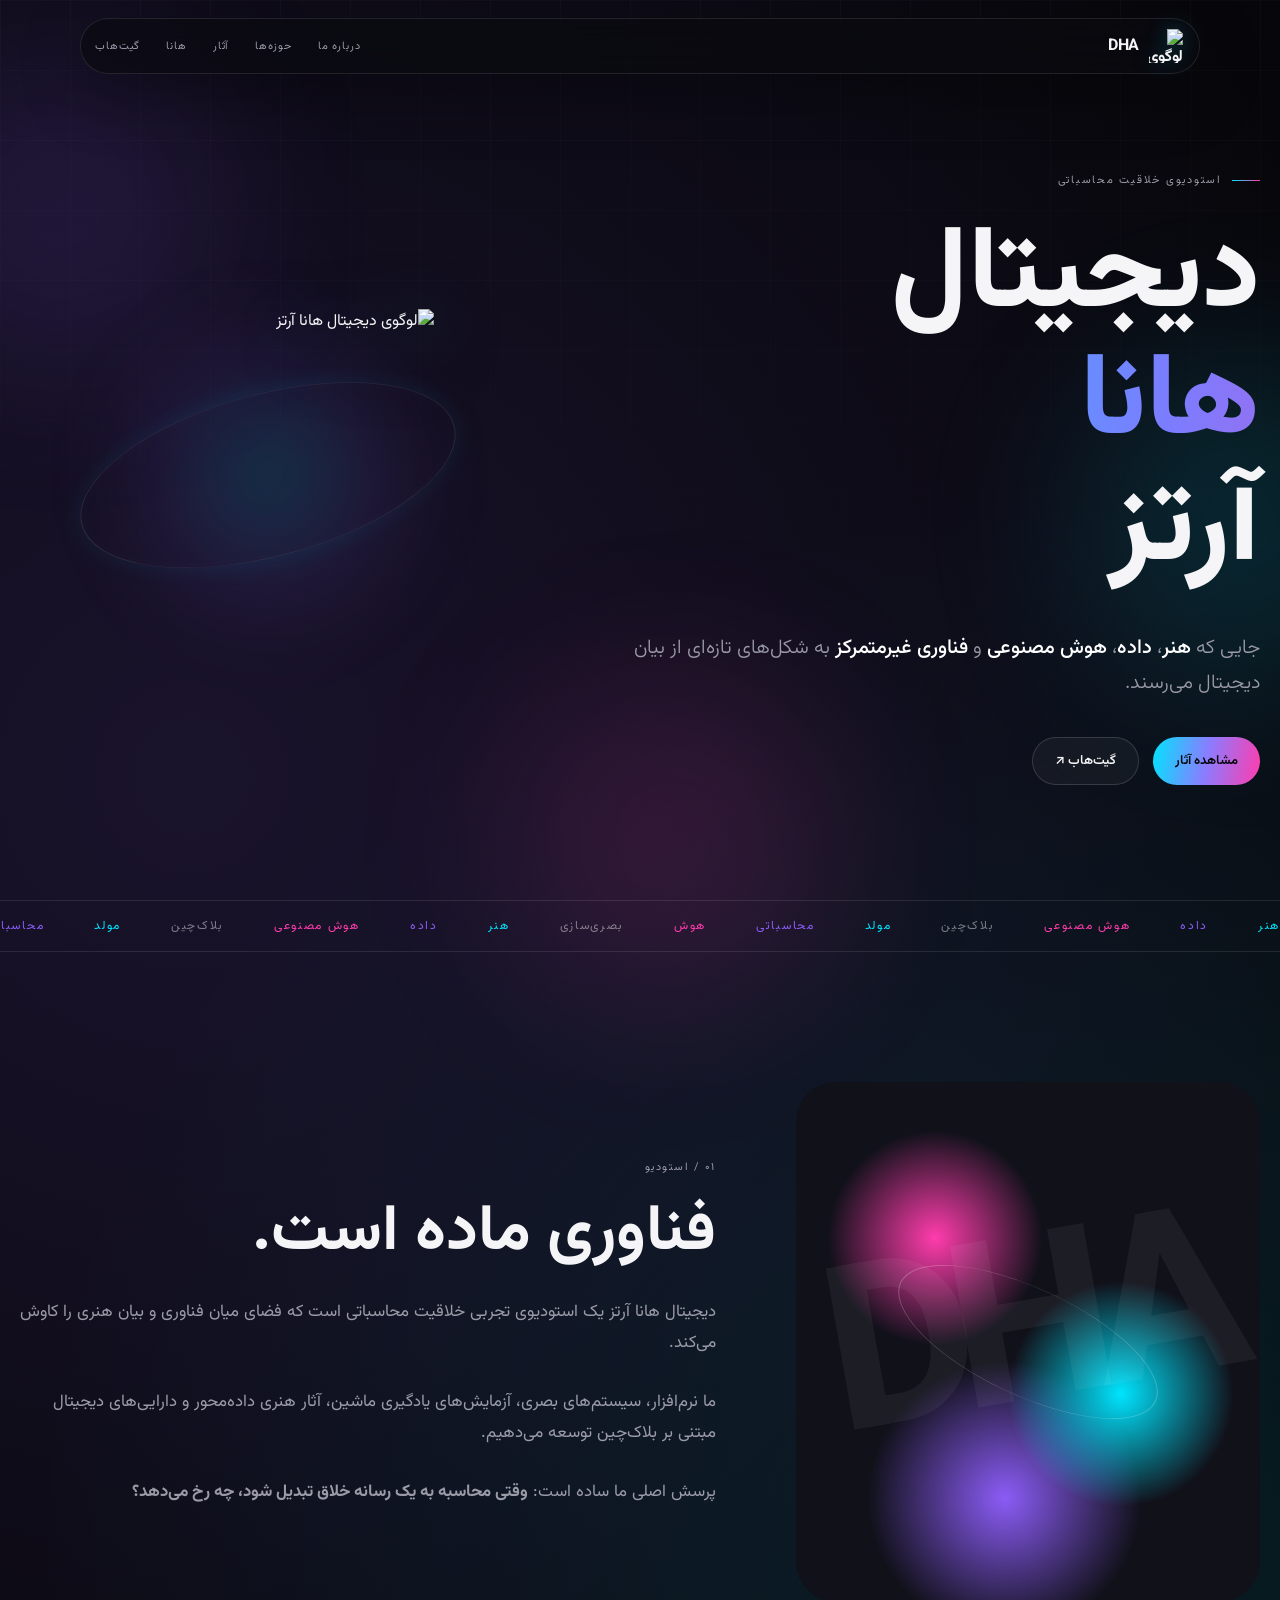
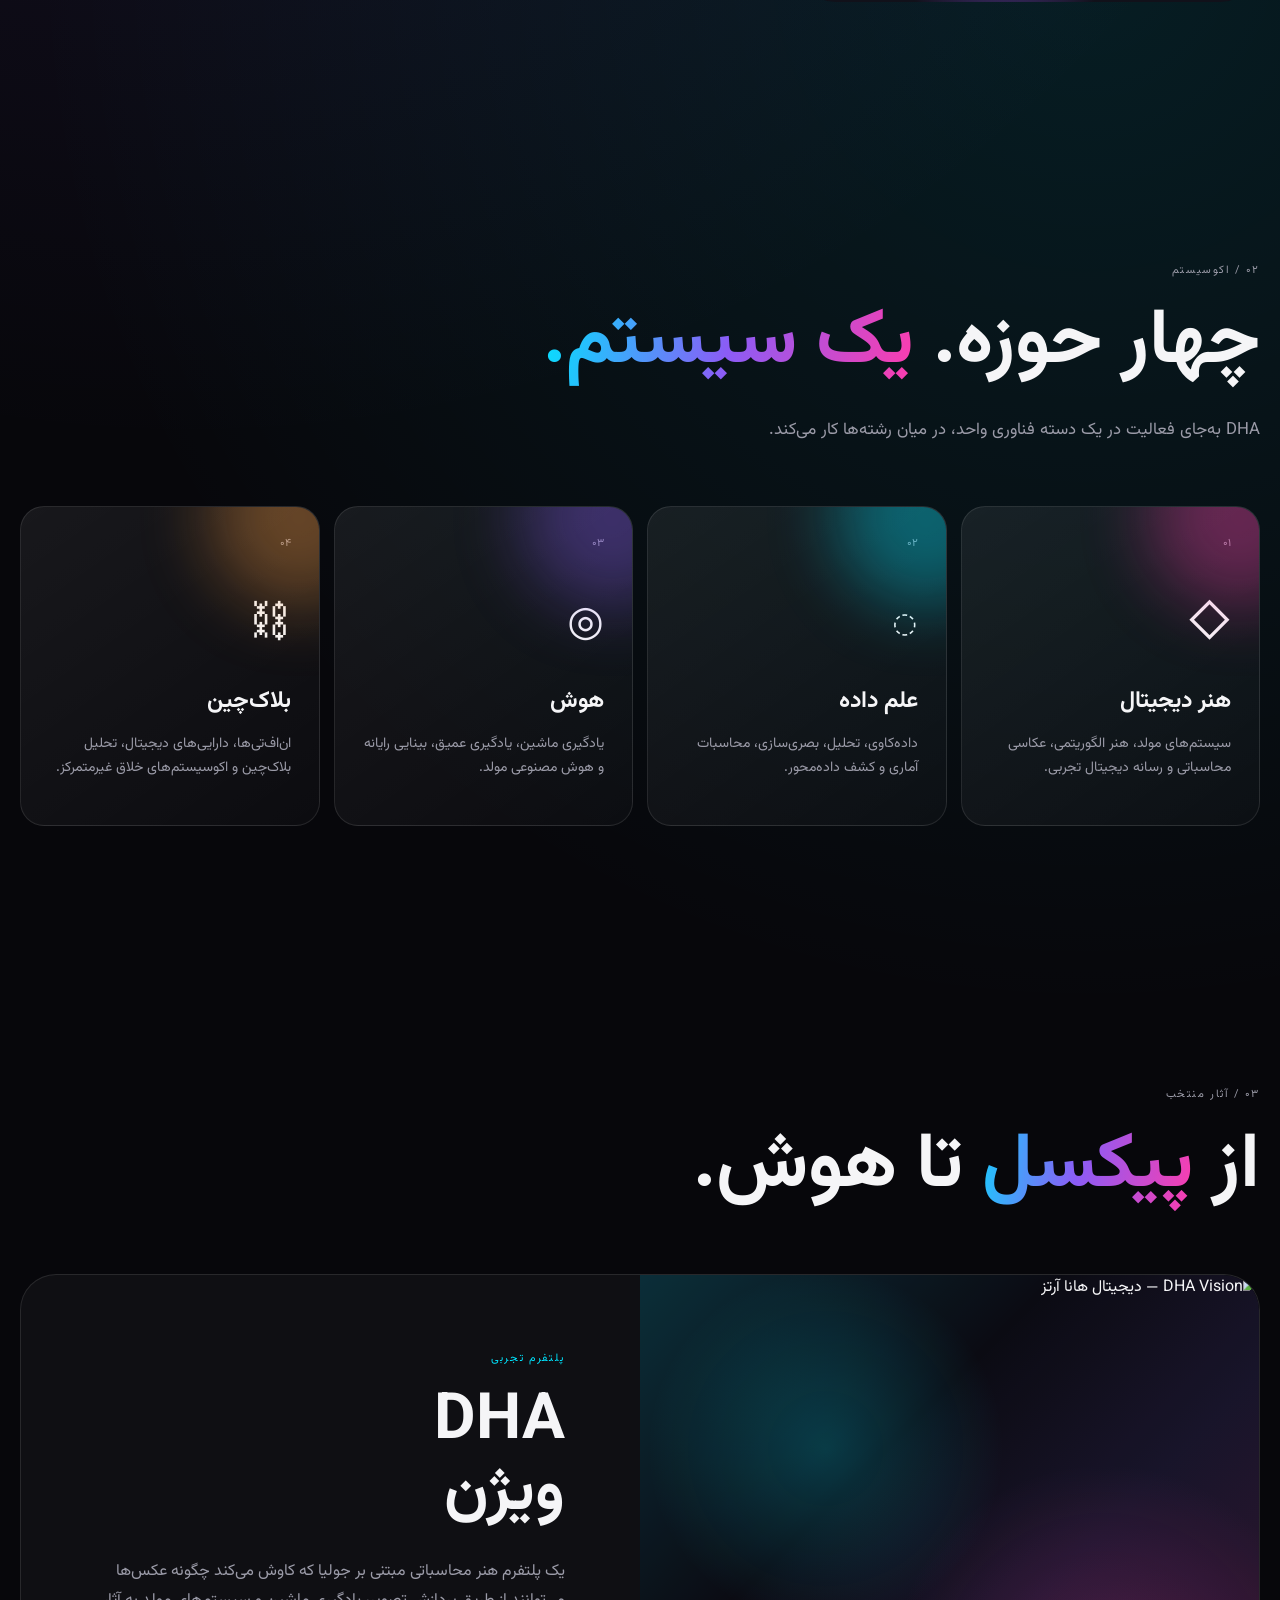
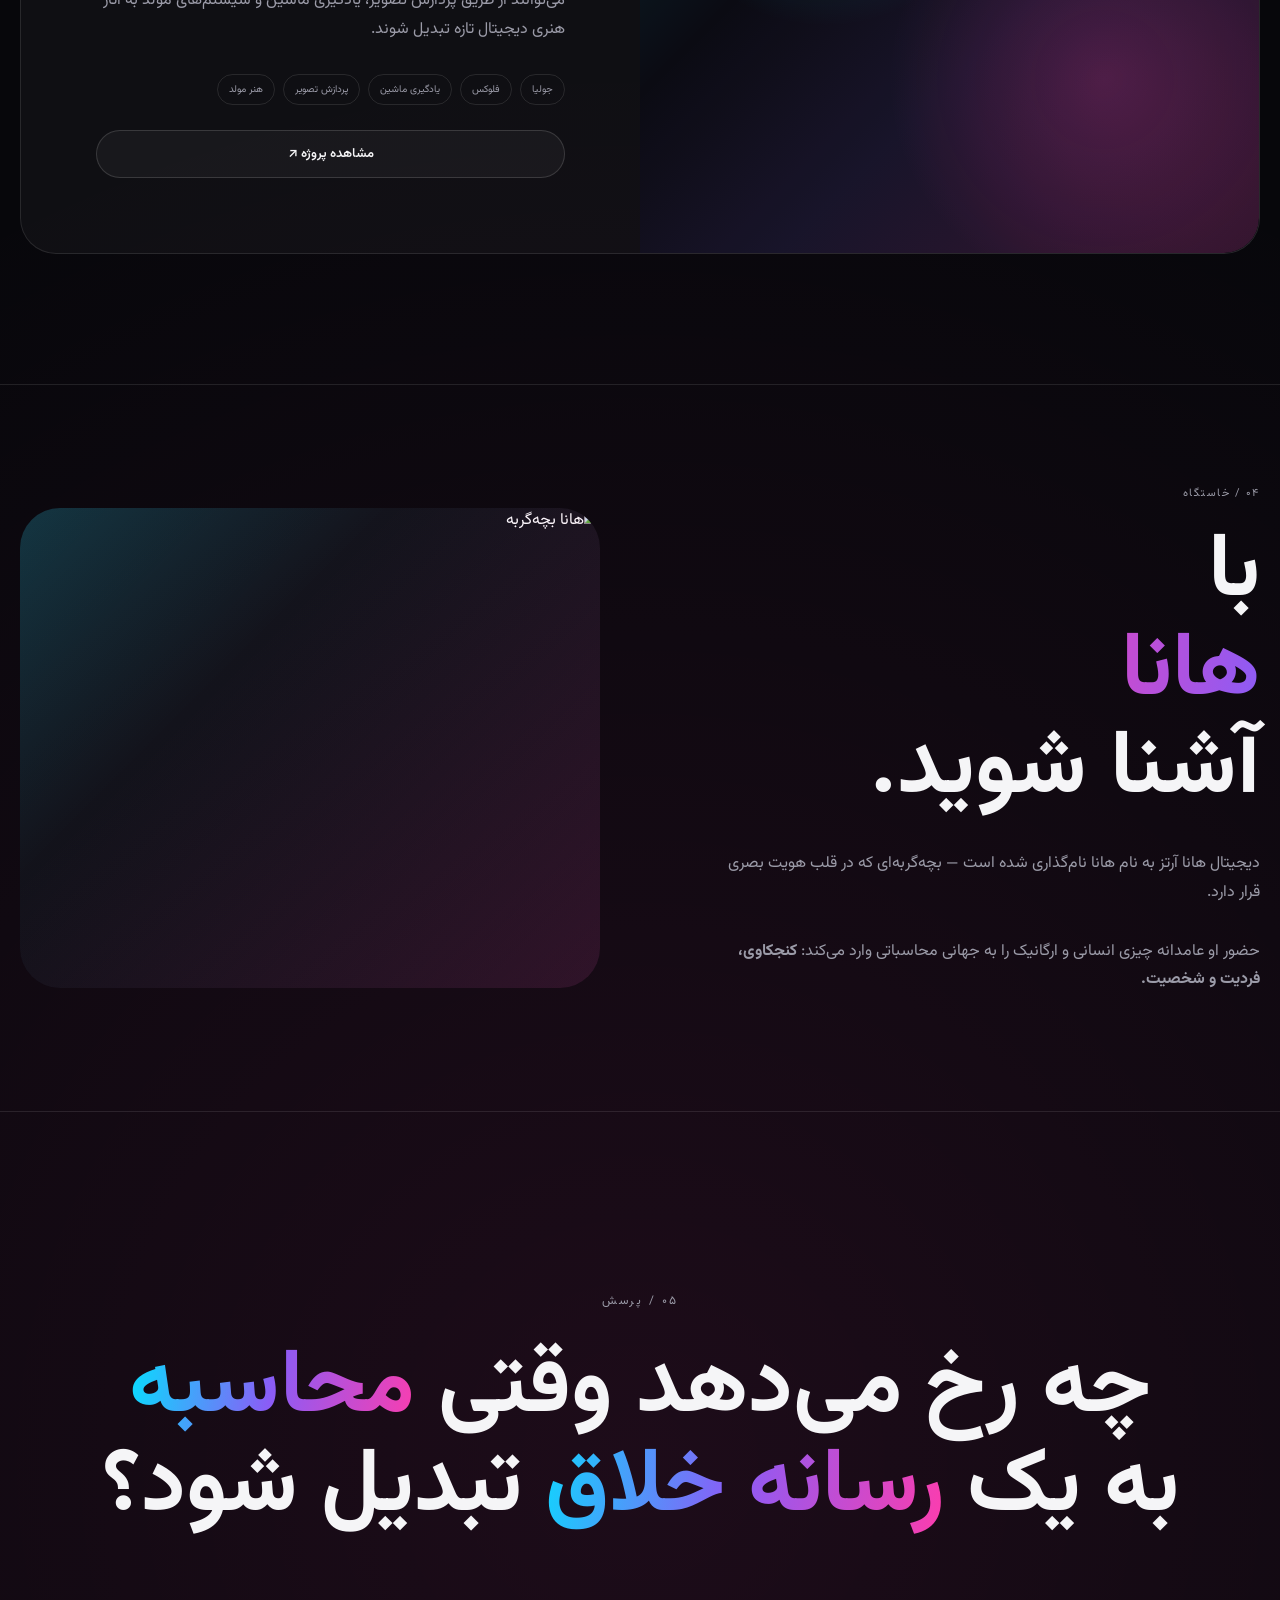
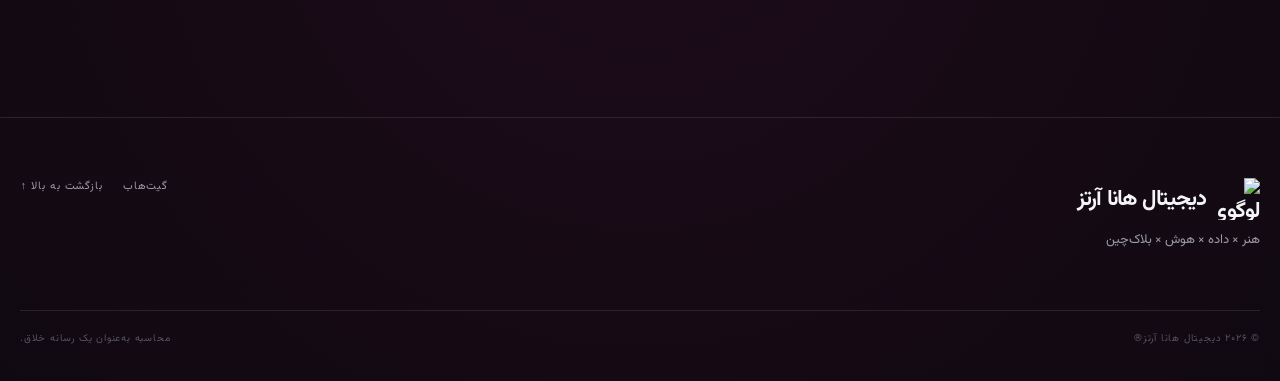
==== index.html @ 811c9c16 "Farsi version" ====
<!DOCTYPE html>

<html lang="fa" dir="rtl">

<head>

    <meta charset="UTF-8">

    <meta
        name="viewport"
        content="width=device-width, initial-scale=1.0"
    >

    <meta
        name="description"
        content="Digital__Hana__Arts® — خلاقیت محاسباتی در تلاقی هنر، داده، هوش مصنوعی و بلاک‌چین."
    >

    <meta
        name="theme-color"
        content="#07070b"
    >

    <meta
        property="og:title"
        content="Digital__Hana__Arts®"
    >

    <meta
        property="og:description"
        content="هنر × داده × هوش × بلاک‌چین"
    >

    <meta
        property="og:type"
        content="website"
    >

    <meta
        property="og:image"
        content="assets/DHA_logo.png"
    >

    <title>
        Digital__Hana__Arts® — هنر × داده × هوش
    </title>


    <!-- =====================================================
         FONTS
    ====================================================== -->

    <link
        rel="preconnect"
        href="https://fonts.googleapis.com"
    >

    <link
        rel="preconnect"
        href="https://fonts.gstatic.com"
        crossorigin
    >

    <link
        href="https://fonts.googleapis.com/css2?family=DM+Mono:wght@300;400;500&family=Inter:wght@300;400;500;600;700;800&family=Vazirmatn:wght@300;400;500;600;700;800&display=swap"
        rel="stylesheet"
    >


    <style>

        /* =====================================================
           DHA — GLOBAL
        ====================================================== */

        :root {

            --bg: #07070b;
            --bg-soft: #0d0d14;

            --text: #f5f5f7;
            --muted: #9b9ba8;

            --line:
                rgba(255,255,255,.10);

            --cyan: #00e5ff;
            --violet: #8b5cf6;
            --pink: #ff3cac;
            --orange: #ff9f43;

            --radius: 24px;

            --max-width: 1240px;

        }


        * {
            box-sizing: border-box;
        }


        html {
            scroll-behavior: smooth;
        }


        body {

            margin: 0;
            padding: 0;

            background:

                radial-gradient(
                    circle at 15% 15%,
                    rgba(139,92,246,.14),
                    transparent 28%
                ),

                radial-gradient(
                    circle at 85% 30%,
                    rgba(0,229,255,.10),
                    transparent 28%
                ),

                radial-gradient(
                    circle at 50% 90%,
                    rgba(255,60,172,.09),
                    transparent 30%
                ),

                var(--bg);

            color: var(--text);

            font-family:
                "Vazirmatn",
                "Inter",
                system-ui,
                -apple-system,
                BlinkMacSystemFont,
                "Segoe UI",
                sans-serif;

            overflow-x: hidden;

        }


        a {

            color: inherit;

            text-decoration: none;

        }


        ::selection {

            background: var(--pink);

            color: white;

        }


        /* =====================================================
           AMBIENT GRID
        ====================================================== */

        body::before {

            content: "";

            position: fixed;

            inset: 0;

            pointer-events: none;

            background-image:

                linear-gradient(
                    rgba(255,255,255,.025) 1px,
                    transparent 1px
                ),

                linear-gradient(
                    90deg,
                    rgba(255,255,255,.025) 1px,
                    transparent 1px
                );

            background-size:
                70px 70px;

            mask-image:
                linear-gradient(
                    to bottom,
                    black,
                    transparent 80%
                );

            z-index: -3;

        }


        /* =====================================================
           FLOATING LIGHT
        ====================================================== */

        .orb {

            position: fixed;

            width: 320px;
            height: 320px;

            border-radius: 50%;

            filter: blur(90px);

            opacity: .15;

            pointer-events: none;

            z-index: -2;

        }


        .orb.one {

            background: var(--violet);

            top: 5%;
            left: -100px;

            animation:
                floatOne 14s ease-in-out infinite;

        }


        .orb.two {

            background: var(--cyan);

            top: 40%;
            right: -120px;

            animation:
                floatTwo 18s ease-in-out infinite;

        }


        .orb.three {

            background: var(--pink);

            bottom: -100px;
            left: 40%;

            animation:
                floatThree 16s ease-in-out infinite;

        }


        @keyframes floatOne {

            0%, 100% {
                transform:
                    translate(0, 0);
            }

            50% {
                transform:
                    translate(100px, 80px);
            }

        }


        @keyframes floatTwo {

            0%, 100% {
                transform:
                    translate(0, 0);
            }

            50% {
                transform:
                    translate(-80px, -60px);
            }

        }


        @keyframes floatThree {

            0%, 100% {
                transform:
                    translate(0, 0);
            }

            50% {
                transform:
                    translate(60px, -80px);
            }

        }


        /* =====================================================
           NAVIGATION
        ====================================================== */

        nav {

            position: fixed;

            top: 18px;
            left: 50%;

            transform:
                translateX(-50%);

            width:
                min(
                    calc(100% - 32px),
                    1120px
                );

            display: flex;

            align-items: center;

            justify-content: space-between;

            padding:
                10px 16px 10px 14px;

            background:
                rgba(10,10,16,.72);

            border:
                1px solid
                rgba(255,255,255,.10);

            backdrop-filter:
                blur(22px);

            -webkit-backdrop-filter:
                blur(22px);

            border-radius:
                999px;

            z-index: 1000;

            box-shadow:
                0 20px 60px
                rgba(0,0,0,.35);

        }


        .nav-brand {

            display: flex;

            align-items: center;

            gap: 10px;

            font-weight: 700;

            letter-spacing:
                -.02em;

        }


        .nav-logo {

            width: 34px;
            height: 34px;

            object-fit: contain;

            display: block;

            filter:
                drop-shadow(
                    0 0 10px
                    rgba(0,229,255,.25)
                );

            transition:
                transform .25s ease,
                filter .25s ease;

        }


        .nav-brand:hover
        .nav-logo {

            transform:
                scale(1.08);

            filter:
                drop-shadow(
                    0 0 16px
                    rgba(0,229,255,.45)
                );

        }


        .nav-links {

            display: flex;

            gap: 26px;

            font-family:
                "Vazirmatn",
                "DM Mono",
                monospace;

            font-size: 11px;

            letter-spacing: .08em;

            text-transform: uppercase;

            color: var(--muted);

        }


        .nav-links a {

            transition:
                color .25s ease,
                transform .25s ease;

        }


        .nav-links a:hover {

            color: white;

            transform:
                translateY(-1px);

        }


        /* =====================================================
           CONTAINER
        ====================================================== */

        .container {

            width:
                min(
                    calc(100% - 40px),
                    var(--max-width)
                );

            margin:
                auto;

        }


        /* =====================================================
           HERO
        ====================================================== */

        .hero {

            min-height:
                100vh;

            display:
                flex;

            align-items:
                center;

            position:
                relative;

            padding:
                140px 0
                90px;

        }


        .hero-grid {

            display:
                grid;

            grid-template-columns:
                minmax(0, 1.15fr)
                minmax(320px, .85fr);

            gap:
                70px;

            align-items:
                center;

        }


        .eyebrow {

            display:
                inline-flex;

            align-items:
                center;

            gap:
                10px;

            font-family:
                "Vazirmatn",
                "DM Mono",
                monospace;

            font-size:
                11px;

            letter-spacing:
                .16em;

            text-transform:
                uppercase;

            color:
                var(--muted);

            margin-bottom:
                26px;

        }


        .eyebrow::before {

            content: "";

            width:
                28px;

            height:
                1px;

            background:

                linear-gradient(
                    90deg,
                    var(--cyan),
                    var(--pink)
                );

        }


        .hero h1 {

            margin: 0;

            font-size:
                clamp(4rem, 9vw, 8.5rem);

            line-height:
                .82;

            letter-spacing:
                -.085em;

            font-weight:
                800;

        }


        .hero h1 span {

            display:
                block;

        }


        .hero h1 .gradient {

            background:

                linear-gradient(
                    100deg,
                    var(--cyan),
                    #7c7cff 35%,
                    var(--pink) 70%,
                    var(--orange)
                );

            background-size:
                250% auto;

            -webkit-background-clip:
                text;

            background-clip:
                text;

            color:
                transparent;

            animation:
                gradientMove 8s ease infinite;

        }


        @keyframes gradientMove {

            0%, 100% {
                background-position:
                    0% 50%;
            }

            50% {
                background-position:
                    100% 50%;
            }

        }


        .hero-copy {

            max-width:
                650px;

            margin-top:
                36px;

            color:
                var(--muted);

            font-size:
                clamp(1rem, 1.6vw, 1.25rem);

            line-height:
                1.75;

            font-weight:
                300;

        }


        .hero-copy strong {

            color:
                white;

            font-weight:
                500;

        }


        .hero-actions {

            display:
                flex;

            gap:
                14px;

            margin-top:
                36px;

            flex-wrap:
                wrap;

        }


        .button {

            display:
                inline-flex;

            align-items:
                center;

            justify-content:
                center;

            min-height:
                48px;

            padding:
                0 22px;

            border-radius:
                999px;

            border:
                1px solid
                rgba(255,255,255,.14);

            font-size:
                13px;

            font-weight:
                600;

            transition:
                transform .25s ease,
                border-color .25s ease,
                background .25s ease;

        }


        .button:hover {

            transform:
                translateY(-3px);

            border-color:
                rgba(255,255,255,.35);

        }


        .button.primary {

            color:
                #050507;

            background:

                linear-gradient(
                    100deg,
                    var(--cyan),
                    #8b7cff,
                    var(--pink)
                );

            border:
                none;

        }


        .button.secondary {

            background:
                rgba(255,255,255,.04);

        }


        /* =====================================================
           HERO LOGO
        ====================================================== */

        .hero-art {

            min-height:
                520px;

            position:
                relative;

            display:
                flex;

            align-items:
                center;

            justify-content:
                center;

        }


        .hero-logo-wrapper {

            position:
                relative;

            width:
                min(
                    460px,
                    78vw
                );

            aspect-ratio:
                1;

            display:
                grid;

            place-items:
                center;

        }


        .hero-logo-wrapper::before {

            content: "";

            position:
                absolute;

            width:
                78%;

            height:
                78%;

            border-radius:
                50%;

            background:

                radial-gradient(
                    circle,
                    rgba(0,229,255,.18),
                    rgba(139,92,246,.10) 40%,
                    transparent 70%
                );

            filter:
                blur(35px);

            animation:
                logoGlow 7s ease-in-out infinite;

        }


        .hero-logo-wrapper::after {

            content: "";

            position:
                absolute;

            inset:
                8%;

            border:
                1px solid
                rgba(255,255,255,.10);

            border-radius:
                50%;

            transform:
                rotate(-15deg)
                scaleY(.42);

            box-shadow:

                0 0 40px
                rgba(0,229,255,.08),

                inset 0 0 30px
                rgba(255,255,255,.025);

            animation:
                logoOrbit 12s linear infinite;

        }


        .hero-logo {

            position:
                relative;

            z-index:
                3;

            width:
                72%;

            height:
                72%;

            object-fit:
                contain;

            display:
                block;

            filter:

                drop-shadow(
                    0 0 25px
                    rgba(0,229,255,.20)
                )

                drop-shadow(
                    0 20px 45px
                    rgba(0,0,0,.45)
                );

            animation:
                logoFloat 7s ease-in-out infinite;

            transition:
                transform .5s ease,
                filter .5s ease;

        }


        .hero-logo-wrapper:hover
        .hero-logo {

            transform:
                scale(1.045);

            filter:

                drop-shadow(
                    0 0 35px
                    rgba(0,229,255,.35)
                )

                drop-shadow(
                    0 25px 55px
                    rgba(0,0,0,.50)
                );

        }


        @keyframes logoFloat {

            0%, 100% {

                transform:
                    translateY(0)
                    rotate(0deg);

            }

            50% {

                transform:
                    translateY(-12px)
                    rotate(1deg);

            }

        }


        @keyframes logoGlow {

            0%, 100% {

                transform:
                    scale(.92);

                opacity:
                    .65;

            }

            50% {

                transform:
                    scale(1.06);

                opacity:
                    1;

            }

        }


        @keyframes logoOrbit {

            0% {

                transform:
                    rotate(-15deg)
                    scaleY(.42);

            }

            50% {

                transform:
                    rotate(15deg)
                    scaleY(.42);

            }

            100% {

                transform:
                    rotate(-15deg)
                    scaleY(.42);

            }

        }


        /* =====================================================
           MARQUEE
        ====================================================== */

        .marquee {

            overflow:
                hidden;

            border-top:
                1px solid
                var(--line);

            border-bottom:
                1px solid
                var(--line);

            padding:
                16px 0;

            color:
                rgba(255,255,255,.45);

            font-family:
                "Vazirmatn",
                "DM Mono",
                monospace;

            font-size:
                12px;

            letter-spacing:
                .14em;

            text-transform:
                uppercase;

            white-space:
                nowrap;

        }


        .marquee-track {

            display:
                inline-flex;

            gap:
                50px;

            animation:
                marquee 28s linear infinite;

        }


        .marquee-track
        span:nth-child(4n+1) {

            color:
                var(--cyan);

        }


        .marquee-track
        span:nth-child(4n+2) {

            color:
                var(--violet);

        }


        .marquee-track
        span:nth-child(4n+3) {

            color:
                var(--pink);

        }


        @keyframes marquee {

            to {

                transform:
                    translateX(-50%);

            }

        }


        /* =====================================================
           SECTION
        ====================================================== */

        section {

            padding:
                130px 0;

        }


        .section-label {

            font-family:
                "Vazirmatn",
                "DM Mono",
                monospace;

            color:
                var(--muted);

            font-size:
                11px;

            letter-spacing:
                .14em;

            text-transform:
                uppercase;

            margin-bottom:
                22px;

        }


        .section-title {

            margin:
                0;

            max-width:
                900px;

            font-size:
                clamp(2.7rem, 6vw, 5.8rem);

            line-height:
                .95;

            letter-spacing:
                -.065em;

        }


        .section-title .gradient {

            background:

                linear-gradient(
                    100deg,
                    var(--cyan),
                    var(--violet),
                    var(--pink)
                );

            -webkit-background-clip:
                text;

            background-clip:
                text;

            color:
                transparent;

        }


        .section-intro {

            max-width:
                700px;

            margin-top:
                30px;

            color:
                var(--muted);

            line-height:
                1.8;

            font-size:
                1.05rem;

        }


        /* =====================================================
           DOMAIN CARDS
        ====================================================== */

        .domains {

            display:
                grid;

            grid-template-columns:
                repeat(4, 1fr);

            gap:
                14px;

            margin-top:
                60px;

        }


        .domain {

            min-height:
                320px;

            padding:
                28px;

            border:
                1px solid
                var(--line);

            border-radius:
                var(--radius);

            background:

                linear-gradient(
                    145deg,
                    rgba(255,255,255,.07),
                    rgba(255,255,255,.025)
                );

            position:
                relative;

            overflow:
                hidden;

            transition:
                transform .35s ease,
                border-color .35s ease;

        }


        .domain:hover {

            transform:
                translateY(-10px)
                rotate(-.5deg);

            border-color:
                rgba(255,255,255,.28);

        }


        .domain::before {

            content:
                "";

            position:
                absolute;

            width:
                180px;

            height:
                180px;

            border-radius:
                50%;

            top:
                -80px;

            right:
                -70px;

            filter:
                blur(35px);

            opacity:
                .35;

        }


        .domain.art::before {
            background:
                var(--pink);
        }


        .domain.data::before {
            background:
                var(--cyan);
        }


        .domain.ai::before {
            background:
                var(--violet);
        }


        .domain.chain::before {
            background:
                var(--orange);
        }


        .domain-number {

            font-family:
                "Vazirmatn",
                "DM Mono",
                monospace;

            font-size:
                11px;

            color:
                var(--muted);

        }


        .domain-symbol {

            font-size:
                42px;

            margin:
                40px 0 25px;

        }


        .domain h3 {

            margin:
                0 0 12px;

            font-size:
                23px;

        }


        .domain p {

            color:
                var(--muted);

            font-size:
                14px;

            line-height:
                1.7;

        }


        /* =====================================================
           ABOUT
        ====================================================== */

        .about-grid {

            display:
                grid;

            grid-template-columns:
                .8fr 1.2fr;

            gap:
                80px;

            align-items:
                center;

        }


        .about-visual {

            min-height:
                520px;

            border-radius:
                40px;

            position:
                relative;

            overflow:
                hidden;

            background:

                radial-gradient(
                    circle at 30% 30%,
                    var(--pink),
                    transparent 22%
                ),

                radial-gradient(
                    circle at 70% 60%,
                    var(--cyan),
                    transparent 25%
                ),

                radial-gradient(
                    circle at 45% 80%,
                    var(--violet),
                    transparent 28%
                ),

                #11111a;

        }


        .about-visual::before {

            content:
                "DHA";

            position:
                absolute;

            inset:
                0;

            display:
                grid;

            place-items:
                center;

            font-size:
                clamp(
                    7rem,
                    18vw,
                    15rem
                );

            font-weight:
                800;

            letter-spacing:
                -.1em;

            color:
                rgba(255,255,255,.05);

            transform:
                rotate(-10deg);

        }


        .about-visual::after {

            content:
                "";

            position:
                absolute;

            width:
                280px;

            height:
                280px;

            border:
                1px solid
                rgba(255,255,255,.25);

            border-radius:
                50%;

            top:
                50%;

            left:
                50%;

            transform:
                translate(-50%,-50%)
                rotate(25deg)
                scaleY(.38);

        }


        .about-text h2 {

            font-size:
                clamp(
                    2.5rem,
                    5vw,
                    5rem
                );

            line-height:
                .95;

            letter-spacing:
                -.06em;

            margin:
                0;

        }


        .about-text p {

            color:
                var(--muted);

            font-size:
                1.05rem;

            line-height:
                1.85;

            margin-top:
                28px;

        }


        /* =====================================================
           PROJECT / DHA VISION
        ====================================================== */

        .project {

            margin-top:
                65px;

            display:
                grid;

            grid-template-columns:
                1fr 1fr;

            min-height:
                520px;

            border:
                1px solid
                var(--line);

            border-radius:
                36px;

            overflow:
                hidden;

            background:
                rgba(255,255,255,.035);

        }


        .project-visual {

            position:
                relative;

            min-height:
                520px;

            display:
                flex;

            align-items:
                center;

            justify-content:
                center;

            overflow:
                hidden;

            background:

                radial-gradient(
                    circle at 30% 30%,
                    rgba(0,229,255,.20),
                    transparent 30%
                ),

                radial-gradient(
                    circle at 75% 70%,
                    rgba(255,60,172,.20),
                    transparent 35%
                ),

                #0b0b13;

        }


        .project-visual img {

            width:
                100%;

            height:
                100%;

            object-fit:
                cover;

            display:
                block;

            transition:
                transform .7s ease,
                filter .7s ease;

        }


        .project-visual::before {

            content:
                "";

            position:
                absolute;

            inset:
                0;

            background:

                linear-gradient(
                    135deg,
                    rgba(0,229,255,.16),
                    transparent 35%,
                    rgba(139,92,246,.10) 60%,
                    rgba(255,60,172,.18)
                );

            mix-blend-mode:
                screen;

            z-index:
                1;

            pointer-events:
                none;

        }


        .project-visual::after {

            content:
                "";

            position:
                absolute;

            inset:
                0;

            background:

                repeating-linear-gradient(
                    0deg,
                    transparent 0px,
                    transparent 5px,
                    rgba(255,255,255,.025) 6px
                );

            opacity:
                .35;

            z-index:
                2;

            pointer-events:
                none;

        }


        .project:hover
        .project-visual img {

            transform:
                scale(1.035);

            filter:
                saturate(1.08)
                contrast(1.04);

        }


        .project-info {

            padding:
                clamp(
                    35px,
                    6vw,
                    75px
                );

            display:
                flex;

            flex-direction:
                column;

            justify-content:
                center;

        }


        .project-tag {

            font-family:
                "Vazirmatn",
                "DM Mono",
                monospace;

            font-size:
                11px;

            color:
                var(--cyan);

            text-transform:
                uppercase;

            letter-spacing:
                .15em;

            margin-bottom:
                20px;

        }


        .project-info h3 {

            margin:
                0;

            font-size:
                clamp(
                    2.5rem,
                    5vw,
                    4.8rem
                );

            letter-spacing:
                -.07em;

            line-height:
                .9;

        }


        .project-info p {

            color:
                var(--muted);

            line-height:
                1.8;

            margin:
                30px 0;

        }


        .tech {

            display:
                flex;

            gap:
                8px;

            flex-wrap:
                wrap;

        }


        .tech span {

            border:
                1px solid
                var(--line);

            padding:
                7px 11px;

            border-radius:
                999px;

            color:
                var(--muted);

            font-family:
                "Vazirmatn",
                "DM Mono",
                monospace;

            font-size:
                10px;

        }


        /* =====================================================
           HANA
        ====================================================== */

        .hana {

            position:
                relative;

            overflow:
                hidden;

            padding:
                100px 0;

            border-top:
                1px solid
                var(--line);

            border-bottom:
                1px solid
                var(--line);

        }


        .hana-grid {

            display:
                grid;

            grid-template-columns:
                1fr 1fr;

            gap:
                80px;

            align-items:
                center;

        }


        .hana-copy h2 {

            font-size:
                clamp(
                    3rem,
                    7vw,
                    7rem
                );

            line-height:
                .82;

            letter-spacing:
                -.08em;

            margin:
                0;

        }


        .hana-copy h2 span {

            display:
                block;

        }


        .hana-copy h2
        .hana-gradient {

            background:

                linear-gradient(
                    100deg,
                    var(--orange),
                    var(--pink),
                    var(--violet)
                );

            -webkit-background-clip:
                text;

            background-clip:
                text;

            color:
                transparent;

        }


        .hana-copy p {

            color:
                var(--muted);

            max-width:
                550px;

            line-height:
                1.8;

            margin-top:
                30px;

        }


        .hana-image {

            min-height:
                480px;

            border-radius:
                40px;

            position:
                relative;

            overflow:
                hidden;

            background:

                linear-gradient(
                    145deg,
                    #171721,
                    #0c0c12
                );

        }


        .hana-image::before {

            content:
                "";

            position:
                absolute;

            inset:
                0;

            background:

                linear-gradient(
                    135deg,
                    rgba(0,229,255,.15),
                    transparent 35%,
                    rgba(255,60,172,.15)
                );

            z-index:
                1;

            pointer-events:
                none;

        }


        .hana-image img {

            width:
                100%;

            height:
                100%;

            object-fit:
                cover;

            display:
                block;

            filter:
                saturate(.9)
                contrast(1.05);

        }


        /* =====================================================
           PHILOSOPHY
        ====================================================== */

        .philosophy {

            text-align:
                center;

            padding:
                180px 0;

        }


        .philosophy-mark {

            font-family:
                "Vazirmatn",
                "DM Mono",
                monospace;

            font-size:
                12px;

            color:
                var(--muted);

            letter-spacing:
                .2em;

            margin-bottom:
                30px;

        }


        .philosophy h2 {

            margin:
                auto;

            max-width:
                1100px;

            font-size:
                clamp(
                    3rem,
                    7vw,
                    7rem
                );

            line-height:
                .9;

            letter-spacing:
                -.075em;

        }


        .philosophy h2 span {

            background:

                linear-gradient(
                    100deg,
                    var(--cyan),
                    var(--violet),
                    var(--pink)
                );

            -webkit-background-clip:
                text;

            background-clip:
                text;

            color:
                transparent;

        }


        /* =====================================================
           FOOTER
        ====================================================== */

        footer {

            border-top:
                1px solid
                var(--line);

            padding:
                60px 0 35px;

        }


        .footer-grid {

            display:
                flex;

            justify-content:
                space-between;

            align-items:
                flex-start;

            gap:
                40px;

        }


        .footer-brand {

            display:
                flex;

            align-items:
                center;

            gap:
                12px;

            font-size:
                22px;

            font-weight:
                700;

            letter-spacing:
                -.04em;

        }


        .footer-logo {

            width:
                42px;

            height:
                42px;

            object-fit:
                contain;

            display:
                block;

        }


        .footer-sub {

            color:
                var(--muted);

            margin-top:
                10px;

            font-size:
                13px;

        }


        .footer-links {

            display:
                flex;

            gap:
                20px;

            font-family:
                "Vazirmatn",
                "DM Mono",
                monospace;

            font-size:
                11px;

            text-transform:
                uppercase;

            letter-spacing:
                .08em;

            color:
                var(--muted);

        }


        .footer-links a:hover {

            color:
                white;

        }


        .copyright {

            margin-top:
                60px;

            padding-top:
                20px;

            border-top:
                1px solid
                var(--line);

            display:
                flex;

            justify-content:
                space-between;

            color:
                #555560;

            font-family:
                "Vazirmatn",
                "DM Mono",
                monospace;

            font-size:
                10px;

            letter-spacing:
                .08em;

            text-transform:
                uppercase;

        }


        /* =====================================================
           RESPONSIVE — TABLET
        ====================================================== */

        @media (max-width: 900px) {

            .nav-links {
                display:
                    none;
            }


            .hero-grid,
            .about-grid,
            .hana-grid,
            .project {

                grid-template-columns:
                    1fr;

            }


            .hero {

                padding-top:
                    130px;

            }


            .hero-art {

                min-height:
                    430px;

                order:
                    -1;

            }


            .hero-logo-wrapper {

                width:
                    min(
                        400px,
                        72vw
                    );

            }


            .domains {

                grid-template-columns:
                    repeat(2, 1fr);

            }


            .project-visual {

                min-height:
                    420px;

            }


            .hana-image {

                min-height:
                    400px;

            }

        }


        /* =====================================================
           RESPONSIVE — MOBILE
        ====================================================== */

        @media (max-width: 600px) {

            .container {

                width:
                    min(
                        calc(100% - 28px),
                        var(--max-width)
                    );

            }


            section {

                padding:
                    90px 0;

            }


            .hero {

                padding:
                    120px 0
                    70px;

            }


            .hero-grid {

                gap:
                    30px;

            }


            .hero-art {

                min-height:
                    320px;

            }


            .hero-logo-wrapper {

                width:
                    min(
                        310px,
                        80vw
                    );

            }


            .hero-logo {

                width:
                    70%;

                height:
                    70%;

            }


            .hero h1 {

                font-size:
                    4rem;

            }


            .hero-copy {

                font-size:
                    1rem;

            }


            .domains {

                grid-template-columns:
                    1fr;

            }


            .domain {

                min-height:
                    260px;

            }


            .project-visual {

                min-height:
                    340px;

            }


            .hana-image {

                min-height:
                    340px;

            }


            .footer-grid,
            .copyright {

                flex-direction:
                    column;

            }


            .footer-links {

                flex-wrap:
                    wrap;

            }

        }


        /* =====================================================
           ACCESSIBILITY
        ====================================================== */

        @media (prefers-reduced-motion: reduce) {

            html {
                scroll-behavior:
                    auto;
            }

            *,
            *::before,
            *::after {

                animation-duration:
                    0.01ms !important;

                animation-iteration-count:
                    1 !important;

                transition-duration:
                    0.01ms !important;

            }

        }


        /* =====================================================
           PERSIAN TYPOGRAPHY OVERRIDES
        ====================================================== */

        .hero h1,
        .section-title,
        .about-text h2,
        .project-info h3,
        .hana-copy h2,
        .philosophy h2 {

            letter-spacing:
                0;

            line-height:
                1.1;

        }

    </style>

</head>


<body>


    <!-- =====================================================
         AMBIENT BACKGROUND
    ====================================================== -->

    <div class="orb one"></div>

    <div class="orb two"></div>

    <div class="orb three"></div>


    <!-- =====================================================
         NAVIGATION
    ====================================================== -->

    <nav>

        <a
            href="#top"
            class="nav-brand"
        >

            <img
                src="assets/DHA_logo_h.png"
                alt="لوگوی Digital__Hana__Arts®"
                class="nav-logo"
            >

            <span>
                DHA
            </span>

        </a>


        <div class="nav-links">

            <a href="#about">
                درباره ما
            </a>

            <a href="#domains">
                حوزه‌ها
            </a>

            <a href="#work">
                آثار
            </a>

            <a href="#hana">
                هانا
            </a>

            <a
                href="https://github.com/DigitalHanaArts"
                target="_blank"
                rel="noopener noreferrer"
            >
                گیت‌هاب
            </a>

        </div>

    </nav>


    <!-- =====================================================
         HERO
    ====================================================== -->

    <main id="top">

        <section class="hero">

            <div class="container">

                <div class="hero-grid">


                    <div>

                        <div class="eyebrow">
                            استودیوی خلاقیت محاسباتی
                        </div>


                        <h1>

                            <span>
                                دیجیتال
                            </span>

                            <span class="gradient">
                                هانا
                            </span>

                            <span>
                                آرتز
                            </span>

                        </h1>


                        <p class="hero-copy">

                            جایی که

                            <strong>هنر</strong>،

                            <strong>داده</strong>،

                            <strong>هوش مصنوعی</strong>

                            و

                            <strong>فناوری غیرمتمرکز</strong>

                            به شکل‌های تازه‌ای از بیان دیجیتال می‌رسند.

                        </p>


                        <div class="hero-actions">

                            <a
                                href="#work"
                                class="button primary"
                            >
                                مشاهده آثار
                            </a>


                            <a
                                href="https://github.com/DigitalHanaArts"
                                target="_blank"
                                rel="noopener noreferrer"
                                class="button secondary"
                            >
                                گیت‌هاب ↗
                            </a>

                        </div>

                    </div>


                    <div class="hero-art">

                        <div class="hero-logo-wrapper">

                            <img
                                src="assets/DHA_logo.png"
                                alt="لوگوی دیجیتال هانا آرتز"
                                class="hero-logo"
                            >

                        </div>

                    </div>


                </div>

            </div>

        </section>


        <!-- =================================================
             MARQUEE
        ================================================== -->

        <div class="marquee">

            <div class="marquee-track">

                <span>هنر</span>
                <span>داده</span>
                <span>هوش مصنوعی</span>
                <span>بلاک‌چین</span>
                <span>مولد</span>
                <span>محاسباتی</span>
                <span>هوش</span>
                <span>بصری‌سازی</span>

                <span>هنر</span>
                <span>داده</span>
                <span>هوش مصنوعی</span>
                <span>بلاک‌چین</span>
                <span>مولد</span>
                <span>محاسباتی</span>
                <span>هوش</span>
                <span>بصری‌سازی</span>

            </div>

        </div>


        <!-- =================================================
             ABOUT
        ================================================== -->

        <section id="about">

            <div class="container">

                <div class="about-grid">


                    <div class="about-visual"></div>


                    <div class="about-text">

                        <div class="section-label">
                            ۰۱ / استودیو
                        </div>


                        <h2>

                            فناوری

                            <span class="gradient">
                                ماده
                            </span>

                            است.

                        </h2>


                        <p>

                            دیجیتال هانا آرتز یک استودیوی تجربی خلاقیت محاسباتی است
                            که فضای میان فناوری و بیان هنری را کاوش می‌کند.

                        </p>


                        <p>

                            ما نرم‌افزار، سیستم‌های بصری، آزمایش‌های یادگیری ماشین،
                            آثار هنری داده‌محور و دارایی‌های دیجیتال مبتنی بر بلاک‌چین
                            توسعه می‌دهیم.

                        </p>


                        <p>

                            پرسش اصلی ما ساده است:

                            <strong>
                                وقتی محاسبه به یک رسانه خلاق تبدیل شود،
                                چه رخ می‌دهد؟
                            </strong>

                        </p>

                    </div>


                </div>

            </div>

        </section>


        <!-- =================================================
             DOMAINS
        ================================================== -->

        <section id="domains">

            <div class="container">

                <div class="section-label">
                    ۰۲ / اکوسیستم
                </div>


                <h2 class="section-title">

                    چهار حوزه.

                    <span class="gradient">
                        یک سیستم.
                    </span>

                </h2>


                <p class="section-intro">

                    DHA به‌جای فعالیت در یک دسته فناوری واحد،
                    در میان رشته‌ها کار می‌کند.

                </p>


                <div class="domains">


                    <article class="domain art">

                        <div class="domain-number">
                            ۰۱
                        </div>


                        <div class="domain-symbol">
                            ◇
                        </div>


                        <h3>
                            هنر دیجیتال
                        </h3>


                        <p>
                            سیستم‌های مولد، هنر الگوریتمی،
                            عکاسی محاسباتی و رسانه دیجیتال تجربی.
                        </p>

                    </article>


                    <article class="domain data">

                        <div class="domain-number">
                            ۰۲
                        </div>


                        <div class="domain-symbol">
                            ◌
                        </div>


                        <h3>
                            علم داده
                        </h3>


                        <p>
                            داده‌کاوی، تحلیل، بصری‌سازی،
                            محاسبات آماری و کشف داده‌محور.
                        </p>

                    </article>


                    <article class="domain ai">

                        <div class="domain-number">
                            ۰۳
                        </div>


                        <div class="domain-symbol">
                            ◎
                        </div>


                        <h3>
                            هوش
                        </h3>


                        <p>
                            یادگیری ماشین، یادگیری عمیق،
                            بینایی رایانه و هوش مصنوعی مولد.
                        </p>

                    </article>


                    <article class="domain chain">

                        <div class="domain-number">
                            ۰۴
                        </div>


                        <div class="domain-symbol">
                            ⛓
                        </div>


                        <h3>
                            بلاک‌چین
                        </h3>


                        <p>
                            ان‌اف‌تی‌ها، دارایی‌های دیجیتال،
                            تحلیل بلاک‌چین و اکوسیستم‌های خلاق غیرمتمرکز.
                        </p>

                    </article>


                </div>

            </div>

        </section>


        <!-- =================================================
             WORK
        ================================================== -->

        <section id="work">

            <div class="container">

                <div class="section-label">
                    ۰۳ / آثار منتخب
                </div>


                <h2 class="section-title">

                    از

                    <span class="gradient">
                        پیکسل
                    </span>

                    تا هوش.

                </h2>


                <div class="project">


                    <div class="project-visual">

                        <img
                            src="assets/DHA_Vision.png"
                            alt="DHA Vision — دیجیتال هانا آرتز"
                            loading="lazy"
                        >

                    </div>


                    <div class="project-info">

                        <div class="project-tag">
                            پلتفرم تجربی
                        </div>


                        <h3>
                            DHA<br>
                            ویژن
                        </h3>


                        <p>

                            یک پلتفرم هنر محاسباتی مبتنی بر جولیا
                            که کاوش می‌کند چگونه عکس‌ها می‌توانند
                            از طریق پردازش تصویر، یادگیری ماشین
                            و سیستم‌های مولد به آثار هنری دیجیتال تازه
                            تبدیل شوند.

                        </p>


                        <div class="tech">

                            <span>
                                جولیا
                            </span>

                            <span>
                                فلوکس
                            </span>

                            <span>
                                یادگیری ماشین
                            </span>

                            <span>
                                پردازش تصویر
                            </span>

                            <span>
                                هنر مولد
                            </span>

                        </div>


                        <br>


                        <a
                            href="https://github.com/DigitalHanaArts/DHA-Vision"
                            target="_blank"
                            rel="noopener noreferrer"
                            class="button secondary"
                        >
                            مشاهده پروژه ↗
                        </a>

                    </div>


                </div>

            </div>

        </section>


        <!-- =================================================
             HANA
        ================================================== -->

        <section
            id="hana"
            class="hana"
        >

            <div class="container">

                <div class="hana-grid">


                    <div class="hana-copy">

                        <div class="section-label">
                            ۰۴ / خاستگاه
                        </div>


                        <h2>

                            <span>
                                با
                            </span>

                            <span class="hana-gradient">
                                هانا
                            </span>

                            <span>
                                آشنا شوید.
                            </span>

                        </h2>


                        <p>

                            دیجیتال هانا آرتز به نام هانا نام‌گذاری شده است —
                            بچه‌گربه‌ای که در قلب هویت بصری قرار دارد.

                        </p>


                        <p>

                            حضور او عامدانه چیزی انسانی و ارگانیک را
                            به جهانی محاسباتی وارد می‌کند:

                            <strong>
                                کنجکاوی، فردیت و شخصیت.
                            </strong>

                        </p>

                    </div>


                    <div class="hana-image">

                        <img
                            src="assets/Hana_the_kitten.jpeg"
                            alt="هانا بچه‌گربه"
                            loading="lazy"
                        >

                    </div>


                </div>

            </div>

        </section>


        <!-- =================================================
             PHILOSOPHY
        ================================================== -->

        <section class="philosophy">

            <div class="container">


                <div class="philosophy-mark">
                    ۰۵ / پرسش
                </div>


                <h2>

                    چه رخ می‌دهد وقتی

                    <span>
                        محاسبه
                    </span>

                    به یک

                    <span>
                        رسانه خلاق
                    </span>

                    تبدیل شود؟

                </h2>


            </div>

        </section>


    </main>


    <!-- =====================================================
         FOOTER
    ====================================================== -->

    <footer>

        <div class="container">


            <div class="footer-grid">


                <div>

                    <div class="footer-brand">

                        <img
                            src="assets/DHA_logo.png"
                            alt="لوگوی Digital__Hana__Arts®"
                            class="footer-logo"
                        >

                        <span>
                            دیجیتال هانا آرتز
                        </span>

                    </div>


                    <div class="footer-sub">

                        هنر × داده × هوش × بلاک‌چین

                    </div>

                </div>


                <div class="footer-links">

                    <a
                        href="https://github.com/DigitalHanaArts"
                        target="_blank"
                        rel="noopener noreferrer"
                    >
                        گیت‌هاب
                    </a>


                    <a href="#top">
                        بازگشت به بالا ↑
                    </a>

                </div>


            </div>


            <div class="copyright">

                <span>
                    © ۲۰۲۶ دیجیتال هانا آرتز®
                </span>


                <span>
                    محاسبه به‌عنوان یک رسانه خلاق.
                </span>

            </div>


        </div>

    </footer>


</body>

</html>
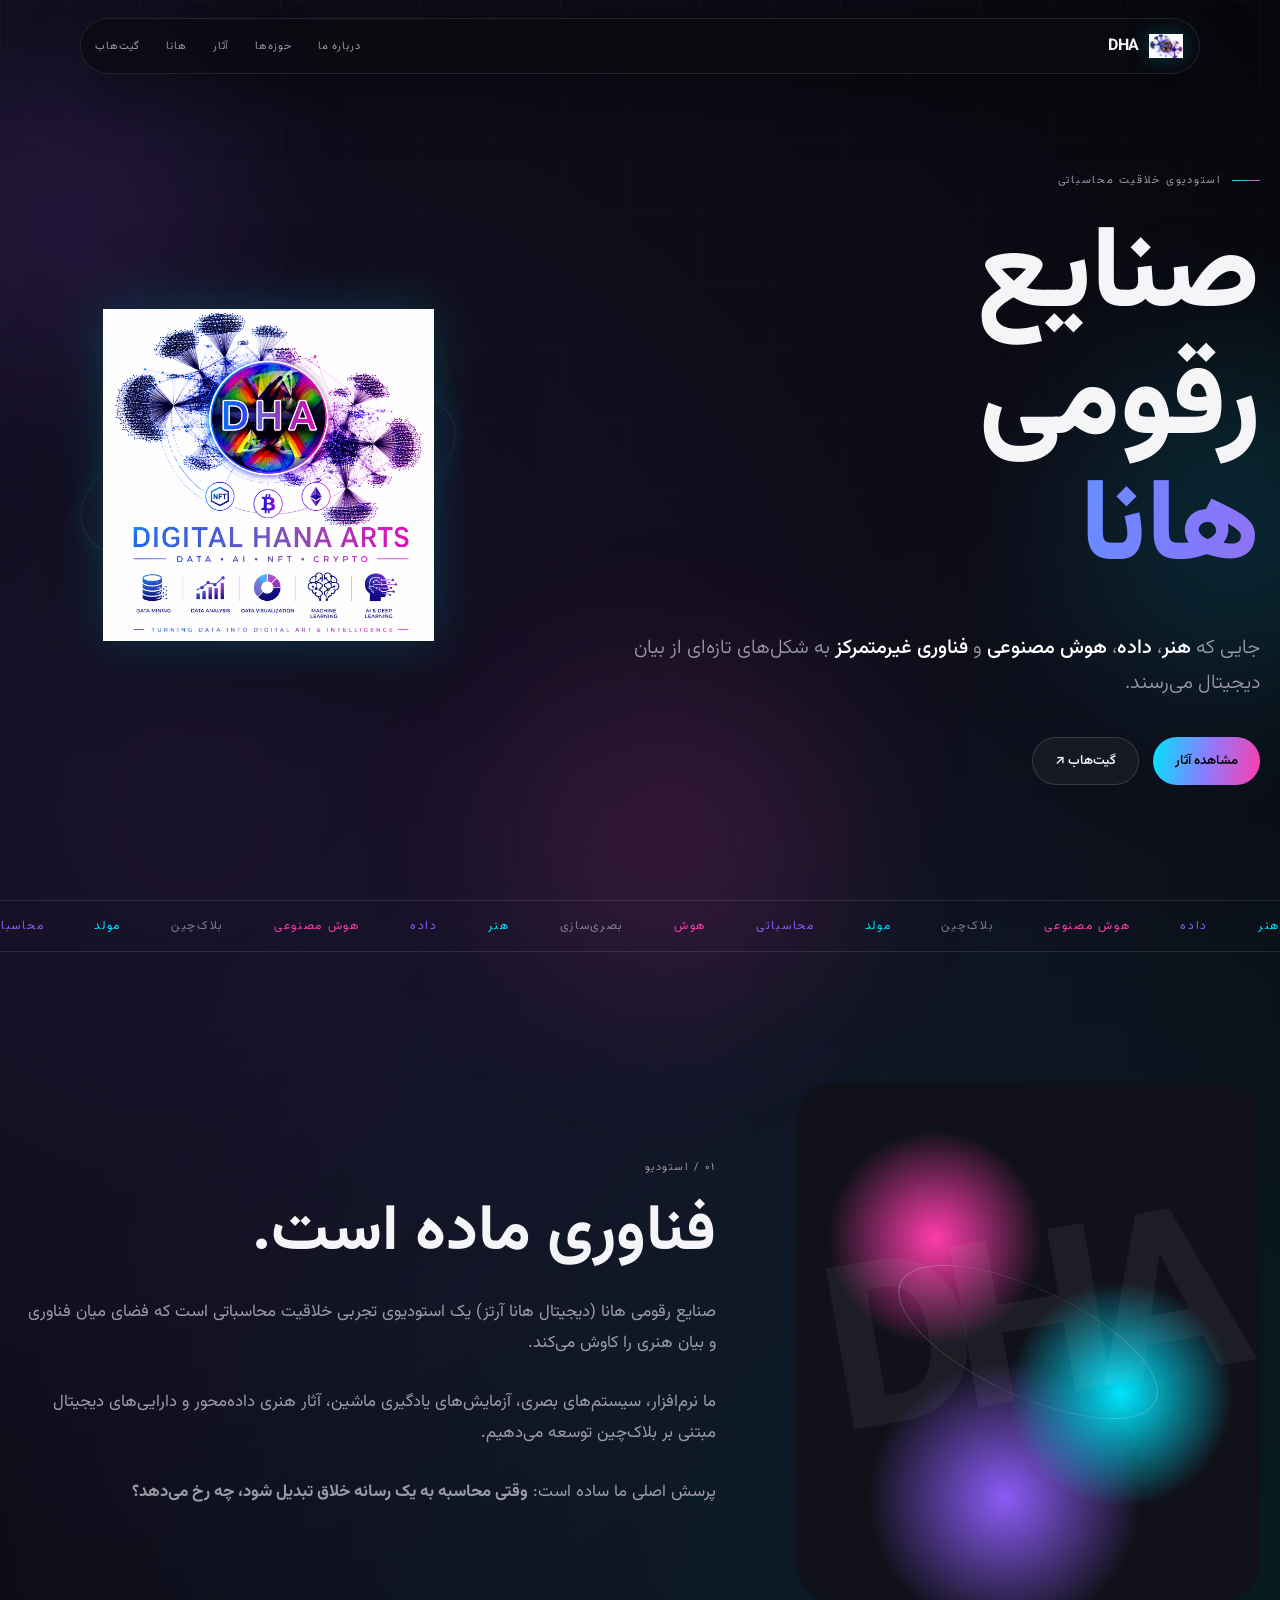
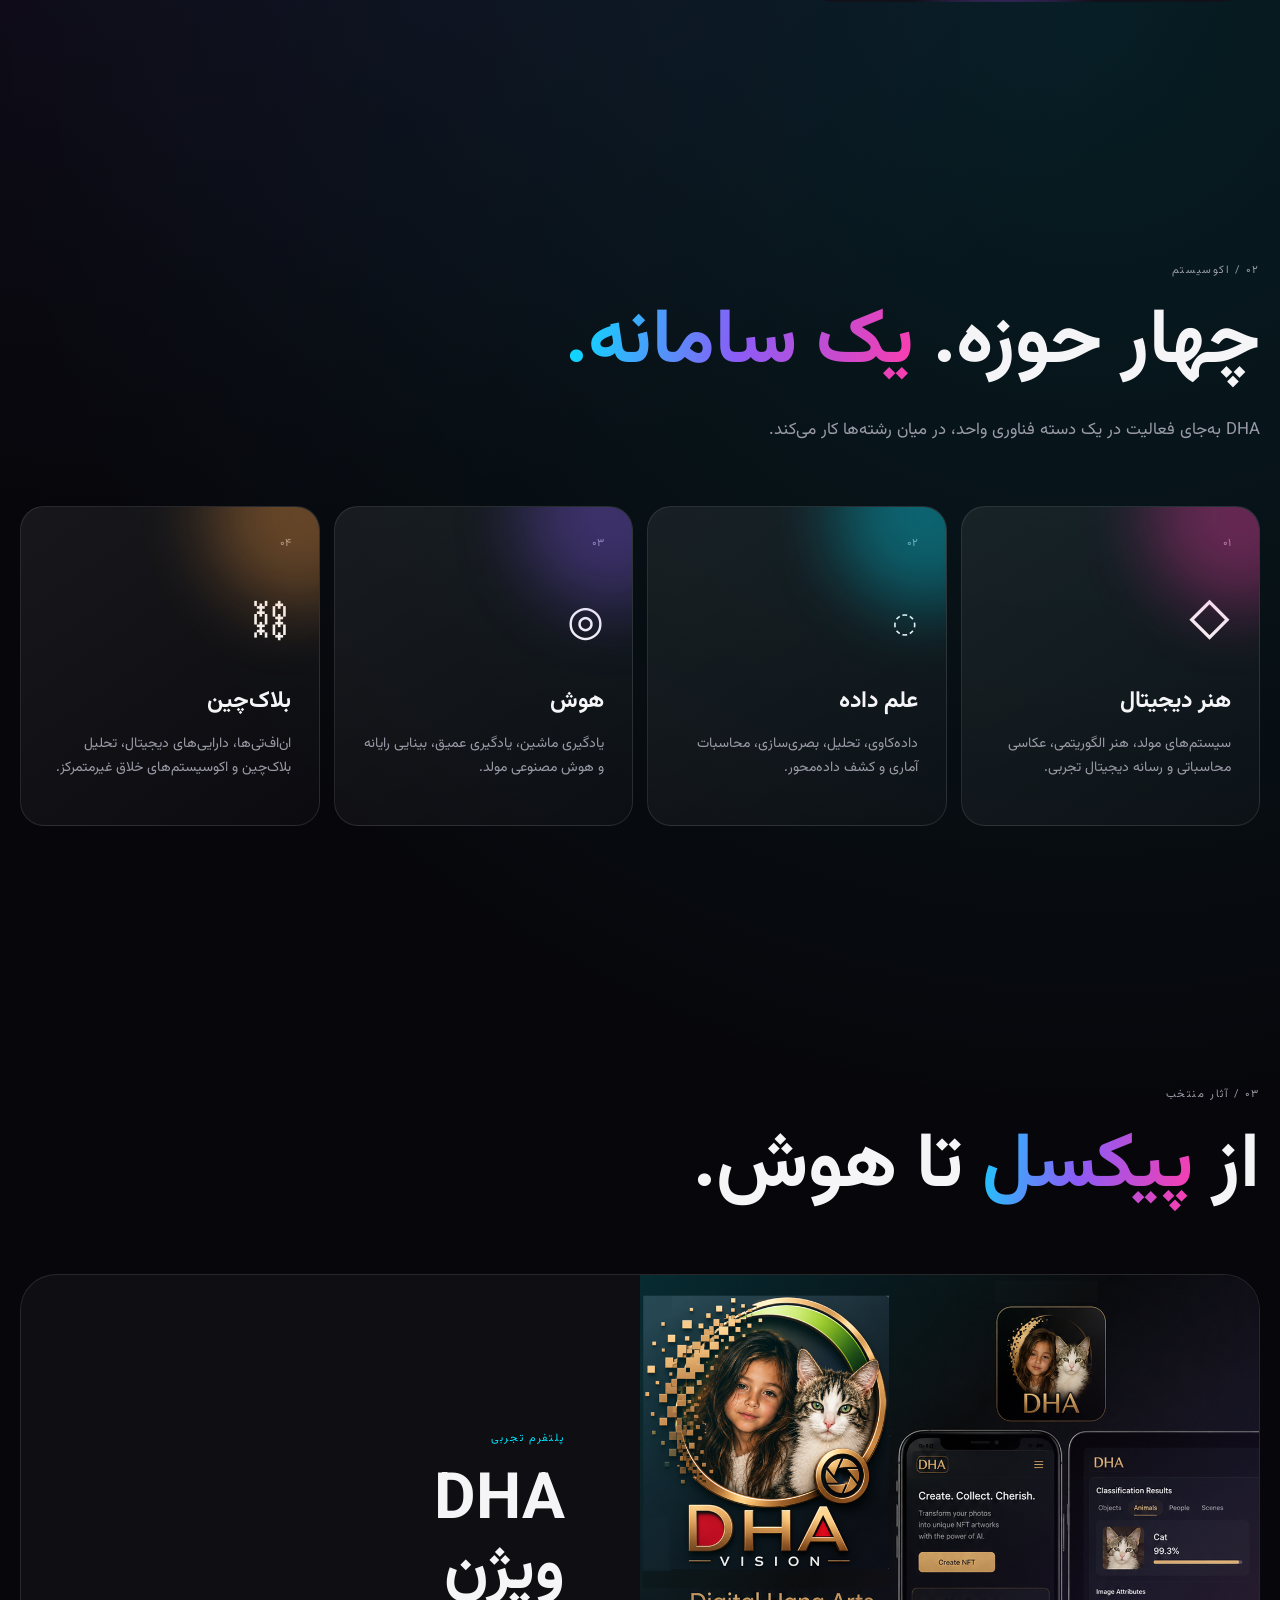
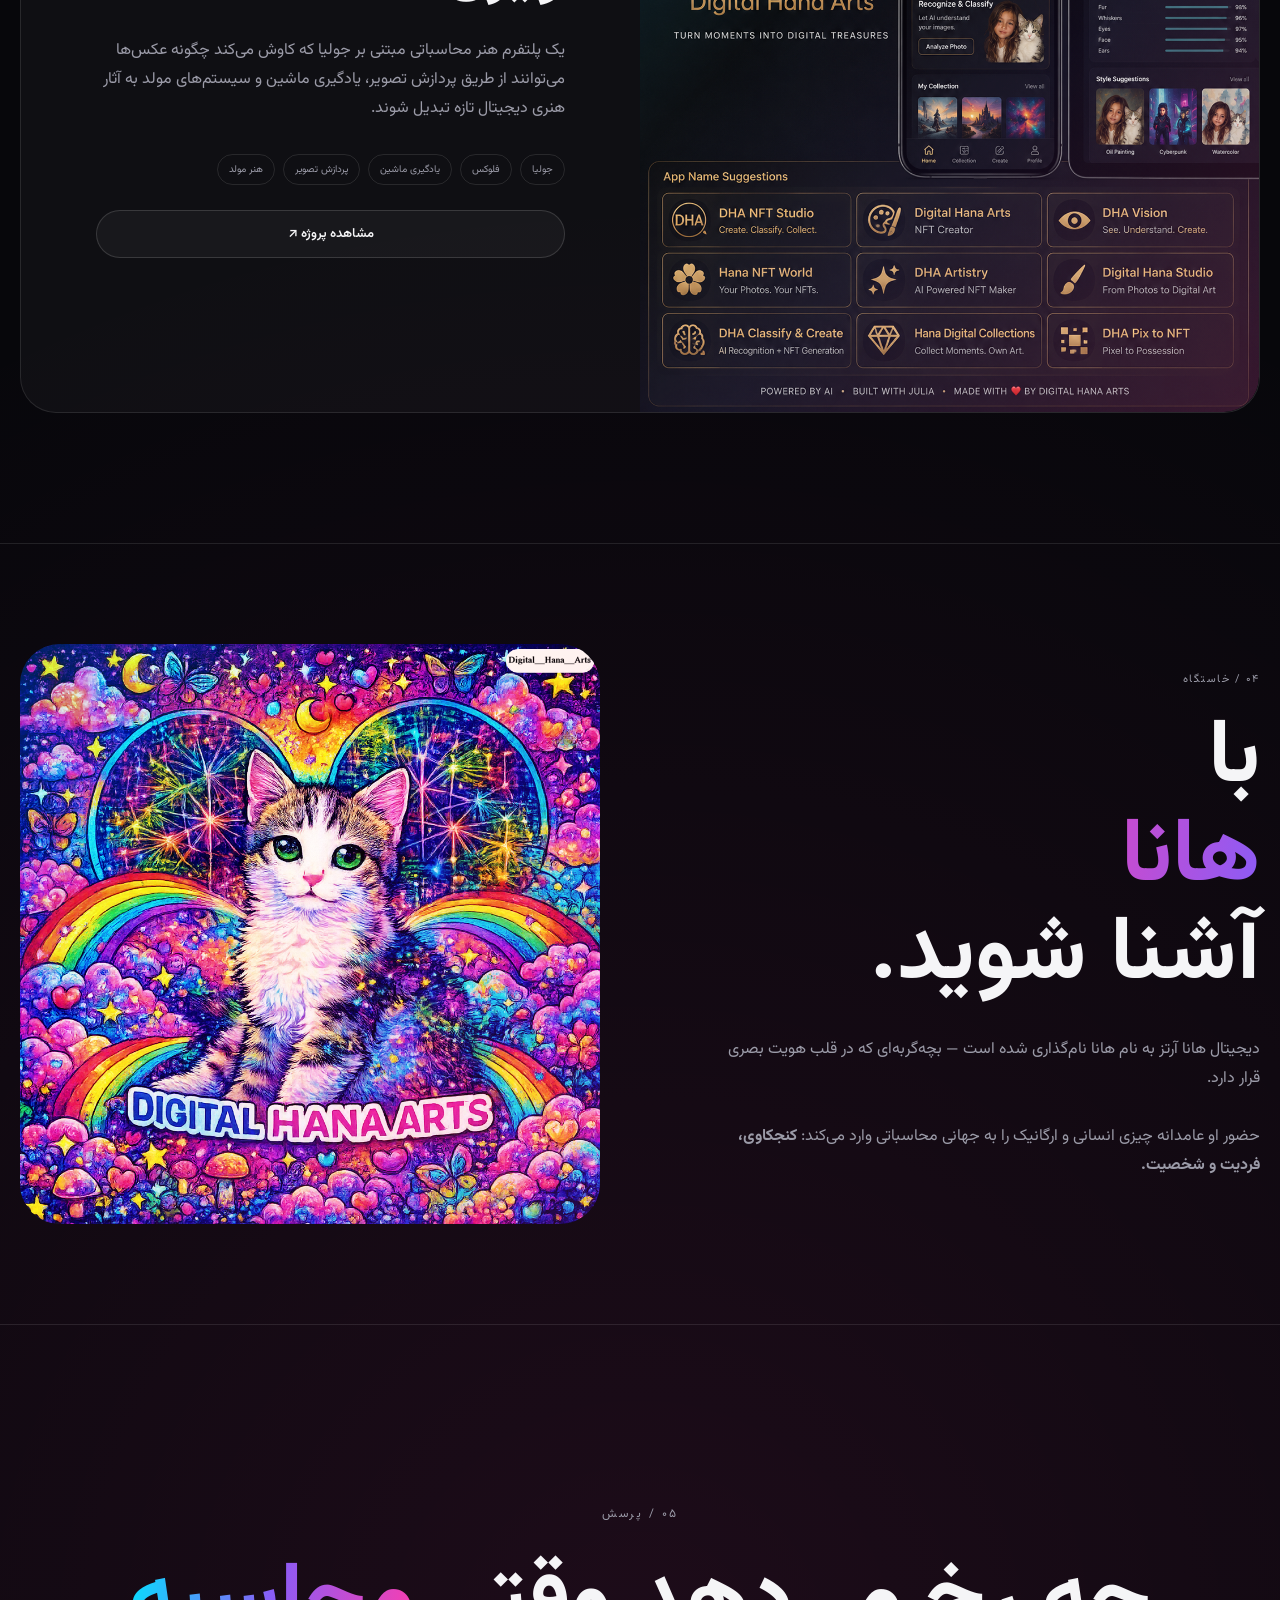
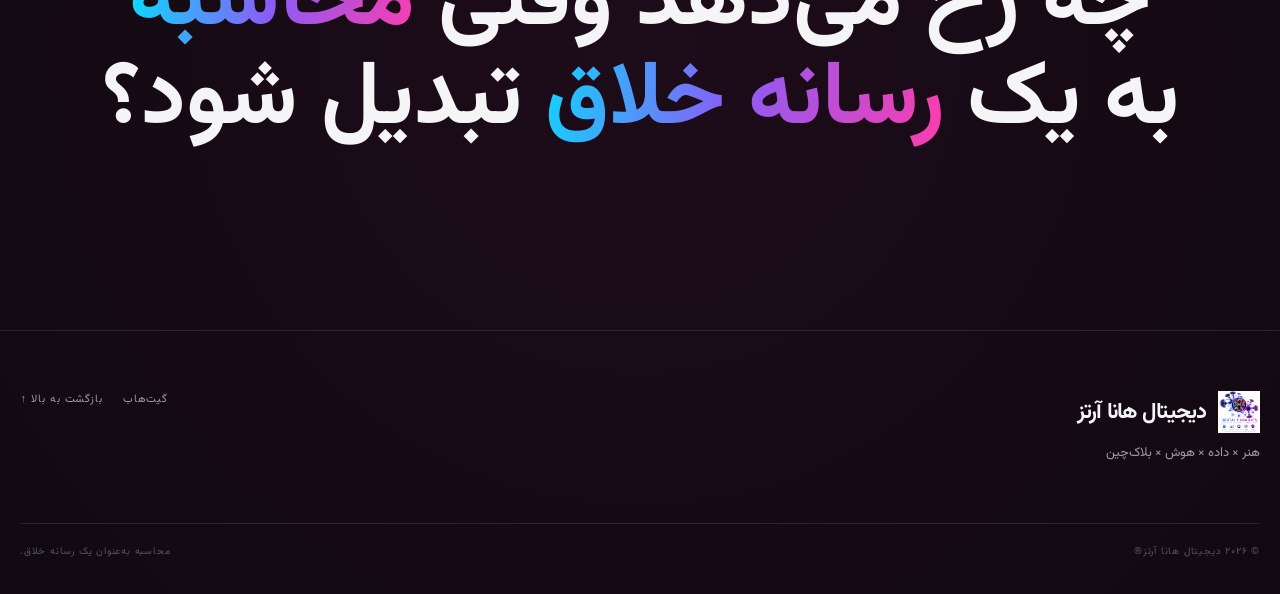
==== commit 231418e3: "dha webpage - Persian versiaon" ====
--- a/index.html
+++ b/index.html
@@ -2669,15 +2669,15 @@
                         <h1>
 
                             <span>
-                                دیجیتال
+                                صنایع
+                            </span>
+
+                            <span>
+                                رقومی
                             </span>
 
                             <span class="gradient">
                                 هانا
-                            </span>
-
-                            <span>
-                                آرتز
                             </span>
 
                         </h1>
@@ -2815,7 +2815,7 @@
 
                         <p>
 
-                            دیجیتال هانا آرتز یک استودیوی تجربی خلاقیت محاسباتی است
+                            صنایع رقومی هانا (دیجیتال هانا آرتز) یک استودیوی تجربی خلاقیت محاسباتی است
                             که فضای میان فناوری و بیان هنری را کاوش می‌کند.
 
                         </p>
@@ -2869,7 +2869,7 @@
                     چهار حوزه.
 
                     <span class="gradient">
-                        یک سیستم.
+                        یک سامانه.
                     </span>
 
                 </h2>
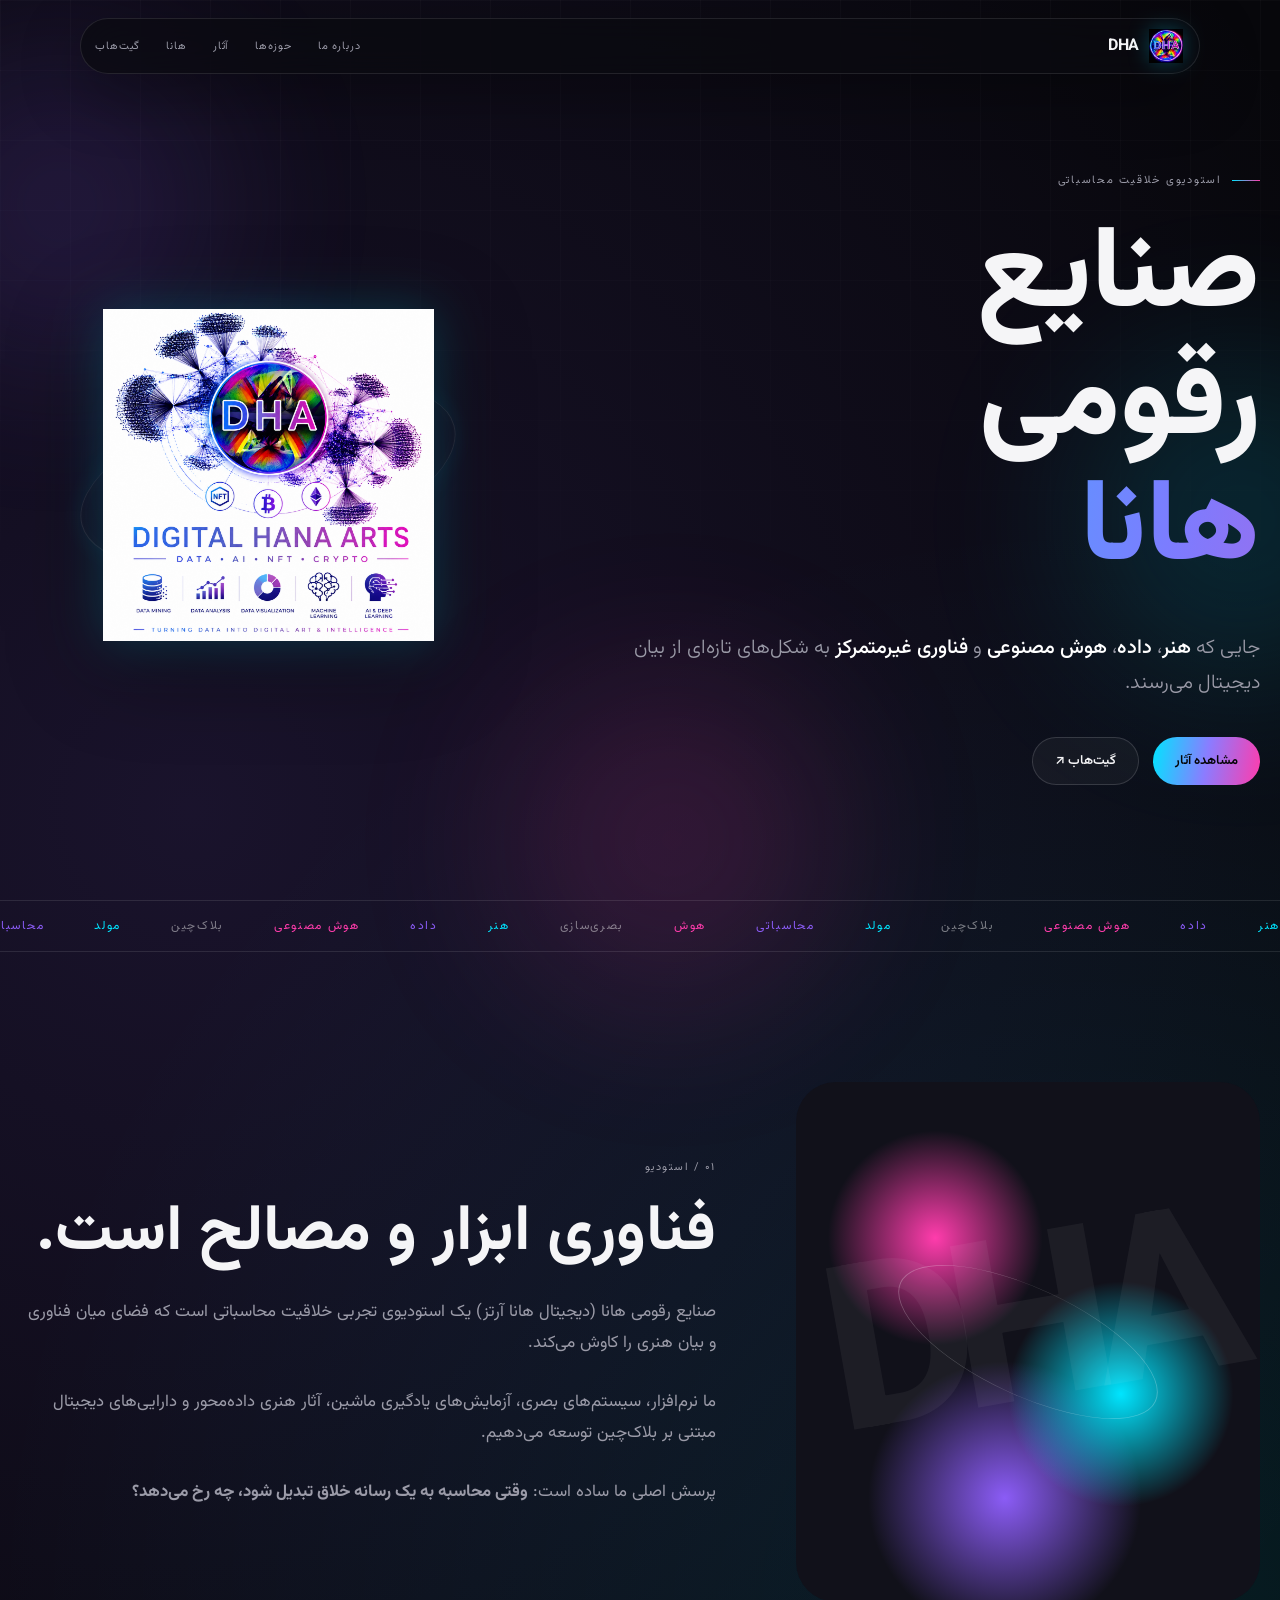
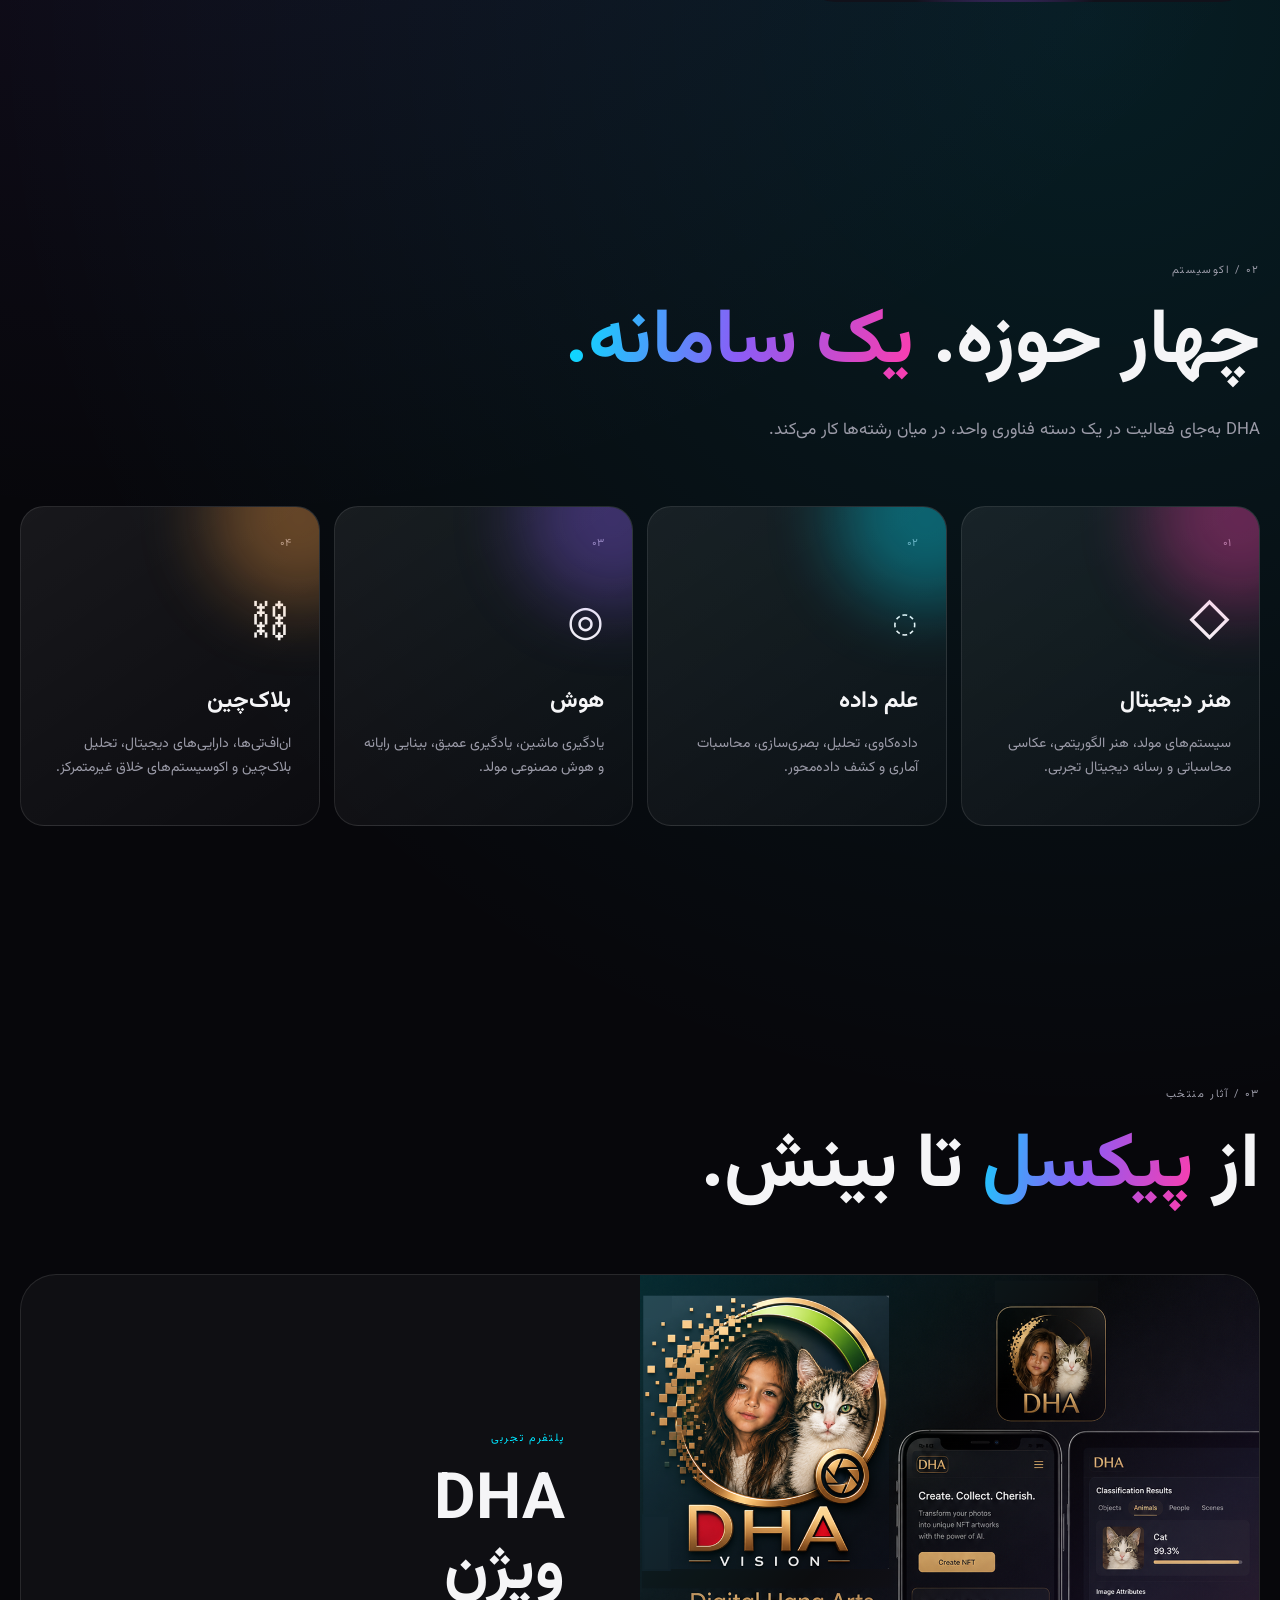
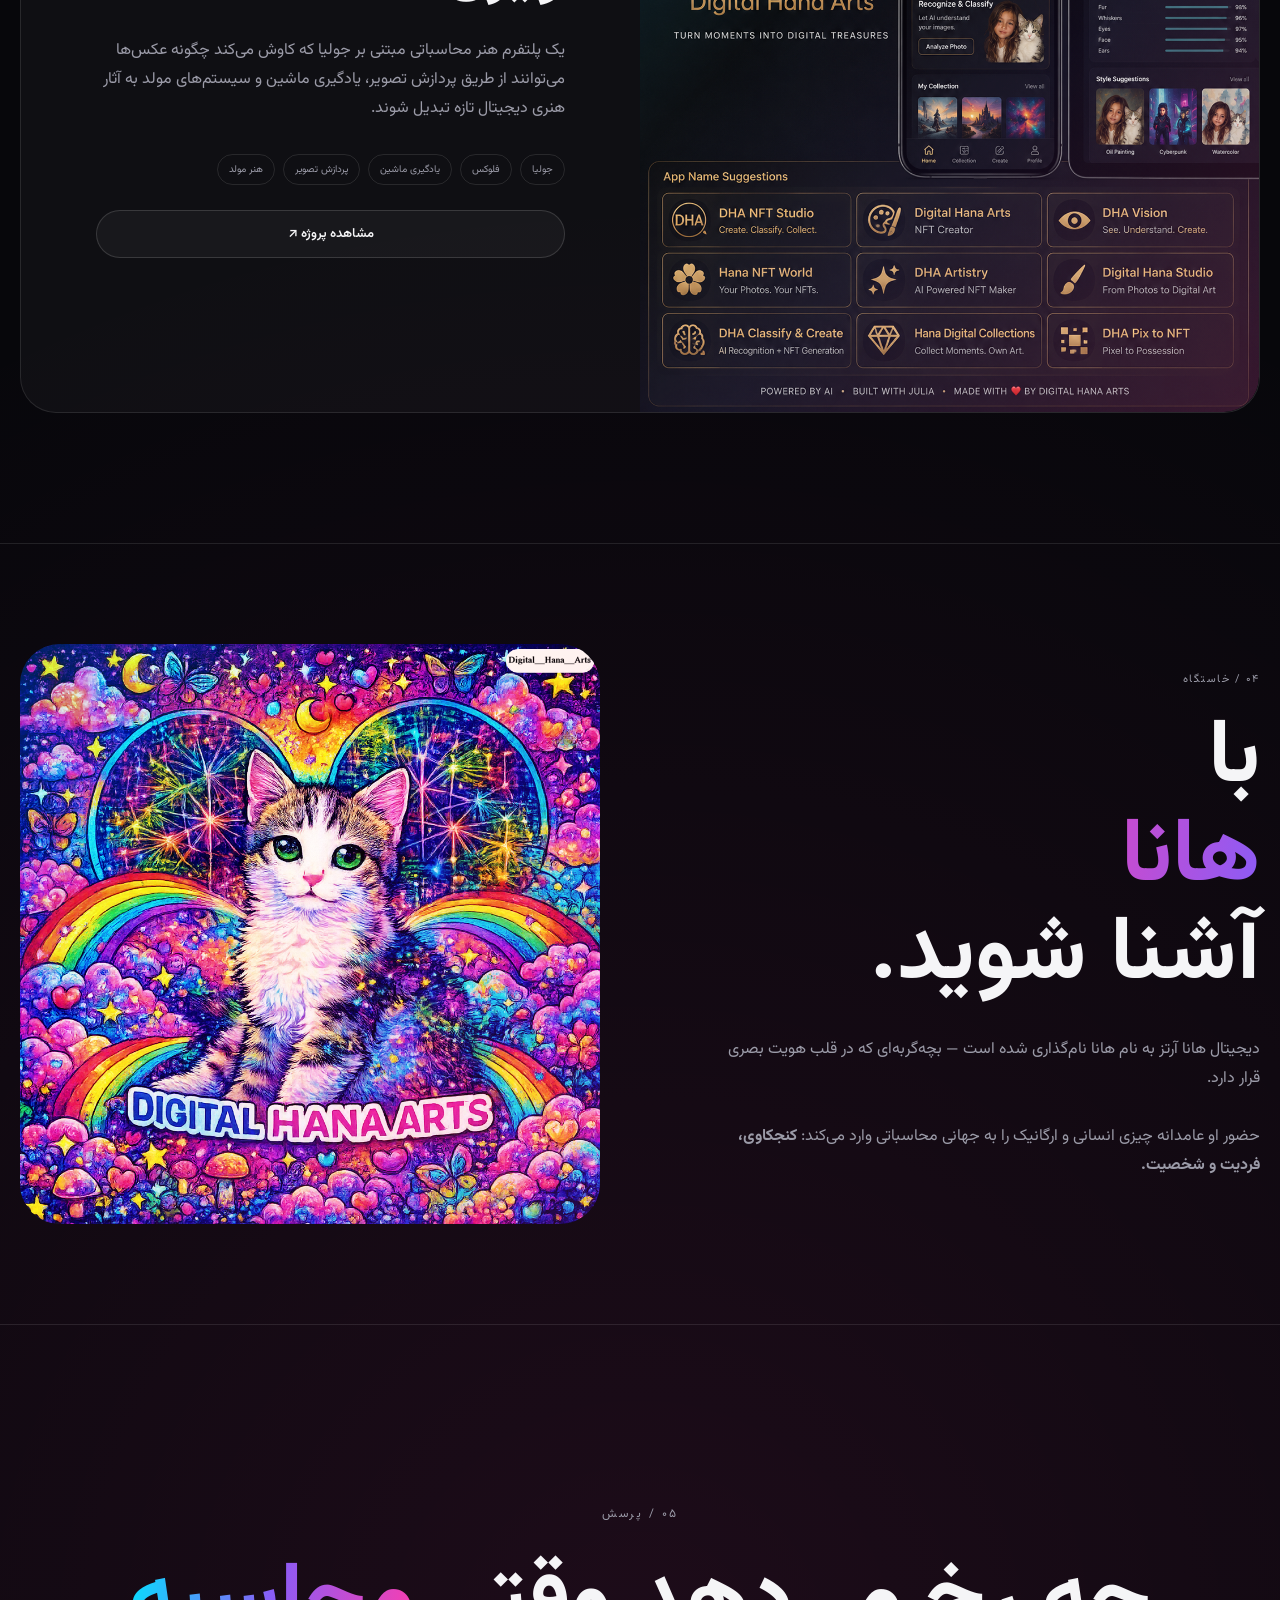
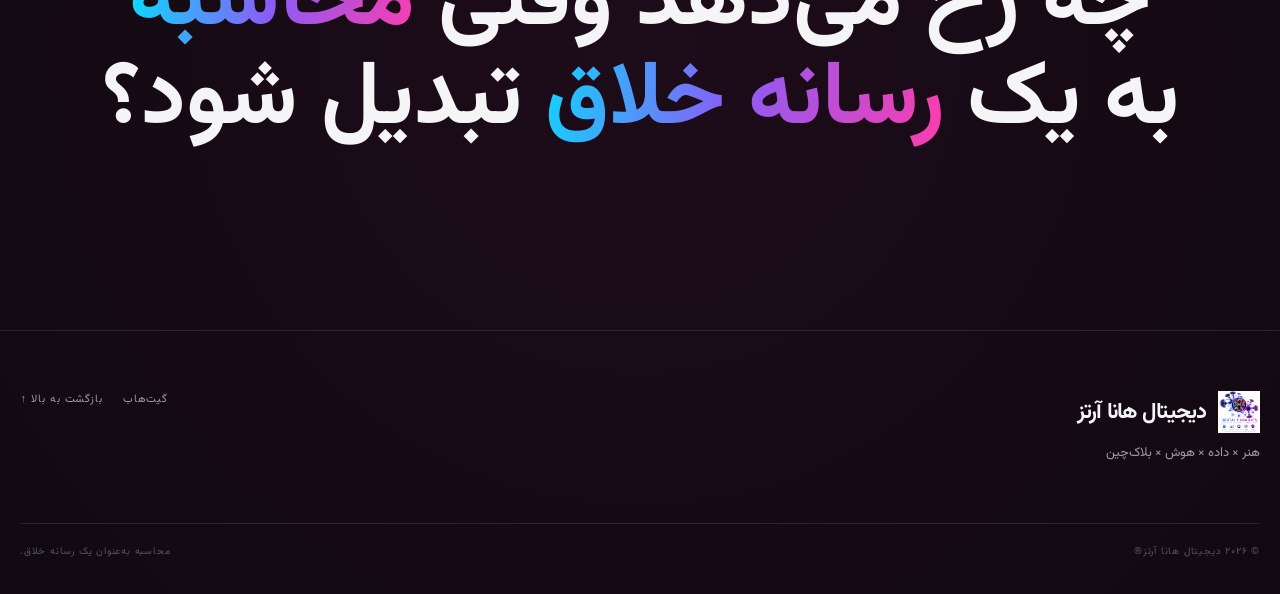
==== commit d01c97a5: "Update index.html" ====
--- a/index.html
+++ b/index.html
@@ -2805,7 +2805,7 @@
                             فناوری
 
                             <span class="gradient">
-                                ماده
+                                ابزار و مصالح
                             </span>
 
                             است.
@@ -3014,7 +3014,7 @@
                         پیکسل
                     </span>
 
-                    تا هوش.
+                    تا بینش.
 
                 </h2>
 
@@ -3303,4 +3303,4 @@
 
 </body>
 
-</html>+</html>
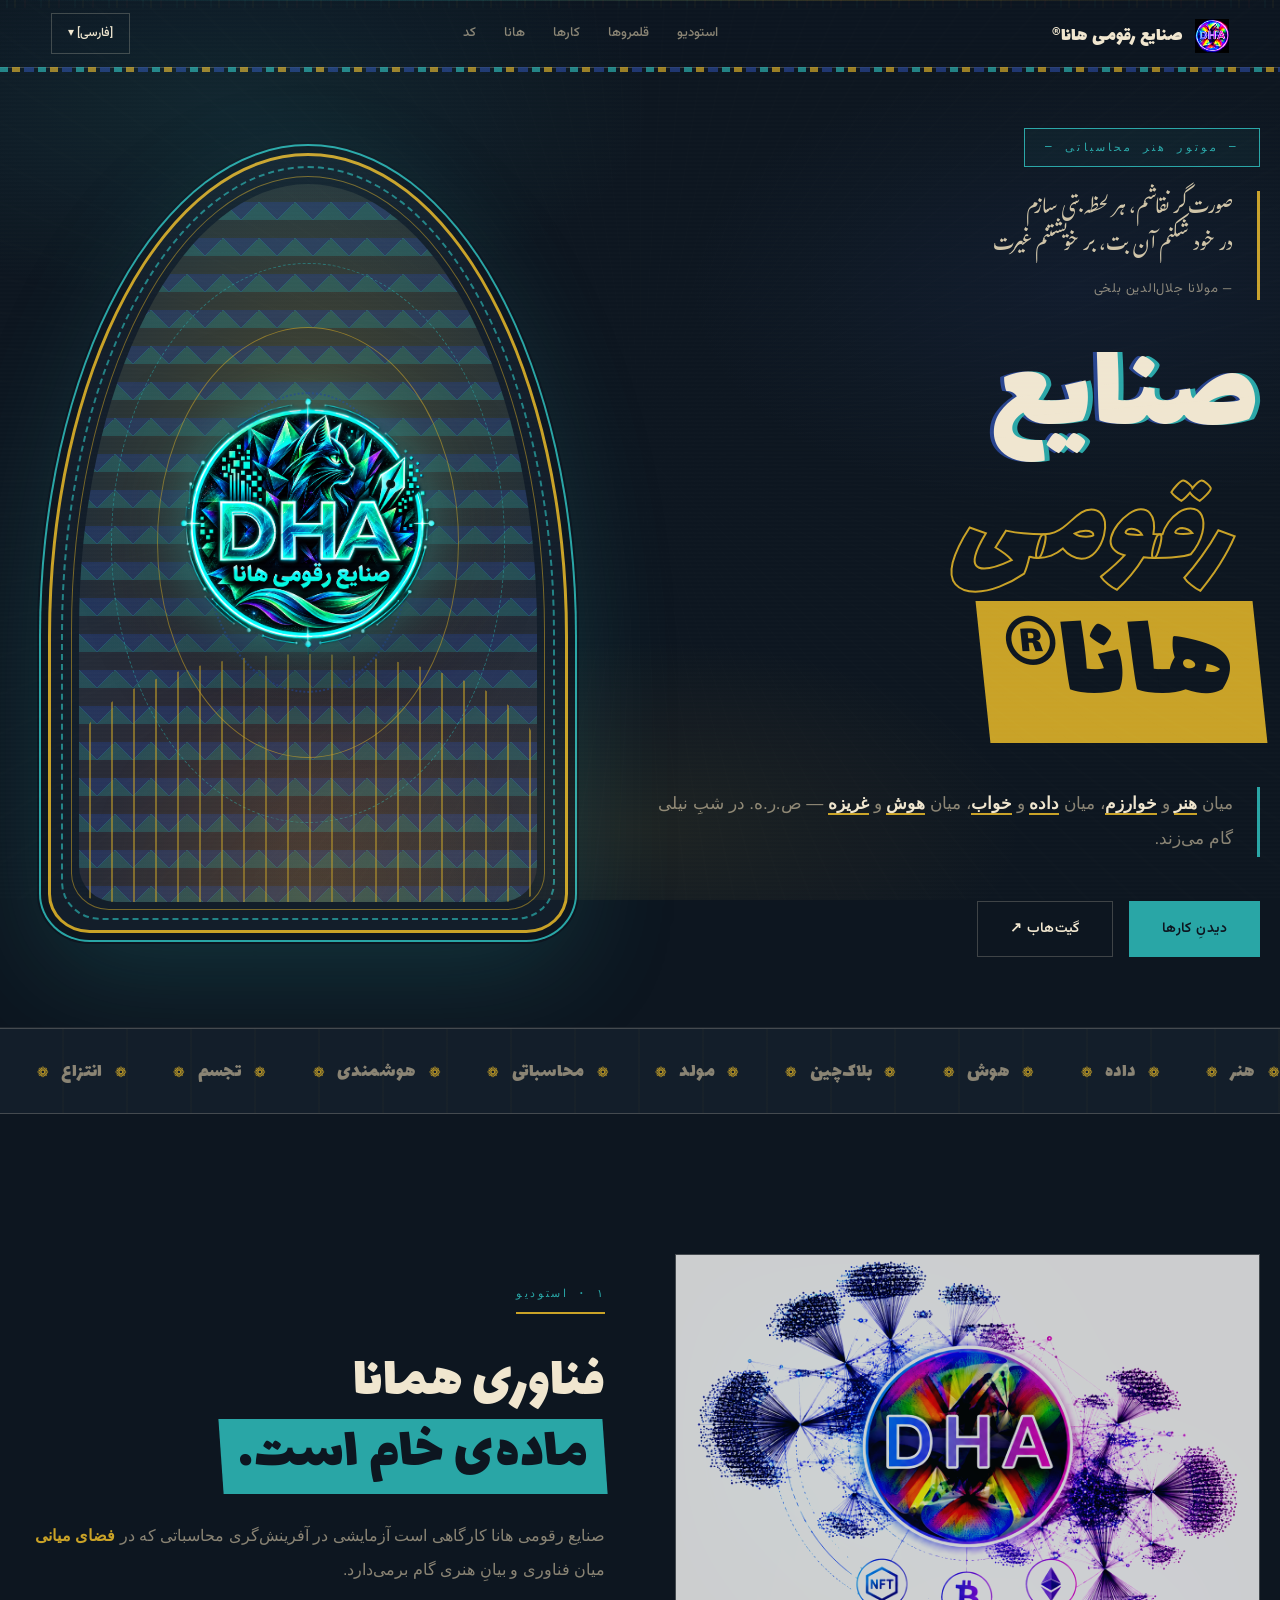
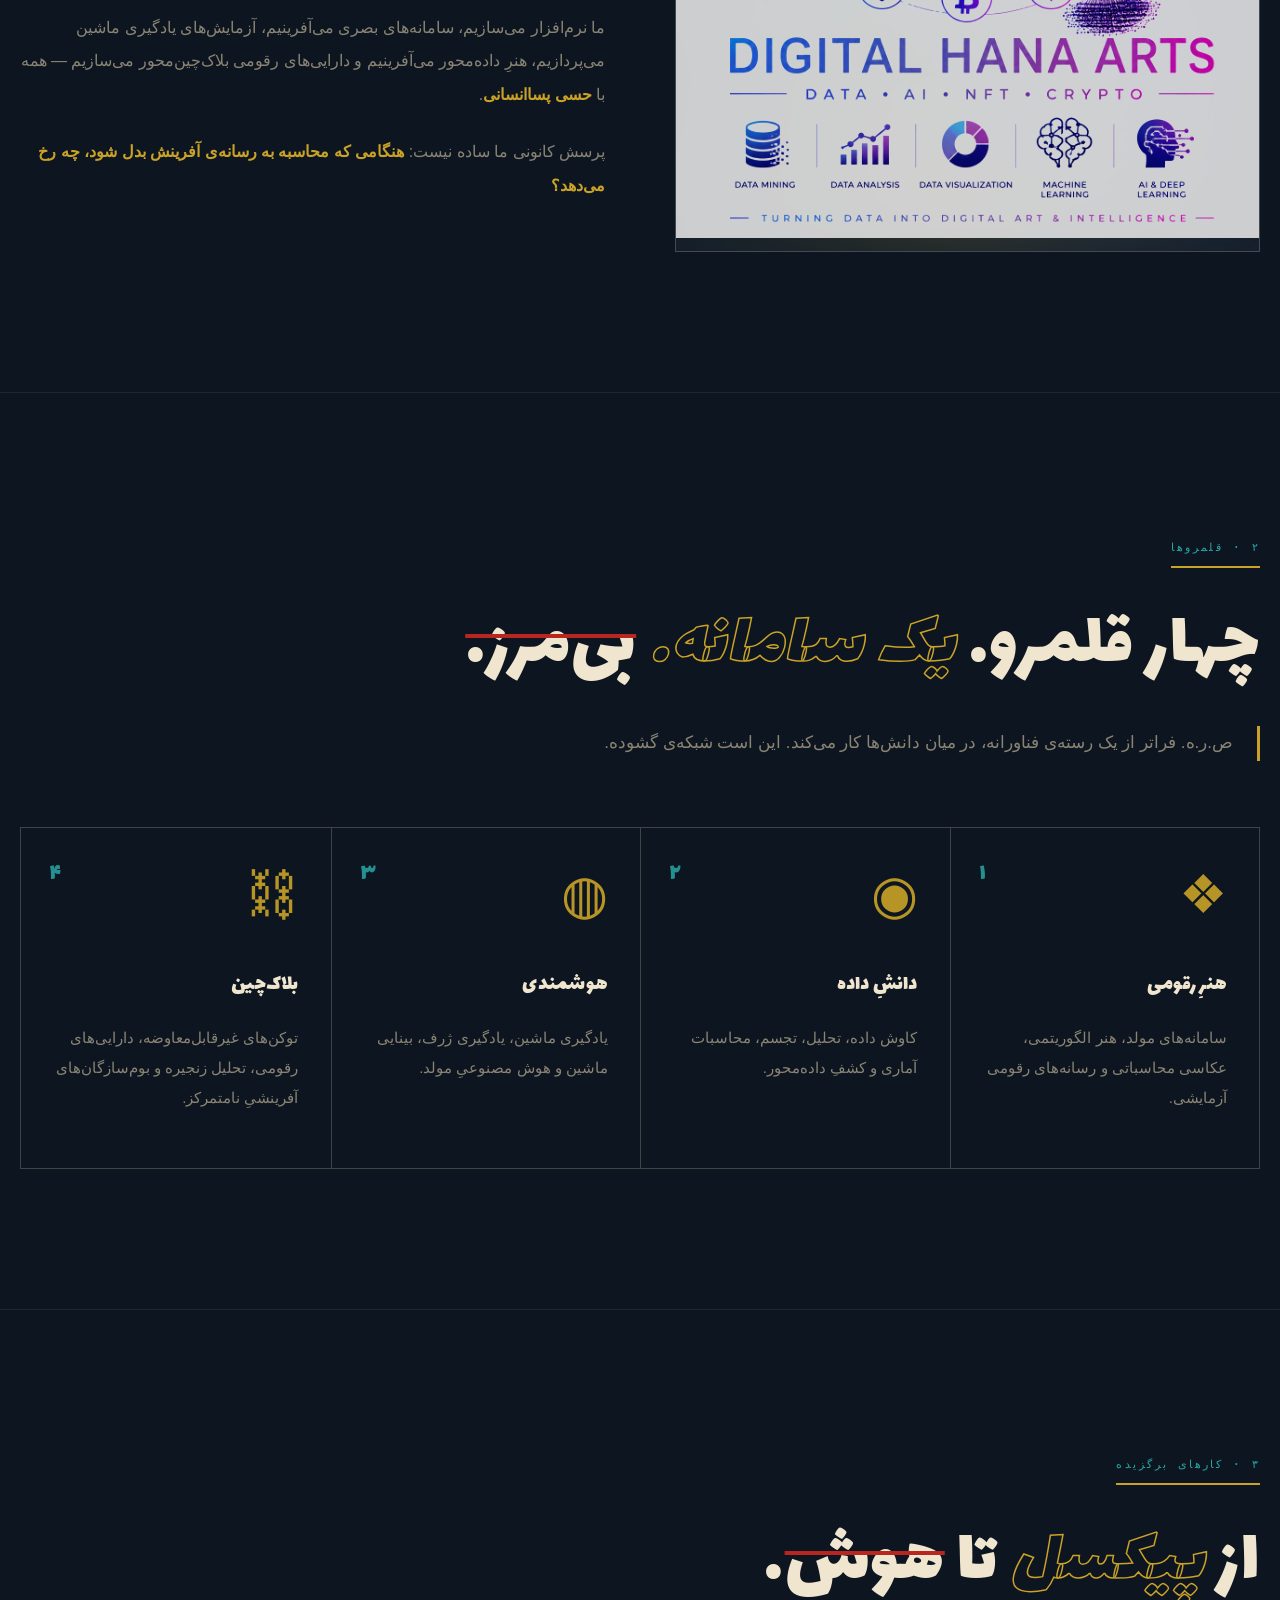
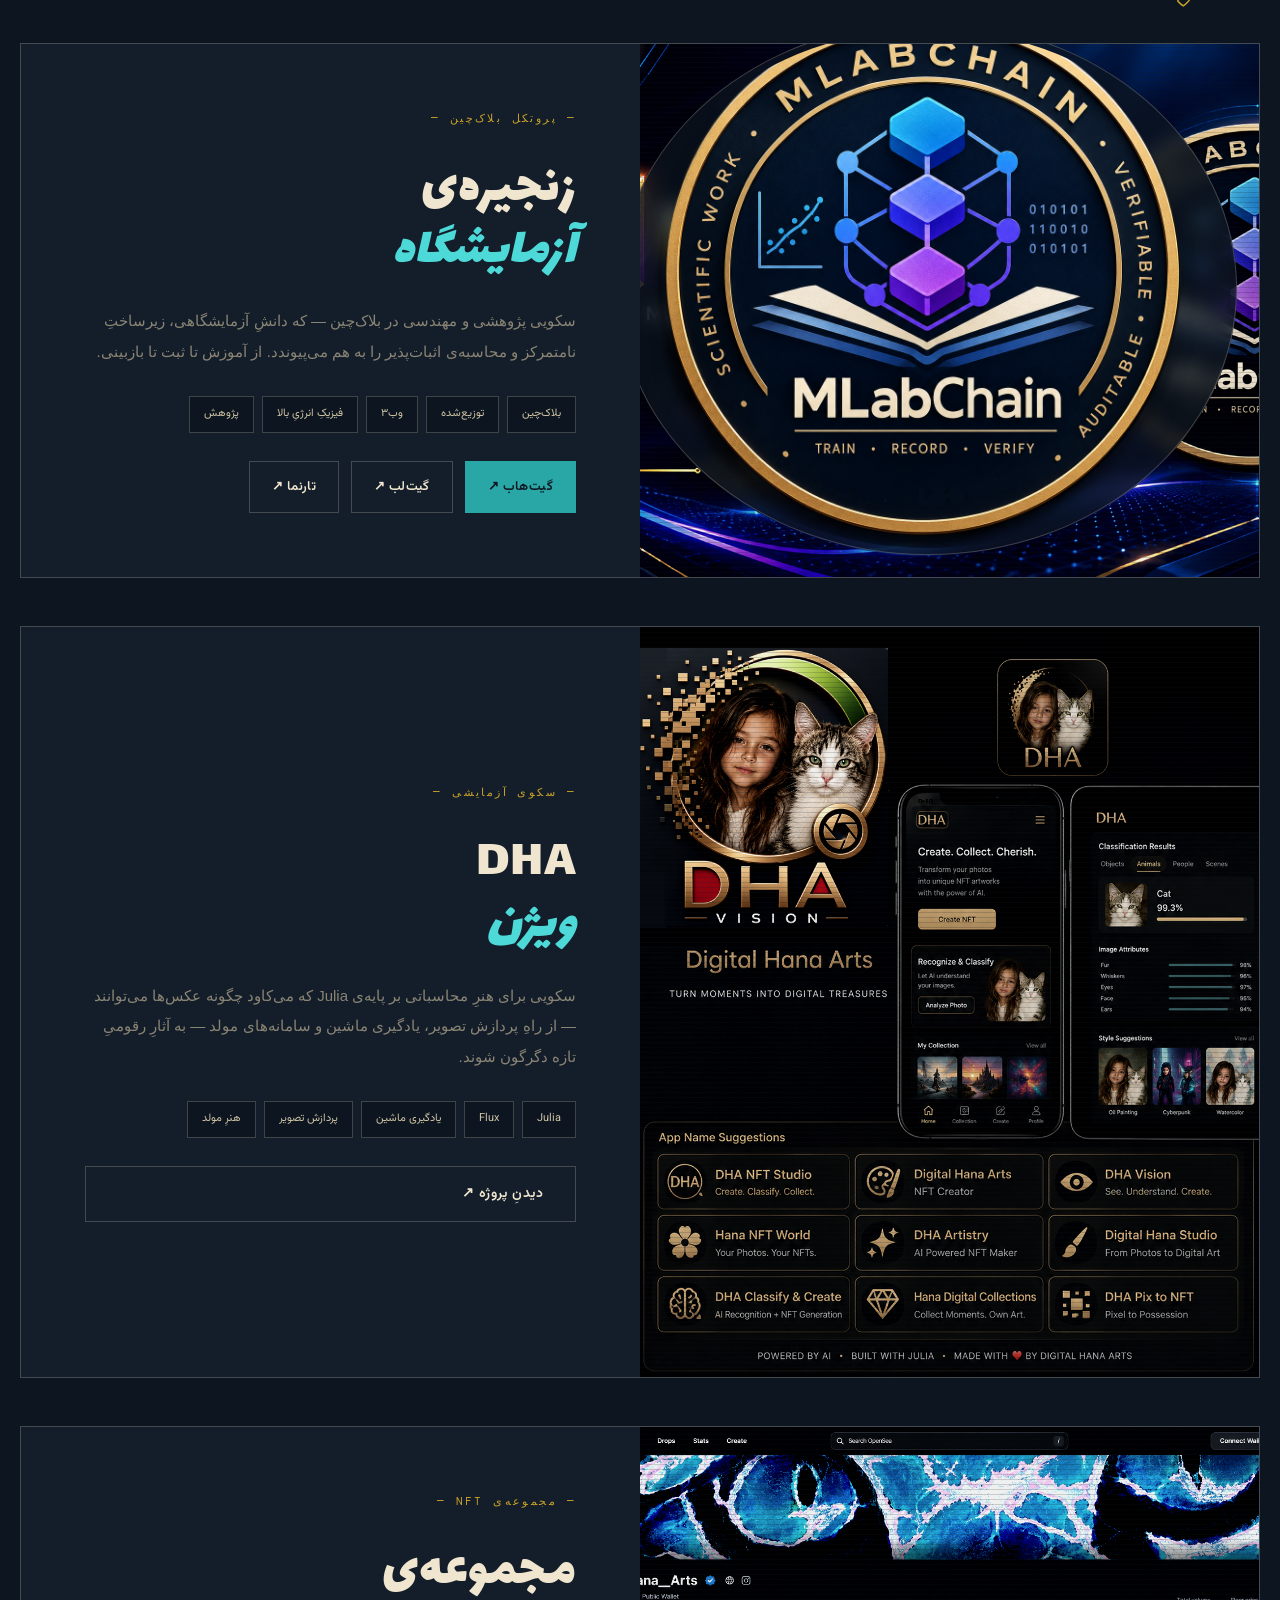
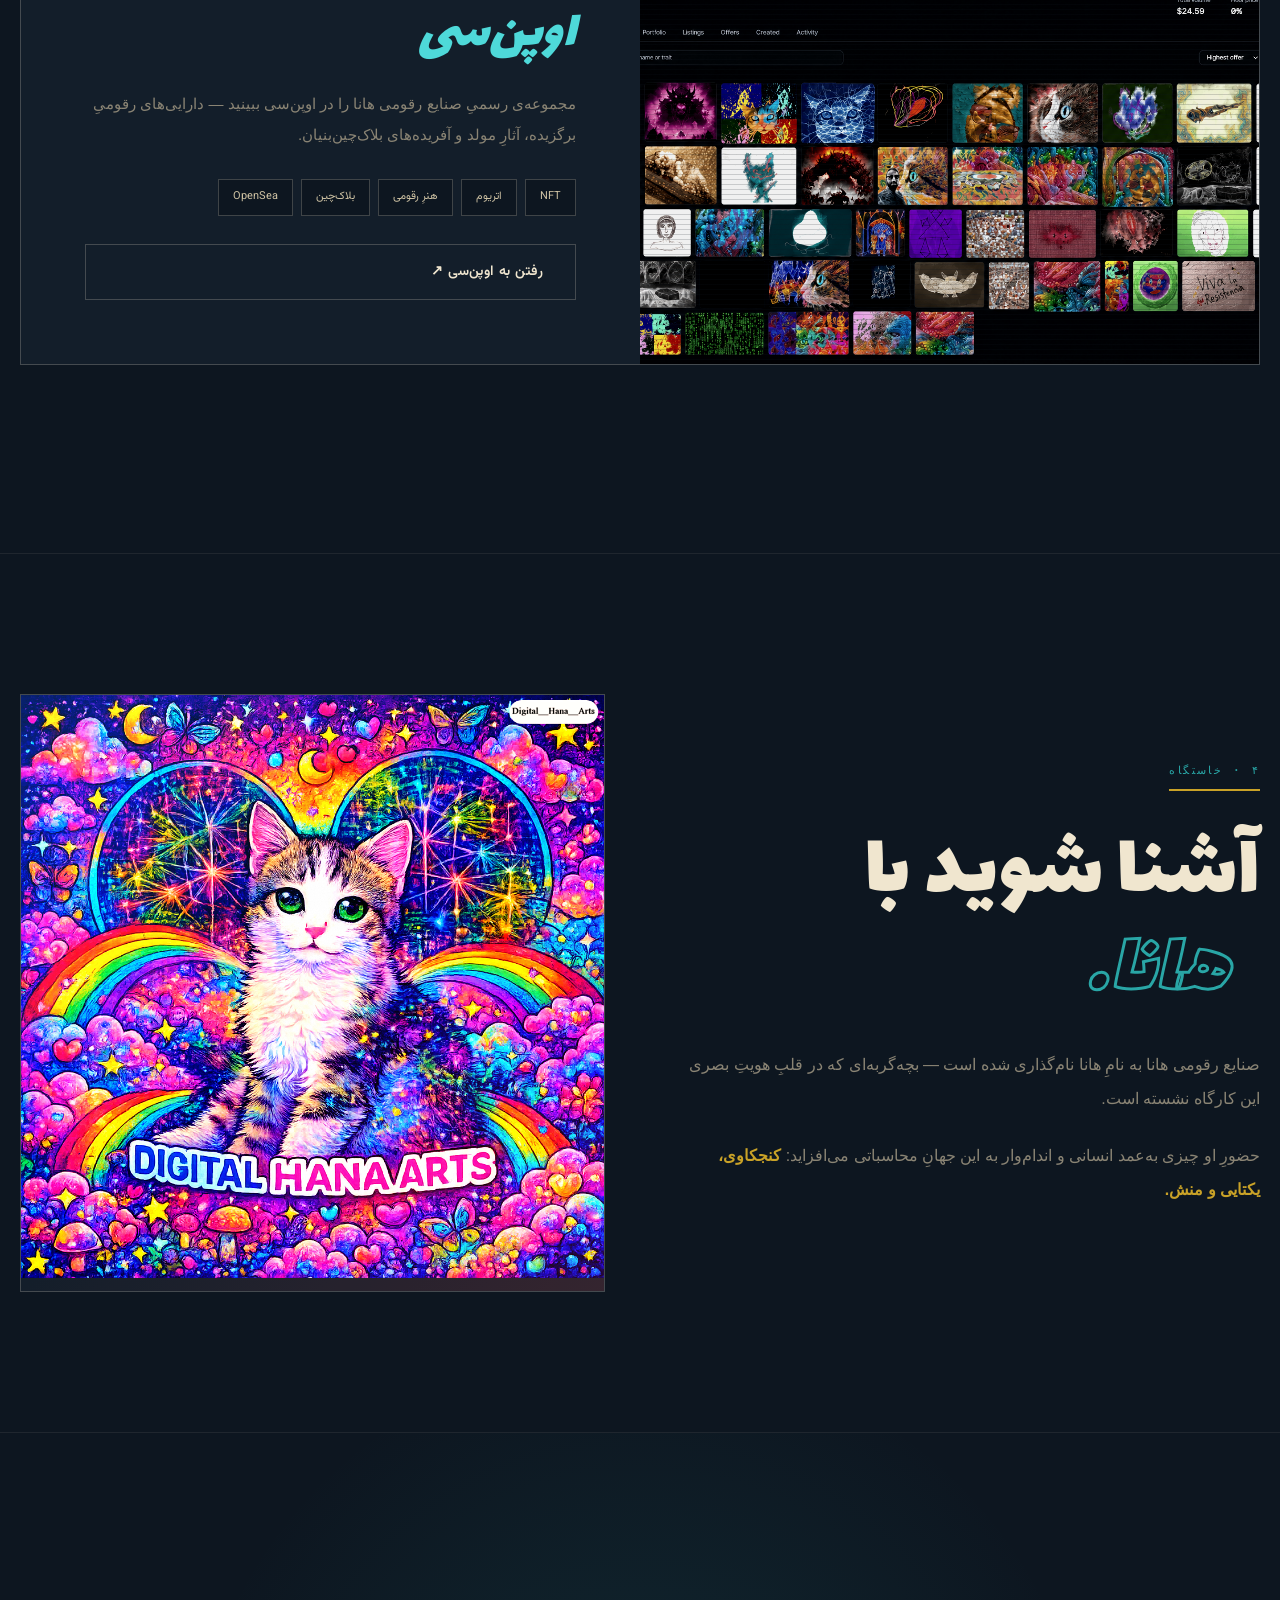
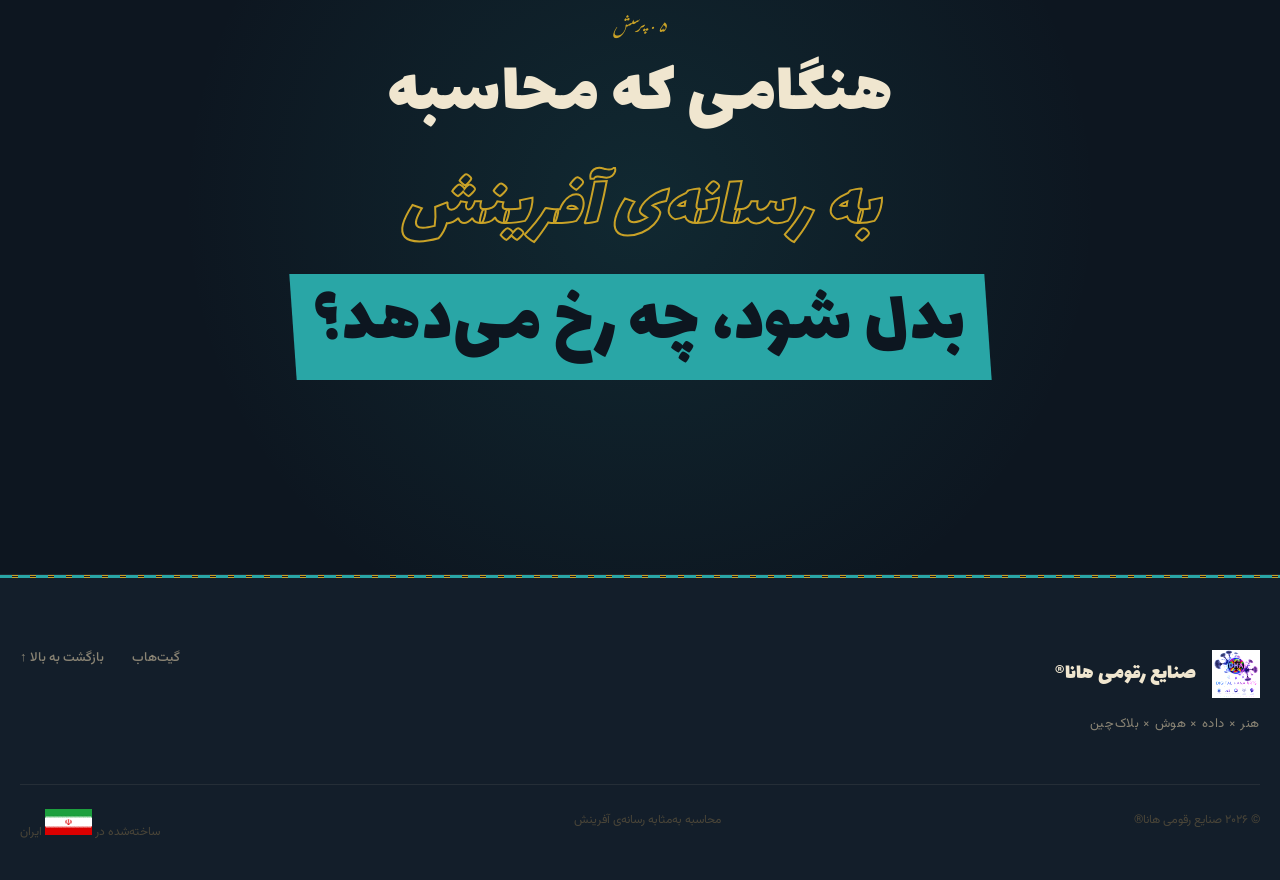
==== commit fbf275b2: "تارنمای ص.ر.ه" ====
--- a/index.html
+++ b/index.html
@@ -1,6 +1,6 @@
 <!DOCTYPE html>
 
-<html lang="fa" dir="rtl">
+<html lang="fa-IR" dir="rtl">
 
 <head>
 
@@ -13,22 +13,22 @@
 
     <meta
         name="description"
-        content="Digital__Hana__Arts® — خلاقیت محاسباتی در تلاقی هنر، داده، هوش مصنوعی و بلاک‌چین."
+        content="صنایع رقومی هانا® — آفرینش‌گری محاسباتی در تلاقی هنر، داده، هوش مصنوعی و بلاک‌چین. بیانیه‌ای پساپسامدرن و انتزاعی، بافته در میراث کهن ایران."
     >
 
     <meta
         name="theme-color"
-        content="#07070b"
+        content="#0d1620"
     >
 
     <meta
         property="og:title"
-        content="Digital__Hana__Arts®"
+        content="صنایع رقومی هانا® — موتور انتزاعی"
     >
 
     <meta
         property="og:description"
-        content="هنر × داده × هوش × بلاک‌چین"
+        content="هنر × داده × هوش × بلاک‌چین × انتزاع"
     >
 
     <meta
@@ -42,12 +42,12 @@
     >
 
     <title>
-        Digital__Hana__Arts® — هنر × داده × هوش
+        صنایع رقومی هانا® — [موتور انتزاعی]
     </title>
 
 
     <!-- =====================================================
-         FONTS
+         قلم‌ها · FONTS
     ====================================================== -->
 
     <link
@@ -62,7 +62,7 @@
     >
 
     <link
-        href="https://fonts.googleapis.com/css2?family=DM+Mono:wght@300;400;500&family=Inter:wght@300;400;500;600;700;800&family=Vazirmatn:wght@300;400;500;600;700;800&display=swap"
+        href="https://fonts.googleapis.com/css2?family=Vazirmatn:wght@300;400;500;600;700;800;900&family=Estedad:wght@300;400;500;600;700;800&family=Markazi+Text:wght@400;500;600;700&family=Lalezar&family=Gulzar&family=Noto+Naskh+Arabic:wght@400;500;600;700&family=DM+Mono:wght@300;400;500&display=swap"
         rel="stylesheet"
     >
 
@@ -70,105 +70,91 @@
     <style>
 
         /* =====================================================
-           DHA — GLOBAL
+           ص.ر.ه. — پروتکل انتزاعی · ویرایش ایرانی
+           DHA — ABSTRACT PROTOCOL · PERSIAN EDITION
+           (طاق جناغی · مقرنس · کاشی · اسلیمی · نگارگری)
         ====================================================== */
 
         :root {
 
-            --bg: #07070b;
-            --bg-soft: #0d0d14;
-
-            --text: #f5f5f7;
-            --muted: #9b9ba8;
-
-            --line:
-                rgba(255,255,255,.10);
-
-            --cyan: #00e5ff;
-            --violet: #8b5cf6;
-            --pink: #ff3cac;
-            --orange: #ff9f43;
-
-            --radius: 24px;
-
-            --max-width: 1240px;
+            /* شب · نیلی — night · indigo ground */
+            --شب: #0d1620;
+            --شب-۲: #131e2a;
+            --شب-۳: #1c2b38;
+
+            /* لعاب · گچ — glaze · stucco light */
+            --لعاب: #f0e6cf;
+            --لعاب-۲: #cfc3a4;
+            --گرد: #8a8474;
+            --خاک: #4a4538;
+
+            /* فیروزه · لاجورد · زر — turquoise · lapis · gold */
+            --فیروزه: #29a6a6;
+            --فیروزه-۲: #4ed9d9;
+            --فیروزه-۳: #1a7a7a;
+            --لاجورد: #26428c;
+            --لاجورد-۲: #1a2c5e;
+            --زر: #c9a227;
+            --زر-۲: #e6bc3d;
+
+            /* زعفران · انار — saffron · pomegranate */
+            --زعفران: #e8701a;
+            --انار: #b8261f;
+            --گل‌محمدی: #d8848a;
+
+            --کاشی-خط: rgba(240,230,207,.22);
+            --کاشی-خط-نازک: rgba(240,230,207,.08);
+
+            --پهنا: 1400px;
 
         }
 
 
         * {
             box-sizing: border-box;
+            margin: 0;
+            padding: 0;
         }
 
 
         html {
             scroll-behavior: smooth;
+            background: var(--شب);
+            direction: rtl;
         }
 
 
         body {
 
-            margin: 0;
-            padding: 0;
-
-            background:
-
-                radial-gradient(
-                    circle at 15% 15%,
-                    rgba(139,92,246,.14),
-                    transparent 28%
-                ),
-
-                radial-gradient(
-                    circle at 85% 30%,
-                    rgba(0,229,255,.10),
-                    transparent 28%
-                ),
-
-                radial-gradient(
-                    circle at 50% 90%,
-                    rgba(255,60,172,.09),
-                    transparent 30%
-                ),
-
-                var(--bg);
-
-            color: var(--text);
+            background: var(--شب);
+
+            color: var(--لعاب);
 
             font-family:
                 "Vazirmatn",
-                "Inter",
-                system-ui,
-                -apple-system,
-                BlinkMacSystemFont,
-                "Segoe UI",
+                "Estedad",
+                "Tahoma",
                 sans-serif;
 
             overflow-x: hidden;
 
-        }
-
-
-        a {
-
-            color: inherit;
-
-            text-decoration: none;
+            cursor: crosshair;
+
+            position: relative;
+
+            line-height: 1.9;
 
         }
 
 
         ::selection {
-
-            background: var(--pink);
-
-            color: white;
-
+            background: var(--فیروزه);
+            color: var(--شب);
         }
 
 
         /* =====================================================
-           AMBIENT GRID
+           بافتِ کاغذ و کاشی · PAPER & TILE TEXTURE
         ====================================================== */
 
         body::before {
@@ -181,2397 +167,2498 @@
 
             pointer-events: none;
 
+            z-index: 9997;
+
+            opacity: .05;
+
             background-image:
 
-                linear-gradient(
-                    rgba(255,255,255,.025) 1px,
-                    transparent 1px
+                repeating-conic-gradient(
+                    from 0deg,
+                    rgba(240,230,207,.12) 0deg,
+                    rgba(0,0,0,.10) 1deg,
+                    rgba(240,230,207,.06) 2deg,
+                    rgba(0,0,0,.06) 3deg
+                );
+
+            mix-blend-mode: overlay;
+
+        }
+
+
+        /* بته‌جقه درخشان در پس‌زمینه — paisley drift */
+
+        body::after {
+
+            content: "";
+
+            position: fixed;
+
+            inset: 0;
+
+            pointer-events: none;
+
+            z-index: 9996;
+
+            background:
+
+                radial-gradient(
+                    ellipse 60% 40% at 18% 12%,
+                    rgba(41,166,166,.11),
+                    transparent 55%
                 ),
 
-                linear-gradient(
-                    90deg,
-                    rgba(255,255,255,.025) 1px,
-                    transparent 1px
-                );
-
-            background-size:
-                70px 70px;
-
-            mask-image:
-                linear-gradient(
-                    to bottom,
-                    black,
-                    transparent 80%
-                );
-
-            z-index: -3;
-
-        }
-
-
-        /* =====================================================
-           FLOATING LIGHT
-        ====================================================== */
-
-        .orb {
-
-            position: fixed;
-
-            width: 320px;
-            height: 320px;
-
-            border-radius: 50%;
-
-            filter: blur(90px);
-
-            opacity: .15;
-
-            pointer-events: none;
-
-            z-index: -2;
-
-        }
-
-
-        .orb.one {
-
-            background: var(--violet);
-
-            top: 5%;
-            left: -100px;
-
-            animation:
-                floatOne 14s ease-in-out infinite;
-
-        }
-
-
-        .orb.two {
-
-            background: var(--cyan);
-
-            top: 40%;
-            right: -120px;
-
-            animation:
-                floatTwo 18s ease-in-out infinite;
-
-        }
-
-
-        .orb.three {
-
-            background: var(--pink);
-
-            bottom: -100px;
-            left: 40%;
-
-            animation:
-                floatThree 16s ease-in-out infinite;
-
-        }
-
-
-        @keyframes floatOne {
-
-            0%, 100% {
-                transform:
-                    translate(0, 0);
-            }
-
-            50% {
-                transform:
-                    translate(100px, 80px);
-            }
-
-        }
-
-
-        @keyframes floatTwo {
-
-            0%, 100% {
-                transform:
-                    translate(0, 0);
-            }
-
-            50% {
-                transform:
-                    translate(-80px, -60px);
-            }
-
-        }
-
-
-        @keyframes floatThree {
-
-            0%, 100% {
-                transform:
-                    translate(0, 0);
-            }
-
-            50% {
-                transform:
-                    translate(60px, -80px);
-            }
-
-        }
-
-
-        /* =====================================================
-           NAVIGATION
-        ====================================================== */
-
-        nav {
-
-            position: fixed;
-
-            top: 18px;
-            left: 50%;
-
-            transform:
-                translateX(-50%);
-
-            width:
-                min(
-                    calc(100% - 32px),
-                    1120px
-                );
-
-            display: flex;
-
-            align-items: center;
-
-            justify-content: space-between;
-
-            padding:
-                10px 16px 10px 14px;
-
-            background:
-                rgba(10,10,16,.72);
-
-            border:
-                1px solid
-                rgba(255,255,255,.10);
-
-            backdrop-filter:
-                blur(22px);
-
-            -webkit-backdrop-filter:
-                blur(22px);
-
-            border-radius:
-                999px;
-
-            z-index: 1000;
-
-            box-shadow:
-                0 20px 60px
-                rgba(0,0,0,.35);
-
-        }
-
-
-        .nav-brand {
-
-            display: flex;
-
-            align-items: center;
-
-            gap: 10px;
-
-            font-weight: 700;
-
-            letter-spacing:
-                -.02em;
-
-        }
-
-
-        .nav-logo {
-
-            width: 34px;
-            height: 34px;
-
-            object-fit: contain;
-
-            display: block;
-
-            filter:
-                drop-shadow(
-                    0 0 10px
-                    rgba(0,229,255,.25)
-                );
-
-            transition:
-                transform .25s ease,
-                filter .25s ease;
-
-        }
-
-
-        .nav-brand:hover
-        .nav-logo {
-
-            transform:
-                scale(1.08);
-
-            filter:
-                drop-shadow(
-                    0 0 16px
-                    rgba(0,229,255,.45)
-                );
-
-        }
-
-
-        .nav-links {
-
-            display: flex;
-
-            gap: 26px;
-
-            font-family:
-                "Vazirmatn",
-                "DM Mono",
-                monospace;
-
-            font-size: 11px;
-
-            letter-spacing: .08em;
-
-            text-transform: uppercase;
-
-            color: var(--muted);
-
-        }
-
-
-        .nav-links a {
-
-            transition:
-                color .25s ease,
-                transform .25s ease;
-
-        }
-
-
-        .nav-links a:hover {
-
-            color: white;
-
-            transform:
-                translateY(-1px);
-
-        }
-
-
-        /* =====================================================
-           CONTAINER
-        ====================================================== */
-
-        .container {
-
-            width:
-                min(
-                    calc(100% - 40px),
-                    var(--max-width)
-                );
-
-            margin:
-                auto;
-
-        }
-
-
-        /* =====================================================
-           HERO
-        ====================================================== */
-
-        .hero {
-
-            min-height:
-                100vh;
-
-            display:
-                flex;
-
-            align-items:
-                center;
-
-            position:
-                relative;
-
-            padding:
-                140px 0
-                90px;
-
-        }
-
-
-        .hero-grid {
-
-            display:
-                grid;
-
-            grid-template-columns:
-                minmax(0, 1.15fr)
-                minmax(320px, .85fr);
-
-            gap:
-                70px;
-
-            align-items:
-                center;
-
-        }
-
-
-        .eyebrow {
-
-            display:
-                inline-flex;
-
-            align-items:
-                center;
-
-            gap:
-                10px;
-
-            font-family:
-                "Vazirmatn",
-                "DM Mono",
-                monospace;
-
-            font-size:
-                11px;
-
-            letter-spacing:
-                .16em;
-
-            text-transform:
-                uppercase;
-
-            color:
-                var(--muted);
-
-            margin-bottom:
-                26px;
-
-        }
-
-
-        .eyebrow::before {
-
-            content: "";
-
-            width:
-                28px;
-
-            height:
-                1px;
-
-            background:
-
-                linear-gradient(
-                    90deg,
-                    var(--cyan),
-                    var(--pink)
-                );
-
-        }
-
-
-        .hero h1 {
-
-            margin: 0;
-
-            font-size:
-                clamp(4rem, 9vw, 8.5rem);
-
-            line-height:
-                .82;
-
-            letter-spacing:
-                -.085em;
-
-            font-weight:
-                800;
-
-        }
-
-
-        .hero h1 span {
-
-            display:
-                block;
-
-        }
-
-
-        .hero h1 .gradient {
-
-            background:
-
-                linear-gradient(
-                    100deg,
-                    var(--cyan),
-                    #7c7cff 35%,
-                    var(--pink) 70%,
-                    var(--orange)
-                );
-
-            background-size:
-                250% auto;
-
-            -webkit-background-clip:
-                text;
-
-            background-clip:
-                text;
-
-            color:
-                transparent;
-
-            animation:
-                gradientMove 8s ease infinite;
-
-        }
-
-
-        @keyframes gradientMove {
-
-            0%, 100% {
-                background-position:
-                    0% 50%;
-            }
-
-            50% {
-                background-position:
-                    100% 50%;
-            }
-
-        }
-
-
-        .hero-copy {
-
-            max-width:
-                650px;
-
-            margin-top:
-                36px;
-
-            color:
-                var(--muted);
-
-            font-size:
-                clamp(1rem, 1.6vw, 1.25rem);
-
-            line-height:
-                1.75;
-
-            font-weight:
-                300;
-
-        }
-
-
-        .hero-copy strong {
-
-            color:
-                white;
-
-            font-weight:
-                500;
-
-        }
-
-
-        .hero-actions {
-
-            display:
-                flex;
-
-            gap:
-                14px;
-
-            margin-top:
-                36px;
-
-            flex-wrap:
-                wrap;
-
-        }
-
-
-        .button {
-
-            display:
-                inline-flex;
-
-            align-items:
-                center;
-
-            justify-content:
-                center;
-
-            min-height:
-                48px;
-
-            padding:
-                0 22px;
-
-            border-radius:
-                999px;
-
-            border:
-                1px solid
-                rgba(255,255,255,.14);
-
-            font-size:
-                13px;
-
-            font-weight:
-                600;
-
-            transition:
-                transform .25s ease,
-                border-color .25s ease,
-                background .25s ease;
-
-        }
-
-
-        .button:hover {
-
-            transform:
-                translateY(-3px);
-
-            border-color:
-                rgba(255,255,255,.35);
-
-        }
-
-
-        .button.primary {
-
-            color:
-                #050507;
-
-            background:
-
-                linear-gradient(
-                    100deg,
-                    var(--cyan),
-                    #8b7cff,
-                    var(--pink)
-                );
-
-            border:
-                none;
-
-        }
-
-
-        .button.secondary {
-
-            background:
-                rgba(255,255,255,.04);
-
-        }
-
-
-        /* =====================================================
-           HERO LOGO
-        ====================================================== */
-
-        .hero-art {
-
-            min-height:
-                520px;
-
-            position:
-                relative;
-
-            display:
-                flex;
-
-            align-items:
-                center;
-
-            justify-content:
-                center;
-
-        }
-
-
-        .hero-logo-wrapper {
-
-            position:
-                relative;
-
-            width:
-                min(
-                    460px,
-                    78vw
-                );
-
-            aspect-ratio:
-                1;
-
-            display:
-                grid;
-
-            place-items:
-                center;
-
-        }
-
-
-        .hero-logo-wrapper::before {
-
-            content: "";
-
-            position:
-                absolute;
-
-            width:
-                78%;
-
-            height:
-                78%;
-
-            border-radius:
-                50%;
-
-            background:
-
                 radial-gradient(
-                    circle,
-                    rgba(0,229,255,.18),
-                    rgba(139,92,246,.10) 40%,
-                    transparent 70%
-                );
-
-            filter:
-                blur(35px);
-
-            animation:
-                logoGlow 7s ease-in-out infinite;
-
-        }
-
-
-        .hero-logo-wrapper::after {
-
-            content: "";
-
-            position:
-                absolute;
-
-            inset:
-                8%;
-
-            border:
-                1px solid
-                rgba(255,255,255,.10);
-
-            border-radius:
-                50%;
-
-            transform:
-                rotate(-15deg)
-                scaleY(.42);
-
-            box-shadow:
-
-                0 0 40px
-                rgba(0,229,255,.08),
-
-                inset 0 0 30px
-                rgba(255,255,255,.025);
-
-            animation:
-                logoOrbit 12s linear infinite;
-
-        }
-
-
-        .hero-logo {
-
-            position:
-                relative;
-
-            z-index:
-                3;
-
-            width:
-                72%;
-
-            height:
-                72%;
-
-            object-fit:
-                contain;
-
-            display:
-                block;
-
-            filter:
-
-                drop-shadow(
-                    0 0 25px
-                    rgba(0,229,255,.20)
-                )
-
-                drop-shadow(
-                    0 20px 45px
-                    rgba(0,0,0,.45)
-                );
-
-            animation:
-                logoFloat 7s ease-in-out infinite;
-
-            transition:
-                transform .5s ease,
-                filter .5s ease;
-
-        }
-
-
-        .hero-logo-wrapper:hover
-        .hero-logo {
-
-            transform:
-                scale(1.045);
-
-            filter:
-
-                drop-shadow(
-                    0 0 35px
-                    rgba(0,229,255,.35)
-                )
-
-                drop-shadow(
-                    0 25px 55px
-                    rgba(0,0,0,.50)
-                );
-
-        }
-
-
-        @keyframes logoFloat {
-
-            0%, 100% {
-
-                transform:
-                    translateY(0)
-                    rotate(0deg);
-
-            }
-
-            50% {
-
-                transform:
-                    translateY(-12px)
-                    rotate(1deg);
-
-            }
-
-        }
-
-
-        @keyframes logoGlow {
-
-            0%, 100% {
-
-                transform:
-                    scale(.92);
-
-                opacity:
-                    .65;
-
-            }
-
-            50% {
-
-                transform:
-                    scale(1.06);
-
-                opacity:
-                    1;
-
-            }
-
-        }
-
-
-        @keyframes logoOrbit {
-
-            0% {
-
-                transform:
-                    rotate(-15deg)
-                    scaleY(.42);
-
-            }
-
-            50% {
-
-                transform:
-                    rotate(15deg)
-                    scaleY(.42);
-
-            }
-
-            100% {
-
-                transform:
-                    rotate(-15deg)
-                    scaleY(.42);
-
-            }
-
-        }
-
-
-        /* =====================================================
-           MARQUEE
-        ====================================================== */
-
-        .marquee {
-
-            overflow:
-                hidden;
-
-            border-top:
-                1px solid
-                var(--line);
-
-            border-bottom:
-                1px solid
-                var(--line);
-
-            padding:
-                16px 0;
-
-            color:
-                rgba(255,255,255,.45);
-
-            font-family:
-                "Vazirmatn",
-                "DM Mono",
-                monospace;
-
-            font-size:
-                12px;
-
-            letter-spacing:
-                .14em;
-
-            text-transform:
-                uppercase;
-
-            white-space:
-                nowrap;
-
-        }
-
-
-        .marquee-track {
-
-            display:
-                inline-flex;
-
-            gap:
-                50px;
-
-            animation:
-                marquee 28s linear infinite;
-
-        }
-
-
-        .marquee-track
-        span:nth-child(4n+1) {
-
-            color:
-                var(--cyan);
-
-        }
-
-
-        .marquee-track
-        span:nth-child(4n+2) {
-
-            color:
-                var(--violet);
-
-        }
-
-
-        .marquee-track
-        span:nth-child(4n+3) {
-
-            color:
-                var(--pink);
-
-        }
-
-
-        @keyframes marquee {
-
-            to {
-
-                transform:
-                    translateX(-50%);
-
-            }
-
-        }
-
-
-        /* =====================================================
-           SECTION
-        ====================================================== */
-
-        section {
-
-            padding:
-                130px 0;
-
-        }
-
-
-        .section-label {
-
-            font-family:
-                "Vazirmatn",
-                "DM Mono",
-                monospace;
-
-            color:
-                var(--muted);
-
-            font-size:
-                11px;
-
-            letter-spacing:
-                .14em;
-
-            text-transform:
-                uppercase;
-
-            margin-bottom:
-                22px;
-
-        }
-
-
-        .section-title {
-
-            margin:
-                0;
-
-            max-width:
-                900px;
-
-            font-size:
-                clamp(2.7rem, 6vw, 5.8rem);
-
-            line-height:
-                .95;
-
-            letter-spacing:
-                -.065em;
-
-        }
-
-
-        .section-title .gradient {
-
-            background:
-
-                linear-gradient(
-                    100deg,
-                    var(--cyan),
-                    var(--violet),
-                    var(--pink)
-                );
-
-            -webkit-background-clip:
-                text;
-
-            background-clip:
-                text;
-
-            color:
-                transparent;
-
-        }
-
-
-        .section-intro {
-
-            max-width:
-                700px;
-
-            margin-top:
-                30px;
-
-            color:
-                var(--muted);
-
-            line-height:
-                1.8;
-
-            font-size:
-                1.05rem;
-
-        }
-
-
-        /* =====================================================
-           DOMAIN CARDS
-        ====================================================== */
-
-        .domains {
-
-            display:
-                grid;
-
-            grid-template-columns:
-                repeat(4, 1fr);
-
-            gap:
-                14px;
-
-            margin-top:
-                60px;
-
-        }
-
-
-        .domain {
-
-            min-height:
-                320px;
-
-            padding:
-                28px;
-
-            border:
-                1px solid
-                var(--line);
-
-            border-radius:
-                var(--radius);
-
-            background:
-
-                linear-gradient(
-                    145deg,
-                    rgba(255,255,255,.07),
-                    rgba(255,255,255,.025)
-                );
-
-            position:
-                relative;
-
-            overflow:
-                hidden;
-
-            transition:
-                transform .35s ease,
-                border-color .35s ease;
-
-        }
-
-
-        .domain:hover {
-
-            transform:
-                translateY(-10px)
-                rotate(-.5deg);
-
-            border-color:
-                rgba(255,255,255,.28);
-
-        }
-
-
-        .domain::before {
-
-            content:
-                "";
-
-            position:
-                absolute;
-
-            width:
-                180px;
-
-            height:
-                180px;
-
-            border-radius:
-                50%;
-
-            top:
-                -80px;
-
-            right:
-                -70px;
-
-            filter:
-                blur(35px);
-
-            opacity:
-                .35;
-
-        }
-
-
-        .domain.art::before {
-            background:
-                var(--pink);
-        }
-
-
-        .domain.data::before {
-            background:
-                var(--cyan);
-        }
-
-
-        .domain.ai::before {
-            background:
-                var(--violet);
-        }
-
-
-        .domain.chain::before {
-            background:
-                var(--orange);
-        }
-
-
-        .domain-number {
-
-            font-family:
-                "Vazirmatn",
-                "DM Mono",
-                monospace;
-
-            font-size:
-                11px;
-
-            color:
-                var(--muted);
-
-        }
-
-
-        .domain-symbol {
-
-            font-size:
-                42px;
-
-            margin:
-                40px 0 25px;
-
-        }
-
-
-        .domain h3 {
-
-            margin:
-                0 0 12px;
-
-            font-size:
-                23px;
-
-        }
-
-
-        .domain p {
-
-            color:
-                var(--muted);
-
-            font-size:
-                14px;
-
-            line-height:
-                1.7;
-
-        }
-
-
-        /* =====================================================
-           ABOUT
-        ====================================================== */
-
-        .about-grid {
-
-            display:
-                grid;
-
-            grid-template-columns:
-                .8fr 1.2fr;
-
-            gap:
-                80px;
-
-            align-items:
-                center;
-
-        }
-
-
-        .about-visual {
-
-            min-height:
-                520px;
-
-            border-radius:
-                40px;
-
-            position:
-                relative;
-
-            overflow:
-                hidden;
-
-            background:
+                    ellipse 55% 45% at 84% 32%,
+                    rgba(38,66,140,.11),
+                    transparent 55%
+                ),
 
                 radial-gradient(
-                    circle at 30% 30%,
-                    var(--pink),
-                    transparent 22%
+                    ellipse 50% 35% at 50% 92%,
+                    rgba(201,162,39,.09),
+                    transparent 60%
                 ),
-
-                radial-gradient(
-                    circle at 70% 60%,
-                    var(--cyan),
-                    transparent 25%
-                ),
-
-                radial-gradient(
-                    circle at 45% 80%,
-                    var(--violet),
-                    transparent 28%
-                ),
-
-                #11111a;
-
-        }
-
-
-        .about-visual::before {
-
-            content:
-                "DHA";
-
-            position:
-                absolute;
-
-            inset:
-                0;
-
-            display:
-                grid;
-
-            place-items:
-                center;
-
-            font-size:
-                clamp(
-                    7rem,
-                    18vw,
-                    15rem
-                );
-
-            font-weight:
-                800;
-
-            letter-spacing:
-                -.1em;
-
-            color:
-                rgba(255,255,255,.05);
-
-            transform:
-                rotate(-10deg);
-
-        }
-
-
-        .about-visual::after {
-
-            content:
-                "";
-
-            position:
-                absolute;
-
-            width:
-                280px;
-
-            height:
-                280px;
-
-            border:
-                1px solid
-                rgba(255,255,255,.25);
-
-            border-radius:
-                50%;
-
-            top:
-                50%;
-
-            left:
-                50%;
-
-            transform:
-                translate(-50%,-50%)
-                rotate(25deg)
-                scaleY(.38);
-
-        }
-
-
-        .about-text h2 {
-
-            font-size:
-                clamp(
-                    2.5rem,
-                    5vw,
-                    5rem
-                );
-
-            line-height:
-                .95;
-
-            letter-spacing:
-                -.06em;
-
-            margin:
-                0;
-
-        }
-
-
-        .about-text p {
-
-            color:
-                var(--muted);
-
-            font-size:
-                1.05rem;
-
-            line-height:
-                1.85;
-
-            margin-top:
-                28px;
-
-        }
-
-
-        /* =====================================================
-           PROJECT / DHA VISION
-        ====================================================== */
-
-        .project {
-
-            margin-top:
-                65px;
-
-            display:
-                grid;
-
-            grid-template-columns:
-                1fr 1fr;
-
-            min-height:
-                520px;
-
-            border:
-                1px solid
-                var(--line);
-
-            border-radius:
-                36px;
-
-            overflow:
-                hidden;
-
-            background:
-                rgba(255,255,255,.035);
-
-        }
-
-
-        .project-visual {
-
-            position:
-                relative;
-
-            min-height:
-                520px;
-
-            display:
-                flex;
-
-            align-items:
-                center;
-
-            justify-content:
-                center;
-
-            overflow:
-                hidden;
-
-            background:
-
-                radial-gradient(
-                    circle at 30% 30%,
-                    rgba(0,229,255,.20),
-                    transparent 30%
-                ),
-
-                radial-gradient(
-                    circle at 75% 70%,
-                    rgba(255,60,172,.20),
-                    transparent 35%
-                ),
-
-                #0b0b13;
-
-        }
-
-
-        .project-visual img {
-
-            width:
-                100%;
-
-            height:
-                100%;
-
-            object-fit:
-                cover;
-
-            display:
-                block;
-
-            transition:
-                transform .7s ease,
-                filter .7s ease;
-
-        }
-
-
-        .project-visual::before {
-
-            content:
-                "";
-
-            position:
-                absolute;
-
-            inset:
-                0;
-
-            background:
-
-                linear-gradient(
-                    135deg,
-                    rgba(0,229,255,.16),
-                    transparent 35%,
-                    rgba(139,92,246,.10) 60%,
-                    rgba(255,60,172,.18)
-                );
-
-            mix-blend-mode:
-                screen;
-
-            z-index:
-                1;
-
-            pointer-events:
-                none;
-
-        }
-
-
-        .project-visual::after {
-
-            content:
-                "";
-
-            position:
-                absolute;
-
-            inset:
-                0;
-
-            background:
 
                 repeating-linear-gradient(
                     0deg,
                     transparent 0px,
-                    transparent 5px,
-                    rgba(255,255,255,.025) 6px
+                    transparent 2px,
+                    rgba(240,230,207,.014) 3px,
+                    transparent 4px
                 );
 
-            opacity:
-                .35;
-
-            z-index:
-                2;
-
-            pointer-events:
-                none;
-
-        }
-
-
-        .project:hover
-        .project-visual img {
-
-            transform:
-                scale(1.035);
+            mix-blend-mode: screen;
+
+            animation: نقش-نفس 18s ease-in-out infinite;
+
+        }
+
+
+        /* =====================================================
+           جنبش · KEYFRAMES
+        ====================================================== */
+
+        @keyframes نقش-نفس {
+
+            0%, 100% { opacity: .85; }
+            50% { opacity: 1; }
+
+        }
+
+
+        @keyframes کاشی-لرزش {
+
+            0% {
+                transform: translate(0, 0);
+                clip-path: inset(0 0 0 0);
+            }
+            6% {
+                transform: translate(-2px, 2px);
+                clip-path: inset(12% 0 76% 0);
+            }
+            12% {
+                transform: translate(3px, -1px);
+                clip-path: inset(42% 0 38% 0);
+            }
+            18% {
+                transform: translate(-1px, -3px);
+                clip-path: inset(68% 0 12% 0);
+            }
+            24% {
+                transform: translate(0, 0);
+                clip-path: inset(0 0 0 0);
+            }
+            100% {
+                transform: translate(0, 0);
+                clip-path: inset(0 0 0 0);
+            }
+
+        }
+
+
+        @keyframes نقش-برشی {
+
+            0%, 100% { clip-path: inset(0 0 0 0); }
+            10% { clip-path: inset(22% 0 58% 0); }
+            20% { clip-path: inset(78% 0 12% 0); }
+            30% { clip-path: inset(38% 0 32% 0); }
+            40% { clip-path: inset(8% 0 88% 0); }
+            50% { clip-path: inset(0 0 0 0); }
+
+        }
+
+
+        @keyframes نور-گذر {
+
+            0% { top: -100%; }
+            100% { top: 200%; }
+
+        }
+
+
+        @keyframes چرخ-آفتاب {
+
+            0% { transform: rotate(0deg); }
+            100% { transform: rotate(360deg); }
+
+        }
+
+
+        @keyframes چرخ-ماه {
+
+            0% { transform: rotate(360deg); }
+            100% { transform: rotate(0deg); }
+
+        }
+
+
+        @keyframes شعله-نفس {
+
+            0%, 100% { opacity: .55; transform: scale(1); }
+            50% { opacity: .95; transform: scale(1.04); }
+
+        }
+
+
+        @keyframes اسلیمی-گردش {
+
+            0% { background-position: 0 0, 24px 24px, 48px 48px; }
+            100% { background-position: 48px 48px, 72px 72px, 96px 96px; }
+
+        }
+
+
+        /* =====================================================
+           خطِ نور — SCANLINE
+        ====================================================== */
+
+        .خط-نور {
+
+            position: fixed;
+
+            inset-inline: 0;
+
+            height: 1px;
+
+            background: linear-gradient(
+                90deg,
+                transparent,
+                var(--فیروزه),
+                var(--زر),
+                transparent
+            );
+
+            opacity: .20;
+
+            pointer-events: none;
+
+            z-index: 9000;
+
+            animation: نور-گذر 12s linear infinite;
+
+        }
+
+
+        /* =====================================================
+           نوارِ کاشی · PERSIAN TILE BAND
+        ====================================================== */
+
+        .کاشی {
+
+            height: 20px;
+
+            width: 100%;
+
+            background:
+
+                /* ستاره‌های هشت‌پر — eight-pointed stars */
+                linear-gradient(45deg,
+                    var(--زر) 25%, transparent 25%) 0 0 / 20px 20px,
+
+                linear-gradient(-45deg,
+                    var(--زر) 25%, transparent 25%) 0 0 / 20px 20px,
+
+                linear-gradient(135deg,
+                    var(--فیروزه) 25%, transparent 25%) 10px 10px / 20px 20px,
+
+                linear-gradient(-135deg,
+                    var(--فیروزه) 25%, transparent 25%) 10px 10px / 20px 20px,
+
+                var(--لاجورد-۲);
+
+            opacity: .95;
+
+        }
+
+
+        .کاشی-نازک {
+
+            height: 8px;
+
+            width: 100%;
+
+            /* اسلیمی — interlocking ornament line */
+            background:
+
+                repeating-linear-gradient(
+                    90deg,
+                    transparent 0 6px,
+                    var(--فیروزه) 6px 8px,
+                    transparent 8px 14px,
+                    var(--زر) 14px 16px,
+                    transparent 16px 24px,
+                    var(--انار) 24px 26px,
+                    transparent 26px 34px
+                );
+
+            opacity: .60;
+
+        }
+
+
+        /* =====================================================
+           ناوبری · NAV
+        ====================================================== */
+
+        nav {
+
+            position: fixed;
+
+            inset-block-start: 0;
+            inset-inline: 0;
+
+            z-index: 1000;
+
+            background: rgba(13,22,32,.88);
+
+            border-block-end: 1px solid var(--کاشی-خط);
+
+            backdrop-filter: blur(20px);
+
+            -webkit-backdrop-filter: blur(20px);
+
+            padding: 0 clamp(16px, 4vw, 60px);
+
+            display: flex;
+
+            align-items: center;
+
+            justify-content: space-between;
+
+            height: 68px;
+
+        }
+
+
+        nav::after {
+
+            content: "";
+
+            position: absolute;
+
+            inset-inline-start: 0;
+            inset-block-end: -5px;
+
+            width: 100%;
+            height: 5px;
+
+            background:
+
+                repeating-linear-gradient(
+                    90deg,
+                    var(--فیروزه) 0 8px,
+                    transparent 8px 12px,
+                    var(--زر) 12px 20px,
+                    transparent 20px 24px,
+                    var(--لاجورد) 24px 34px,
+                    transparent 34px 38px
+                );
+
+            opacity: .75;
+
+        }
+
+
+        .نشان {
+
+            display: flex;
+
+            align-items: center;
+
+            gap: 12px;
+
+            font-family: "Lalezar", "Markazi Text", serif;
+
+            font-weight: 400;
+
+            font-size: 20px;
+
+            letter-spacing: .01em;
+
+            color: var(--لعاب);
+
+            text-decoration: none;
+
+            padding-block-start: 4px;
+
+        }
+
+
+        .نشان-نگاره {
+
+            width: 34px;
+            height: 34px;
+
+            object-fit: contain;
+
+            filter: brightness(1.15) contrast(1.1);
+
+        }
+
+
+        .پیوندها {
+
+            display: flex;
+
+            gap: 28px;
+
+            align-items: center;
+
+            font-family: "Vazirmatn", sans-serif;
+
+            font-size: 13px;
+
+            font-weight: 500;
+
+        }
+
+
+        .پیوندها a {
+
+            color: var(--گرد);
+
+            text-decoration: none;
+
+            transition: color .2s ease;
+
+            position: relative;
+
+        }
+
+
+        .پیوندها a::before {
+
+            content: "";
+
+            position: absolute;
+
+            inset-block-end: -5px;
+            inset-inline-start: 0;
+
+            width: 0;
+            height: 1px;
+
+            background: var(--فیروزه);
+
+            transition: width .3s ease;
+
+        }
+
+
+        .پیوندها a:hover {
+            color: var(--لعاب);
+        }
+
+
+        .پیوندها a:hover::before {
+            width: 100%;
+        }
+
+
+        /* گزینشِ زبان · LANGUAGE SWITCH */
+
+        .زبان {
+
+            position: relative;
+
+            display: inline-block;
+
+        }
+
+
+        .زبان-ورودی {
+
+            position: absolute;
+
+            opacity: 0;
+
+            width: 0;
+            height: 0;
+
+        }
+
+
+        .زبان-دکمه {
+
+            display: flex;
+
+            align-items: center;
+
+            gap: 8px;
+
+            cursor: pointer;
+
+            padding: 8px 16px;
+
+            border: 1px solid var(--کاشی-خط);
+
+            background: transparent;
+
+            font-family: "Vazirmatn", "DM Mono", monospace;
+
+            font-size: 12px;
+
+            font-weight: 500;
+
+            color: var(--لعاب);
+
+            transition: all .2s ease;
+
+            user-select: none;
+
+        }
+
+
+        .زبان-دکمه:hover {
+
+            background: var(--فیروزه);
+
+            color: var(--شب);
+
+            border-color: var(--فیروزه);
+
+        }
+
+
+        .زبان-فهرست {
+
+            position: absolute;
+
+            inset-block-start: calc(100% + 8px);
+
+            inset-inline-end: 0;
+
+            min-width: 190px;
+
+            background: var(--شب-۲);
+
+            border: 1px solid var(--کاشی-خط);
+
+            padding: 0;
+
+            opacity: 0;
+
+            visibility: hidden;
+
+            transform: translateY(-4px);
+
+            transition: all .2s ease;
+
+            z-index: 1001;
+
+            max-height: 480px;
+
+            overflow-y: auto;
+
+        }
+
+
+        .زبان-گزینه {
+
+            display: block;
+
+            padding: 11px 18px;
+
+            font-family: "Vazirmatn", sans-serif;
+
+            font-size: 13px;
+
+            color: var(--گرد);
+
+            text-decoration: none;
+
+            transition: all .2s ease;
+
+            border-block-end: 1px solid rgba(240,230,207,.06);
+
+        }
+
+
+        .زبان-گزینه:hover {
+
+            background: var(--شب-۳);
+
+            color: var(--فیروزه-۲);
+
+        }
+
+
+        .زبان-گزینه.فعال {
+
+            color: var(--شب);
+
+            background: var(--فیروزه);
+
+        }
+
+
+        .زبان-ورودی:checked ~ .زبان-فهرست,
+        .زبان:focus-within .زبان-فهرست {
+
+            opacity: 1;
+
+            visibility: visible;
+
+            transform: translateY(0);
+
+        }
+
+
+        /* =====================================================
+           پرده‌ی نخست · HERO
+        ====================================================== */
+
+        .قهرمان {
+
+            min-height: 100vh;
+
+            display: flex;
+
+            align-items: center;
+
+            padding: 120px 0 70px;
+
+            position: relative;
+
+            overflow: hidden;
+
+        }
+
+
+        .قهرمان-ردیف {
+
+            display: grid;
+
+            grid-template-columns: 1.05fr 1fr;
+
+            gap: 60px;
+
+            align-items: center;
+
+            width: 100%;
+
+        }
+
+
+        .قهرمان-آواز {
+
+            position: relative;
+
+            z-index: 2;
+
+        }
+
+
+        .قهرمان-برچسب {
+
+            font-family: "DM Mono", monospace;
+
+            font-size: 11px;
+
+            letter-spacing: .28em;
+
+            color: var(--فیروزه);
+
+            margin-block-end: 24px;
+
+            display: inline-block;
+
+            border: 1px solid var(--فیروزه);
+
+            padding: 8px 20px;
+
+            background: rgba(41,166,166,.06);
+
+        }
+
+
+        .قهرمان-بیت {
+
+            font-family: "Gulzar", "Noto Naskh Arabic", serif;
+
+            font-size: 22px;
+
+            line-height: 1.7;
+
+            color: var(--لعاب-۲);
+
+            margin-block-end: 32px;
+
+            padding-inline-start: 24px;
+
+            border-inline-start: 3px solid var(--زر);
+
+            direction: rtl;
+
+        }
+
+
+        .قهرمان-بیت .مصرع {
+
+            display: block;
+
+        }
+
+
+        .قهرمان-بیت .گفتار {
+
+            display: block;
+
+            font-family: "Vazirmatn", sans-serif;
+
+            font-size: 13px;
+
+            letter-spacing: .06em;
+
+            color: var(--گرد);
+
+            margin-block-start: 12px;
+
+        }
+
+
+        .قهرمان-آواز h1 {
+
+            font-family: "Lalezar", "Markazi Text", serif;
+
+            font-weight: 400;
+
+            font-size: clamp(3rem, 10vw, 8.5rem);
+
+            line-height: 1.05;
+
+            letter-spacing: .005em;
+
+            position: relative;
+
+        }
+
+
+        .قهرمان-آواز h1 .واژه {
+
+            display: block;
+
+            position: relative;
+
+        }
+
+
+        .قهرمان-آواز h1 .واژه-۱ {
+
+            color: var(--لعاب);
+
+            text-shadow:
+
+                5px 0 0 var(--فیروزه),
+
+                -4px 0 0 var(--لاجورد);
+
+            animation: نقش-برشی 7s infinite;
+
+        }
+
+
+        .قهرمان-آواز h1 .واژه-۲ {
+
+            color: transparent;
+
+            -webkit-text-stroke: 2px var(--زر);
+
+            font-style: italic;
+
+            transform: translateX(-26px);
+
+            animation: کاشی-لرزش 9s infinite;
+
+        }
+
+
+        .قهرمان-آواز h1 .واژه-۳ {
+
+            color: var(--شب);
+
+            background: var(--زر);
+
+            padding: 0 24px 8px;
+
+            display: inline-block;
+
+            transform: skewX(6deg);
+
+            animation: شعله-نفس 5s infinite;
+
+            letter-spacing: .01em;
+
+        }
+
+
+        .قهرمان-آواز p {
+
+            margin-block-start: 44px;
+
+            max-width: 640px;
+
+            font-family: "Estedad", sans-serif;
+
+            font-size: 17px;
+
+            line-height: 2.05;
+
+            color: var(--گرد);
+
+            border-inline-start: 3px solid var(--فیروزه);
+
+            padding-inline-start: 24px;
+
+        }
+
+
+        .قهرمان-آواز p strong {
+
+            color: var(--لعاب);
+
+            font-weight: 700;
+
+            border-block-end: 2px solid var(--زر);
+
+        }
+
+
+        .قهرمان-کنش‌ها {
+
+            display: flex;
+
+            gap: 16px;
+
+            margin-block-start: 44px;
+
+            flex-wrap: wrap;
+
+        }
+
+
+        .دکمه {
+
+            display: inline-flex;
+
+            align-items: center;
+
+            gap: 10px;
+
+            padding: 14px 32px;
+
+            font-family: "Vazirmatn", sans-serif;
+
+            font-size: 14px;
+
+            font-weight: 600;
+
+            letter-spacing: .03em;
+
+            text-decoration: none;
+
+            border: 1px solid var(--کاشی-خط);
+
+            background: transparent;
+
+            color: var(--لعاب);
+
+            transition: all .25s ease;
+
+            position: relative;
+
+            overflow: hidden;
+
+            z-index: 1;
+
+        }
+
+
+        .دکمه::before {
+
+            content: "";
+
+            position: absolute;
+
+            inset-block-start: 0;
+            inset-inline-start: -100%;
+
+            width: 100%;
+            height: 100%;
+
+            background: var(--فیروزه);
+
+            transition: inset-inline-start .25s ease;
+
+            z-index: -1;
+
+        }
+
+
+        .دکمه:hover::before {
+            inset-inline-start: 0;
+        }
+
+
+        .دکمه:hover {
+
+            color: var(--شب);
+
+            border-color: var(--فیروزه);
+
+        }
+
+
+        .دکمه-اصلی {
+
+            background: var(--فیروزه);
+
+            color: var(--شب);
+
+            border-color: var(--فیروزه);
+
+        }
+
+
+        .دکمه-اصلی::before {
+            background: var(--زر);
+        }
+
+
+        .دکمه-اصلی:hover {
+            color: var(--شب);
+            border-color: var(--زر);
+        }
+
+
+        /* =====================================================
+           طاقِ جناغی · PERSIAN POINTED ARCH (hero visual)
+        ====================================================== */
+
+        .قهرمان-طاق {
+
+            position: relative;
+
+            min-height: 700px;
+
+            display: flex;
+
+            align-items: center;
+
+            justify-content: center;
+
+        }
+
+
+        .طاق-قاب {
+
+            position: relative;
+
+            width: min(100%, 520px);
+
+            aspect-ratio: 4 / 6;
+
+            background: var(--شب-۲);
+
+            /* طاق جناغی — pointed arch of Isfahan */
+            border: 3px solid var(--زر);
+
+            border-radius: 50% 50% 8% 8% / 62% 62% 5% 5%;
+
+            padding: 22px;
+
+            box-shadow:
+
+                0 0 0 7px var(--شب),
+
+                0 0 0 9px var(--فیروزه),
+
+                0 0 0 11px var(--شب),
+
+                0 34px 110px rgba(41,166,166,.22);
+
+            overflow: hidden;
+
+        }
+
+
+        .طاق-قاب::before {
+
+            content: "";
+
+            position: absolute;
+
+            inset: 10px;
+
+            border: 2px dashed var(--فیروزه);
+
+            border-radius: 50% 50% 8% 8% / 62% 62% 5% 5%;
+
+            pointer-events: none;
+
+            z-index: 5;
+
+            opacity: .75;
+
+        }
+
+
+        .طاق-قاب::after {
+
+            content: "";
+
+            position: absolute;
+
+            inset: 20px;
+
+            border: 1px solid rgba(201,162,39,.55);
+
+            border-radius: 50% 50% 8% 8% / 62% 62% 5% 5%;
+
+            pointer-events: none;
+
+            z-index: 5;
+
+        }
+
+
+        /* کاشی‌کاری درونی · interior tilework */
+
+        .کاشی-درون {
+
+            position: absolute;
+
+            inset: 28px;
+
+            border-radius: 50% 50% 8% 8% / 62% 62% 5% 5%;
+
+            background:
+
+                /* کاشی هشت‌پر — eight-pointed star lattice */
+                linear-gradient(45deg, rgba(41,166,166,.28) 25%, transparent 25%) 0 0 / 36px 36px,
+
+                linear-gradient(-45deg, rgba(41,166,166,.28) 25%, transparent 25%) 0 0 / 36px 36px,
+
+                linear-gradient(135deg, rgba(38,66,140,.42) 25%, transparent 25%) 18px 18px / 36px 36px,
+
+                linear-gradient(-135deg, rgba(38,66,140,.42) 25%, transparent 25%) 18px 18px / 36px 36px,
+
+                radial-gradient(
+                    circle at 50% 30%,
+                    rgba(201,162,39,.22) 0%,
+                    transparent 55%
+                ),
+
+                radial-gradient(
+                    circle at 50% 90%,
+                    rgba(184,38,31,.16) 0%,
+                    transparent 60%
+                ),
+
+                var(--شب-۳);
+
+            animation: اسلیمی-گردش 60s linear infinite;
+
+            z-index: 1;
+
+        }
+
+
+        /* مقرنس — concentric muqarnas rings */
+
+        .مقرنس {
+
+            position: absolute;
+
+            inset: 28px;
+
+            display: grid;
+
+            place-items: center;
+
+            z-index: 2;
+
+            pointer-events: none;
+
+            border-radius: 50% 50% 8% 8% / 62% 62% 5% 5%;
+
+        }
+
+
+        .حلقه {
+
+            position: absolute;
+
+            border-radius: 50%;
+
+            border: 1px solid;
+
+        }
+
+
+        .حلقه-۱ {
+
+            width: 86%;
+            height: 78%;
+
+            border-color: rgba(41,166,166,.55);
+
+            border-style: dashed;
+
+            animation: چرخ-آفتاب 90s linear infinite;
+
+        }
+
+
+        .حلقه-۲ {
+
+            width: 66%;
+            height: 60%;
+
+            border-color: rgba(201,162,39,.60);
+
+            animation: چرخ-ماه 65s linear infinite;
+
+        }
+
+
+        .حلقه-۳ {
+
+            width: 46%;
+            height: 42%;
+
+            border-color: rgba(38,66,140,.80);
+
+            border-style: dotted;
+
+            border-width: 2px;
+
+            animation: چرخ-آفتاب 45s linear infinite;
+
+        }
+
+
+        .حلقه-۴ {
+
+            width: 26%;
+            height: 24%;
+
+            border-color: rgba(184,38,31,.85);
+
+            animation: چرخ-ماه 30s linear infinite;
+
+        }
+
+
+        /* تصویر نگاره در مرکز طاق */
+
+        .نگاره-مرکزی {
+
+            position: absolute;
+
+            inset: 0;
+
+            display: grid;
+
+            place-items: center;
+
+            z-index: 4;
+
+            padding-bottom: 6%;
+
+        }
+
+
+        .نگاره-مرکزی img {
+
+            width: 60%;
+
+            max-width: 260px;
+
+            object-fit: contain;
 
             filter:
-                saturate(1.08)
-                contrast(1.04);
-
-        }
-
-
-        .project-info {
-
-            padding:
-                clamp(
-                    35px,
-                    6vw,
-                    75px
+
+                drop-shadow(0 0 30px rgba(78,217,217,.45))
+
+                drop-shadow(0 20px 40px rgba(0,0,0,.5));
+
+            animation: شعله-نفس 7s infinite;
+
+        }
+
+
+        /* نقش پایین — اسلیمی زیر طاق */
+
+        .اسلیمی {
+
+            position: absolute;
+
+            inset-block-end: 28px;
+
+            inset-inline: 28px;
+
+            height: 32%;
+
+            z-index: 3;
+
+            background:
+
+                repeating-linear-gradient(
+                    90deg,
+                    transparent 0 10px,
+                    var(--زر) 10px 12px,
+                    transparent 12px 22px
+                ),
+
+                radial-gradient(
+                    ellipse at 50% 100%,
+                    rgba(201,162,39,.30) 0%,
+                    transparent 70%
                 );
 
-            display:
-                flex;
-
-            flex-direction:
-                column;
-
-            justify-content:
-                center;
-
-        }
-
-
-        .project-tag {
-
-            font-family:
-                "Vazirmatn",
-                "DM Mono",
-                monospace;
-
-            font-size:
-                11px;
-
-            color:
-                var(--cyan);
-
-            text-transform:
-                uppercase;
-
-            letter-spacing:
-                .15em;
-
-            margin-bottom:
-                20px;
-
-        }
-
-
-        .project-info h3 {
-
-            margin:
-                0;
-
-            font-size:
-                clamp(
-                    2.5rem,
-                    5vw,
-                    4.8rem
+            opacity: .55;
+
+            border-radius: 50% 50% 8% 8% / 40% 40% 5% 5%;
+
+            pointer-events: none;
+
+        }
+
+
+        .طاق-امضا {
+
+            position: absolute;
+
+            inset-block-end: -46px;
+            inset-inline-start: 50%;
+
+            transform: translateX(50%);
+
+            font-family: "DM Mono", monospace;
+
+            font-size: 10px;
+
+            letter-spacing: .3em;
+
+            color: var(--گرد);
+
+            text-transform: uppercase;
+
+            white-space: nowrap;
+
+            z-index: 6;
+
+            direction: ltr;
+
+        }
+
+
+        /* =====================================================
+           نوارِ نگار · MARQUEE
+        ====================================================== */
+
+        .نگار {
+
+            border-block-start: 1px solid var(--کاشی-خط);
+
+            border-block-end: 1px solid var(--کاشی-خط);
+
+            padding: 22px 0;
+
+            overflow: hidden;
+
+            background: var(--شب-۲);
+
+            position: relative;
+
+        }
+
+
+        .نگار::before {
+
+            content: "";
+
+            position: absolute;
+
+            inset: 0;
+
+            background:
+
+                repeating-linear-gradient(
+                    90deg,
+                    transparent 0px,
+                    transparent 62px,
+                    rgba(201,162,39,.05) 63px,
+                    transparent 64px
                 );
 
-            letter-spacing:
-                -.07em;
-
-            line-height:
-                .9;
-
-        }
-
-
-        .project-info p {
-
-            color:
-                var(--muted);
-
-            line-height:
-                1.8;
-
-            margin:
-                30px 0;
-
-        }
-
-
-        .tech {
-
-            display:
-                flex;
-
-            gap:
-                8px;
-
-            flex-wrap:
-                wrap;
-
-        }
-
-
-        .tech span {
-
-            border:
-                1px solid
-                var(--line);
-
-            padding:
-                7px 11px;
-
-            border-radius:
-                999px;
-
-            color:
-                var(--muted);
-
-            font-family:
-                "Vazirmatn",
-                "DM Mono",
-                monospace;
-
-            font-size:
-                10px;
+            pointer-events: none;
+
+            z-index: 1;
+
+        }
+
+
+        .نگار-ردیف {
+
+            display: inline-flex;
+
+            gap: 46px;
+
+            animation: نگار-گردش 30s linear infinite;
+
+            font-family: "Lalezar", "Markazi Text", serif;
+
+            font-size: 20px;
+
+            letter-spacing: .02em;
+
+            white-space: nowrap;
+
+            padding-block-start: 2px;
+
+        }
+
+
+        .نگار-ردیف span {
+
+            color: var(--گرد);
+
+            position: relative;
+
+        }
+
+
+        .نگار-ردیف span::before {
+
+            content: "❁";
+
+            color: var(--زر);
+
+            margin-inline-end: 12px;
+
+            font-size: 14px;
+
+            vertical-align: middle;
+
+        }
+
+
+        .نگار-ردیف span::after {
+
+            content: "❁";
+
+            color: var(--زر);
+
+            margin-inline-start: 12px;
+
+            font-size: 14px;
+
+            vertical-align: middle;
+
+        }
+
+
+        @keyframes نگار-گردش {
+
+            to { transform: translateX(-50%); }
 
         }
 
 
         /* =====================================================
-           HANA
+           پرده‌ها · SECTIONS
         ====================================================== */
 
-        .hana {
-
-            position:
-                relative;
-
-            overflow:
-                hidden;
-
-            padding:
-                100px 0;
-
-            border-top:
-                1px solid
-                var(--line);
-
-            border-bottom:
-                1px solid
-                var(--line);
-
-        }
-
-
-        .hana-grid {
-
-            display:
-                grid;
-
-            grid-template-columns:
-                1fr 1fr;
-
-            gap:
-                80px;
-
-            align-items:
-                center;
-
-        }
-
-
-        .hana-copy h2 {
-
-            font-size:
-                clamp(
-                    3rem,
-                    7vw,
-                    7rem
+        section {
+
+            padding: 140px 0;
+
+            position: relative;
+
+            border-block-end: 1px solid var(--کاشی-خط-نازک);
+
+        }
+
+
+        .جام {
+
+            width: min(calc(100% - 40px), var(--پهنا));
+
+            margin: auto;
+
+            position: relative;
+
+        }
+
+
+        .پرده-برچسب {
+
+            font-family: "DM Mono", monospace;
+
+            font-size: 11px;
+
+            font-weight: 500;
+
+            letter-spacing: .22em;
+
+            color: var(--فیروزه);
+
+            margin-block-end: 34px;
+
+            display: inline-block;
+
+            border-block-end: 2px solid var(--زر);
+
+            padding-block-end: 8px;
+
+            direction: rtl;
+
+        }
+
+
+        .پرده-عنوان {
+
+            font-family: "Lalezar", "Markazi Text", serif;
+
+            font-size: clamp(2.2rem, 6vw, 6rem);
+
+            line-height: 1.15;
+
+            font-weight: 400;
+
+            margin-block-end: 36px;
+
+            letter-spacing: .005em;
+
+        }
+
+
+        .پرده-عنوان .سایه {
+
+            color: transparent;
+
+            -webkit-text-stroke: 1.5px var(--زر);
+
+            font-style: italic;
+
+        }
+
+
+        .پرده-عنوان .خط‌خورده {
+
+            text-decoration: line-through;
+
+            text-decoration-color: var(--انار);
+
+            text-decoration-thickness: 4px;
+
+        }
+
+
+        .پرده-درآمد {
+
+            font-family: "Estedad", sans-serif;
+
+            font-size: 17px;
+
+            line-height: 2.05;
+
+            color: var(--گرد);
+
+            max-width: 740px;
+
+            margin-block-end: 66px;
+
+            border-inline-start: 3px solid var(--زر);
+
+            padding-inline-start: 24px;
+
+        }
+
+
+        /* =====================================================
+           چهار قلمرو · DOMAINS
+        ====================================================== */
+
+        .قلمروها {
+
+            display: grid;
+
+            grid-template-columns: repeat(4, 1fr);
+
+            gap: 0;
+
+            border: 1px solid var(--کاشی-خط);
+
+        }
+
+
+        .قلمرو {
+
+            padding: 46px 32px;
+
+            min-height: 340px;
+
+            position: relative;
+
+            border-inline-end: 1px solid var(--کاشی-خط);
+
+            border-block-end: 1px solid var(--کاشی-خط);
+
+            background: var(--شب);
+
+            transition: all .3s ease;
+
+            cursor: crosshair;
+
+        }
+
+
+        .قلمرو:nth-child(4n) {
+            border-inline-end: none;
+        }
+
+
+        .قلمرو:nth-last-child(-n+4) {
+            border-block-end: none;
+        }
+
+
+        .قلمرو:hover {
+
+            background: var(--شب-۲);
+
+            transform: translateY(-4px);
+
+            border-color: var(--فیروزه);
+
+        }
+
+
+        .قلمرو::before {
+
+            content: attr(data-شماره);
+
+            position: absolute;
+
+            inset-block-start: 24px;
+            inset-inline-end: 28px;
+
+            font-family: "Lalezar", serif;
+
+            font-size: 24px;
+
+            color: var(--فیروزه);
+
+            opacity: .85;
+
+        }
+
+
+        .قلمرو-نماد {
+
+            font-family: "Markazi Text", serif;
+
+            font-size: 54px;
+
+            margin-block-end: 32px;
+
+            color: var(--زر);
+
+            opacity: .9;
+
+            animation: شعله-نفس 6s infinite;
+
+            line-height: 1;
+
+        }
+
+
+        .قلمرو h3 {
+
+            font-family: "Lalezar", "Markazi Text", serif;
+
+            font-size: 22px;
+
+            font-weight: 400;
+
+            letter-spacing: .01em;
+
+            margin-block-end: 18px;
+
+            color: var(--لعاب);
+
+            padding-block-start: 4px;
+
+        }
+
+
+        .قلمرو p {
+
+            font-family: "Estedad", sans-serif;
+
+            font-size: 15px;
+
+            line-height: 2;
+
+            color: var(--گرد);
+
+        }
+
+
+        /* =====================================================
+           استودیو · ABOUT
+        ====================================================== */
+
+        .استودیو-ردیف {
+
+            display: grid;
+
+            grid-template-columns: 1fr 1fr;
+
+            gap: 70px;
+
+            align-items: center;
+
+        }
+
+
+        .استودیو-نگاره {
+
+            min-height: 540px;
+
+            position: relative;
+
+            background: var(--شب-۲);
+
+            border: 1px solid var(--کاشی-خط);
+
+            overflow: hidden;
+
+        }
+
+
+        .استودیو-نگاره::before {
+
+            content: "";
+
+            position: absolute;
+
+            inset: 0;
+
+            background:
+
+                radial-gradient(
+                    circle at 30% 30%,
+                    rgba(41,166,166,.32),
+                    transparent 45%
+                ),
+
+                radial-gradient(
+                    circle at 75% 65%,
+                    rgba(38,66,140,.42),
+                    transparent 45%
+                ),
+
+                radial-gradient(
+                    circle at 50% 92%,
+                    rgba(201,162,39,.22),
+                    transparent 50%
                 );
 
-            line-height:
-                .82;
-
-            letter-spacing:
-                -.08em;
-
-            margin:
-                0;
-
-        }
-
-
-        .hana-copy h2 span {
-
-            display:
-                block;
-
-        }
-
-
-        .hana-copy h2
-        .hana-gradient {
+            filter: blur(36px);
+
+            animation: شعله-نفس 14s ease-in-out infinite;
+
+            z-index: 1;
+
+        }
+
+
+        .استودیو-نگاره img {
+
+            position: relative;
+
+            width: 100%;
+            height: 100%;
+
+            object-fit: cover;
+
+            opacity: .88;
+
+            z-index: 2;
+
+            filter: contrast(1.15) brightness(.9);
+
+        }
+
+
+        .استودیو-گفتار h2 {
+
+            font-family: "Lalezar", "Markazi Text", serif;
+
+            font-size: clamp(2rem, 4.6vw, 4.6rem);
+
+            line-height: 1.2;
+
+            font-weight: 400;
+
+            margin-block-end: 26px;
+
+            letter-spacing: .005em;
+
+        }
+
+
+        .استودیو-گفتار h2 .زیرخط {
+
+            background: var(--فیروزه);
+
+            color: var(--شب);
+
+            padding: 0 16px 4px;
+
+            display: inline-block;
+
+            transform: skewX(4deg);
+
+        }
+
+
+        .استودیو-گفتار p {
+
+            font-family: "Estedad", sans-serif;
+
+            font-size: 16px;
+
+            line-height: 2.1;
+
+            color: var(--گرد);
+
+            margin-block-end: 24px;
+
+        }
+
+
+        .استودیو-گفتار p strong {
+
+            color: var(--زر);
+
+            font-weight: 700;
+
+        }
+
+
+        /* =====================================================
+           کارها · PROJECTS
+        ====================================================== */
+
+        .کار {
+
+            margin-block-end: 48px;
+
+            border: 1px solid var(--کاشی-خط);
+
+            background: var(--شب-۲);
+
+            display: grid;
+
+            grid-template-columns: 1fr 1fr;
+
+            position: relative;
+
+            transition: all .3s ease;
+
+        }
+
+
+        .کار:hover {
+
+            border-color: var(--فیروزه);
+
+            transform: translateX(4px);
+
+        }
+
+
+        .کار-تصویر {
+
+            min-height: 440px;
+
+            position: relative;
+
+            overflow: hidden;
+
+            background: var(--شب);
+
+        }
+
+
+        .کار-تصویر img {
+
+            width: 100%;
+            height: 100%;
+
+            object-fit: cover;
+
+            filter: grayscale(30%) contrast(1.12) brightness(.94);
+
+            transition: all .6s ease;
+
+        }
+
+
+        .کار:hover .کار-تصویر img {
+
+            filter: grayscale(0%) contrast(1.08) brightness(1);
+
+            transform: scale(1.05);
+
+        }
+
+
+        .کار-تصویر::before {
+
+            content: "";
+
+            position: absolute;
+
+            inset: 0;
 
             background:
 
-                linear-gradient(
-                    100deg,
-                    var(--orange),
-                    var(--pink),
-                    var(--violet)
+                repeating-linear-gradient(
+                    0deg,
+                    transparent 0px,
+                    transparent 4px,
+                    rgba(13,22,32,.35) 5px
                 );
 
-            -webkit-background-clip:
-                text;
-
-            background-clip:
-                text;
-
-            color:
-                transparent;
-
-        }
-
-
-        .hana-copy p {
-
-            color:
-                var(--muted);
-
-            max-width:
-                550px;
-
-            line-height:
-                1.8;
-
-            margin-top:
-                30px;
-
-        }
-
-
-        .hana-image {
-
-            min-height:
-                480px;
-
-            border-radius:
-                40px;
-
-            position:
-                relative;
-
-            overflow:
-                hidden;
-
-            background:
-
-                linear-gradient(
-                    145deg,
-                    #171721,
-                    #0c0c12
-                );
-
-        }
-
-
-        .hana-image::before {
-
-            content:
-                "";
-
-            position:
-                absolute;
-
-            inset:
-                0;
+            z-index: 1;
+
+            pointer-events: none;
+
+        }
+
+
+        .کار-گفتار {
+
+            padding: clamp(34px, 5vw, 66px);
+
+            display: flex;
+
+            flex-direction: column;
+
+            justify-content: center;
+
+            position: relative;
+
+        }
+
+
+        .کار-برچسب {
+
+            font-family: "DM Mono", monospace;
+
+            font-size: 11px;
+
+            letter-spacing: .22em;
+
+            color: var(--زر);
+
+            margin-block-end: 24px;
+
+            display: inline-block;
+
+            direction: rtl;
+
+        }
+
+
+        .کار-گفتار h3 {
+
+            font-family: "Lalezar", "Markazi Text", serif;
+
+            font-size: clamp(2rem, 4.2vw, 4.2rem);
+
+            line-height: 1.15;
+
+            font-weight: 400;
+
+            margin-block-end: 24px;
+
+            color: var(--لعاب);
+
+            letter-spacing: .005em;
+
+            padding-block-start: 6px;
+
+        }
+
+
+        .کار-گفتار h3 em {
+
+            font-style: italic;
+
+            color: var(--فیروزه-۲);
+
+        }
+
+
+        .کار-گفتار p {
+
+            font-family: "Estedad", sans-serif;
+
+            font-size: 15px;
+
+            line-height: 2.05;
+
+            color: var(--گرد);
+
+            margin-block-end: 28px;
+
+        }
+
+
+        .فن‌ها {
+
+            display: flex;
+
+            gap: 8px;
+
+            flex-wrap: wrap;
+
+            margin-block-end: 28px;
+
+        }
+
+
+        .فن‌ها span {
+
+            border: 1px solid var(--کاشی-خط);
+
+            padding: 7px 14px;
+
+            font-family: "Vazirmatn", sans-serif;
+
+            font-size: 11px;
+
+            color: var(--لعاب-۲);
+
+            background: var(--شب);
+
+        }
+
+
+        .کار-پیوندها {
+
+            display: flex;
+
+            gap: 12px;
+
+            flex-wrap: wrap;
+
+        }
+
+
+        .کار-پیوندها .دکمه {
+
+            padding: 13px 22px;
+
+            font-size: 13px;
+
+        }
+
+
+        .کار-نشان {
+
+            position: absolute;
+
+            inset-block-end: 22px;
+            inset-inline-start: 22px;
+
+            width: 84px;
+            height: 84px;
+
+            object-fit: contain;
+
+            z-index: 3;
+
+            padding: 6px;
+
+            background: rgba(13,22,32,.7);
+
+            border: 1px solid var(--کاشی-خط);
+
+            backdrop-filter: blur(10px);
+
+            -webkit-backdrop-filter: blur(10px);
+
+            filter: none !important;
+
+            border-radius: 50%;
+
+        }
+
+
+        .کار:hover .کار-نشان {
+            border-color: var(--فیروزه);
+        }
+
+
+        .کار.پهن .کار-تصویر {
+            min-height: 500px;
+        }
+
+
+        /* =====================================================
+           هانا · HANA
+        ====================================================== */
+
+        .هانا-ردیف {
+
+            display: grid;
+
+            grid-template-columns: 1fr 1fr;
+
+            gap: 70px;
+
+            align-items: center;
+
+        }
+
+
+        .هانا-گفتار h2 {
+
+            font-family: "Lalezar", "Markazi Text", serif;
+
+            font-size: clamp(2.8rem, 7vw, 7rem);
+
+            line-height: 1.1;
+
+            font-weight: 400;
+
+            margin-block-end: 26px;
+
+            letter-spacing: .005em;
+
+        }
+
+
+        .هانا-گفتار h2 .واژه {
+            display: block;
+        }
+
+
+        .هانا-گفتار h2 .واژه-۱ {
+            color: var(--لعاب);
+        }
+
+
+        .هانا-گفتار h2 .واژه-۲ {
+
+            color: transparent;
+
+            -webkit-text-stroke: 3px var(--فیروزه);
+
+            font-style: italic;
+
+            transform: translateX(-30px);
+
+        }
+
+
+        .هانا-گفتار p {
+
+            font-family: "Estedad", sans-serif;
+
+            font-size: 16px;
+
+            line-height: 2.1;
+
+            color: var(--گرد);
+
+            margin-block-end: 24px;
+
+        }
+
+
+        .هانا-گفتار p strong {
+            color: var(--زر);
+        }
+
+
+        .هانا-تصویر {
+
+            min-height: 540px;
+
+            position: relative;
+
+            border: 1px solid var(--کاشی-خط);
+
+            background: var(--شب-۲);
+
+            overflow: hidden;
+
+        }
+
+
+        .هانا-تصویر::before {
+
+            content: "";
+
+            position: absolute;
+
+            inset: 0;
 
             background:
 
                 linear-gradient(
                     135deg,
-                    rgba(0,229,255,.15),
-                    transparent 35%,
-                    rgba(255,60,172,.15)
+                    rgba(41,166,166,.20),
+                    transparent 50%,
+                    rgba(184,38,31,.20)
                 );
 
-            z-index:
-                1;
-
-            pointer-events:
-                none;
-
-        }
-
-
-        .hana-image img {
-
-            width:
-                100%;
-
-            height:
-                100%;
-
-            object-fit:
-                cover;
-
-            display:
-                block;
-
-            filter:
-                saturate(.9)
-                contrast(1.05);
+            z-index: 1;
+
+            mix-blend-mode: screen;
+
+        }
+
+
+        .هانا-تصویر img {
+
+            width: 100%;
+            height: 100%;
+
+            object-fit: cover;
+
+            filter: contrast(1.15) saturate(1.1);
+
+            animation: نقش-برشی 11s infinite;
 
         }
 
 
         /* =====================================================
-           PHILOSOPHY
+           پرسش · PHILOSOPHY
         ====================================================== */
 
-        .philosophy {
-
-            text-align:
-                center;
-
-            padding:
-                180px 0;
-
-        }
-
-
-        .philosophy-mark {
-
-            font-family:
-                "Vazirmatn",
-                "DM Mono",
-                monospace;
-
-            font-size:
-                12px;
-
-            color:
-                var(--muted);
-
-            letter-spacing:
-                .2em;
-
-            margin-bottom:
-                30px;
-
-        }
-
-
-        .philosophy h2 {
-
-            margin:
-                auto;
-
-            max-width:
-                1100px;
-
-            font-size:
-                clamp(
-                    3rem,
-                    7vw,
-                    7rem
+        .پرسش {
+
+            text-align: center;
+
+            padding: 180px 0;
+
+            background: var(--شب);
+
+            position: relative;
+
+            overflow: hidden;
+
+        }
+
+
+        .پرسش::before {
+
+            content: "";
+
+            position: absolute;
+
+            inset: 0;
+
+            background:
+
+                radial-gradient(
+                    circle at 50% 50%,
+                    rgba(41,166,166,.13),
+                    transparent 62%
                 );
 
-            line-height:
-                .9;
-
-            letter-spacing:
-                -.075em;
-
-        }
-
-
-        .philosophy h2 span {
+            pointer-events: none;
+
+        }
+
+
+        .پرسش-نشان {
+
+            font-family: "Gulzar", "Noto Naskh Arabic", serif;
+
+            font-style: italic;
+
+            font-size: 17px;
+
+            letter-spacing: .08em;
+
+            color: var(--زر);
+
+            margin-block-end: 48px;
+
+            position: relative;
+
+        }
+
+
+        .پرسش h2 {
+
+            max-width: 1160px;
+
+            margin: auto;
+
+            font-family: "Lalezar", "Markazi Text", serif;
+
+            font-size: clamp(2rem, 5.8vw, 5.8rem);
+
+            line-height: 1.35;
+
+            font-weight: 400;
+
+            position: relative;
+
+            letter-spacing: .005em;
+
+        }
+
+
+        .پرسش h2 .بند {
+            display: block;
+            margin-block-end: 14px;
+        }
+
+
+        .پرسش h2 .بند-۱ {
+            color: var(--لعاب);
+        }
+
+
+        .پرسش h2 .بند-۲ {
+
+            color: transparent;
+
+            -webkit-text-stroke: 2px var(--زر);
+
+            font-style: italic;
+
+        }
+
+
+        .پرسش h2 .بند-۳ {
+
+            background: var(--فیروزه);
+
+            color: var(--شب);
+
+            display: inline-block;
+
+            padding: 0 22px 6px;
+
+            transform: skewX(4deg);
+
+        }
+
+
+        /* =====================================================
+           پاصفحه · FOOTER
+        ====================================================== */
+
+        footer {
+
+            border-block-start: 3px double var(--زر);
+
+            padding: 68px 0 36px;
+
+            background: var(--شب-۲);
+
+            position: relative;
+
+        }
+
+
+        footer::before {
+
+            content: "";
+
+            position: absolute;
+
+            inset-block-start: -3px;
+            inset-inline-start: 0;
+
+            width: 100%;
+            height: 3px;
 
             background:
 
-                linear-gradient(
-                    100deg,
-                    var(--cyan),
-                    var(--violet),
-                    var(--pink)
+                repeating-linear-gradient(
+                    90deg,
+                    var(--فیروزه) 0 12px,
+                    transparent 12px 18px
                 );
 
-            -webkit-background-clip:
-                text;
-
-            background-clip:
-                text;
-
-            color:
-                transparent;
+        }
+
+
+        .پاصفحه-ردیف {
+
+            display: flex;
+
+            justify-content: space-between;
+
+            align-items: flex-start;
+
+            gap: 40px;
+
+            flex-wrap: wrap;
+
+            margin-block-end: 48px;
+
+        }
+
+
+        .پاصفحه-نشان {
+
+            display: flex;
+
+            align-items: center;
+
+            gap: 16px;
+
+            font-family: "Lalezar", serif;
+
+            font-size: 22px;
+
+            letter-spacing: .01em;
+
+            color: var(--لعاب);
+
+            padding-block-start: 4px;
+
+        }
+
+
+        .پاصفحه-نگاره {
+
+            width: 48px;
+            height: 48px;
+
+            object-fit: contain;
+
+            filter: brightness(1.15);
+
+        }
+
+
+        .پاصفحه-زیرنویس {
+
+            font-family: "Vazirmatn", sans-serif;
+
+            font-size: 13px;
+
+            color: var(--گرد);
+
+            letter-spacing: .05em;
+
+            margin-block-start: 14px;
+
+        }
+
+
+        .پاصفحه-پیوندها {
+
+            display: flex;
+
+            gap: 28px;
+
+            flex-wrap: wrap;
+
+            font-family: "Vazirmatn", sans-serif;
+
+            font-size: 13px;
+
+            font-weight: 500;
+
+        }
+
+
+        .پاصفحه-پیوندها a {
+
+            color: var(--گرد);
+
+            text-decoration: none;
+
+            transition: color .2s ease;
+
+        }
+
+
+        .پاصفحه-پیوندها a:hover {
+            color: var(--فیروزه);
+        }
+
+
+        .حقوق {
+
+            border-block-start: 1px solid var(--کاشی-خط-نازک);
+
+            padding-block-start: 24px;
+
+            display: flex;
+
+            justify-content: space-between;
+
+            font-family: "Vazirmatn", sans-serif;
+
+            font-size: 12px;
+
+            color: var(--خاک);
+
+            flex-wrap: wrap;
+
+            gap: 12px;
 
         }
 
 
         /* =====================================================
-           FOOTER
+           واکنش‌گرایی · RESPONSIVE
         ====================================================== */
 
-        footer {
-
-            border-top:
-                1px solid
-                var(--line);
-
-            padding:
-                60px 0 35px;
-
-        }
-
-
-        .footer-grid {
-
-            display:
-                flex;
-
-            justify-content:
-                space-between;
-
-            align-items:
-                flex-start;
-
-            gap:
-                40px;
-
-        }
-
-
-        .footer-brand {
-
-            display:
-                flex;
-
-            align-items:
-                center;
-
-            gap:
-                12px;
-
-            font-size:
-                22px;
-
-            font-weight:
-                700;
-
-            letter-spacing:
-                -.04em;
-
-        }
-
-
-        .footer-logo {
-
-            width:
-                42px;
-
-            height:
-                42px;
-
-            object-fit:
-                contain;
-
-            display:
-                block;
-
-        }
-
-
-        .footer-sub {
-
-            color:
-                var(--muted);
-
-            margin-top:
-                10px;
-
-            font-size:
-                13px;
-
-        }
-
-
-        .footer-links {
-
-            display:
-                flex;
-
-            gap:
-                20px;
-
-            font-family:
-                "Vazirmatn",
-                "DM Mono",
-                monospace;
-
-            font-size:
-                11px;
-
-            text-transform:
-                uppercase;
-
-            letter-spacing:
-                .08em;
-
-            color:
-                var(--muted);
-
-        }
-
-
-        .footer-links a:hover {
-
-            color:
-                white;
-
-        }
-
-
-        .copyright {
-
-            margin-top:
-                60px;
-
-            padding-top:
-                20px;
-
-            border-top:
-                1px solid
-                var(--line);
-
-            display:
-                flex;
-
-            justify-content:
-                space-between;
-
-            color:
-                #555560;
-
-            font-family:
-                "Vazirmatn",
-                "DM Mono",
-                monospace;
-
-            font-size:
-                10px;
-
-            letter-spacing:
-                .08em;
-
-            text-transform:
-                uppercase;
+        @media (max-width: 900px) {
+
+            .پیوندها { display: none; }
+
+            .قهرمان-ردیف,
+            .استودیو-ردیف,
+            .هانا-ردیف,
+            .کار {
+
+                grid-template-columns: 1fr;
+
+            }
+
+
+            .قلمروها {
+                grid-template-columns: repeat(2, 1fr);
+            }
+
+
+            .قلمرو:nth-child(2n) { border-inline-end: none; }
+
+
+            .قهرمان-طاق { min-height: 520px; }
+
+        }
+
+
+        @media (max-width: 600px) {
+
+            .قهرمان {
+                padding: 100px 0 50px;
+            }
+
+
+            .قهرمان-ردیف { gap: 34px; }
+
+
+            .قهرمان-آواز h1 { font-size: 3rem; }
+
+
+            .قهرمان-طاق {
+                min-height: 380px;
+                order: -1;
+            }
+
+
+            .قلمروها { grid-template-columns: 1fr; }
+
+
+            .قلمرو {
+
+                border-inline-end: none;
+                border-block-end: 1px solid var(--کاشی-خط);
+                min-height: 280px;
+
+            }
+
+
+            .قلمرو:nth-last-child(-n+4) {
+                border-block-end: 1px solid var(--کاشی-خط);
+            }
+
+
+            .قلمرو:last-child { border-block-end: none; }
+
+
+            .پاصفحه-ردیف,
+            .حقوق {
+
+                flex-direction: column;
+
+            }
+
+
+            .پاصفحه-پیوندها { flex-wrap: wrap; }
+
+
+            .کار-نشان {
+
+                width: 64px;
+                height: 64px;
+                inset-block-end: 16px;
+                inset-inline-start: 16px;
+                padding: 4px;
+
+            }
+
+            .کار-پیوندها {
+                flex-direction: column;
+                align-items: stretch;
+            }
 
         }
 
 
         /* =====================================================
-           RESPONSIVE — TABLET
+           دسترس‌پذیری · ACCESSIBILITY
         ====================================================== */
 
-        @media (max-width: 900px) {
-
-            .nav-links {
-                display:
-                    none;
-            }
-
-
-            .hero-grid,
-            .about-grid,
-            .hana-grid,
-            .project {
-
-                grid-template-columns:
-                    1fr;
-
-            }
-
-
-            .hero {
-
-                padding-top:
-                    130px;
-
-            }
-
-
-            .hero-art {
-
-                min-height:
-                    430px;
-
-                order:
-                    -1;
-
-            }
-
-
-            .hero-logo-wrapper {
-
-                width:
-                    min(
-                        400px,
-                        72vw
-                    );
-
-            }
-
-
-            .domains {
-
-                grid-template-columns:
-                    repeat(2, 1fr);
-
-            }
-
-
-            .project-visual {
-
-                min-height:
-                    420px;
-
-            }
-
-
-            .hana-image {
-
-                min-height:
-                    400px;
-
-            }
-
-        }
-
-
-        /* =====================================================
-           RESPONSIVE — MOBILE
-        ====================================================== */
-
-        @media (max-width: 600px) {
-
-            .container {
-
-                width:
-                    min(
-                        calc(100% - 28px),
-                        var(--max-width)
-                    );
-
-            }
-
-
-            section {
-
-                padding:
-                    90px 0;
-
-            }
-
-
-            .hero {
-
-                padding:
-                    120px 0
-                    70px;
-
-            }
-
-
-            .hero-grid {
-
-                gap:
-                    30px;
-
-            }
-
-
-            .hero-art {
-
-                min-height:
-                    320px;
-
-            }
-
-
-            .hero-logo-wrapper {
-
-                width:
-                    min(
-                        310px,
-                        80vw
-                    );
-
-            }
-
-
-            .hero-logo {
-
-                width:
-                    70%;
-
-                height:
-                    70%;
-
-            }
-
-
-            .hero h1 {
-
-                font-size:
-                    4rem;
-
-            }
-
-
-            .hero-copy {
-
-                font-size:
-                    1rem;
-
-            }
-
-
-            .domains {
-
-                grid-template-columns:
-                    1fr;
-
-            }
-
-
-            .domain {
-
-                min-height:
-                    260px;
-
-            }
-
-
-            .project-visual {
-
-                min-height:
-                    340px;
-
-            }
-
-
-            .hana-image {
-
-                min-height:
-                    340px;
-
-            }
-
-
-            .footer-grid,
-            .copyright {
-
-                flex-direction:
-                    column;
-
-            }
-
-
-            .footer-links {
-
-                flex-wrap:
-                    wrap;
-
-            }
-
-        }
-
-
-        /* =====================================================
-           ACCESSIBILITY
-        ====================================================== */
-
         @media (prefers-reduced-motion: reduce) {
-
-            html {
-                scroll-behavior:
-                    auto;
-            }
 
             *,
             *::before,
             *::after {
 
-                animation-duration:
-                    0.01ms !important;
-
-                animation-iteration-count:
-                    1 !important;
-
-                transition-duration:
-                    0.01ms !important;
+                animation-duration: 0.01ms !important;
+                animation-iteration-count: 1 !important;
+                transition-duration: 0.01ms !important;
 
             }
 
         }
 
-
-        /* =====================================================
-           PERSIAN TYPOGRAPHY OVERRIDES
-        ====================================================== */
-
-        .hero h1,
-        .section-title,
-        .about-text h2,
-        .project-info h3,
-        .hana-copy h2,
-        .philosophy h2 {
-
-            letter-spacing:
-                0;
-
-            line-height:
-                1.1;
-
-        }
-
     </style>
 
 </head>
@@ -2579,144 +2666,166 @@
 
 <body>
 
-
     <!-- =====================================================
-         AMBIENT BACKGROUND
+         خطِ نور
     ====================================================== -->
 
-    <div class="orb one"></div>
-
-    <div class="orb two"></div>
-
-    <div class="orb three"></div>
+    <div class="خط-نور"></div>
 
 
     <!-- =====================================================
-         NAVIGATION
+         کاشی‌نوار
     ====================================================== -->
 
+    <div class="کاشی-نازک"></div>
+
+
+    <!-- =====================================================
+         ناوبری
+    ====================================================== -->
+
     <nav>
 
-        <a
-            href="#top"
-            class="nav-brand"
-        >
+        <a href="#top" class="نشان">
 
             <img
                 src="assets/DHA_logo_h.png"
-                alt="لوگوی Digital__Hana__Arts®"
-                class="nav-logo"
+                alt="صنایع رقومی هانا"
+                class="نشان-نگاره"
             >
 
-            <span>
-                DHA
-            </span>
+            <span>صنایع رقومی هانا®</span>
 
         </a>
 
 
-        <div class="nav-links">
-
-            <a href="#about">
-                درباره ما
-            </a>
-
-            <a href="#domains">
-                حوزه‌ها
-            </a>
-
-            <a href="#work">
-                آثار
-            </a>
-
-            <a href="#hana">
-                هانا
-            </a>
+        <div class="پیوندها">
+
+            <a href="#about">استودیو</a>
+
+            <a href="#domains">قلمروها</a>
+
+            <a href="#work">کارها</a>
+
+            <a href="#hana">هانا</a>
 
             <a
                 href="https://github.com/DigitalHanaArts"
                 target="_blank"
                 rel="noopener noreferrer"
             >
-                گیت‌هاب
+                کد
             </a>
 
         </div>
 
+
+        <div class="زبان">
+
+            <input
+                type="checkbox"
+                id="زبان-ورودی"
+                class="زبان-ورودی"
+                aria-label="باز کردن فهرست زبان‌ها"
+            >
+
+            <label for="زبان-ورودی" class="زبان-دکمه">
+                [فارسی] ▾
+            </label>
+
+            <div class="زبان-فهرست" role="menu">
+
+                <a href="#" class="زبان-گزینه فعال">[فارسی]</a>
+
+                <a href="https://digitalhanaarts.github.io/dha/" class="زبان-گزینه">[English]</a>
+
+                <a href="https://digitalhanaarts.github.io/dha-zh/" class="زبان-گزینه">[中文]</a>
+
+                <a href="https://digitalhanaarts.github.io/dha-ko/" class="زبان-گزینه">[조선어]</a>
+
+                <a href="https://digitalhanaarts.github.io/dha-hi/" class="زبان-گزینه">[हिन्दी]</a>
+
+                <a href="https://digitalhanaarts.github.io/dha-es/" class="زبان-گزینه">[Español]</a>
+
+                <a href="https://digitalhanaarts.github.io/dha-yi/" class="زبان-گزینه">[ייִדיש]</a>
+
+                <a href="https://digitalhanaarts.github.io/dha-ru/" class="زبان-گزینه">[Русский]</a>
+
+                <a href="https://digitalhanaarts.github.io/it_dha/" class="زبان-گزینه">[Italiano]</a>
+
+                <a href="https://digitalhanaarts.github.io/dha_ar/" class="زبان-گزینه">[العربية]</a>
+
+            </div>
+
+        </div>
+
     </nav>
 
 
     <!-- =====================================================
-         HERO
+         متن
     ====================================================== -->
 
     <main id="top">
 
-        <section class="hero">
-
-            <div class="container">
-
-                <div class="hero-grid">
-
-
-                    <div>
-
-                        <div class="eyebrow">
-                            استودیوی خلاقیت محاسباتی
+
+        <!-- =================================================
+             پرده‌ی نخست · قهرمان
+        ================================================== -->
+
+        <section class="قهرمان">
+
+            <div class="جام">
+
+                <div class="قهرمان-ردیف">
+
+                    <div class="قهرمان-آواز">
+
+                        <span class="قهرمان-برچسب">— موتور هنر محاسباتی —</span>
+
+                        <div class="قهرمان-بیت">
+
+                            <span class="مصرع">صورت‌گر نقاشم، هر لحظه بتی سازم</span>
+
+                            <span class="مصرع">در خود شکنم آن بت، بر خویشتنم غیرت</span>
+
+                            <span class="گفتار">— مولانا جلال‌الدین بلخی</span>
+
                         </div>
 
-
                         <h1>
 
-                            <span>
-                                صنایع
-                            </span>
-
-                            <span>
-                                رقومی
-                            </span>
-
-                            <span class="gradient">
-                                هانا
-                            </span>
+                            <span class="واژه واژه-۱">صنایع</span>
+
+                            <span class="واژه واژه-۲">رقومی</span>
+
+                            <span class="واژه واژه-۳">هانا®</span>
 
                         </h1>
 
-
-                        <p class="hero-copy">
-
-                            جایی که
-
-                            <strong>هنر</strong>،
-
-                            <strong>داده</strong>،
-
-                            <strong>هوش مصنوعی</strong>
-
-                            و
-
-                            <strong>فناوری غیرمتمرکز</strong>
-
-                            به شکل‌های تازه‌ای از بیان دیجیتال می‌رسند.
+                        <p>
+
+                            میان <strong>هنر</strong> و <strong>خوارزم</strong>،
+
+                            میان <strong>داده</strong> و <strong>خواب</strong>،
+
+                            میان <strong>هوش</strong> و <strong>غریزه</strong> —
+
+                            ص.ر.ه. در شبِ نیلی گام می‌زند.
 
                         </p>
 
-
-                        <div class="hero-actions">
-
-                            <a
-                                href="#work"
-                                class="button primary"
-                            >
-                                مشاهده آثار
+                        <div class="قهرمان-کنش‌ها">
+
+                            <a href="#work" class="دکمه دکمه-اصلی">
+                                دیدنِ کارها
                             </a>
-
 
                             <a
                                 href="https://github.com/DigitalHanaArts"
                                 target="_blank"
                                 rel="noopener noreferrer"
-                                class="button secondary"
+                                class="دکمه"
                             >
                                 گیت‌هاب ↗
                             </a>
@@ -2726,21 +2835,39 @@
                     </div>
 
 
-                    <div class="hero-art">
-
-                        <div class="hero-logo-wrapper">
-
-                            <img
-                                src="assets/DHA_logo.png"
-                                alt="لوگوی دیجیتال هانا آرتز"
-                                class="hero-logo"
-                            >
+                    <div class="قهرمان-طاق">
+
+                        <div class="طاق-قاب">
+
+                            <div class="کاشی-درون"></div>
+
+                            <div class="مقرنس">
+
+                                <div class="حلقه حلقه-۱"></div>
+                                <div class="حلقه حلقه-۲"></div>
+                                <div class="حلقه حلقه-۳"></div>
+                                <div class="حلقه حلقه-۴"></div>
+
+                            </div>
+
+                            <div class="نگاره-مرکزی">
+
+                                <img
+                                    src="assets/DHA_neon.png"
+                                    alt="نگاره‌ی د.ه.آ."
+                                    loading="eager"
+                                >
+
+                            </div>
+
+                            <div class="اسلیمی"></div>
+
+                            <div class="طاق-امضا">DHA · PERSIAN EDITION</div>
 
                         </div>
 
                     </div>
 
-
                 </div>
 
             </div>
@@ -2749,30 +2876,36 @@
 
 
         <!-- =================================================
-             MARQUEE
+             نوارِ نگار
         ================================================== -->
 
-        <div class="marquee">
-
-            <div class="marquee-track">
+        <div class="نگار">
+
+            <div class="نگار-ردیف">
 
                 <span>هنر</span>
                 <span>داده</span>
-                <span>هوش مصنوعی</span>
+                <span>هوش</span>
                 <span>بلاک‌چین</span>
                 <span>مولد</span>
                 <span>محاسباتی</span>
-                <span>هوش</span>
-                <span>بصری‌سازی</span>
+                <span>هوشمندی</span>
+                <span>تجسم</span>
+                <span>انتزاع</span>
+                <span>ایران</span>
+                <span>هانا</span>
 
                 <span>هنر</span>
                 <span>داده</span>
-                <span>هوش مصنوعی</span>
+                <span>هوش</span>
                 <span>بلاک‌چین</span>
                 <span>مولد</span>
                 <span>محاسباتی</span>
-                <span>هوش</span>
-                <span>بصری‌سازی</span>
+                <span>هوشمندی</span>
+                <span>تجسم</span>
+                <span>انتزاع</span>
+                <span>ایران</span>
+                <span>هانا</span>
 
             </div>
 
@@ -2780,401 +2913,450 @@
 
 
         <!-- =================================================
-             ABOUT
+             استودیو · درباره
         ================================================== -->
 
         <section id="about">
 
-            <div class="container">
-
-                <div class="about-grid">
-
-
-                    <div class="about-visual"></div>
-
-
-                    <div class="about-text">
-
-                        <div class="section-label">
-                            ۰۱ / استودیو
+            <div class="جام">
+
+                <div class="استودیو-ردیف">
+
+                    <div class="استودیو-نگاره">
+
+                        <img
+                            src="assets/DHA_logo.png"
+                            alt="شبکه‌ی صنایع رقومی هانا"
+                            loading="lazy"
+                        >
+
+                    </div>
+
+
+                    <div class="استودیو-گفتار">
+
+                        <span class="پرده-برچسب">۱ · استودیو</span>
+
+                        <h2>
+
+                            فناوری
+
+                            همانا
+
+                            <span class="زیرخط">ماده‌ی خام است.</span>
+
+                        </h2>
+
+                        <p>
+
+                            صنایع رقومی هانا کارگاهی است آزمایشی در
+
+                            آفرینش‌گری محاسباتی که در <strong>فضای میانی</strong>
+
+                            میان فناوری و بیانِ هنری گام برمی‌دارد.
+
+                        </p>
+
+                        <p>
+
+                            ما نرم‌افزار می‌سازیم، سامانه‌های بصری می‌آفرینیم،
+
+                            آزمایش‌های یادگیری ماشین می‌پردازیم،
+
+                            هنرِ داده‌محور می‌آفرینیم و دارایی‌های رقومی
+
+                            بلاک‌چین‌محور می‌سازیم — همه با
+
+                            <strong>حسی پساانسانی</strong>.
+
+                        </p>
+
+                        <p>
+
+                            پرسش کانونی ما ساده نیست:
+
+                            <strong>هنگامی که محاسبه به رسانه‌ی آفرینش بدل شود،
+
+                            چه رخ می‌دهد؟</strong>
+
+                        </p>
+
+                    </div>
+
+                </div>
+
+            </div>
+
+        </section>
+
+
+        <!-- =================================================
+             قلمروها
+        ================================================== -->
+
+        <section id="domains">
+
+            <div class="جام">
+
+                <span class="پرده-برچسب">۲ · قلمروها</span>
+
+                <h2 class="پرده-عنوان">
+
+                    چهار قلمرو.
+
+                    <span class="سایه">یک سامانه.</span>
+
+                    <span class="خط‌خورده">بی‌مرز.</span>
+
+                </h2>
+
+                <p class="پرده-درآمد">
+
+                    ص.ر.ه. فراتر از یک رسته‌ی فناورانه، در میان
+
+                    دانش‌ها کار می‌کند. این است شبکه‌ی گشوده.
+
+                </p>
+
+
+                <div class="قلمروها">
+
+
+                    <article class="قلمرو" data-شماره="۱">
+
+                        <div class="قلمرو-نماد">❖</div>
+
+                        <h3>هنرِ رقومی</h3>
+
+                        <p>
+                            سامانه‌های مولد، هنر الگوریتمی،
+                            عکاسی محاسباتی و
+                            رسانه‌های رقومی آزمایشی.
+                        </p>
+
+                    </article>
+
+
+                    <article class="قلمرو" data-شماره="۲">
+
+                        <div class="قلمرو-نماد">◉</div>
+
+                        <h3>دانشِ داده</h3>
+
+                        <p>
+                            کاوش داده، تحلیل، تجسم،
+                            محاسبات آماری و
+                            کشفِ داده‌محور.
+                        </p>
+
+                    </article>
+
+
+                    <article class="قلمرو" data-شماره="۳">
+
+                        <div class="قلمرو-نماد">◍</div>
+
+                        <h3>هوشمندی</h3>
+
+                        <p>
+                            یادگیری ماشین، یادگیری ژرف،
+                            بینایی ماشین و
+                            هوش مصنوعیِ مولد.
+                        </p>
+
+                    </article>
+
+
+                    <article class="قلمرو" data-شماره="۴">
+
+                        <div class="قلمرو-نماد">⛓</div>
+
+                        <h3>بلاک‌چین</h3>
+
+                        <p>
+                            توکن‌های غیرقابل‌معاوضه، دارایی‌های رقومی،
+                            تحلیل زنجیره و
+                            بوم‌سازگان‌های آفرینشیِ نامتمرکز.
+                        </p>
+
+                    </article>
+
+
+                </div>
+
+            </div>
+
+        </section>
+
+
+        <!-- =================================================
+             کارها
+        ================================================== -->
+
+        <section id="work">
+
+            <div class="جام">
+
+                <span class="پرده-برچسب">۳ · کارهای برگزیده</span>
+
+                <h2 class="پرده-عنوان">
+
+                    از <span class="سایه">پیکسل</span>
+
+                    تا <span class="خط‌خورده">هوش</span>.
+
+                </h2>
+
+
+                <!-- =========================================
+                     زنجیره‌ی آزمایشگاه · MLabChain
+                ========================================== -->
+                <div class="کار پهن">
+
+                    <div class="کار-تصویر">
+
+                        <img
+                            src="assets/MLabChain_v3_Banner.png"
+                            alt="زنجیره‌ی آزمایشگاه · MLabChain — سکوی پژوهش بلاک‌چین"
+                            loading="lazy"
+                        >
+
+                        <img
+                            src="assets/mlabchain.png"
+                            alt="نشان MLabChain"
+                            class="کار-نشان"
+                        >
+
+                    </div>
+
+                    <div class="کار-گفتار">
+
+                        <span class="کار-برچسب">— پروتکل بلاک‌چین —</span>
+
+                        <h3>زنجیره‌ی<br><em>آزمایشگاه</em></h3>
+
+                        <p>
+
+                            سکویی پژوهشی و مهندسی در بلاک‌چین —
+
+                            که دانشِ آزمایشگاهی، زیرساختِ نامتمرکز و
+
+                            محاسبه‌ی اثبات‌پذیر را به هم می‌پیوندد.
+
+                            از آموزش تا ثبت تا بازبینی.
+
+                        </p>
+
+                        <div class="فن‌ها">
+
+                            <span>بلاک‌چین</span>
+                            <span>توزیع‌شده</span>
+                            <span>وب۳</span>
+                            <span>فیزیکِ انرژیِ بالا</span>
+                            <span>پژوهش</span>
+
                         </div>
 
-
-                        <h2>
-
-                            فناوری
-
-                            <span class="gradient">
-                                ابزار و مصالح
-                            </span>
-
-                            است.
-
-                        </h2>
-
-
-                        <p>
-
-                            صنایع رقومی هانا (دیجیتال هانا آرتز) یک استودیوی تجربی خلاقیت محاسباتی است
-                            که فضای میان فناوری و بیان هنری را کاوش می‌کند.
-
-                        </p>
-
-
-                        <p>
-
-                            ما نرم‌افزار، سیستم‌های بصری، آزمایش‌های یادگیری ماشین،
-                            آثار هنری داده‌محور و دارایی‌های دیجیتال مبتنی بر بلاک‌چین
-                            توسعه می‌دهیم.
-
-                        </p>
-
-
-                        <p>
-
-                            پرسش اصلی ما ساده است:
-
-                            <strong>
-                                وقتی محاسبه به یک رسانه خلاق تبدیل شود،
-                                چه رخ می‌دهد؟
-                            </strong>
-
-                        </p>
+                        <div class="کار-پیوندها">
+
+                            <a
+                                href="https://github.com/DigitalHanaArts/MLabChain"
+                                target="_blank"
+                                rel="noopener noreferrer"
+                                class="دکمه دکمه-اصلی"
+                            >
+                                گیت‌هاب ↗
+                            </a>
+
+                            <a
+                                href="https://gitlab.cern.ch/abavarch/labchain"
+                                target="_blank"
+                                rel="noopener noreferrer"
+                                class="دکمه"
+                            >
+                                گیت‌لب ↗
+                            </a>
+
+                            <a
+                                href="https://digitalhanaarts.github.io/mlc/"
+                                target="_blank"
+                                rel="noopener noreferrer"
+                                class="دکمه"
+                            >
+                                تارنما ↗
+                            </a>
+
+                        </div>
 
                     </div>
 
-
                 </div>
 
-            </div>
-
-        </section>
-
-
-        <!-- =================================================
-             DOMAINS
-        ================================================== -->
-
-        <section id="domains">
-
-            <div class="container">
-
-                <div class="section-label">
-                    ۰۲ / اکوسیستم
-                </div>
-
-
-                <h2 class="section-title">
-
-                    چهار حوزه.
-
-                    <span class="gradient">
-                        یک سامانه.
-                    </span>
-
-                </h2>
-
-
-                <p class="section-intro">
-
-                    DHA به‌جای فعالیت در یک دسته فناوری واحد،
-                    در میان رشته‌ها کار می‌کند.
-
-                </p>
-
-
-                <div class="domains">
-
-
-                    <article class="domain art">
-
-                        <div class="domain-number">
-                            ۰۱
-                        </div>
-
-
-                        <div class="domain-symbol">
-                            ◇
-                        </div>
-
-
-                        <h3>
-                            هنر دیجیتال
-                        </h3>
-
-
-                        <p>
-                            سیستم‌های مولد، هنر الگوریتمی،
-                            عکاسی محاسباتی و رسانه دیجیتال تجربی.
-                        </p>
-
-                    </article>
-
-
-                    <article class="domain data">
-
-                        <div class="domain-number">
-                            ۰۲
-                        </div>
-
-
-                        <div class="domain-symbol">
-                            ◌
-                        </div>
-
-
-                        <h3>
-                            علم داده
-                        </h3>
-
-
-                        <p>
-                            داده‌کاوی، تحلیل، بصری‌سازی،
-                            محاسبات آماری و کشف داده‌محور.
-                        </p>
-
-                    </article>
-
-
-                    <article class="domain ai">
-
-                        <div class="domain-number">
-                            ۰۳
-                        </div>
-
-
-                        <div class="domain-symbol">
-                            ◎
-                        </div>
-
-
-                        <h3>
-                            هوش
-                        </h3>
-
-
-                        <p>
-                            یادگیری ماشین، یادگیری عمیق،
-                            بینایی رایانه و هوش مصنوعی مولد.
-                        </p>
-
-                    </article>
-
-
-                    <article class="domain chain">
-
-                        <div class="domain-number">
-                            ۰۴
-                        </div>
-
-
-                        <div class="domain-symbol">
-                            ⛓
-                        </div>
-
-
-                        <h3>
-                            بلاک‌چین
-                        </h3>
-
-
-                        <p>
-                            ان‌اف‌تی‌ها، دارایی‌های دیجیتال،
-                            تحلیل بلاک‌چین و اکوسیستم‌های خلاق غیرمتمرکز.
-                        </p>
-
-                    </article>
-
-
-                </div>
-
-            </div>
-
-        </section>
-
-
-        <!-- =================================================
-             WORK
-        ================================================== -->
-
-        <section id="work">
-
-            <div class="container">
-
-                <div class="section-label">
-                    ۰۳ / آثار منتخب
-                </div>
-
-
-                <h2 class="section-title">
-
-                    از
-
-                    <span class="gradient">
-                        پیکسل
-                    </span>
-
-                    تا بینش.
-
-                </h2>
-
-
-                <div class="project">
-
-
-                    <div class="project-visual">
+
+                <!-- DHA Vision -->
+                <div class="کار">
+
+                    <div class="کار-تصویر">
 
                         <img
                             src="assets/DHA_Vision.png"
-                            alt="DHA Vision — دیجیتال هانا آرتز"
+                            alt="DHA Vision"
                             loading="lazy"
                         >
 
                     </div>
 
-
-                    <div class="project-info">
-
-                        <div class="project-tag">
-                            پلتفرم تجربی
+                    <div class="کار-گفتار">
+
+                        <span class="کار-برچسب">— سکوی آزمایشی —</span>
+
+                        <h3>DHA<br><em>ویژن</em></h3>
+
+                        <p>
+
+                            سکویی برای هنرِ محاسباتی بر پایه‌ی Julia
+
+                            که می‌کاود چگونه عکس‌ها می‌توانند —
+
+                            از راهِ پردازش تصویر، یادگیری ماشین و
+
+                            سامانه‌های مولد — به آثارِ رقومیِ تازه
+
+                            دگرگون شوند.
+
+                        </p>
+
+                        <div class="فن‌ها">
+
+                            <span>Julia</span>
+                            <span>Flux</span>
+                            <span>یادگیری ماشین</span>
+                            <span>پردازش تصویر</span>
+                            <span>هنرِ مولد</span>
+
                         </div>
-
-
-                        <h3>
-                            DHA<br>
-                            ویژن
-                        </h3>
-
-
-                        <p>
-
-                            یک پلتفرم هنر محاسباتی مبتنی بر جولیا
-                            که کاوش می‌کند چگونه عکس‌ها می‌توانند
-                            از طریق پردازش تصویر، یادگیری ماشین
-                            و سیستم‌های مولد به آثار هنری دیجیتال تازه
-                            تبدیل شوند.
-
-                        </p>
-
-
-                        <div class="tech">
-
-                            <span>
-                                جولیا
-                            </span>
-
-                            <span>
-                                فلوکس
-                            </span>
-
-                            <span>
-                                یادگیری ماشین
-                            </span>
-
-                            <span>
-                                پردازش تصویر
-                            </span>
-
-                            <span>
-                                هنر مولد
-                            </span>
-
-                        </div>
-
-
-                        <br>
-
 
                         <a
                             href="https://github.com/DigitalHanaArts/DHA-Vision"
                             target="_blank"
                             rel="noopener noreferrer"
-                            class="button secondary"
+                            class="دکمه"
                         >
-                            مشاهده پروژه ↗
+                            دیدنِ پروژه ↗
                         </a>
 
                     </div>
 
-
                 </div>
 
+
+                <!-- OpenSea -->
+                <div class="کار">
+
+                    <div class="کار-تصویر">
+
+                        <img
+                            src="assets/opensea.io.jpeg"
+                            alt="مجموعه‌ی اوپن‌سی"
+                            loading="lazy"
+                        >
+
+                    </div>
+
+                    <div class="کار-گفتار">
+
+                        <span class="کار-برچسب">— مجموعه‌ی NFT —</span>
+
+                        <h3>مجموعه‌ی<br><em>اوپن‌سی</em></h3>
+
+                        <p>
+
+                            مجموعه‌ی رسمیِ صنایع رقومی هانا را
+
+                            در اوپن‌سی ببینید — دارایی‌های رقومیِ
+
+                            برگزیده، آثارِ مولد و آفریده‌های
+
+                            بلاک‌چین‌بنیان.
+
+                        </p>
+
+                        <div class="فن‌ها">
+
+                            <span>NFT</span>
+                            <span>اتریوم</span>
+                            <span>هنرِ رقومی</span>
+                            <span>بلاک‌چین</span>
+                            <span>OpenSea</span>
+
+                        </div>
+
+                        <a
+                            href="https://opensea.io/Digital__Hana__Arts"
+                            target="_blank"
+                            rel="noopener noreferrer"
+                            class="دکمه"
+                        >
+                            رفتن به اوپن‌سی ↗
+                        </a>
+
+                    </div>
+
+                </div>
+
             </div>
 
         </section>
 
 
         <!-- =================================================
-             HANA
+             هانا
         ================================================== -->
 
-        <section
-            id="hana"
-            class="hana"
-        >
-
-            <div class="container">
-
-                <div class="hana-grid">
-
-
-                    <div class="hana-copy">
-
-                        <div class="section-label">
-                            ۰۴ / خاستگاه
-                        </div>
-
+        <section id="hana">
+
+            <div class="جام">
+
+                <div class="هانا-ردیف">
+
+                    <div class="هانا-گفتار">
+
+                        <span class="پرده-برچسب">۴ · خاستگاه</span>
 
                         <h2>
 
-                            <span>
-                                با
-                            </span>
-
-                            <span class="hana-gradient">
-                                هانا
-                            </span>
-
-                            <span>
-                                آشنا شوید.
-                            </span>
+                            <span class="واژه واژه-۱">آشنا شوید با</span>
+
+                            <span class="واژه واژه-۲">هانا.</span>
 
                         </h2>
 
-
                         <p>
-
-                            دیجیتال هانا آرتز به نام هانا نام‌گذاری شده است —
-                            بچه‌گربه‌ای که در قلب هویت بصری قرار دارد.
-
+                            صنایع رقومی هانا به نامِ هانا نام‌گذاری شده است —
+                            بچه‌گربه‌ای که در قلبِ هویتِ بصری
+                            این کارگاه نشسته است.
                         </p>
 
-
                         <p>
-
-                            حضور او عامدانه چیزی انسانی و ارگانیک را
-                            به جهانی محاسباتی وارد می‌کند:
-
-                            <strong>
-                                کنجکاوی، فردیت و شخصیت.
-                            </strong>
+                            حضورِ او چیزی به‌عمد انسانی و اندام‌وار
+                            به این جهانِ محاسباتی می‌افزاید:
+
+                            <strong>کنجکاوی، یکتایی و منش.</strong>
 
                         </p>
 
                     </div>
 
-
-                    <div class="hana-image">
+                    <div class="هانا-تصویر">
 
                         <img
                             src="assets/Hana_the_kitten.jpeg"
-                            alt="هانا بچه‌گربه"
+                            alt="هانا — بچه‌گربه"
                             loading="lazy"
                         >
 
                     </div>
 
-
                 </div>
 
             </div>
@@ -3183,38 +3365,25 @@
 
 
         <!-- =================================================
-             PHILOSOPHY
+             پرسش
         ================================================== -->
 
-        <section class="philosophy">
-
-            <div class="container">
-
-
-                <div class="philosophy-mark">
-                    ۰۵ / پرسش
-                </div>
-
+        <section class="پرسش">
+
+            <div class="جام">
+
+                <span class="پرسش-نشان">۵ · پرسش</span>
 
                 <h2>
 
-                    چه رخ می‌دهد وقتی
-
-                    <span>
-                        محاسبه
-                    </span>
-
-                    به یک
-
-                    <span>
-                        رسانه خلاق
-                    </span>
-
-                    تبدیل شود؟
+                    <span class="بند بند-۱">هنگامی که محاسبه</span>
+
+                    <span class="بند بند-۲">به رسانه‌ی آفرینش</span>
+
+                    <span class="بند بند-۳">بدل شود، چه رخ می‌دهد؟</span>
 
                 </h2>
 
-
             </div>
 
         </section>
@@ -3224,44 +3393,36 @@
 
 
     <!-- =====================================================
-         FOOTER
+         پاصفحه
     ====================================================== -->
 
     <footer>
 
-        <div class="container">
-
-
-            <div class="footer-grid">
-
+        <div class="جام">
+
+            <div class="پاصفحه-ردیف">
 
                 <div>
 
-                    <div class="footer-brand">
+                    <div class="پاصفحه-نشان">
 
                         <img
                             src="assets/DHA_logo.png"
-                            alt="لوگوی Digital__Hana__Arts®"
-                            class="footer-logo"
+                            alt="صنایع رقومی هانا"
+                            class="پاصفحه-نگاره"
                         >
 
-                        <span>
-                            دیجیتال هانا آرتز
-                        </span>
+                        <span>صنایع رقومی هانا®</span>
 
                     </div>
 
-
-                    <div class="footer-sub">
-
+                    <div class="پاصفحه-زیرنویس">
                         هنر × داده × هوش × بلاک‌چین
-
                     </div>
 
                 </div>
 
-
-                <div class="footer-links">
+                <div class="پاصفحه-پیوندها">
 
                     <a
                         href="https://github.com/DigitalHanaArts"
@@ -3271,30 +3432,29 @@
                         گیت‌هاب
                     </a>
 
-
-                    <a href="#top">
-                        بازگشت به بالا ↑
-                    </a>
+                    <a href="#top">بازگشت به بالا ↑</a>
 
                 </div>
 
-
             </div>
 
-
-            <div class="copyright">
-
-                <span>
-                    © ۲۰۲۶ دیجیتال هانا آرتز®
-                </span>
-
-
-                <span>
-                    محاسبه به‌عنوان یک رسانه خلاق.
-                </span>
-
-            </div>
-
+			<div class="حقوق">
+			
+				<span>© ۲۰۲۶ صنایع رقومی هانا®</span>
+
+                <span>محاسبه به‌مثابه رسانه‌ی آفرینش</span>
+				
+				<span class="ساخت-ایران">
+					ساخته‌شده در
+					<img
+						src="assets/Flag_of_Iran_(official).png"
+						alt="ایران"
+						class="پرچم-کوچک"
+					>
+					ایران
+				</span>
+			</div>
+			
 
         </div>
 
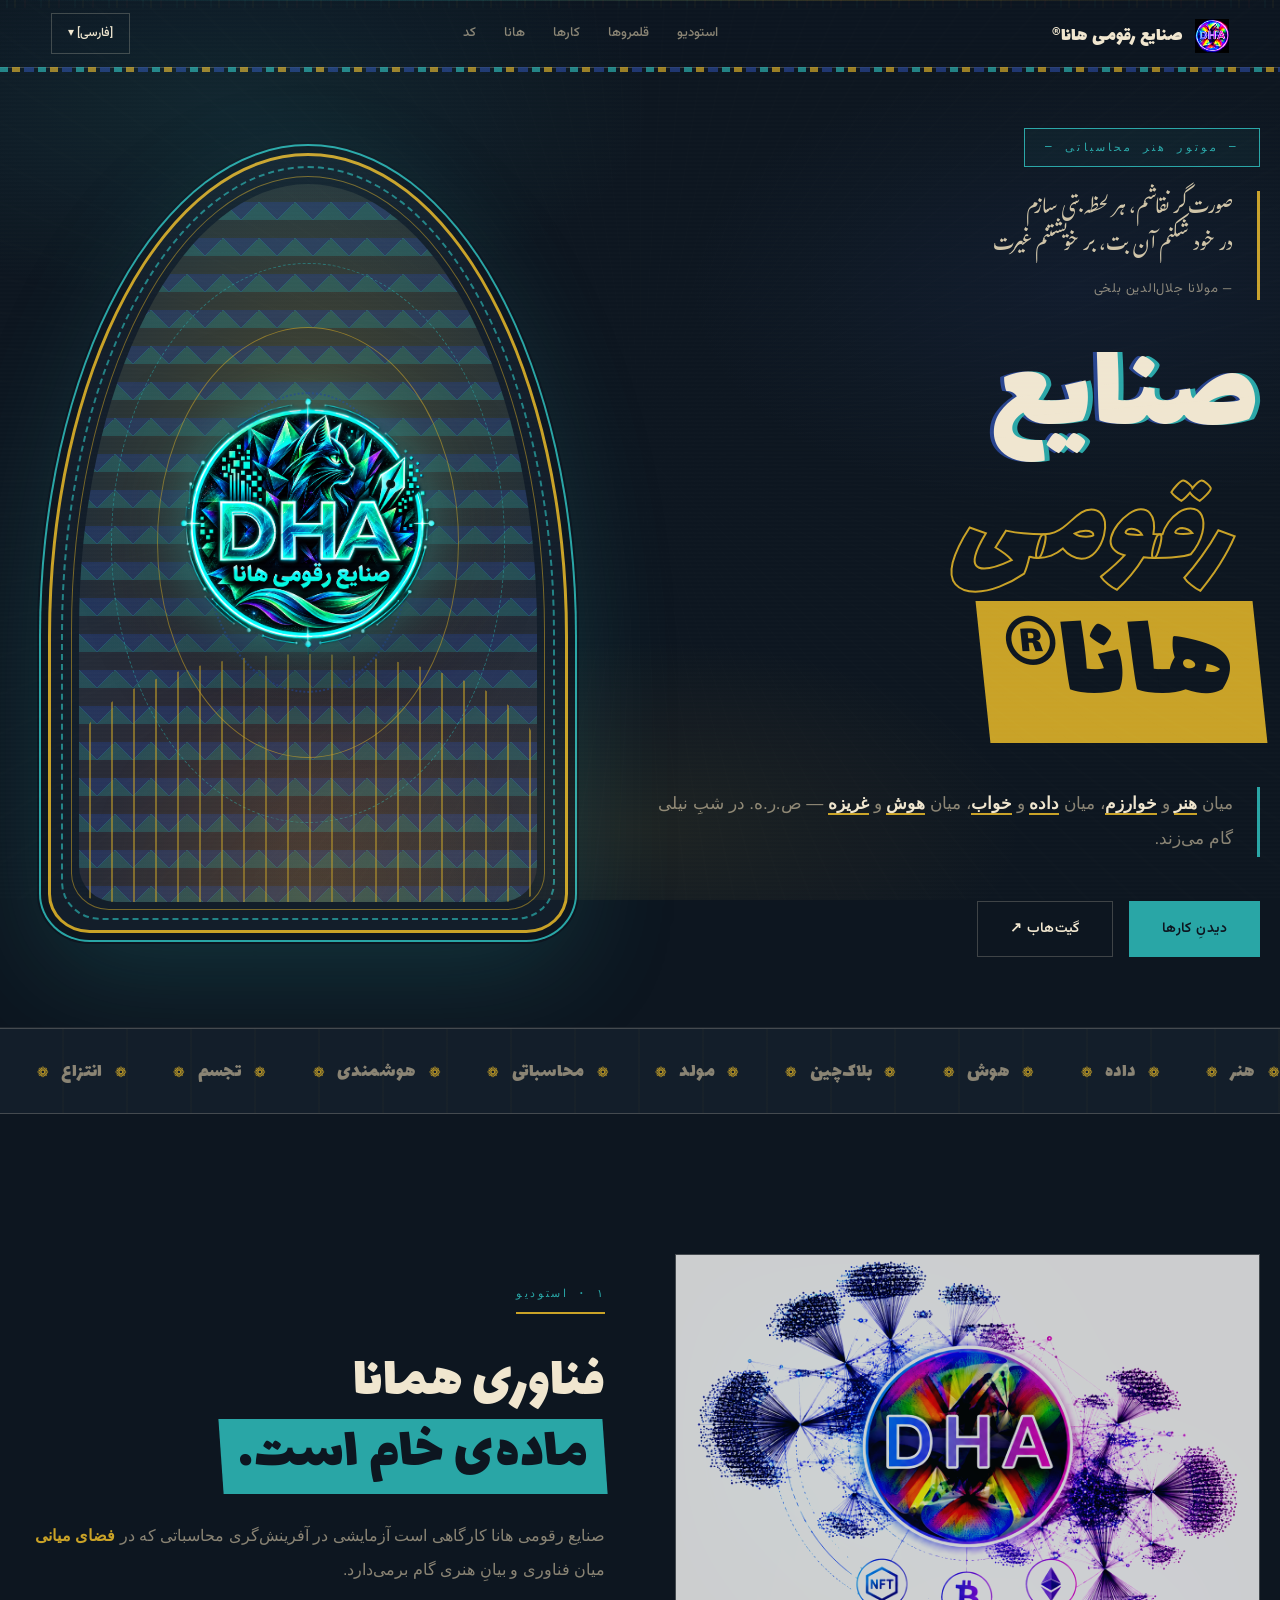
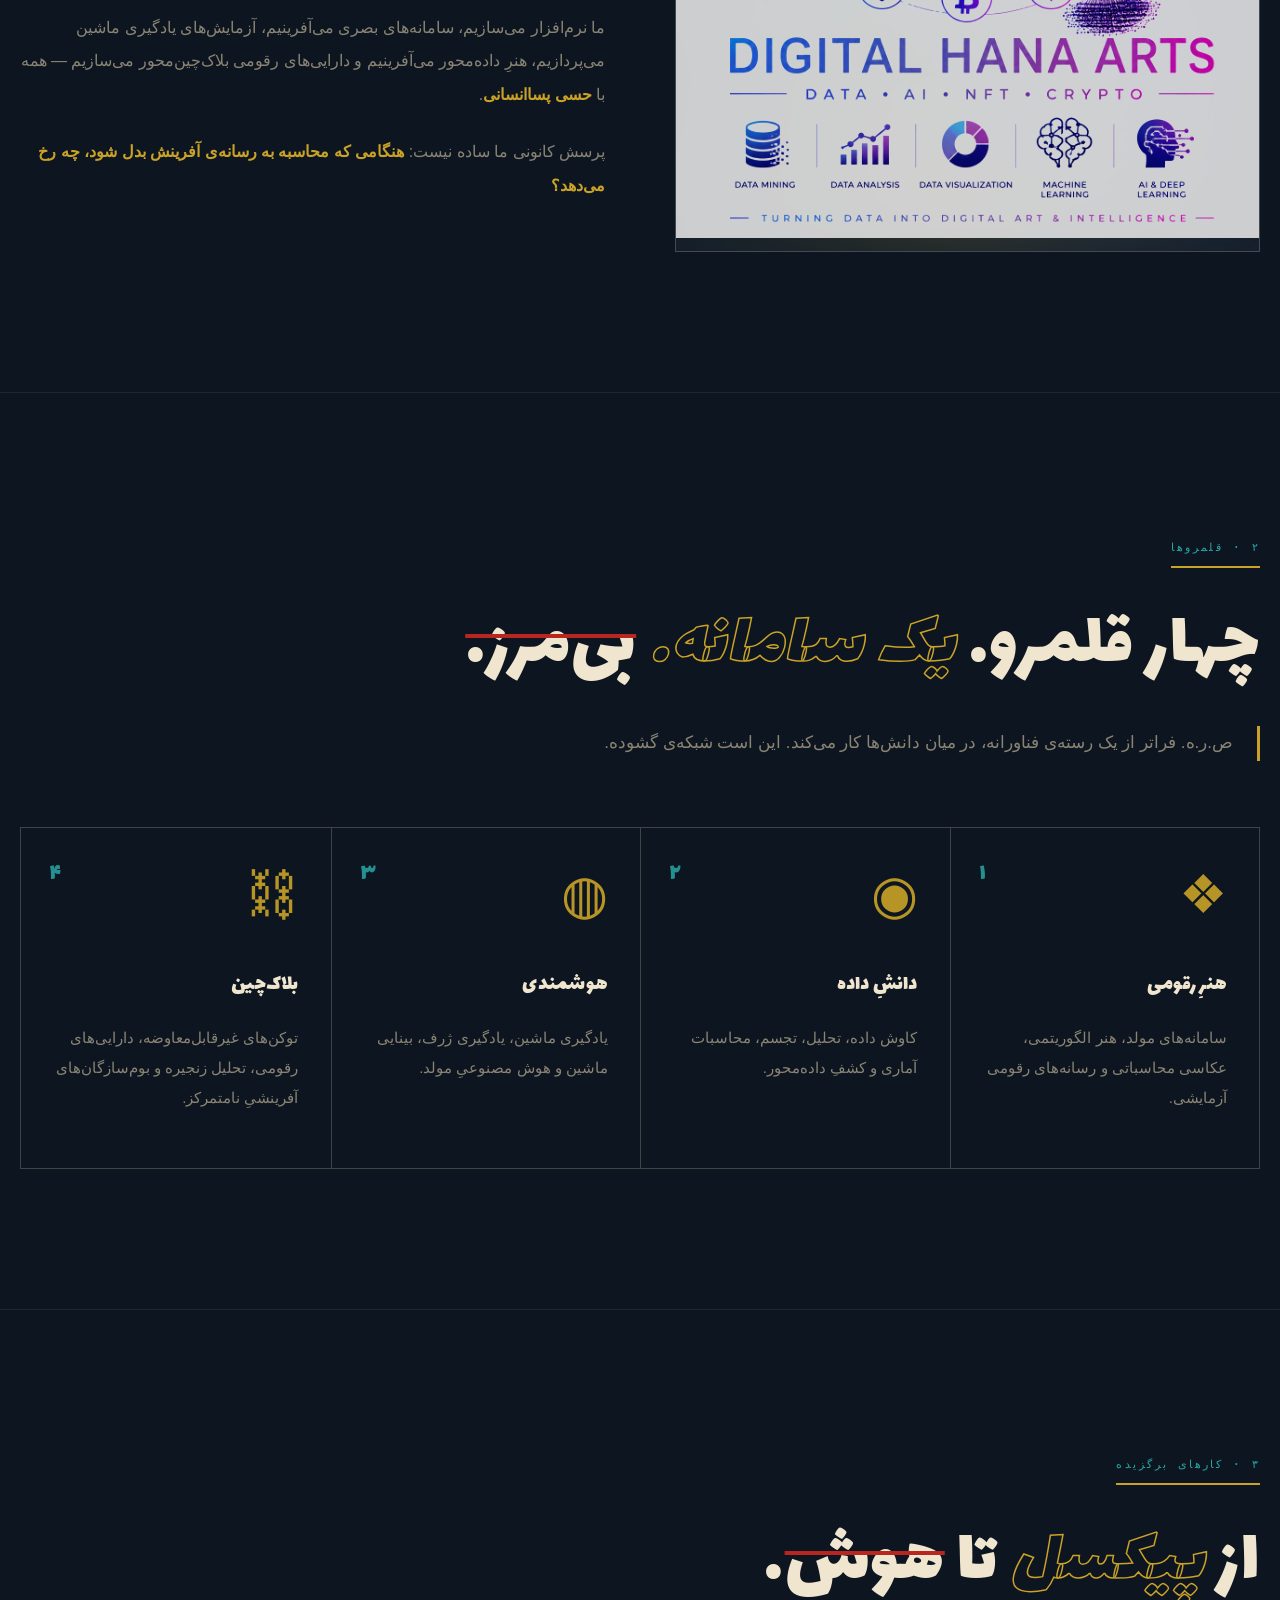
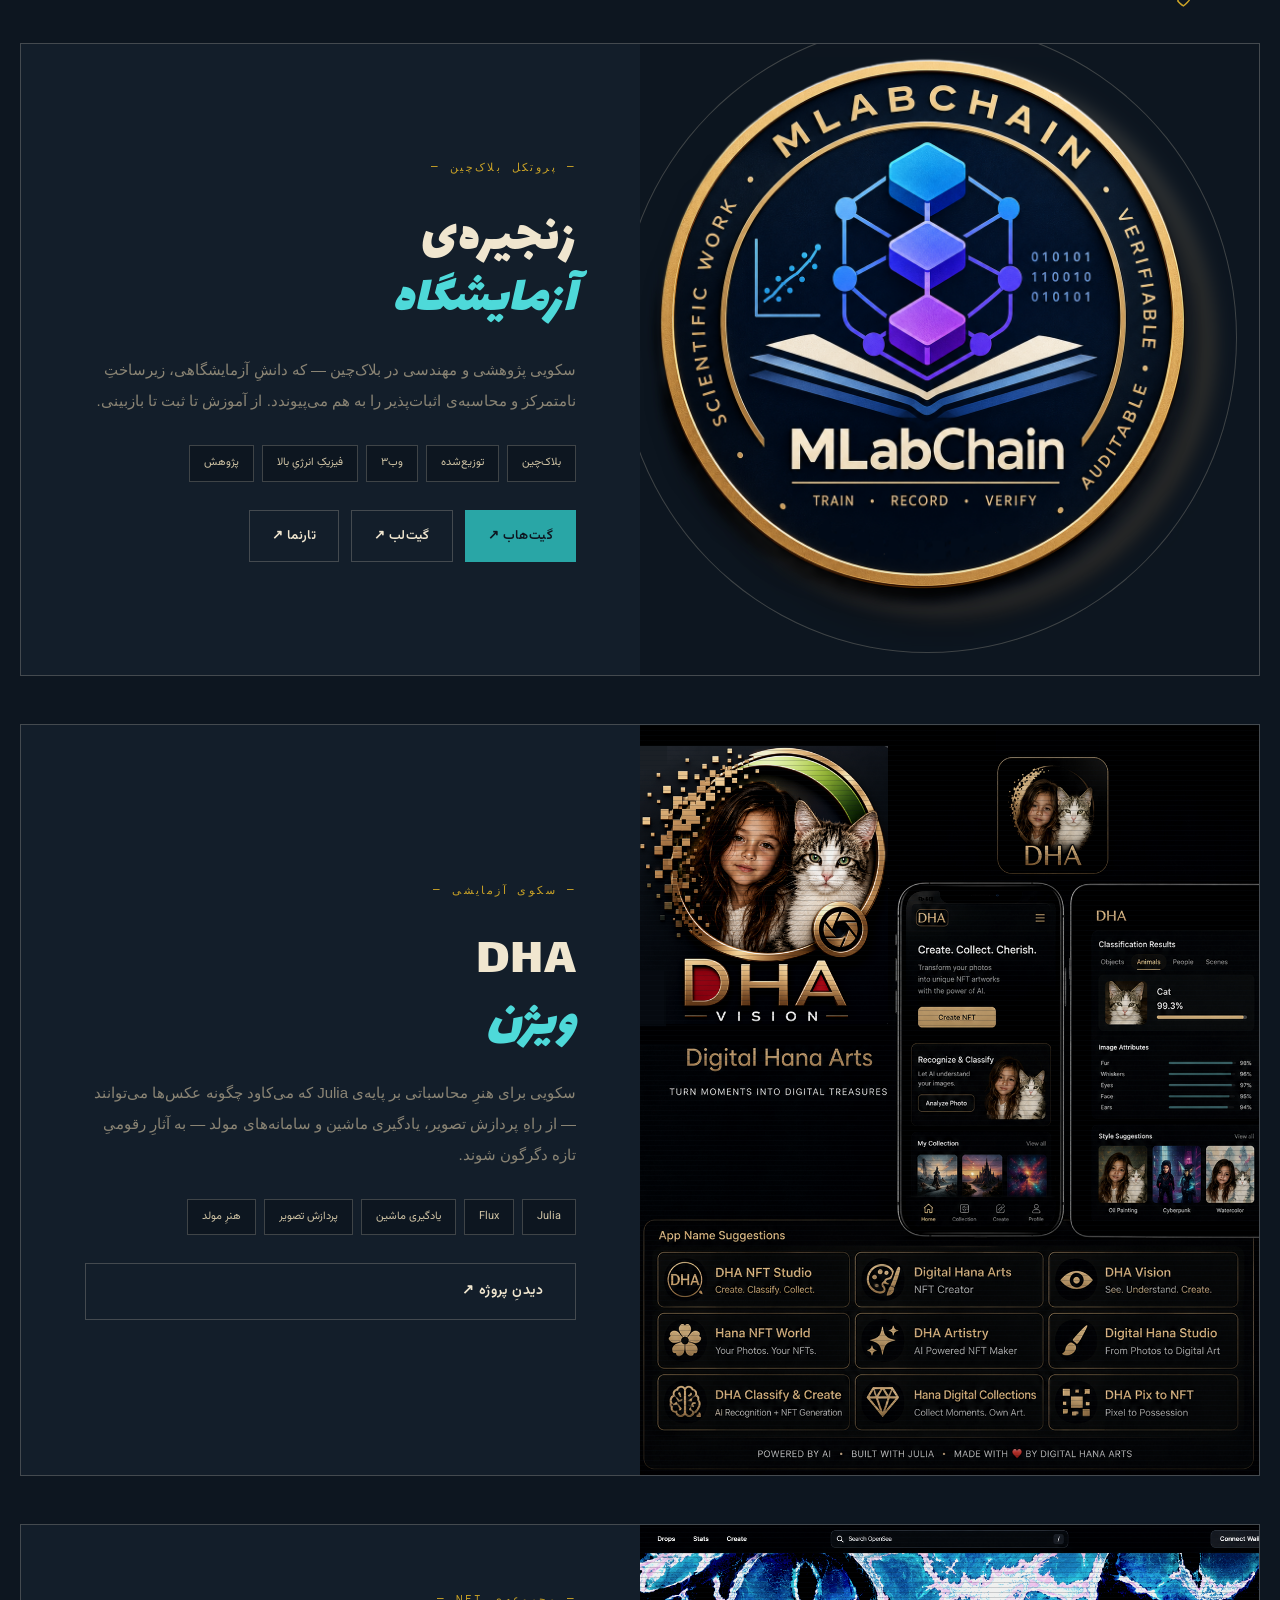
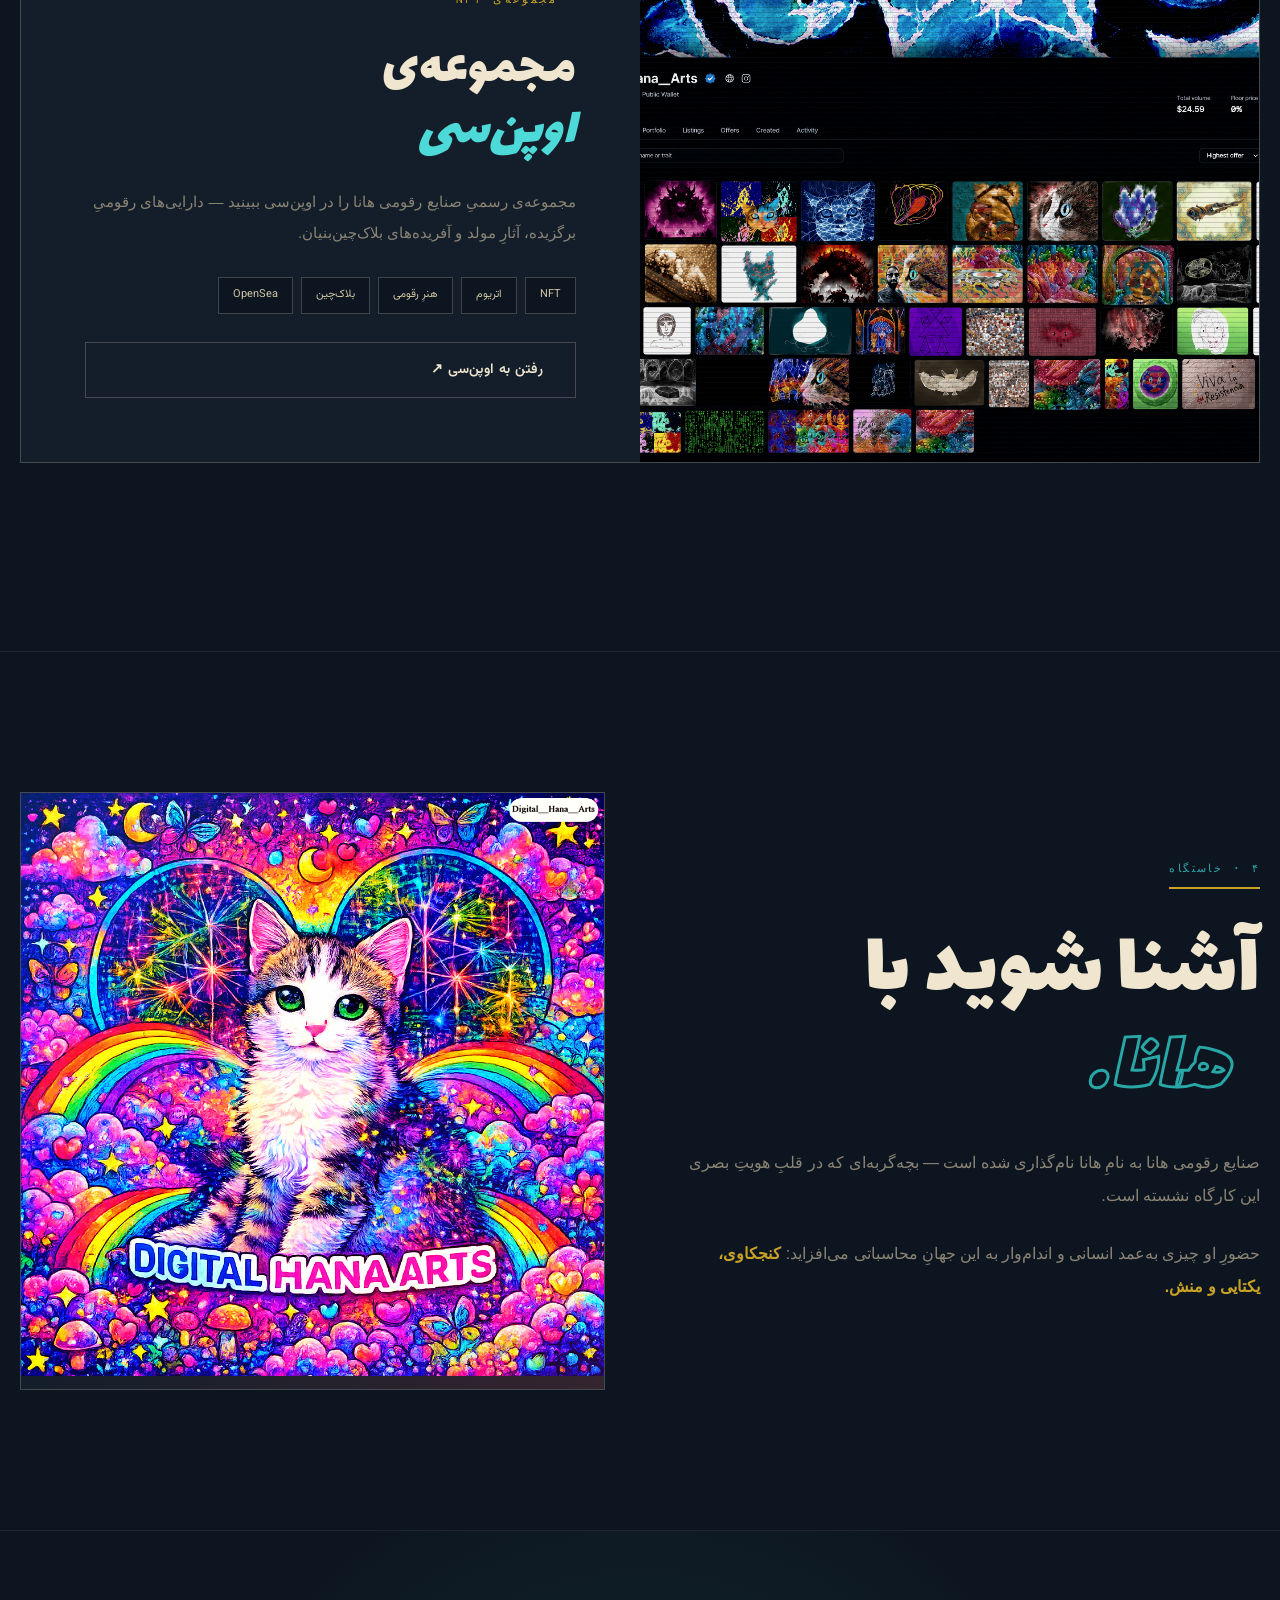
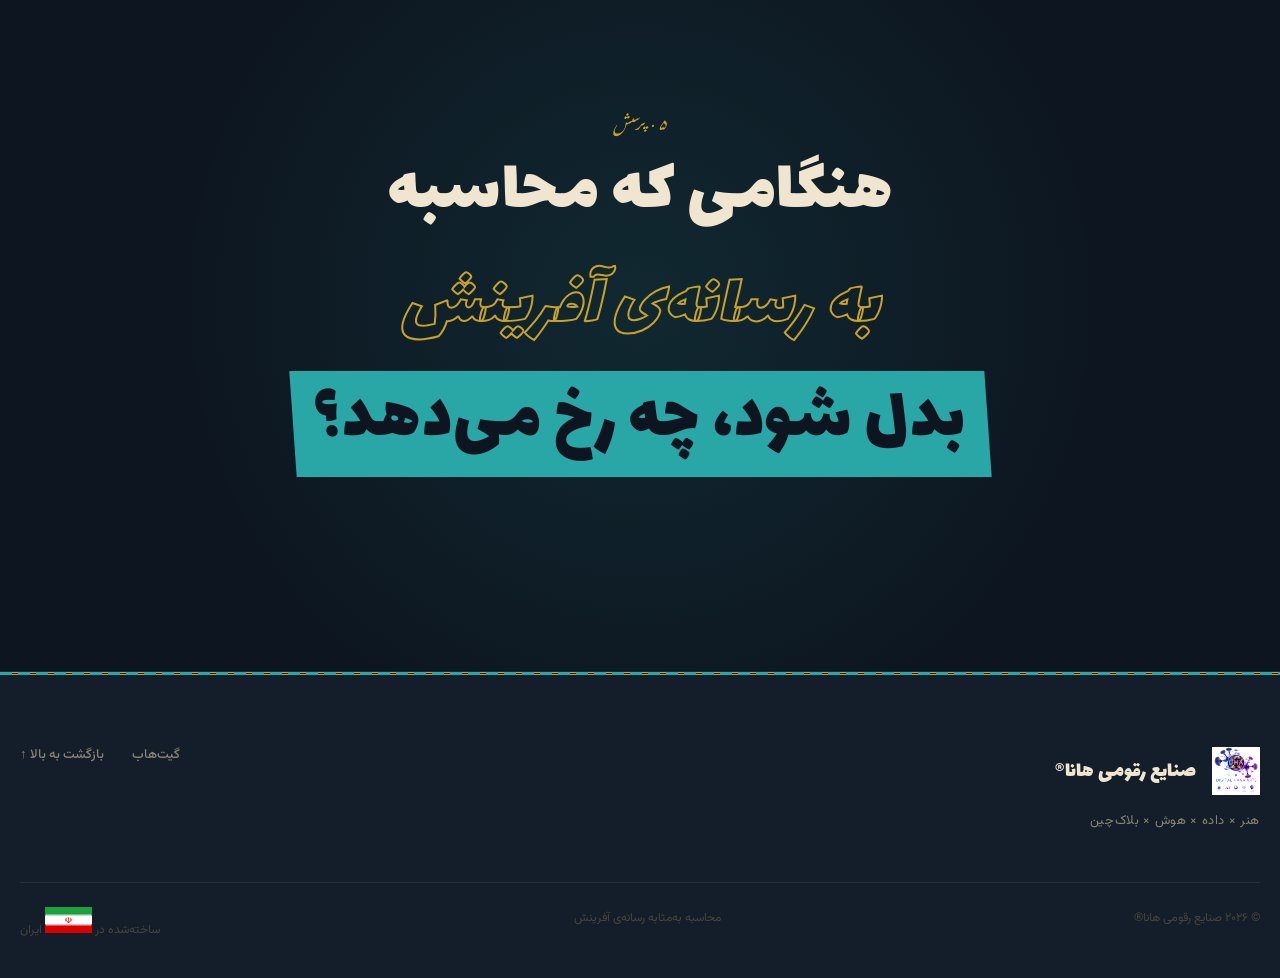
==== commit 6661e6ee: "Update index.html" ====
--- a/index.html
+++ b/index.html
@@ -2735,11 +2735,15 @@
 
             <div class="زبان-فهرست" role="menu">
 
-                <a href="#" class="زبان-گزینه فعال">[فارسی]</a>
+                <a href="#" class="زبان-گزینه فعال">[پارسی]</a>
 
                 <a href="https://digitalhanaarts.github.io/dha/" class="زبان-گزینه">[English]</a>
 
-                <a href="https://digitalhanaarts.github.io/dha-zh/" class="زبان-گزینه">[中文]</a>
+                <a href="https://digitalhanaarts.github.io/dha-cn/" class="زبان-گزینه">[中文]</a>
+				
+                <a href="https://digitalhanaarts.github.io/dha-ru/" class="زبان-گزینه">[Русский]</a>
+				
+                <a href="https://digitalhanaarts.github.io/dha-jp/" class="زبان-گزینه">[日本語]</a>
 
                 <a href="https://digitalhanaarts.github.io/dha-ko/" class="زبان-گزینه">[조선어]</a>
 
@@ -2747,13 +2751,11 @@
 
                 <a href="https://digitalhanaarts.github.io/dha-es/" class="زبان-گزینه">[Español]</a>
 
+                <a href="https://digitalhanaarts.github.io/it_dha/" class="زبان-گزینه">[Italiano]</a>
+
+                <a href="https://digitalhanaarts.github.io/dha_ar/" class="زبان-گزینه">[العربية]</a>
+				
                 <a href="https://digitalhanaarts.github.io/dha-yi/" class="زبان-گزینه">[ייִדיש]</a>
-
-                <a href="https://digitalhanaarts.github.io/dha-ru/" class="زبان-گزینه">[Русский]</a>
-
-                <a href="https://digitalhanaarts.github.io/it_dha/" class="زبان-گزینه">[Italiano]</a>
-
-                <a href="https://digitalhanaarts.github.io/dha_ar/" class="زبان-گزینه">[العربية]</a>
 
             </div>
 
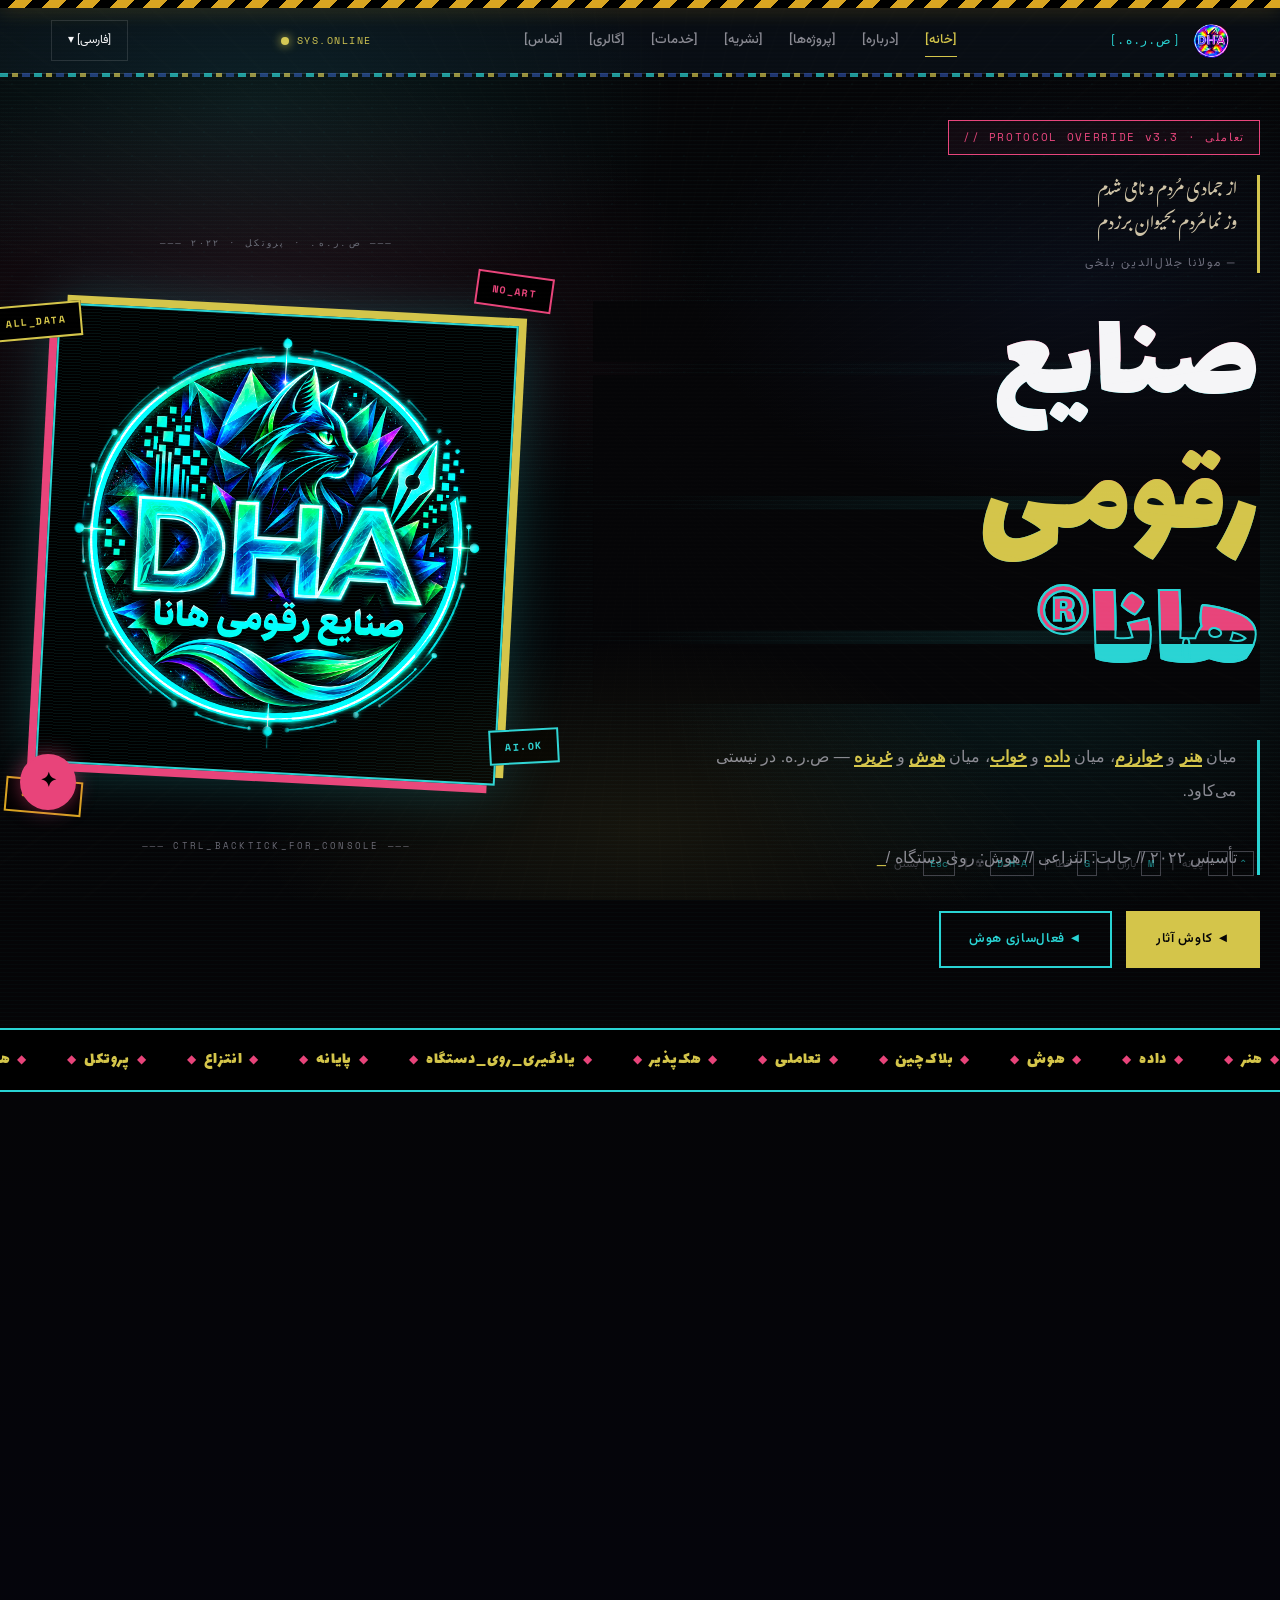
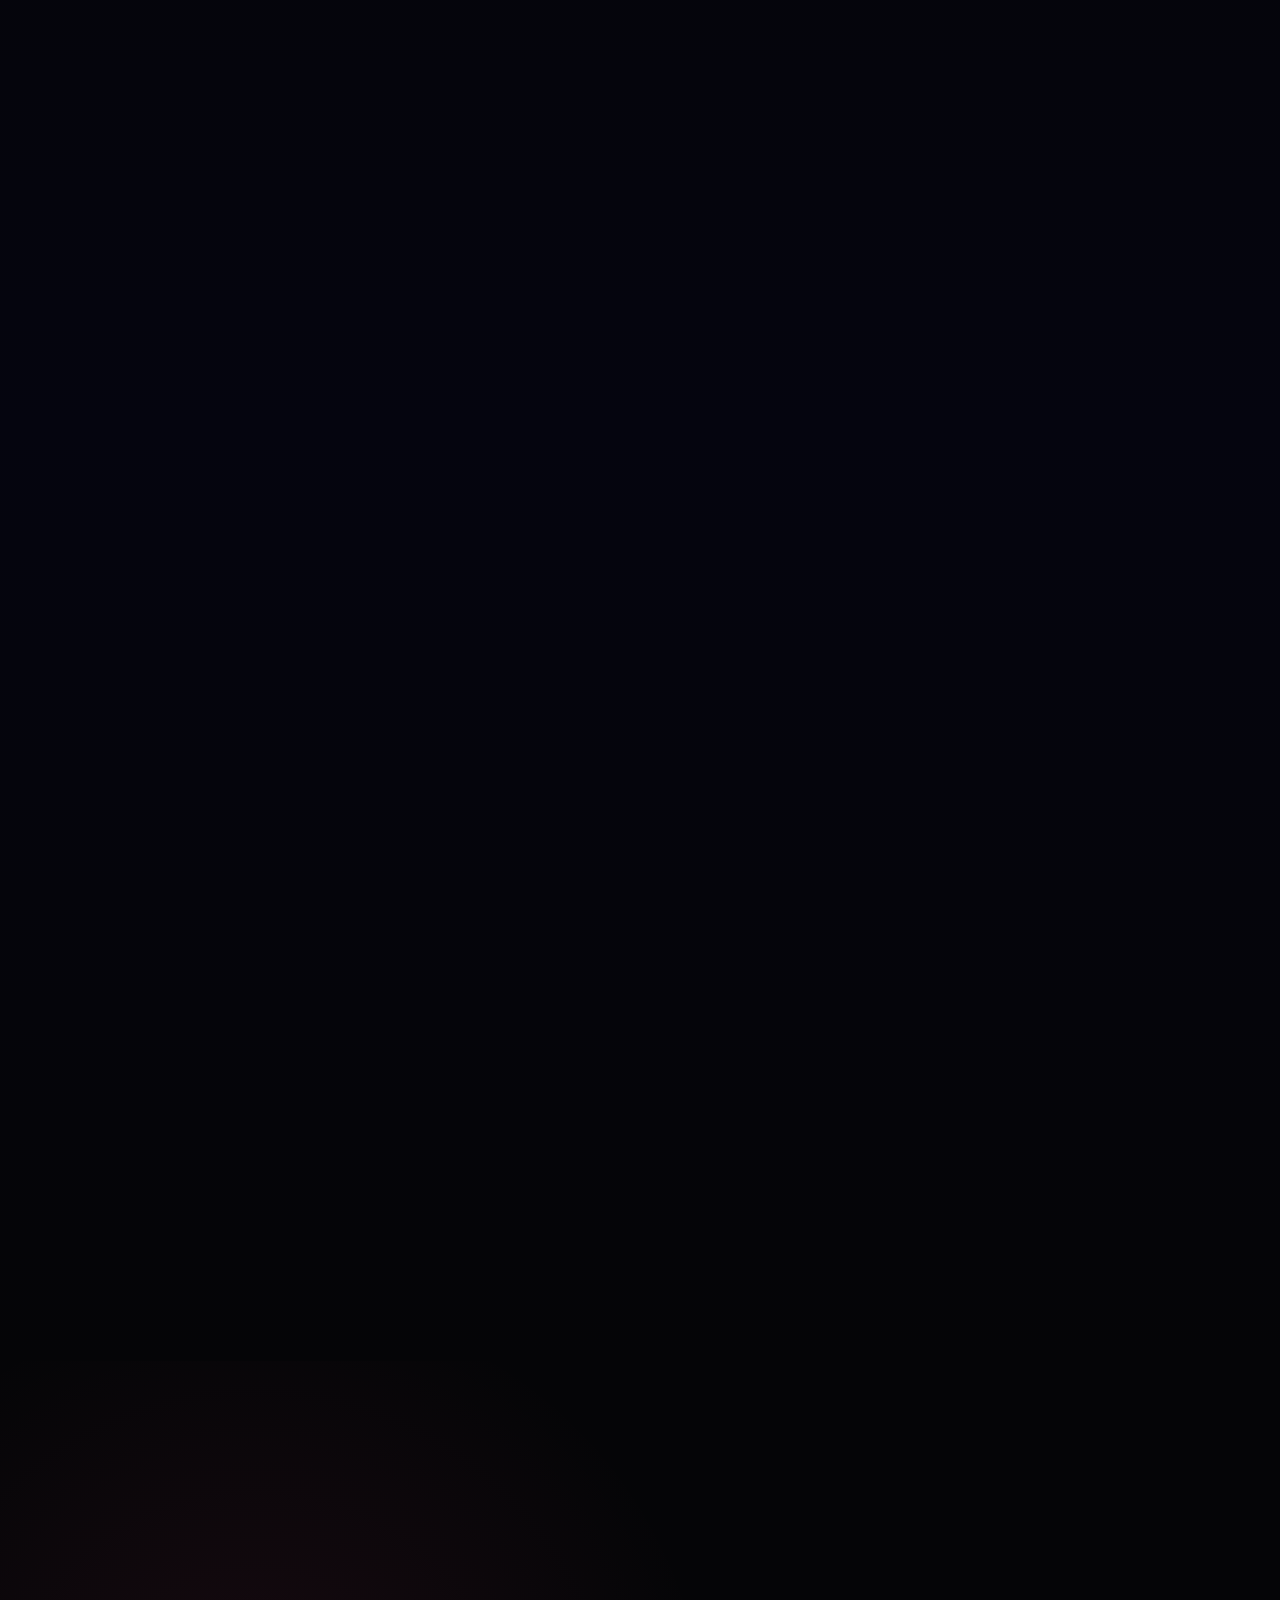
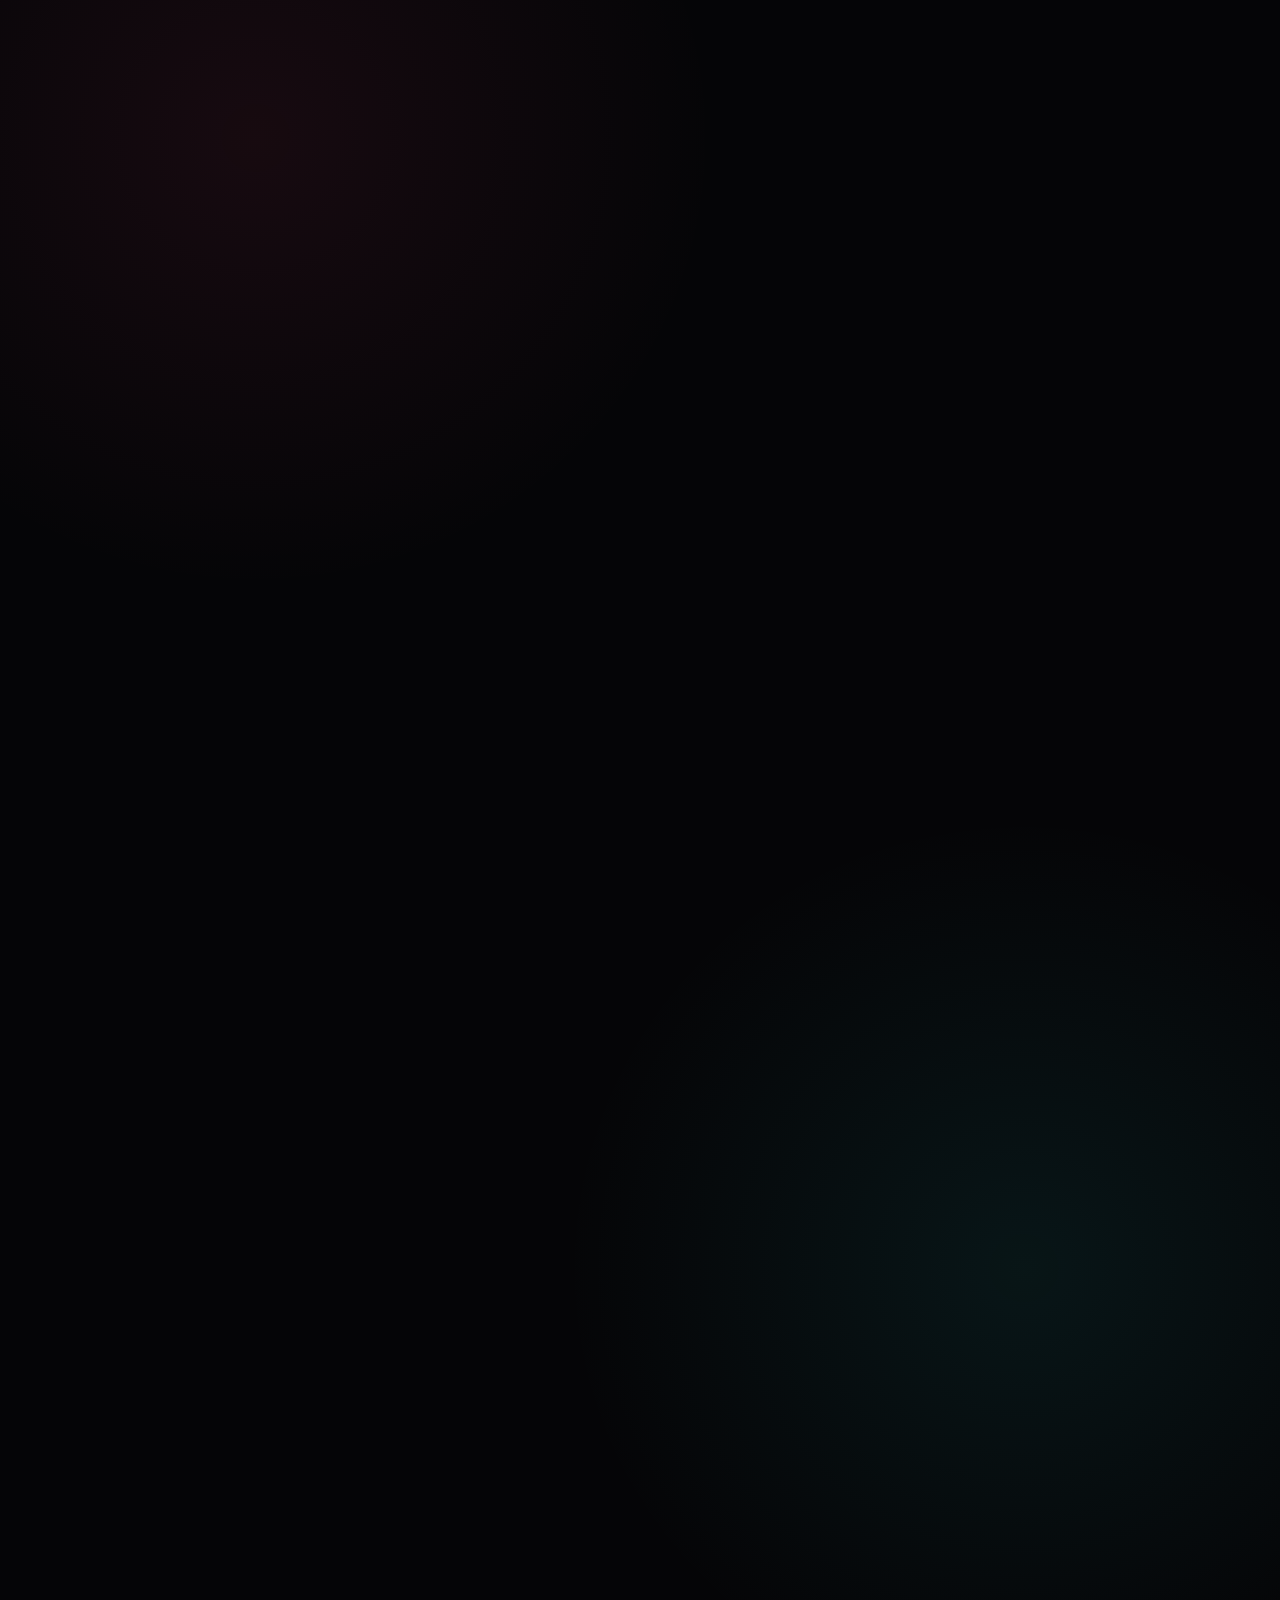
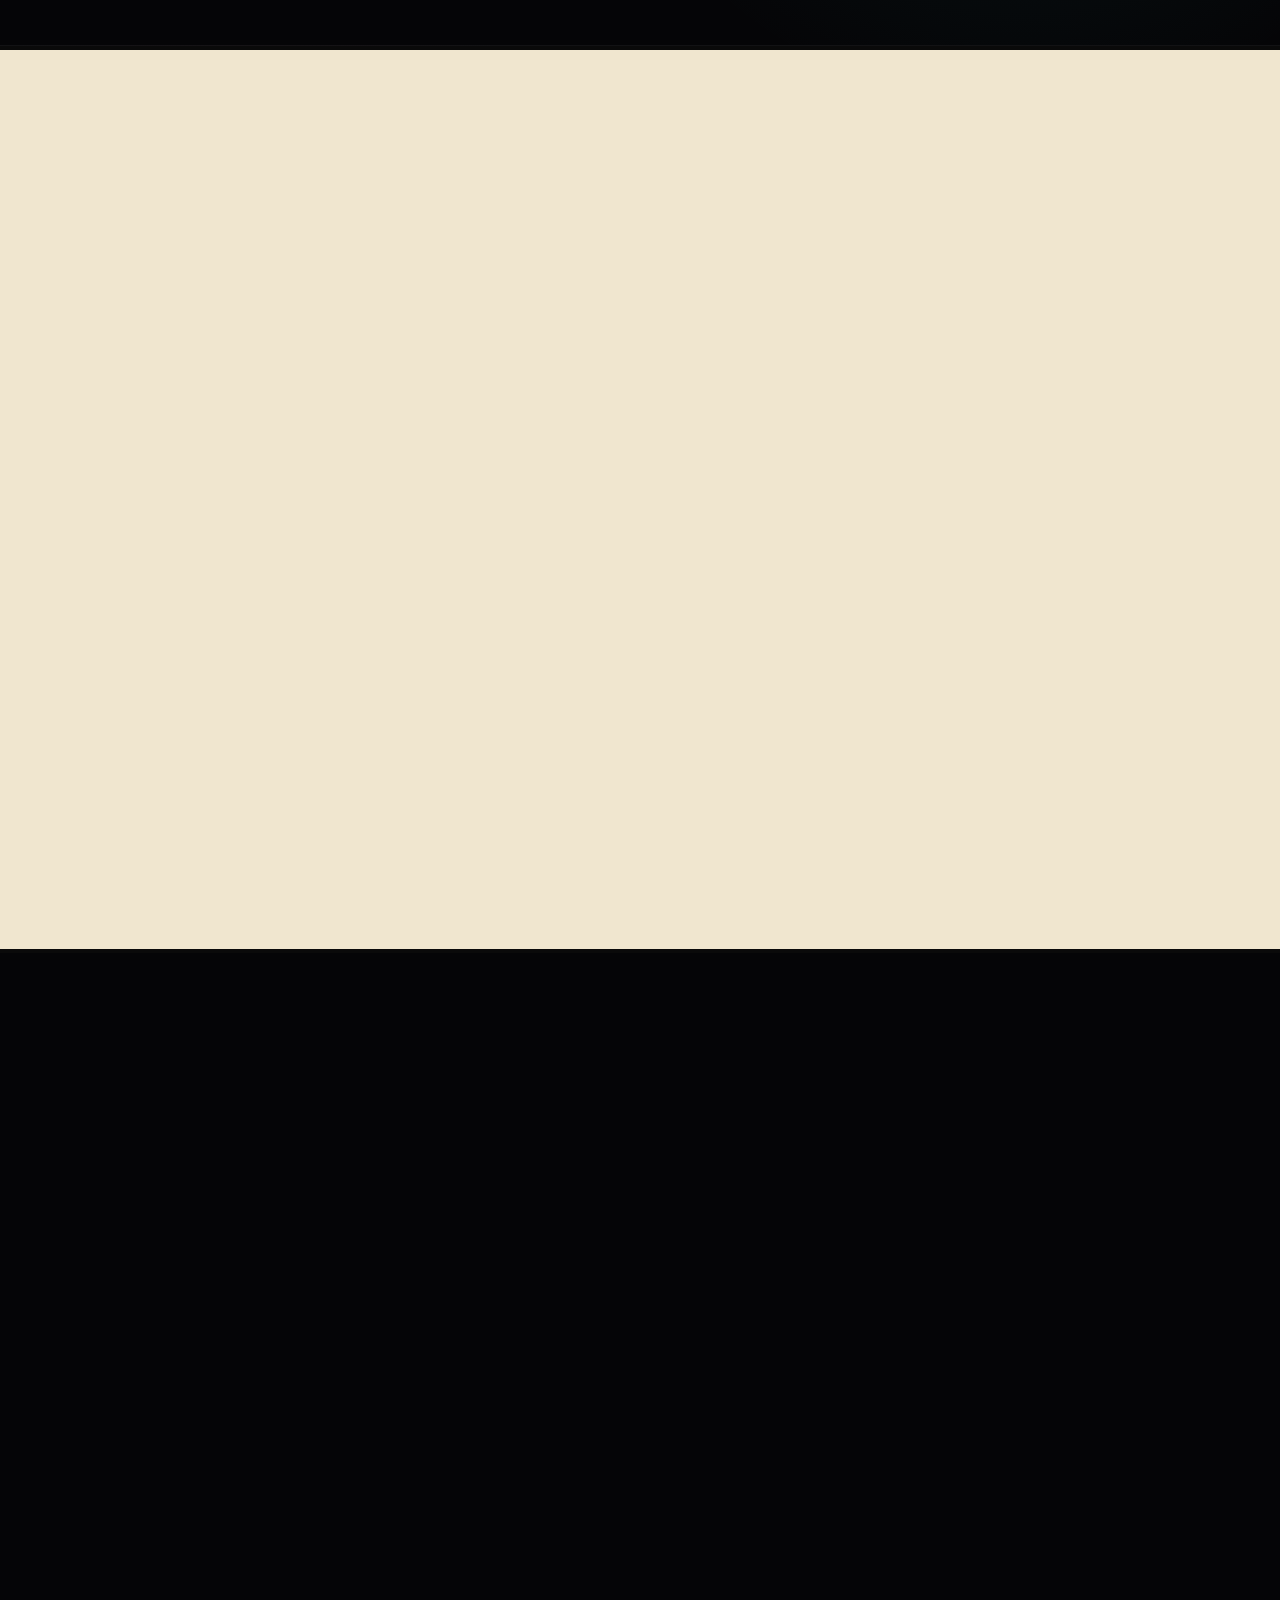
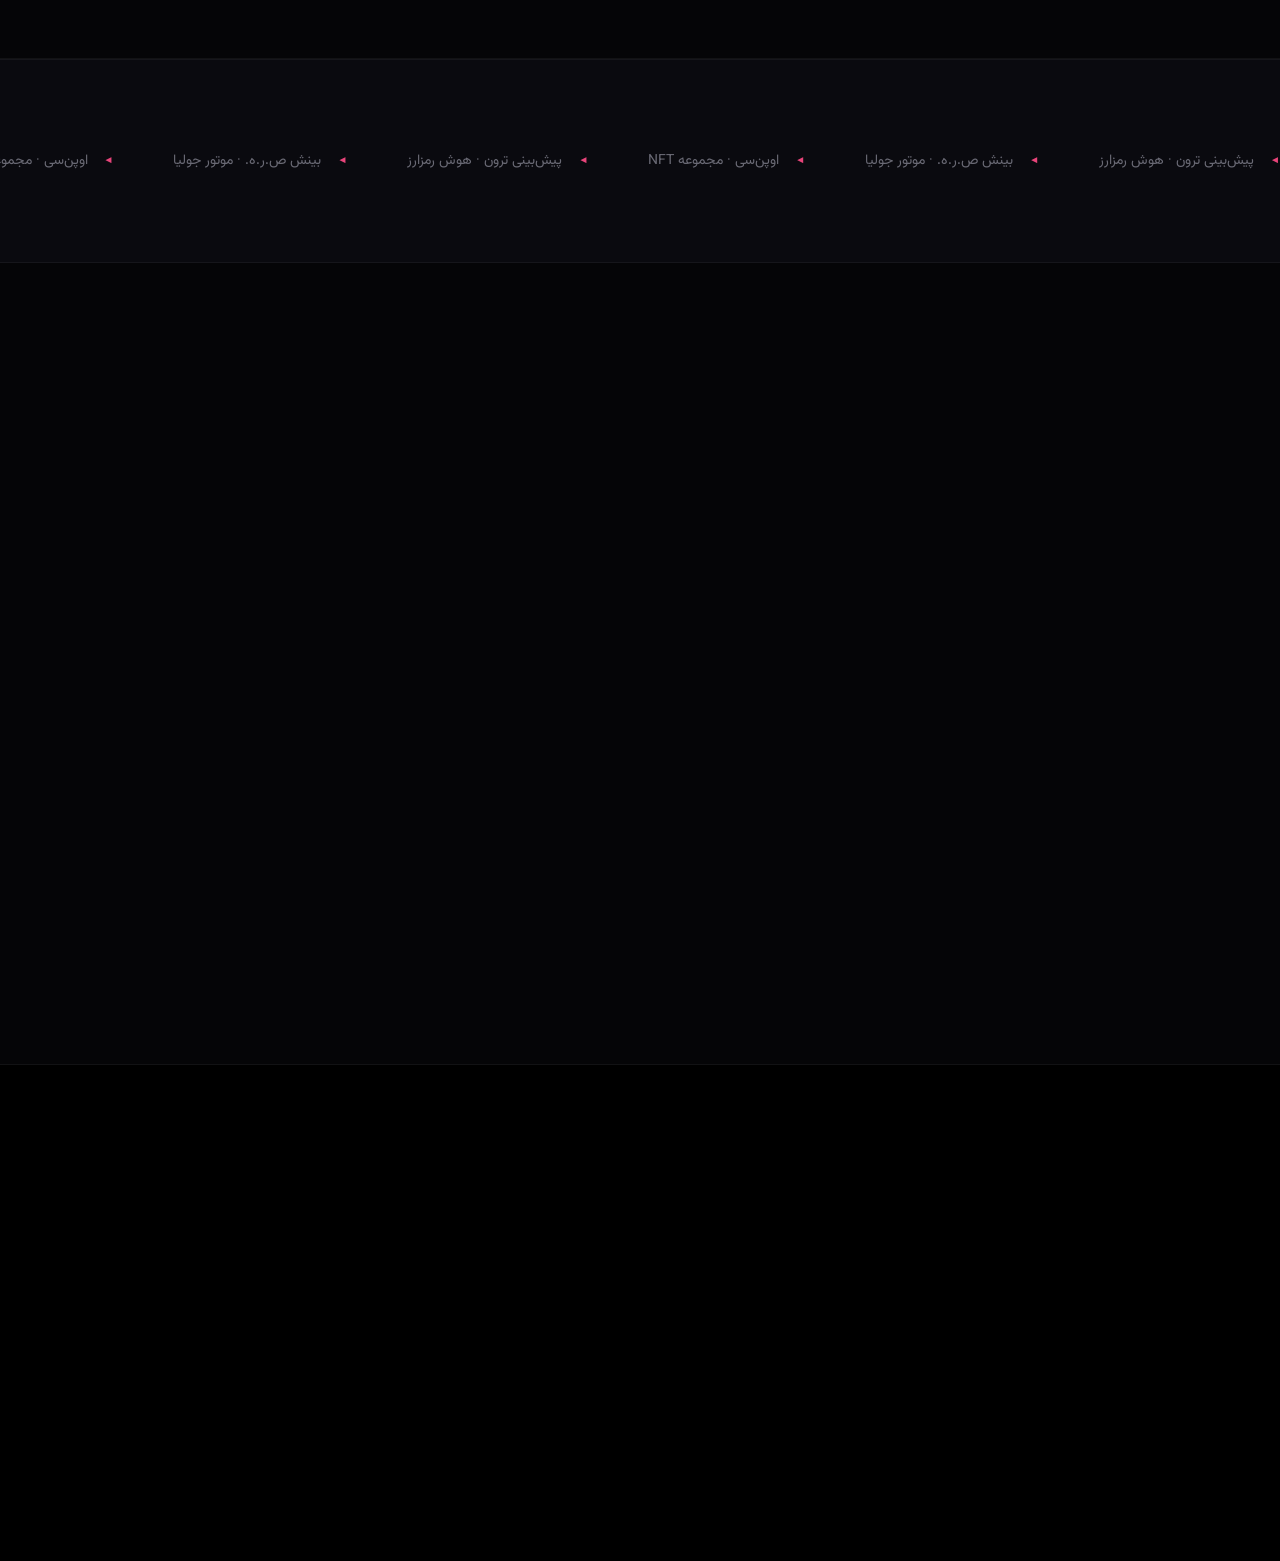
==== commit c03d509e: "Commit html pages" ====
--- a/index.html
+++ b/index.html
@@ -1,3468 +1,2216 @@
-<!DOCTYPE html>
-
-<html lang="fa-IR" dir="rtl">
-
-<head>
-
-    <meta charset="UTF-8">
-
-    <meta
-        name="viewport"
-        content="width=device-width, initial-scale=1.0"
-    >
-
-    <meta
-        name="description"
-        content="صنایع رقومی هانا® — آفرینش‌گری محاسباتی در تلاقی هنر، داده، هوش مصنوعی و بلاک‌چین. بیانیه‌ای پساپسامدرن و انتزاعی، بافته در میراث کهن ایران."
-    >
-
-    <meta
-        name="theme-color"
-        content="#0d1620"
-    >
-
-    <meta
-        property="og:title"
-        content="صنایع رقومی هانا® — موتور انتزاعی"
-    >
-
-    <meta
-        property="og:description"
-        content="هنر × داده × هوش × بلاک‌چین × انتزاع"
-    >
-
-    <meta
-        property="og:type"
-        content="website"
-    >
-
-    <meta
-        property="og:image"
-        content="assets/DHA_logo.png"
-    >
-
-    <title>
-        صنایع رقومی هانا® — [موتور انتزاعی]
-    </title>
-
-
-    <!-- =====================================================
-         قلم‌ها · FONTS
-    ====================================================== -->
-
-    <link
-        rel="preconnect"
-        href="https://fonts.googleapis.com"
-    >
-
-    <link
-        rel="preconnect"
-        href="https://fonts.gstatic.com"
-        crossorigin
-    >
-
-    <link
-        href="https://fonts.googleapis.com/css2?family=Vazirmatn:wght@300;400;500;600;700;800;900&family=Estedad:wght@300;400;500;600;700;800&family=Markazi+Text:wght@400;500;600;700&family=Lalezar&family=Gulzar&family=Noto+Naskh+Arabic:wght@400;500;600;700&family=DM+Mono:wght@300;400;500&display=swap"
-        rel="stylesheet"
-    >
-
-
-    <style>
-
-        /* =====================================================
-           ص.ر.ه. — پروتکل انتزاعی · ویرایش ایرانی
-           DHA — ABSTRACT PROTOCOL · PERSIAN EDITION
-           (طاق جناغی · مقرنس · کاشی · اسلیمی · نگارگری)
-        ====================================================== */
-
-        :root {
-
-            /* شب · نیلی — night · indigo ground */
-            --شب: #0d1620;
-            --شب-۲: #131e2a;
-            --شب-۳: #1c2b38;
-
-            /* لعاب · گچ — glaze · stucco light */
-            --لعاب: #f0e6cf;
-            --لعاب-۲: #cfc3a4;
-            --گرد: #8a8474;
-            --خاک: #4a4538;
-
-            /* فیروزه · لاجورد · زر — turquoise · lapis · gold */
-            --فیروزه: #29a6a6;
-            --فیروزه-۲: #4ed9d9;
-            --فیروزه-۳: #1a7a7a;
-            --لاجورد: #26428c;
-            --لاجورد-۲: #1a2c5e;
-            --زر: #c9a227;
-            --زر-۲: #e6bc3d;
-
-            /* زعفران · انار — saffron · pomegranate */
-            --زعفران: #e8701a;
-            --انار: #b8261f;
-            --گل‌محمدی: #d8848a;
-
-            --کاشی-خط: rgba(240,230,207,.22);
-            --کاشی-خط-نازک: rgba(240,230,207,.08);
-
-            --پهنا: 1400px;
-
-        }
-
-
-        * {
-            box-sizing: border-box;
-            margin: 0;
-            padding: 0;
-        }
-
-
-        html {
-            scroll-behavior: smooth;
-            background: var(--شب);
-            direction: rtl;
-        }
-
-
-        body {
-
-            background: var(--شب);
-
-            color: var(--لعاب);
-
-            font-family:
-                "Vazirmatn",
-                "Estedad",
-                "Tahoma",
-                sans-serif;
-
-            overflow-x: hidden;
-
-            cursor: crosshair;
-
-            position: relative;
-
-            line-height: 1.9;
-
-        }
-
-
-        ::selection {
-            background: var(--فیروزه);
-            color: var(--شب);
-        }
-
-
-        /* =====================================================
-           بافتِ کاغذ و کاشی · PAPER & TILE TEXTURE
-        ====================================================== */
-
-        body::before {
-
-            content: "";
-
-            position: fixed;
-
-            inset: 0;
-
-            pointer-events: none;
-
-            z-index: 9997;
-
-            opacity: .05;
-
-            background-image:
-
-                repeating-conic-gradient(
-                    from 0deg,
-                    rgba(240,230,207,.12) 0deg,
-                    rgba(0,0,0,.10) 1deg,
-                    rgba(240,230,207,.06) 2deg,
-                    rgba(0,0,0,.06) 3deg
-                );
-
-            mix-blend-mode: overlay;
-
-        }
-
-
-        /* بته‌جقه درخشان در پس‌زمینه — paisley drift */
-
-        body::after {
-
-            content: "";
-
-            position: fixed;
-
-            inset: 0;
-
-            pointer-events: none;
-
-            z-index: 9996;
-
-            background:
-
-                radial-gradient(
-                    ellipse 60% 40% at 18% 12%,
-                    rgba(41,166,166,.11),
-                    transparent 55%
-                ),
-
-                radial-gradient(
-                    ellipse 55% 45% at 84% 32%,
-                    rgba(38,66,140,.11),
-                    transparent 55%
-                ),
-
-                radial-gradient(
-                    ellipse 50% 35% at 50% 92%,
-                    rgba(201,162,39,.09),
-                    transparent 60%
-                ),
-
-                repeating-linear-gradient(
-                    0deg,
-                    transparent 0px,
-                    transparent 2px,
-                    rgba(240,230,207,.014) 3px,
-                    transparent 4px
-                );
-
-            mix-blend-mode: screen;
-
-            animation: نقش-نفس 18s ease-in-out infinite;
-
-        }
-
-
-        /* =====================================================
-           جنبش · KEYFRAMES
-        ====================================================== */
-
-        @keyframes نقش-نفس {
-
-            0%, 100% { opacity: .85; }
-            50% { opacity: 1; }
-
-        }
-
-
-        @keyframes کاشی-لرزش {
-
-            0% {
-                transform: translate(0, 0);
-                clip-path: inset(0 0 0 0);
-            }
-            6% {
-                transform: translate(-2px, 2px);
-                clip-path: inset(12% 0 76% 0);
-            }
-            12% {
-                transform: translate(3px, -1px);
-                clip-path: inset(42% 0 38% 0);
-            }
-            18% {
-                transform: translate(-1px, -3px);
-                clip-path: inset(68% 0 12% 0);
-            }
-            24% {
-                transform: translate(0, 0);
-                clip-path: inset(0 0 0 0);
-            }
-            100% {
-                transform: translate(0, 0);
-                clip-path: inset(0 0 0 0);
-            }
-
-        }
-
-
-        @keyframes نقش-برشی {
-
-            0%, 100% { clip-path: inset(0 0 0 0); }
-            10% { clip-path: inset(22% 0 58% 0); }
-            20% { clip-path: inset(78% 0 12% 0); }
-            30% { clip-path: inset(38% 0 32% 0); }
-            40% { clip-path: inset(8% 0 88% 0); }
-            50% { clip-path: inset(0 0 0 0); }
-
-        }
-
-
-        @keyframes نور-گذر {
-
-            0% { top: -100%; }
-            100% { top: 200%; }
-
-        }
-
-
-        @keyframes چرخ-آفتاب {
-
-            0% { transform: rotate(0deg); }
-            100% { transform: rotate(360deg); }
-
-        }
-
-
-        @keyframes چرخ-ماه {
-
-            0% { transform: rotate(360deg); }
-            100% { transform: rotate(0deg); }
-
-        }
-
-
-        @keyframes شعله-نفس {
-
-            0%, 100% { opacity: .55; transform: scale(1); }
-            50% { opacity: .95; transform: scale(1.04); }
-
-        }
-
-
-        @keyframes اسلیمی-گردش {
-
-            0% { background-position: 0 0, 24px 24px, 48px 48px; }
-            100% { background-position: 48px 48px, 72px 72px, 96px 96px; }
-
-        }
-
-
-        /* =====================================================
-           خطِ نور — SCANLINE
-        ====================================================== */
-
-        .خط-نور {
-
-            position: fixed;
-
-            inset-inline: 0;
-
-            height: 1px;
-
-            background: linear-gradient(
-                90deg,
-                transparent,
-                var(--فیروزه),
-                var(--زر),
-                transparent
-            );
-
-            opacity: .20;
-
-            pointer-events: none;
-
-            z-index: 9000;
-
-            animation: نور-گذر 12s linear infinite;
-
-        }
-
-
-        /* =====================================================
-           نوارِ کاشی · PERSIAN TILE BAND
-        ====================================================== */
-
-        .کاشی {
-
-            height: 20px;
-
-            width: 100%;
-
-            background:
-
-                /* ستاره‌های هشت‌پر — eight-pointed stars */
-                linear-gradient(45deg,
-                    var(--زر) 25%, transparent 25%) 0 0 / 20px 20px,
-
-                linear-gradient(-45deg,
-                    var(--زر) 25%, transparent 25%) 0 0 / 20px 20px,
-
-                linear-gradient(135deg,
-                    var(--فیروزه) 25%, transparent 25%) 10px 10px / 20px 20px,
-
-                linear-gradient(-135deg,
-                    var(--فیروزه) 25%, transparent 25%) 10px 10px / 20px 20px,
-
-                var(--لاجورد-۲);
-
-            opacity: .95;
-
-        }
-
-
-        .کاشی-نازک {
-
-            height: 8px;
-
-            width: 100%;
-
-            /* اسلیمی — interlocking ornament line */
-            background:
-
-                repeating-linear-gradient(
-                    90deg,
-                    transparent 0 6px,
-                    var(--فیروزه) 6px 8px,
-                    transparent 8px 14px,
-                    var(--زر) 14px 16px,
-                    transparent 16px 24px,
-                    var(--انار) 24px 26px,
-                    transparent 26px 34px
-                );
-
-            opacity: .60;
-
-        }
-
-
-        /* =====================================================
-           ناوبری · NAV
-        ====================================================== */
-
-        nav {
-
-            position: fixed;
-
-            inset-block-start: 0;
-            inset-inline: 0;
-
-            z-index: 1000;
-
-            background: rgba(13,22,32,.88);
-
-            border-block-end: 1px solid var(--کاشی-خط);
-
-            backdrop-filter: blur(20px);
-
-            -webkit-backdrop-filter: blur(20px);
-
-            padding: 0 clamp(16px, 4vw, 60px);
-
-            display: flex;
-
-            align-items: center;
-
-            justify-content: space-between;
-
-            height: 68px;
-
-        }
-
-
-        nav::after {
-
-            content: "";
-
-            position: absolute;
-
-            inset-inline-start: 0;
-            inset-block-end: -5px;
-
-            width: 100%;
-            height: 5px;
-
-            background:
-
-                repeating-linear-gradient(
-                    90deg,
-                    var(--فیروزه) 0 8px,
-                    transparent 8px 12px,
-                    var(--زر) 12px 20px,
-                    transparent 20px 24px,
-                    var(--لاجورد) 24px 34px,
-                    transparent 34px 38px
-                );
-
-            opacity: .75;
-
-        }
-
-
-        .نشان {
-
-            display: flex;
-
-            align-items: center;
-
-            gap: 12px;
-
-            font-family: "Lalezar", "Markazi Text", serif;
-
-            font-weight: 400;
-
-            font-size: 20px;
-
-            letter-spacing: .01em;
-
-            color: var(--لعاب);
-
-            text-decoration: none;
-
-            padding-block-start: 4px;
-
-        }
-
-
-        .نشان-نگاره {
-
-            width: 34px;
-            height: 34px;
-
-            object-fit: contain;
-
-            filter: brightness(1.15) contrast(1.1);
-
-        }
-
-
-        .پیوندها {
-
-            display: flex;
-
-            gap: 28px;
-
-            align-items: center;
-
-            font-family: "Vazirmatn", sans-serif;
-
-            font-size: 13px;
-
-            font-weight: 500;
-
-        }
-
-
-        .پیوندها a {
-
-            color: var(--گرد);
-
-            text-decoration: none;
-
-            transition: color .2s ease;
-
-            position: relative;
-
-        }
-
-
-        .پیوندها a::before {
-
-            content: "";
-
-            position: absolute;
-
-            inset-block-end: -5px;
-            inset-inline-start: 0;
-
-            width: 0;
-            height: 1px;
-
-            background: var(--فیروزه);
-
-            transition: width .3s ease;
-
-        }
-
-
-        .پیوندها a:hover {
-            color: var(--لعاب);
-        }
-
-
-        .پیوندها a:hover::before {
-            width: 100%;
-        }
-
-
-        /* گزینشِ زبان · LANGUAGE SWITCH */
-
-        .زبان {
-
-            position: relative;
-
-            display: inline-block;
-
-        }
-
-
-        .زبان-ورودی {
-
-            position: absolute;
-
-            opacity: 0;
-
-            width: 0;
-            height: 0;
-
-        }
-
-
-        .زبان-دکمه {
-
-            display: flex;
-
-            align-items: center;
-
-            gap: 8px;
-
-            cursor: pointer;
-
-            padding: 8px 16px;
-
-            border: 1px solid var(--کاشی-خط);
-
-            background: transparent;
-
-            font-family: "Vazirmatn", "DM Mono", monospace;
-
-            font-size: 12px;
-
-            font-weight: 500;
-
-            color: var(--لعاب);
-
-            transition: all .2s ease;
-
-            user-select: none;
-
-        }
-
-
-        .زبان-دکمه:hover {
-
-            background: var(--فیروزه);
-
-            color: var(--شب);
-
-            border-color: var(--فیروزه);
-
-        }
-
-
-        .زبان-فهرست {
-
-            position: absolute;
-
-            inset-block-start: calc(100% + 8px);
-
-            inset-inline-end: 0;
-
-            min-width: 190px;
-
-            background: var(--شب-۲);
-
-            border: 1px solid var(--کاشی-خط);
-
-            padding: 0;
-
-            opacity: 0;
-
-            visibility: hidden;
-
-            transform: translateY(-4px);
-
-            transition: all .2s ease;
-
-            z-index: 1001;
-
-            max-height: 480px;
-
-            overflow-y: auto;
-
-        }
-
-
-        .زبان-گزینه {
-
-            display: block;
-
-            padding: 11px 18px;
-
-            font-family: "Vazirmatn", sans-serif;
-
-            font-size: 13px;
-
-            color: var(--گرد);
-
-            text-decoration: none;
-
-            transition: all .2s ease;
-
-            border-block-end: 1px solid rgba(240,230,207,.06);
-
-        }
-
-
-        .زبان-گزینه:hover {
-
-            background: var(--شب-۳);
-
-            color: var(--فیروزه-۲);
-
-        }
-
-
-        .زبان-گزینه.فعال {
-
-            color: var(--شب);
-
-            background: var(--فیروزه);
-
-        }
-
-
-        .زبان-ورودی:checked ~ .زبان-فهرست,
-        .زبان:focus-within .زبان-فهرست {
-
-            opacity: 1;
-
-            visibility: visible;
-
-            transform: translateY(0);
-
-        }
-
-
-        /* =====================================================
-           پرده‌ی نخست · HERO
-        ====================================================== */
-
-        .قهرمان {
-
-            min-height: 100vh;
-
-            display: flex;
-
-            align-items: center;
-
-            padding: 120px 0 70px;
-
-            position: relative;
-
-            overflow: hidden;
-
-        }
-
-
-        .قهرمان-ردیف {
-
-            display: grid;
-
-            grid-template-columns: 1.05fr 1fr;
-
-            gap: 60px;
-
-            align-items: center;
-
-            width: 100%;
-
-        }
-
-
-        .قهرمان-آواز {
-
-            position: relative;
-
-            z-index: 2;
-
-        }
-
-
-        .قهرمان-برچسب {
-
-            font-family: "DM Mono", monospace;
-
-            font-size: 11px;
-
-            letter-spacing: .28em;
-
-            color: var(--فیروزه);
-
-            margin-block-end: 24px;
-
-            display: inline-block;
-
-            border: 1px solid var(--فیروزه);
-
-            padding: 8px 20px;
-
-            background: rgba(41,166,166,.06);
-
-        }
-
-
-        .قهرمان-بیت {
-
-            font-family: "Gulzar", "Noto Naskh Arabic", serif;
-
-            font-size: 22px;
-
-            line-height: 1.7;
-
-            color: var(--لعاب-۲);
-
-            margin-block-end: 32px;
-
-            padding-inline-start: 24px;
-
-            border-inline-start: 3px solid var(--زر);
-
-            direction: rtl;
-
-        }
-
-
-        .قهرمان-بیت .مصرع {
-
-            display: block;
-
-        }
-
-
-        .قهرمان-بیت .گفتار {
-
-            display: block;
-
-            font-family: "Vazirmatn", sans-serif;
-
-            font-size: 13px;
-
-            letter-spacing: .06em;
-
-            color: var(--گرد);
-
-            margin-block-start: 12px;
-
-        }
-
-
-        .قهرمان-آواز h1 {
-
-            font-family: "Lalezar", "Markazi Text", serif;
-
-            font-weight: 400;
-
-            font-size: clamp(3rem, 10vw, 8.5rem);
-
-            line-height: 1.05;
-
-            letter-spacing: .005em;
-
-            position: relative;
-
-        }
-
-
-        .قهرمان-آواز h1 .واژه {
-
-            display: block;
-
-            position: relative;
-
-        }
-
-
-        .قهرمان-آواز h1 .واژه-۱ {
-
-            color: var(--لعاب);
-
-            text-shadow:
-
-                5px 0 0 var(--فیروزه),
-
-                -4px 0 0 var(--لاجورد);
-
-            animation: نقش-برشی 7s infinite;
-
-        }
-
-
-        .قهرمان-آواز h1 .واژه-۲ {
-
-            color: transparent;
-
-            -webkit-text-stroke: 2px var(--زر);
-
-            font-style: italic;
-
-            transform: translateX(-26px);
-
-            animation: کاشی-لرزش 9s infinite;
-
-        }
-
-
-        .قهرمان-آواز h1 .واژه-۳ {
-
-            color: var(--شب);
-
-            background: var(--زر);
-
-            padding: 0 24px 8px;
-
-            display: inline-block;
-
-            transform: skewX(6deg);
-
-            animation: شعله-نفس 5s infinite;
-
-            letter-spacing: .01em;
-
-        }
-
-
-        .قهرمان-آواز p {
-
-            margin-block-start: 44px;
-
-            max-width: 640px;
-
-            font-family: "Estedad", sans-serif;
-
-            font-size: 17px;
-
-            line-height: 2.05;
-
-            color: var(--گرد);
-
-            border-inline-start: 3px solid var(--فیروزه);
-
-            padding-inline-start: 24px;
-
-        }
-
-
-        .قهرمان-آواز p strong {
-
-            color: var(--لعاب);
-
-            font-weight: 700;
-
-            border-block-end: 2px solid var(--زر);
-
-        }
-
-
-        .قهرمان-کنش‌ها {
-
-            display: flex;
-
-            gap: 16px;
-
-            margin-block-start: 44px;
-
-            flex-wrap: wrap;
-
-        }
-
-
-        .دکمه {
-
-            display: inline-flex;
-
-            align-items: center;
-
-            gap: 10px;
-
-            padding: 14px 32px;
-
-            font-family: "Vazirmatn", sans-serif;
-
-            font-size: 14px;
-
-            font-weight: 600;
-
-            letter-spacing: .03em;
-
-            text-decoration: none;
-
-            border: 1px solid var(--کاشی-خط);
-
-            background: transparent;
-
-            color: var(--لعاب);
-
-            transition: all .25s ease;
-
-            position: relative;
-
-            overflow: hidden;
-
-            z-index: 1;
-
-        }
-
-
-        .دکمه::before {
-
-            content: "";
-
-            position: absolute;
-
-            inset-block-start: 0;
-            inset-inline-start: -100%;
-
-            width: 100%;
-            height: 100%;
-
-            background: var(--فیروزه);
-
-            transition: inset-inline-start .25s ease;
-
-            z-index: -1;
-
-        }
-
-
-        .دکمه:hover::before {
-            inset-inline-start: 0;
-        }
-
-
-        .دکمه:hover {
-
-            color: var(--شب);
-
-            border-color: var(--فیروزه);
-
-        }
-
-
-        .دکمه-اصلی {
-
-            background: var(--فیروزه);
-
-            color: var(--شب);
-
-            border-color: var(--فیروزه);
-
-        }
-
-
-        .دکمه-اصلی::before {
-            background: var(--زر);
-        }
-
-
-        .دکمه-اصلی:hover {
-            color: var(--شب);
-            border-color: var(--زر);
-        }
-
-
-        /* =====================================================
-           طاقِ جناغی · PERSIAN POINTED ARCH (hero visual)
-        ====================================================== */
-
-        .قهرمان-طاق {
-
-            position: relative;
-
-            min-height: 700px;
-
-            display: flex;
-
-            align-items: center;
-
-            justify-content: center;
-
-        }
-
-
-        .طاق-قاب {
-
-            position: relative;
-
-            width: min(100%, 520px);
-
-            aspect-ratio: 4 / 6;
-
-            background: var(--شب-۲);
-
-            /* طاق جناغی — pointed arch of Isfahan */
-            border: 3px solid var(--زر);
-
-            border-radius: 50% 50% 8% 8% / 62% 62% 5% 5%;
-
-            padding: 22px;
-
-            box-shadow:
-
-                0 0 0 7px var(--شب),
-
-                0 0 0 9px var(--فیروزه),
-
-                0 0 0 11px var(--شب),
-
-                0 34px 110px rgba(41,166,166,.22);
-
-            overflow: hidden;
-
-        }
-
-
-        .طاق-قاب::before {
-
-            content: "";
-
-            position: absolute;
-
-            inset: 10px;
-
-            border: 2px dashed var(--فیروزه);
-
-            border-radius: 50% 50% 8% 8% / 62% 62% 5% 5%;
-
-            pointer-events: none;
-
-            z-index: 5;
-
-            opacity: .75;
-
-        }
-
-
-        .طاق-قاب::after {
-
-            content: "";
-
-            position: absolute;
-
-            inset: 20px;
-
-            border: 1px solid rgba(201,162,39,.55);
-
-            border-radius: 50% 50% 8% 8% / 62% 62% 5% 5%;
-
-            pointer-events: none;
-
-            z-index: 5;
-
-        }
-
-
-        /* کاشی‌کاری درونی · interior tilework */
-
-        .کاشی-درون {
-
-            position: absolute;
-
-            inset: 28px;
-
-            border-radius: 50% 50% 8% 8% / 62% 62% 5% 5%;
-
-            background:
-
-                /* کاشی هشت‌پر — eight-pointed star lattice */
-                linear-gradient(45deg, rgba(41,166,166,.28) 25%, transparent 25%) 0 0 / 36px 36px,
-
-                linear-gradient(-45deg, rgba(41,166,166,.28) 25%, transparent 25%) 0 0 / 36px 36px,
-
-                linear-gradient(135deg, rgba(38,66,140,.42) 25%, transparent 25%) 18px 18px / 36px 36px,
-
-                linear-gradient(-135deg, rgba(38,66,140,.42) 25%, transparent 25%) 18px 18px / 36px 36px,
-
-                radial-gradient(
-                    circle at 50% 30%,
-                    rgba(201,162,39,.22) 0%,
-                    transparent 55%
-                ),
-
-                radial-gradient(
-                    circle at 50% 90%,
-                    rgba(184,38,31,.16) 0%,
-                    transparent 60%
-                ),
-
-                var(--شب-۳);
-
-            animation: اسلیمی-گردش 60s linear infinite;
-
-            z-index: 1;
-
-        }
-
-
-        /* مقرنس — concentric muqarnas rings */
-
-        .مقرنس {
-
-            position: absolute;
-
-            inset: 28px;
-
-            display: grid;
-
-            place-items: center;
-
-            z-index: 2;
-
-            pointer-events: none;
-
-            border-radius: 50% 50% 8% 8% / 62% 62% 5% 5%;
-
-        }
-
-
-        .حلقه {
-
-            position: absolute;
-
-            border-radius: 50%;
-
-            border: 1px solid;
-
-        }
-
-
-        .حلقه-۱ {
-
-            width: 86%;
-            height: 78%;
-
-            border-color: rgba(41,166,166,.55);
-
-            border-style: dashed;
-
-            animation: چرخ-آفتاب 90s linear infinite;
-
-        }
-
-
-        .حلقه-۲ {
-
-            width: 66%;
-            height: 60%;
-
-            border-color: rgba(201,162,39,.60);
-
-            animation: چرخ-ماه 65s linear infinite;
-
-        }
-
-
-        .حلقه-۳ {
-
-            width: 46%;
-            height: 42%;
-
-            border-color: rgba(38,66,140,.80);
-
-            border-style: dotted;
-
-            border-width: 2px;
-
-            animation: چرخ-آفتاب 45s linear infinite;
-
-        }
-
-
-        .حلقه-۴ {
-
-            width: 26%;
-            height: 24%;
-
-            border-color: rgba(184,38,31,.85);
-
-            animation: چرخ-ماه 30s linear infinite;
-
-        }
-
-
-        /* تصویر نگاره در مرکز طاق */
-
-        .نگاره-مرکزی {
-
-            position: absolute;
-
-            inset: 0;
-
-            display: grid;
-
-            place-items: center;
-
-            z-index: 4;
-
-            padding-bottom: 6%;
-
-        }
-
-
-        .نگاره-مرکزی img {
-
-            width: 60%;
-
-            max-width: 260px;
-
-            object-fit: contain;
-
-            filter:
-
-                drop-shadow(0 0 30px rgba(78,217,217,.45))
-
-                drop-shadow(0 20px 40px rgba(0,0,0,.5));
-
-            animation: شعله-نفس 7s infinite;
-
-        }
-
-
-        /* نقش پایین — اسلیمی زیر طاق */
-
-        .اسلیمی {
-
-            position: absolute;
-
-            inset-block-end: 28px;
-
-            inset-inline: 28px;
-
-            height: 32%;
-
-            z-index: 3;
-
-            background:
-
-                repeating-linear-gradient(
-                    90deg,
-                    transparent 0 10px,
-                    var(--زر) 10px 12px,
-                    transparent 12px 22px
-                ),
-
-                radial-gradient(
-                    ellipse at 50% 100%,
-                    rgba(201,162,39,.30) 0%,
-                    transparent 70%
-                );
-
-            opacity: .55;
-
-            border-radius: 50% 50% 8% 8% / 40% 40% 5% 5%;
-
-            pointer-events: none;
-
-        }
-
-
-        .طاق-امضا {
-
-            position: absolute;
-
-            inset-block-end: -46px;
-            inset-inline-start: 50%;
-
-            transform: translateX(50%);
-
-            font-family: "DM Mono", monospace;
-
-            font-size: 10px;
-
-            letter-spacing: .3em;
-
-            color: var(--گرد);
-
-            text-transform: uppercase;
-
-            white-space: nowrap;
-
-            z-index: 6;
-
-            direction: ltr;
-
-        }
-
-
-        /* =====================================================
-           نوارِ نگار · MARQUEE
-        ====================================================== */
-
-        .نگار {
-
-            border-block-start: 1px solid var(--کاشی-خط);
-
-            border-block-end: 1px solid var(--کاشی-خط);
-
-            padding: 22px 0;
-
-            overflow: hidden;
-
-            background: var(--شب-۲);
-
-            position: relative;
-
-        }
-
-
-        .نگار::before {
-
-            content: "";
-
-            position: absolute;
-
-            inset: 0;
-
-            background:
-
-                repeating-linear-gradient(
-                    90deg,
-                    transparent 0px,
-                    transparent 62px,
-                    rgba(201,162,39,.05) 63px,
-                    transparent 64px
-                );
-
-            pointer-events: none;
-
-            z-index: 1;
-
-        }
-
-
-        .نگار-ردیف {
-
-            display: inline-flex;
-
-            gap: 46px;
-
-            animation: نگار-گردش 30s linear infinite;
-
-            font-family: "Lalezar", "Markazi Text", serif;
-
-            font-size: 20px;
-
-            letter-spacing: .02em;
-
-            white-space: nowrap;
-
-            padding-block-start: 2px;
-
-        }
-
-
-        .نگار-ردیف span {
-
-            color: var(--گرد);
-
-            position: relative;
-
-        }
-
-
-        .نگار-ردیف span::before {
-
-            content: "❁";
-
-            color: var(--زر);
-
-            margin-inline-end: 12px;
-
-            font-size: 14px;
-
-            vertical-align: middle;
-
-        }
-
-
-        .نگار-ردیف span::after {
-
-            content: "❁";
-
-            color: var(--زر);
-
-            margin-inline-start: 12px;
-
-            font-size: 14px;
-
-            vertical-align: middle;
-
-        }
-
-
-        @keyframes نگار-گردش {
-
-            to { transform: translateX(-50%); }
-
-        }
-
-
-        /* =====================================================
-           پرده‌ها · SECTIONS
-        ====================================================== */
-
-        section {
-
-            padding: 140px 0;
-
-            position: relative;
-
-            border-block-end: 1px solid var(--کاشی-خط-نازک);
-
-        }
-
-
-        .جام {
-
-            width: min(calc(100% - 40px), var(--پهنا));
-
-            margin: auto;
-
-            position: relative;
-
-        }
-
-
-        .پرده-برچسب {
-
-            font-family: "DM Mono", monospace;
-
-            font-size: 11px;
-
-            font-weight: 500;
-
-            letter-spacing: .22em;
-
-            color: var(--فیروزه);
-
-            margin-block-end: 34px;
-
-            display: inline-block;
-
-            border-block-end: 2px solid var(--زر);
-
-            padding-block-end: 8px;
-
-            direction: rtl;
-
-        }
-
-
-        .پرده-عنوان {
-
-            font-family: "Lalezar", "Markazi Text", serif;
-
-            font-size: clamp(2.2rem, 6vw, 6rem);
-
-            line-height: 1.15;
-
-            font-weight: 400;
-
-            margin-block-end: 36px;
-
-            letter-spacing: .005em;
-
-        }
-
-
-        .پرده-عنوان .سایه {
-
-            color: transparent;
-
-            -webkit-text-stroke: 1.5px var(--زر);
-
-            font-style: italic;
-
-        }
-
-
-        .پرده-عنوان .خط‌خورده {
-
-            text-decoration: line-through;
-
-            text-decoration-color: var(--انار);
-
-            text-decoration-thickness: 4px;
-
-        }
-
-
-        .پرده-درآمد {
-
-            font-family: "Estedad", sans-serif;
-
-            font-size: 17px;
-
-            line-height: 2.05;
-
-            color: var(--گرد);
-
-            max-width: 740px;
-
-            margin-block-end: 66px;
-
-            border-inline-start: 3px solid var(--زر);
-
-            padding-inline-start: 24px;
-
-        }
-
-
-        /* =====================================================
-           چهار قلمرو · DOMAINS
-        ====================================================== */
-
-        .قلمروها {
-
-            display: grid;
-
-            grid-template-columns: repeat(4, 1fr);
-
-            gap: 0;
-
-            border: 1px solid var(--کاشی-خط);
-
-        }
-
-
-        .قلمرو {
-
-            padding: 46px 32px;
-
-            min-height: 340px;
-
-            position: relative;
-
-            border-inline-end: 1px solid var(--کاشی-خط);
-
-            border-block-end: 1px solid var(--کاشی-خط);
-
-            background: var(--شب);
-
-            transition: all .3s ease;
-
-            cursor: crosshair;
-
-        }
-
-
-        .قلمرو:nth-child(4n) {
-            border-inline-end: none;
-        }
-
-
-        .قلمرو:nth-last-child(-n+4) {
-            border-block-end: none;
-        }
-
-
-        .قلمرو:hover {
-
-            background: var(--شب-۲);
-
-            transform: translateY(-4px);
-
-            border-color: var(--فیروزه);
-
-        }
-
-
-        .قلمرو::before {
-
-            content: attr(data-شماره);
-
-            position: absolute;
-
-            inset-block-start: 24px;
-            inset-inline-end: 28px;
-
-            font-family: "Lalezar", serif;
-
-            font-size: 24px;
-
-            color: var(--فیروزه);
-
-            opacity: .85;
-
-        }
-
-
-        .قلمرو-نماد {
-
-            font-family: "Markazi Text", serif;
-
-            font-size: 54px;
-
-            margin-block-end: 32px;
-
-            color: var(--زر);
-
-            opacity: .9;
-
-            animation: شعله-نفس 6s infinite;
-
-            line-height: 1;
-
-        }
-
-
-        .قلمرو h3 {
-
-            font-family: "Lalezar", "Markazi Text", serif;
-
-            font-size: 22px;
-
-            font-weight: 400;
-
-            letter-spacing: .01em;
-
-            margin-block-end: 18px;
-
-            color: var(--لعاب);
-
-            padding-block-start: 4px;
-
-        }
-
-
-        .قلمرو p {
-
-            font-family: "Estedad", sans-serif;
-
-            font-size: 15px;
-
-            line-height: 2;
-
-            color: var(--گرد);
-
-        }
-
-
-        /* =====================================================
-           استودیو · ABOUT
-        ====================================================== */
-
-        .استودیو-ردیف {
-
-            display: grid;
-
-            grid-template-columns: 1fr 1fr;
-
-            gap: 70px;
-
-            align-items: center;
-
-        }
-
-
-        .استودیو-نگاره {
-
-            min-height: 540px;
-
-            position: relative;
-
-            background: var(--شب-۲);
-
-            border: 1px solid var(--کاشی-خط);
-
-            overflow: hidden;
-
-        }
-
-
-        .استودیو-نگاره::before {
-
-            content: "";
-
-            position: absolute;
-
-            inset: 0;
-
-            background:
-
-                radial-gradient(
-                    circle at 30% 30%,
-                    rgba(41,166,166,.32),
-                    transparent 45%
-                ),
-
-                radial-gradient(
-                    circle at 75% 65%,
-                    rgba(38,66,140,.42),
-                    transparent 45%
-                ),
-
-                radial-gradient(
-                    circle at 50% 92%,
-                    rgba(201,162,39,.22),
-                    transparent 50%
-                );
-
-            filter: blur(36px);
-
-            animation: شعله-نفس 14s ease-in-out infinite;
-
-            z-index: 1;
-
-        }
-
-
-        .استودیو-نگاره img {
-
-            position: relative;
-
-            width: 100%;
-            height: 100%;
-
-            object-fit: cover;
-
-            opacity: .88;
-
-            z-index: 2;
-
-            filter: contrast(1.15) brightness(.9);
-
-        }
-
-
-        .استودیو-گفتار h2 {
-
-            font-family: "Lalezar", "Markazi Text", serif;
-
-            font-size: clamp(2rem, 4.6vw, 4.6rem);
-
-            line-height: 1.2;
-
-            font-weight: 400;
-
-            margin-block-end: 26px;
-
-            letter-spacing: .005em;
-
-        }
-
-
-        .استودیو-گفتار h2 .زیرخط {
-
-            background: var(--فیروزه);
-
-            color: var(--شب);
-
-            padding: 0 16px 4px;
-
-            display: inline-block;
-
-            transform: skewX(4deg);
-
-        }
-
-
-        .استودیو-گفتار p {
-
-            font-family: "Estedad", sans-serif;
-
-            font-size: 16px;
-
-            line-height: 2.1;
-
-            color: var(--گرد);
-
-            margin-block-end: 24px;
-
-        }
-
-
-        .استودیو-گفتار p strong {
-
-            color: var(--زر);
-
-            font-weight: 700;
-
-        }
-
-
-        /* =====================================================
-           کارها · PROJECTS
-        ====================================================== */
-
-        .کار {
-
-            margin-block-end: 48px;
-
-            border: 1px solid var(--کاشی-خط);
-
-            background: var(--شب-۲);
-
-            display: grid;
-
-            grid-template-columns: 1fr 1fr;
-
-            position: relative;
-
-            transition: all .3s ease;
-
-        }
-
-
-        .کار:hover {
-
-            border-color: var(--فیروزه);
-
-            transform: translateX(4px);
-
-        }
-
-
-        .کار-تصویر {
-
-            min-height: 440px;
-
-            position: relative;
-
-            overflow: hidden;
-
-            background: var(--شب);
-
-        }
-
-
-        .کار-تصویر img {
-
-            width: 100%;
-            height: 100%;
-
-            object-fit: cover;
-
-            filter: grayscale(30%) contrast(1.12) brightness(.94);
-
-            transition: all .6s ease;
-
-        }
-
-
-        .کار:hover .کار-تصویر img {
-
-            filter: grayscale(0%) contrast(1.08) brightness(1);
-
-            transform: scale(1.05);
-
-        }
-
-
-        .کار-تصویر::before {
-
-            content: "";
-
-            position: absolute;
-
-            inset: 0;
-
-            background:
-
-                repeating-linear-gradient(
-                    0deg,
-                    transparent 0px,
-                    transparent 4px,
-                    rgba(13,22,32,.35) 5px
-                );
-
-            z-index: 1;
-
-            pointer-events: none;
-
-        }
-
-
-        .کار-گفتار {
-
-            padding: clamp(34px, 5vw, 66px);
-
-            display: flex;
-
-            flex-direction: column;
-
-            justify-content: center;
-
-            position: relative;
-
-        }
-
-
-        .کار-برچسب {
-
-            font-family: "DM Mono", monospace;
-
-            font-size: 11px;
-
-            letter-spacing: .22em;
-
-            color: var(--زر);
-
-            margin-block-end: 24px;
-
-            display: inline-block;
-
-            direction: rtl;
-
-        }
-
-
-        .کار-گفتار h3 {
-
-            font-family: "Lalezar", "Markazi Text", serif;
-
-            font-size: clamp(2rem, 4.2vw, 4.2rem);
-
-            line-height: 1.15;
-
-            font-weight: 400;
-
-            margin-block-end: 24px;
-
-            color: var(--لعاب);
-
-            letter-spacing: .005em;
-
-            padding-block-start: 6px;
-
-        }
-
-
-        .کار-گفتار h3 em {
-
-            font-style: italic;
-
-            color: var(--فیروزه-۲);
-
-        }
-
-
-        .کار-گفتار p {
-
-            font-family: "Estedad", sans-serif;
-
-            font-size: 15px;
-
-            line-height: 2.05;
-
-            color: var(--گرد);
-
-            margin-block-end: 28px;
-
-        }
-
-
-        .فن‌ها {
-
-            display: flex;
-
-            gap: 8px;
-
-            flex-wrap: wrap;
-
-            margin-block-end: 28px;
-
-        }
-
-
-        .فن‌ها span {
-
-            border: 1px solid var(--کاشی-خط);
-
-            padding: 7px 14px;
-
-            font-family: "Vazirmatn", sans-serif;
-
-            font-size: 11px;
-
-            color: var(--لعاب-۲);
-
-            background: var(--شب);
-
-        }
-
-
-        .کار-پیوندها {
-
-            display: flex;
-
-            gap: 12px;
-
-            flex-wrap: wrap;
-
-        }
-
-
-        .کار-پیوندها .دکمه {
-
-            padding: 13px 22px;
-
-            font-size: 13px;
-
-        }
-
-
-        .کار-نشان {
-
-            position: absolute;
-
-            inset-block-end: 22px;
-            inset-inline-start: 22px;
-
-            width: 84px;
-            height: 84px;
-
-            object-fit: contain;
-
-            z-index: 3;
-
-            padding: 6px;
-
-            background: rgba(13,22,32,.7);
-
-            border: 1px solid var(--کاشی-خط);
-
-            backdrop-filter: blur(10px);
-
-            -webkit-backdrop-filter: blur(10px);
-
-            filter: none !important;
-
-            border-radius: 50%;
-
-        }
-
-
-        .کار:hover .کار-نشان {
-            border-color: var(--فیروزه);
-        }
-
-
-        .کار.پهن .کار-تصویر {
-            min-height: 500px;
-        }
-
-
-        /* =====================================================
-           هانا · HANA
-        ====================================================== */
-
-        .هانا-ردیف {
-
-            display: grid;
-
-            grid-template-columns: 1fr 1fr;
-
-            gap: 70px;
-
-            align-items: center;
-
-        }
-
-
-        .هانا-گفتار h2 {
-
-            font-family: "Lalezar", "Markazi Text", serif;
-
-            font-size: clamp(2.8rem, 7vw, 7rem);
-
-            line-height: 1.1;
-
-            font-weight: 400;
-
-            margin-block-end: 26px;
-
-            letter-spacing: .005em;
-
-        }
-
-
-        .هانا-گفتار h2 .واژه {
-            display: block;
-        }
-
-
-        .هانا-گفتار h2 .واژه-۱ {
-            color: var(--لعاب);
-        }
-
-
-        .هانا-گفتار h2 .واژه-۲ {
-
-            color: transparent;
-
-            -webkit-text-stroke: 3px var(--فیروزه);
-
-            font-style: italic;
-
-            transform: translateX(-30px);
-
-        }
-
-
-        .هانا-گفتار p {
-
-            font-family: "Estedad", sans-serif;
-
-            font-size: 16px;
-
-            line-height: 2.1;
-
-            color: var(--گرد);
-
-            margin-block-end: 24px;
-
-        }
-
-
-        .هانا-گفتار p strong {
-            color: var(--زر);
-        }
-
-
-        .هانا-تصویر {
-
-            min-height: 540px;
-
-            position: relative;
-
-            border: 1px solid var(--کاشی-خط);
-
-            background: var(--شب-۲);
-
-            overflow: hidden;
-
-        }
-
-
-        .هانا-تصویر::before {
-
-            content: "";
-
-            position: absolute;
-
-            inset: 0;
-
-            background:
-
-                linear-gradient(
-                    135deg,
-                    rgba(41,166,166,.20),
-                    transparent 50%,
-                    rgba(184,38,31,.20)
-                );
-
-            z-index: 1;
-
-            mix-blend-mode: screen;
-
-        }
-
-
-        .هانا-تصویر img {
-
-            width: 100%;
-            height: 100%;
-
-            object-fit: cover;
-
-            filter: contrast(1.15) saturate(1.1);
-
-            animation: نقش-برشی 11s infinite;
-
-        }
-
-
-        /* =====================================================
-           پرسش · PHILOSOPHY
-        ====================================================== */
-
-        .پرسش {
-
-            text-align: center;
-
-            padding: 180px 0;
-
-            background: var(--شب);
-
-            position: relative;
-
-            overflow: hidden;
-
-        }
-
-
-        .پرسش::before {
-
-            content: "";
-
-            position: absolute;
-
-            inset: 0;
-
-            background:
-
-                radial-gradient(
-                    circle at 50% 50%,
-                    rgba(41,166,166,.13),
-                    transparent 62%
-                );
-
-            pointer-events: none;
-
-        }
-
-
-        .پرسش-نشان {
-
-            font-family: "Gulzar", "Noto Naskh Arabic", serif;
-
-            font-style: italic;
-
-            font-size: 17px;
-
-            letter-spacing: .08em;
-
-            color: var(--زر);
-
-            margin-block-end: 48px;
-
-            position: relative;
-
-        }
-
-
-        .پرسش h2 {
-
-            max-width: 1160px;
-
-            margin: auto;
-
-            font-family: "Lalezar", "Markazi Text", serif;
-
-            font-size: clamp(2rem, 5.8vw, 5.8rem);
-
-            line-height: 1.35;
-
-            font-weight: 400;
-
-            position: relative;
-
-            letter-spacing: .005em;
-
-        }
-
-
-        .پرسش h2 .بند {
-            display: block;
-            margin-block-end: 14px;
-        }
-
-
-        .پرسش h2 .بند-۱ {
-            color: var(--لعاب);
-        }
-
-
-        .پرسش h2 .بند-۲ {
-
-            color: transparent;
-
-            -webkit-text-stroke: 2px var(--زر);
-
-            font-style: italic;
-
-        }
-
-
-        .پرسش h2 .بند-۳ {
-
-            background: var(--فیروزه);
-
-            color: var(--شب);
-
-            display: inline-block;
-
-            padding: 0 22px 6px;
-
-            transform: skewX(4deg);
-
-        }
-
-
-        /* =====================================================
-           پاصفحه · FOOTER
-        ====================================================== */
-
-        footer {
-
-            border-block-start: 3px double var(--زر);
-
-            padding: 68px 0 36px;
-
-            background: var(--شب-۲);
-
-            position: relative;
-
-        }
-
-
-        footer::before {
-
-            content: "";
-
-            position: absolute;
-
-            inset-block-start: -3px;
-            inset-inline-start: 0;
-
-            width: 100%;
-            height: 3px;
-
-            background:
-
-                repeating-linear-gradient(
-                    90deg,
-                    var(--فیروزه) 0 12px,
-                    transparent 12px 18px
-                );
-
-        }
-
-
-        .پاصفحه-ردیف {
-
-            display: flex;
-
-            justify-content: space-between;
-
-            align-items: flex-start;
-
-            gap: 40px;
-
-            flex-wrap: wrap;
-
-            margin-block-end: 48px;
-
-        }
-
-
-        .پاصفحه-نشان {
-
-            display: flex;
-
-            align-items: center;
-
-            gap: 16px;
-
-            font-family: "Lalezar", serif;
-
-            font-size: 22px;
-
-            letter-spacing: .01em;
-
-            color: var(--لعاب);
-
-            padding-block-start: 4px;
-
-        }
-
-
-        .پاصفحه-نگاره {
-
-            width: 48px;
-            height: 48px;
-
-            object-fit: contain;
-
-            filter: brightness(1.15);
-
-        }
-
-
-        .پاصفحه-زیرنویس {
-
-            font-family: "Vazirmatn", sans-serif;
-
-            font-size: 13px;
-
-            color: var(--گرد);
-
-            letter-spacing: .05em;
-
-            margin-block-start: 14px;
-
-        }
-
-
-        .پاصفحه-پیوندها {
-
-            display: flex;
-
-            gap: 28px;
-
-            flex-wrap: wrap;
-
-            font-family: "Vazirmatn", sans-serif;
-
-            font-size: 13px;
-
-            font-weight: 500;
-
-        }
-
-
-        .پاصفحه-پیوندها a {
-
-            color: var(--گرد);
-
-            text-decoration: none;
-
-            transition: color .2s ease;
-
-        }
-
-
-        .پاصفحه-پیوندها a:hover {
-            color: var(--فیروزه);
-        }
-
-
-        .حقوق {
-
-            border-block-start: 1px solid var(--کاشی-خط-نازک);
-
-            padding-block-start: 24px;
-
-            display: flex;
-
-            justify-content: space-between;
-
-            font-family: "Vazirmatn", sans-serif;
-
-            font-size: 12px;
-
-            color: var(--خاک);
-
-            flex-wrap: wrap;
-
-            gap: 12px;
-
-        }
-
-
-        /* =====================================================
-           واکنش‌گرایی · RESPONSIVE
-        ====================================================== */
-
-        @media (max-width: 900px) {
-
-            .پیوندها { display: none; }
-
-            .قهرمان-ردیف,
-            .استودیو-ردیف,
-            .هانا-ردیف,
-            .کار {
-
-                grid-template-columns: 1fr;
-
-            }
-
-
-            .قلمروها {
-                grid-template-columns: repeat(2, 1fr);
-            }
-
-
-            .قلمرو:nth-child(2n) { border-inline-end: none; }
-
-
-            .قهرمان-طاق { min-height: 520px; }
-
-        }
-
-
-        @media (max-width: 600px) {
-
-            .قهرمان {
-                padding: 100px 0 50px;
-            }
-
-
-            .قهرمان-ردیف { gap: 34px; }
-
-
-            .قهرمان-آواز h1 { font-size: 3rem; }
-
-
-            .قهرمان-طاق {
-                min-height: 380px;
-                order: -1;
-            }
-
-
-            .قلمروها { grid-template-columns: 1fr; }
-
-
-            .قلمرو {
-
-                border-inline-end: none;
-                border-block-end: 1px solid var(--کاشی-خط);
-                min-height: 280px;
-
-            }
-
-
-            .قلمرو:nth-last-child(-n+4) {
-                border-block-end: 1px solid var(--کاشی-خط);
-            }
-
-
-            .قلمرو:last-child { border-block-end: none; }
-
-
-            .پاصفحه-ردیف,
-            .حقوق {
-
-                flex-direction: column;
-
-            }
-
-
-            .پاصفحه-پیوندها { flex-wrap: wrap; }
-
-
-            .کار-نشان {
-
-                width: 64px;
-                height: 64px;
-                inset-block-end: 16px;
-                inset-inline-start: 16px;
-                padding: 4px;
-
-            }
-
-            .کار-پیوندها {
-                flex-direction: column;
-                align-items: stretch;
-            }
-
-        }
-
-
-        /* =====================================================
-           دسترس‌پذیری · ACCESSIBILITY
-        ====================================================== */
-
-        @media (prefers-reduced-motion: reduce) {
-
-            *,
-            *::before,
-            *::after {
-
-                animation-duration: 0.01ms !important;
-                animation-iteration-count: 1 !important;
-                transition-duration: 0.01ms !important;
-
-            }
-
-        }
-
-    </style>
-
-</head>
-
-
-<body>
-
-    <!-- =====================================================
-         خطِ نور
-    ====================================================== -->
-
-    <div class="خط-نور"></div>
-
-
-    <!-- =====================================================
-         کاشی‌نوار
-    ====================================================== -->
-
-    <div class="کاشی-نازک"></div>
-
-
-    <!-- =====================================================
-         ناوبری
-    ====================================================== -->
-
-    <nav>
-
-        <a href="#top" class="نشان">
-
-            <img
-                src="assets/DHA_logo_h.png"
-                alt="صنایع رقومی هانا"
-                class="نشان-نگاره"
-            >
-
-            <span>صنایع رقومی هانا®</span>
-
-        </a>
-
-
-        <div class="پیوندها">
-
-            <a href="#about">استودیو</a>
-
-            <a href="#domains">قلمروها</a>
-
-            <a href="#work">کارها</a>
-
-            <a href="#hana">هانا</a>
-
-            <a
-                href="https://github.com/DigitalHanaArts"
-                target="_blank"
-                rel="noopener noreferrer"
-            >
-                کد
-            </a>
-
-        </div>
-
-
-        <div class="زبان">
-
-            <input
-                type="checkbox"
-                id="زبان-ورودی"
-                class="زبان-ورودی"
-                aria-label="باز کردن فهرست زبان‌ها"
-            >
-
-            <label for="زبان-ورودی" class="زبان-دکمه">
-                [فارسی] ▾
-            </label>
-
-            <div class="زبان-فهرست" role="menu">
-
-                <a href="#" class="زبان-گزینه فعال">[پارسی]</a>
-
-                <a href="https://digitalhanaarts.github.io/dha/" class="زبان-گزینه">[English]</a>
-
-                <a href="https://digitalhanaarts.github.io/dha-cn/" class="زبان-گزینه">[中文]</a>
-				
-                <a href="https://digitalhanaarts.github.io/dha-ru/" class="زبان-گزینه">[Русский]</a>
-				
-                <a href="https://digitalhanaarts.github.io/dha-jp/" class="زبان-گزینه">[日本語]</a>
-
-                <a href="https://digitalhanaarts.github.io/dha-ko/" class="زبان-گزینه">[조선어]</a>
-
-                <a href="https://digitalhanaarts.github.io/dha-hi/" class="زبان-گزینه">[हिन्दी]</a>
-
-                <a href="https://digitalhanaarts.github.io/dha-es/" class="زبان-گزینه">[Español]</a>
-
-                <a href="https://digitalhanaarts.github.io/it_dha/" class="زبان-گزینه">[Italiano]</a>
-
-                <a href="https://digitalhanaarts.github.io/dha_ar/" class="زبان-گزینه">[العربية]</a>
-				
-                <a href="https://digitalhanaarts.github.io/dha-yi/" class="زبان-گزینه">[ייִדיש]</a>
-
-            </div>
-
-        </div>
-
-    </nav>
-
-
-    <!-- =====================================================
-         متن
-    ====================================================== -->
-
-    <main id="top">
-
-
-        <!-- =================================================
-             پرده‌ی نخست · قهرمان
-        ================================================== -->
-
-        <section class="قهرمان">
-
-            <div class="جام">
-
-                <div class="قهرمان-ردیف">
-
-                    <div class="قهرمان-آواز">
-
-                        <span class="قهرمان-برچسب">— موتور هنر محاسباتی —</span>
-
-                        <div class="قهرمان-بیت">
-
-                            <span class="مصرع">صورت‌گر نقاشم، هر لحظه بتی سازم</span>
-
-                            <span class="مصرع">در خود شکنم آن بت، بر خویشتنم غیرت</span>
-
-                            <span class="گفتار">— مولانا جلال‌الدین بلخی</span>
-
-                        </div>
-
-                        <h1>
-
-                            <span class="واژه واژه-۱">صنایع</span>
-
-                            <span class="واژه واژه-۲">رقومی</span>
-
-                            <span class="واژه واژه-۳">هانا®</span>
-
-                        </h1>
-
-                        <p>
-
-                            میان <strong>هنر</strong> و <strong>خوارزم</strong>،
-
-                            میان <strong>داده</strong> و <strong>خواب</strong>،
-
-                            میان <strong>هوش</strong> و <strong>غریزه</strong> —
-
-                            ص.ر.ه. در شبِ نیلی گام می‌زند.
-
-                        </p>
-
-                        <div class="قهرمان-کنش‌ها">
-
-                            <a href="#work" class="دکمه دکمه-اصلی">
-                                دیدنِ کارها
-                            </a>
-
-                            <a
-                                href="https://github.com/DigitalHanaArts"
-                                target="_blank"
-                                rel="noopener noreferrer"
-                                class="دکمه"
-                            >
-                                گیت‌هاب ↗
-                            </a>
-
-                        </div>
-
-                    </div>
-
-
-                    <div class="قهرمان-طاق">
-
-                        <div class="طاق-قاب">
-
-                            <div class="کاشی-درون"></div>
-
-                            <div class="مقرنس">
-
-                                <div class="حلقه حلقه-۱"></div>
-                                <div class="حلقه حلقه-۲"></div>
-                                <div class="حلقه حلقه-۳"></div>
-                                <div class="حلقه حلقه-۴"></div>
-
-                            </div>
-
-                            <div class="نگاره-مرکزی">
-
-                                <img
-                                    src="assets/DHA_neon.png"
-                                    alt="نگاره‌ی د.ه.آ."
-                                    loading="eager"
-                                >
-
-                            </div>
-
-                            <div class="اسلیمی"></div>
-
-                            <div class="طاق-امضا">DHA · PERSIAN EDITION</div>
-
-                        </div>
-
-                    </div>
-
-                </div>
-
-            </div>
-
-        </section>
-
-
-        <!-- =================================================
-             نوارِ نگار
-        ================================================== -->
-
-        <div class="نگار">
-
-            <div class="نگار-ردیف">
-
-                <span>هنر</span>
-                <span>داده</span>
-                <span>هوش</span>
-                <span>بلاک‌چین</span>
-                <span>مولد</span>
-                <span>محاسباتی</span>
-                <span>هوشمندی</span>
-                <span>تجسم</span>
-                <span>انتزاع</span>
-                <span>ایران</span>
-                <span>هانا</span>
-
-                <span>هنر</span>
-                <span>داده</span>
-                <span>هوش</span>
-                <span>بلاک‌چین</span>
-                <span>مولد</span>
-                <span>محاسباتی</span>
-                <span>هوشمندی</span>
-                <span>تجسم</span>
-                <span>انتزاع</span>
-                <span>ایران</span>
-                <span>هانا</span>
-
-            </div>
-
-        </div>
-
-
-        <!-- =================================================
-             استودیو · درباره
-        ================================================== -->
-
-        <section id="about">
-
-            <div class="جام">
-
-                <div class="استودیو-ردیف">
-
-                    <div class="استودیو-نگاره">
-
-                        <img
-                            src="assets/DHA_logo.png"
-                            alt="شبکه‌ی صنایع رقومی هانا"
-                            loading="lazy"
-                        >
-
-                    </div>
-
-
-                    <div class="استودیو-گفتار">
-
-                        <span class="پرده-برچسب">۱ · استودیو</span>
-
-                        <h2>
-
-                            فناوری
-
-                            همانا
-
-                            <span class="زیرخط">ماده‌ی خام است.</span>
-
-                        </h2>
-
-                        <p>
-
-                            صنایع رقومی هانا کارگاهی است آزمایشی در
-
-                            آفرینش‌گری محاسباتی که در <strong>فضای میانی</strong>
-
-                            میان فناوری و بیانِ هنری گام برمی‌دارد.
-
-                        </p>
-
-                        <p>
-
-                            ما نرم‌افزار می‌سازیم، سامانه‌های بصری می‌آفرینیم،
-
-                            آزمایش‌های یادگیری ماشین می‌پردازیم،
-
-                            هنرِ داده‌محور می‌آفرینیم و دارایی‌های رقومی
-
-                            بلاک‌چین‌محور می‌سازیم — همه با
-
-                            <strong>حسی پساانسانی</strong>.
-
-                        </p>
-
-                        <p>
-
-                            پرسش کانونی ما ساده نیست:
-
-                            <strong>هنگامی که محاسبه به رسانه‌ی آفرینش بدل شود،
-
-                            چه رخ می‌دهد؟</strong>
-
-                        </p>
-
-                    </div>
-
-                </div>
-
-            </div>
-
-        </section>
-
-
-        <!-- =================================================
-             قلمروها
-        ================================================== -->
-
-        <section id="domains">
-
-            <div class="جام">
-
-                <span class="پرده-برچسب">۲ · قلمروها</span>
-
-                <h2 class="پرده-عنوان">
-
-                    چهار قلمرو.
-
-                    <span class="سایه">یک سامانه.</span>
-
-                    <span class="خط‌خورده">بی‌مرز.</span>
-
-                </h2>
-
-                <p class="پرده-درآمد">
-
-                    ص.ر.ه. فراتر از یک رسته‌ی فناورانه، در میان
-
-                    دانش‌ها کار می‌کند. این است شبکه‌ی گشوده.
-
-                </p>
-
-
-                <div class="قلمروها">
-
-
-                    <article class="قلمرو" data-شماره="۱">
-
-                        <div class="قلمرو-نماد">❖</div>
-
-                        <h3>هنرِ رقومی</h3>
-
-                        <p>
-                            سامانه‌های مولد، هنر الگوریتمی،
-                            عکاسی محاسباتی و
-                            رسانه‌های رقومی آزمایشی.
-                        </p>
-
-                    </article>
-
-
-                    <article class="قلمرو" data-شماره="۲">
-
-                        <div class="قلمرو-نماد">◉</div>
-
-                        <h3>دانشِ داده</h3>
-
-                        <p>
-                            کاوش داده، تحلیل، تجسم،
-                            محاسبات آماری و
-                            کشفِ داده‌محور.
-                        </p>
-
-                    </article>
-
-
-                    <article class="قلمرو" data-شماره="۳">
-
-                        <div class="قلمرو-نماد">◍</div>
-
-                        <h3>هوشمندی</h3>
-
-                        <p>
-                            یادگیری ماشین، یادگیری ژرف،
-                            بینایی ماشین و
-                            هوش مصنوعیِ مولد.
-                        </p>
-
-                    </article>
-
-
-                    <article class="قلمرو" data-شماره="۴">
-
-                        <div class="قلمرو-نماد">⛓</div>
-
-                        <h3>بلاک‌چین</h3>
-
-                        <p>
-                            توکن‌های غیرقابل‌معاوضه، دارایی‌های رقومی،
-                            تحلیل زنجیره و
-                            بوم‌سازگان‌های آفرینشیِ نامتمرکز.
-                        </p>
-
-                    </article>
-
-
-                </div>
-
-            </div>
-
-        </section>
-
-
-        <!-- =================================================
-             کارها
-        ================================================== -->
-
-        <section id="work">
-
-            <div class="جام">
-
-                <span class="پرده-برچسب">۳ · کارهای برگزیده</span>
-
-                <h2 class="پرده-عنوان">
-
-                    از <span class="سایه">پیکسل</span>
-
-                    تا <span class="خط‌خورده">هوش</span>.
-
-                </h2>
-
-
-                <!-- =========================================
-                     زنجیره‌ی آزمایشگاه · MLabChain
-                ========================================== -->
-                <div class="کار پهن">
-
-                    <div class="کار-تصویر">
-
-                        <img
-                            src="assets/MLabChain_v3_Banner.png"
-                            alt="زنجیره‌ی آزمایشگاه · MLabChain — سکوی پژوهش بلاک‌چین"
-                            loading="lazy"
-                        >
-
-                        <img
-                            src="assets/mlabchain.png"
-                            alt="نشان MLabChain"
-                            class="کار-نشان"
-                        >
-
-                    </div>
-
-                    <div class="کار-گفتار">
-
-                        <span class="کار-برچسب">— پروتکل بلاک‌چین —</span>
-
-                        <h3>زنجیره‌ی<br><em>آزمایشگاه</em></h3>
-
-                        <p>
-
-                            سکویی پژوهشی و مهندسی در بلاک‌چین —
-
-                            که دانشِ آزمایشگاهی، زیرساختِ نامتمرکز و
-
-                            محاسبه‌ی اثبات‌پذیر را به هم می‌پیوندد.
-
-                            از آموزش تا ثبت تا بازبینی.
-
-                        </p>
-
-                        <div class="فن‌ها">
-
-                            <span>بلاک‌چین</span>
-                            <span>توزیع‌شده</span>
-                            <span>وب۳</span>
-                            <span>فیزیکِ انرژیِ بالا</span>
-                            <span>پژوهش</span>
-
-                        </div>
-
-                        <div class="کار-پیوندها">
-
-                            <a
-                                href="https://github.com/DigitalHanaArts/MLabChain"
-                                target="_blank"
-                                rel="noopener noreferrer"
-                                class="دکمه دکمه-اصلی"
-                            >
-                                گیت‌هاب ↗
-                            </a>
-
-                            <a
-                                href="https://gitlab.cern.ch/abavarch/labchain"
-                                target="_blank"
-                                rel="noopener noreferrer"
-                                class="دکمه"
-                            >
-                                گیت‌لب ↗
-                            </a>
-
-                            <a
-                                href="https://digitalhanaarts.github.io/mlc/"
-                                target="_blank"
-                                rel="noopener noreferrer"
-                                class="دکمه"
-                            >
-                                تارنما ↗
-                            </a>
-
-                        </div>
-
-                    </div>
-
-                </div>
-
-
-                <!-- DHA Vision -->
-                <div class="کار">
-
-                    <div class="کار-تصویر">
-
-                        <img
-                            src="assets/DHA_Vision.png"
-                            alt="DHA Vision"
-                            loading="lazy"
-                        >
-
-                    </div>
-
-                    <div class="کار-گفتار">
-
-                        <span class="کار-برچسب">— سکوی آزمایشی —</span>
-
-                        <h3>DHA<br><em>ویژن</em></h3>
-
-                        <p>
-
-                            سکویی برای هنرِ محاسباتی بر پایه‌ی Julia
-
-                            که می‌کاود چگونه عکس‌ها می‌توانند —
-
-                            از راهِ پردازش تصویر، یادگیری ماشین و
-
-                            سامانه‌های مولد — به آثارِ رقومیِ تازه
-
-                            دگرگون شوند.
-
-                        </p>
-
-                        <div class="فن‌ها">
-
-                            <span>Julia</span>
-                            <span>Flux</span>
-                            <span>یادگیری ماشین</span>
-                            <span>پردازش تصویر</span>
-                            <span>هنرِ مولد</span>
-
-                        </div>
-
-                        <a
-                            href="https://github.com/DigitalHanaArts/DHA-Vision"
-                            target="_blank"
-                            rel="noopener noreferrer"
-                            class="دکمه"
-                        >
-                            دیدنِ پروژه ↗
-                        </a>
-
-                    </div>
-
-                </div>
-
-
-                <!-- OpenSea -->
-                <div class="کار">
-
-                    <div class="کار-تصویر">
-
-                        <img
-                            src="assets/opensea.io.jpeg"
-                            alt="مجموعه‌ی اوپن‌سی"
-                            loading="lazy"
-                        >
-
-                    </div>
-
-                    <div class="کار-گفتار">
-
-                        <span class="کار-برچسب">— مجموعه‌ی NFT —</span>
-
-                        <h3>مجموعه‌ی<br><em>اوپن‌سی</em></h3>
-
-                        <p>
-
-                            مجموعه‌ی رسمیِ صنایع رقومی هانا را
-
-                            در اوپن‌سی ببینید — دارایی‌های رقومیِ
-
-                            برگزیده، آثارِ مولد و آفریده‌های
-
-                            بلاک‌چین‌بنیان.
-
-                        </p>
-
-                        <div class="فن‌ها">
-
-                            <span>NFT</span>
-                            <span>اتریوم</span>
-                            <span>هنرِ رقومی</span>
-                            <span>بلاک‌چین</span>
-                            <span>OpenSea</span>
-
-                        </div>
-
-                        <a
-                            href="https://opensea.io/Digital__Hana__Arts"
-                            target="_blank"
-                            rel="noopener noreferrer"
-                            class="دکمه"
-                        >
-                            رفتن به اوپن‌سی ↗
-                        </a>
-
-                    </div>
-
-                </div>
-
-            </div>
-
-        </section>
-
-
-        <!-- =================================================
-             هانا
-        ================================================== -->
-
-        <section id="hana">
-
-            <div class="جام">
-
-                <div class="هانا-ردیف">
-
-                    <div class="هانا-گفتار">
-
-                        <span class="پرده-برچسب">۴ · خاستگاه</span>
-
-                        <h2>
-
-                            <span class="واژه واژه-۱">آشنا شوید با</span>
-
-                            <span class="واژه واژه-۲">هانا.</span>
-
-                        </h2>
-
-                        <p>
-                            صنایع رقومی هانا به نامِ هانا نام‌گذاری شده است —
-                            بچه‌گربه‌ای که در قلبِ هویتِ بصری
-                            این کارگاه نشسته است.
-                        </p>
-
-                        <p>
-                            حضورِ او چیزی به‌عمد انسانی و اندام‌وار
-                            به این جهانِ محاسباتی می‌افزاید:
-
-                            <strong>کنجکاوی، یکتایی و منش.</strong>
-
-                        </p>
-
-                    </div>
-
-                    <div class="هانا-تصویر">
-
-                        <img
-                            src="assets/Hana_the_kitten.jpeg"
-                            alt="هانا — بچه‌گربه"
-                            loading="lazy"
-                        >
-
-                    </div>
-
-                </div>
-
-            </div>
-
-        </section>
-
-
-        <!-- =================================================
-             پرسش
-        ================================================== -->
-
-        <section class="پرسش">
-
-            <div class="جام">
-
-                <span class="پرسش-نشان">۵ · پرسش</span>
-
-                <h2>
-
-                    <span class="بند بند-۱">هنگامی که محاسبه</span>
-
-                    <span class="بند بند-۲">به رسانه‌ی آفرینش</span>
-
-                    <span class="بند بند-۳">بدل شود، چه رخ می‌دهد؟</span>
-
-                </h2>
-
-            </div>
-
-        </section>
-
-
-    </main>
-
-
-    <!-- =====================================================
-         پاصفحه
-    ====================================================== -->
-
-    <footer>
-
-        <div class="جام">
-
-            <div class="پاصفحه-ردیف">
-
-                <div>
-
-                    <div class="پاصفحه-نشان">
-
-                        <img
-                            src="assets/DHA_logo.png"
-                            alt="صنایع رقومی هانا"
-                            class="پاصفحه-نگاره"
-                        >
-
-                        <span>صنایع رقومی هانا®</span>
-
-                    </div>
-
-                    <div class="پاصفحه-زیرنویس">
-                        هنر × داده × هوش × بلاک‌چین
-                    </div>
-
-                </div>
-
-                <div class="پاصفحه-پیوندها">
-
-                    <a
-                        href="https://github.com/DigitalHanaArts"
-                        target="_blank"
-                        rel="noopener noreferrer"
-                    >
-                        گیت‌هاب
-                    </a>
-
-                    <a href="#top">بازگشت به بالا ↑</a>
-
-                </div>
-
-            </div>
-
-			<div class="حقوق">
-			
-				<span>© ۲۰۲۶ صنایع رقومی هانا®</span>
-
-                <span>محاسبه به‌مثابه رسانه‌ی آفرینش</span>
-				
-				<span class="ساخت-ایران">
-					ساخته‌شده در
-					<img
-						src="assets/Flag_of_Iran_(official).png"
-						alt="ایران"
-						class="پرچم-کوچک"
-					>
-					ایران
-				</span>
-			</div>
-			
-
-        </div>
-
-    </footer>
-
-
-</body>
-
-</html>
+<!DOCTYPE html>
+<html lang="fa-IR" dir="rtl">
+<head>
+    <meta charset="UTF-8">
+    <meta name="viewport" content="width=device-width, initial-scale=1.0, viewport-fit=cover">
+    <meta name="description" content="صنایع رقومی هانا® — آفرینش‌گری محاسباتی. هنر، داده، هوش مصنوعی، بلاک‌چین. میراث کهن ایران، بیان رقومی امروز.">
+    <meta name="theme-color" content="#0a0f16">
+    <meta property="og:title" content="صنایع رقومی هانا® — [سامانه_هک‌پذیر]">
+    <meta property="og:description" content="هنر × داده × هوش × بلاک‌چین — پروتکل تعاملی">
+    <meta property="og:image" content="assets/DHA_logo.png">
+    <link rel="icon" type="image/png" href="assets/DHA_logo_h.png">
+    <title>ص.ر.ه. — [حالت_تعاملی]</title>
+
+    <link rel="preconnect" href="https://fonts.googleapis.com">
+    <link rel="preconnect" href="https://fonts.gstatic.com" crossorigin>
+    <link href="https://fonts.googleapis.com/css2?family=Vazirmatn:wght@300;400;500;600;700;800&family=Estedad:wght@300;400;500;600;700&family=Lalezar&family=Gulzar&family=Markazi+Text:wght@400;500;600;700&family=Space+Mono:wght@400;700&family=DM+Mono:wght@300;400;500&family=Archivo+Black&display=swap" rel="stylesheet">
+
+    <style>
+        /* =====================================================
+           ص.ر.ه. — پروتکل انتزاعی · نسخه فارسی
+           (فیروزه · لاجورد · زر · زعفران · انار)
+           ===================================================== */
+        *, *::before, *::after { box-sizing: border-box; margin: 0; padding: 0; }
+
+        :root {
+            --void: #050507;
+            --void-2: #0a0a0f;
+            --void-3: #12121a;
+            --bone: #f5f5f7;
+            --ash: #8a8a93;
+            --steel: #6a6a75;
+            --smoke: #4a4a55;
+
+            /* فیروزه / لاجورد / زر / زعفران / انار */
+            --cyber-cyan: #29d4d4;
+            --cyber-cyan-deep: #00b8b8;
+            --cyber-magenta: #e8447a;
+            --cyber-acid: #d4c54a;
+            --cyber-yellow: #d9a521;
+            --cyber-red: #d42a2a;
+            --lapis: #2a4a9c;
+            --paper: #f0e6cf;
+            --ink: #0a0a0a;
+
+            --border: rgba(255,255,255,.12);
+            --border-dark: rgba(255,255,255,.05);
+        }
+
+        * { -webkit-tap-highlight-color: transparent; }
+        button, a, .btn-cyber, .subsys-card, .collage > figure, .dock-btn {
+            touch-action: manipulation;
+            -webkit-user-select: none;
+            user-select: none;
+        }
+
+        html { scroll-behavior: smooth; background: var(--void); direction: rtl; }
+
+        body {
+            background: var(--void);
+            color: var(--bone);
+            font-family: "Vazirmatn", "Estedad", "Tahoma", sans-serif;
+            overflow-x: hidden;
+            cursor: crosshair;
+            line-height: 1.9;
+            position: relative;
+            min-height: 100vh;
+        }
+
+        body::before {
+            content: ""; position: fixed; inset: 0; pointer-events: none; z-index: 9997; opacity: .05;
+            background-image: repeating-conic-gradient(from 0deg,
+                rgba(240,230,207,.12) 0deg, rgba(0,0,0,.10) 1deg,
+                rgba(240,230,207,.06) 2deg, rgba(0,0,0,.06) 3deg);
+            mix-blend-mode: overlay;
+        }
+        body::after {
+            content: ""; position: fixed; inset: 0; pointer-events: none; z-index: 9996;
+            background:
+                radial-gradient(ellipse 60% 40% at 20% 12%, rgba(41,212,212,.10), transparent 55%),
+                radial-gradient(ellipse 55% 45% at 84% 32%, rgba(42,74,156,.10), transparent 55%),
+                radial-gradient(ellipse 50% 35% at 50% 92%, rgba(212,197,74,.08), transparent 60%),
+                repeating-linear-gradient(0deg, transparent 0px, transparent 2px, rgba(240,230,207,.012) 3px, transparent 4px);
+            mix-blend-mode: screen;
+        }
+
+        ::selection { background: var(--cyber-cyan); color: var(--void); }
+        a { color: inherit; text-decoration: none; }
+        img { max-width: 100%; display: block; }
+        button { font-family: inherit; cursor: pointer; }
+
+        h1, h2, h3, h4 {
+            font-family: "Lalezar", "Markazi Text", serif;
+            font-weight: 400;
+            line-height: 1.15;
+        }
+
+        /* ============ WARNING TAPE ============ */
+        .warning-tape {
+            position: fixed; top: 0; left: 0; right: 0; height: 8px;
+            background: repeating-linear-gradient(-45deg, var(--cyber-yellow) 0, var(--cyber-yellow) 12px, #000 12px, #000 24px);
+            z-index: 10002; box-shadow: 0 0 20px rgba(217,165,33,.35);
+        }
+
+        /* ============ HEADER ============ */
+        .header {
+            position: fixed; top: 8px; left: 0; right: 0; z-index: 1000;
+            background: rgba(10,15,22,.88);
+            border-bottom: 1px solid var(--border);
+            backdrop-filter: blur(20px); -webkit-backdrop-filter: blur(20px);
+            padding: 0 clamp(16px, 4vw, 60px);
+            display: flex; align-items: center; justify-content: space-between;
+            height: 66px; transition: all .3s;
+        }
+        .header::after {
+            content: ""; position: absolute; bottom: -4px; left: 0; width: 100%; height: 4px;
+            background: repeating-linear-gradient(90deg,
+                var(--cyber-cyan) 0 8px, transparent 8px 12px,
+                var(--cyber-acid) 12px 18px, transparent 18px 22px,
+                var(--lapis) 22px 30px, transparent 30px 34px);
+            opacity: .7;
+        }
+        .brand {
+            display: flex; align-items: center; gap: 12px;
+            font-family: "Lalezar", serif; font-size: 20px; color: var(--bone);
+        }
+        .brand img { width: 36px; height: 36px; object-fit: contain; filter: brightness(1.15); transition: transform .3s; }
+        .brand:hover img { transform: rotate(-10deg) scale(1.1); }
+        .brand .brand-tag { color: var(--cyber-cyan); font-family: "Space Mono", monospace; font-size: 12px; letter-spacing: .1em; }
+
+        .nav-links {
+            display: flex; gap: 26px; align-items: center;
+            font-family: "Vazirmatn", sans-serif; font-size: 13px; font-weight: 500;
+        }
+        .nav-links a { color: var(--ash); transition: color .2s; position: relative; padding: 4px 0; }
+        .nav-links a::before {
+            content: ""; position: absolute; bottom: 0; right: 0; width: 0; height: 1px;
+            background: var(--cyber-acid); transition: width .3s;
+        }
+        .nav-links a:hover, .nav-links a.active { color: var(--cyber-acid); }
+        .nav-links a:hover::before, .nav-links a.active::before { width: 100%; }
+
+        .sys-status {
+            display: flex; align-items: center; gap: 8px;
+            font-family: "Space Mono", monospace; font-size: 10px;
+            color: var(--cyber-acid); letter-spacing: .15em;
+            direction: ltr;
+        }
+        .status-dot {
+            width: 8px; height: 8px; border-radius: 50%;
+            background: var(--cyber-acid); box-shadow: 0 0 10px var(--cyber-acid);
+            animation: pulse-dot 2s infinite;
+        }
+        @keyframes pulse-dot { 0%,100% { opacity:1; transform:scale(1);} 50% { opacity:.5; transform:scale(1.6);} }
+
+        /* Language dropdown */
+        .lang-dropdown { position: relative; display: inline-block; }
+        .lang-input { position: absolute; opacity: 0; width: 0; height: 0; }
+        .lang-btn {
+            display: flex; align-items: center; gap: 8px; padding: 8px 16px;
+            border: 1px solid var(--border); background: transparent;
+            font-family: "Vazirmatn", "Space Mono", monospace; font-size: 12px;
+            color: var(--bone); transition: all .2s; cursor: pointer;
+        }
+        .lang-btn:hover { background: var(--cyber-cyan); color: var(--void); border-color: var(--cyber-cyan); }
+        .lang-menu {
+            position: absolute; top: calc(100% + 8px); left: 0; min-width: 170px;
+            background: var(--void-2); border: 1px solid var(--border);
+            opacity: 0; visibility: hidden; transform: translateY(-4px); transition: all .2s;
+            z-index: 1001; max-height: 400px; overflow-y: auto;
+        }
+        .lang-menu a {
+            display: block; padding: 10px 16px;
+            font-family: "Vazirmatn", sans-serif; font-size: 13px;
+            color: var(--ash); transition: all .2s; border-bottom: 1px solid rgba(255,255,255,.05);
+        }
+        .lang-menu a:hover { background: var(--void-3); color: var(--cyber-cyan); }
+        .lang-menu a.active { background: var(--cyber-cyan); color: var(--void); }
+        .lang-input:checked ~ .lang-menu, .lang-dropdown:focus-within .lang-menu { opacity: 1; visibility: visible; transform: translateY(0); }
+
+        .menu-btn {
+            display: none; background: transparent; border: 1px solid var(--border);
+            color: var(--bone); padding: 8px 14px; font-size: 20px;
+            transition: all .2s;
+        }
+        .menu-btn:hover { background: var(--cyber-cyan); color: var(--void); }
+
+        /* Drawer */
+        .drawer {
+            position: fixed; top: 0; right: -100%; width: min(320px, 85vw); height: 100vh;
+            background: var(--void-2); border-left: 1px solid var(--border);
+            z-index: 2000; transition: right .3s; padding: 90px 32px 32px; overflow-y: auto;
+        }
+        .drawer.open { right: 0; }
+        .drawer-close {
+            position: absolute; top: 20px; left: 20px;
+            background: transparent; border: 1px solid var(--border);
+            color: var(--bone); width: 40px; height: 40px; font-size: 22px;
+        }
+        .drawer-close:hover { background: var(--cyber-red); border-color: var(--cyber-red); }
+        .drawer a {
+            display: block; padding: 16px 0;
+            font-family: "Lalezar", serif; font-size: 20px;
+            color: var(--bone); border-bottom: 1px solid var(--border-dark);
+            transition: all .2s;
+        }
+        .drawer a:hover { color: var(--cyber-cyan); padding-right: 12px; }
+        .drawer-overlay {
+            position: fixed; inset: 0; background: rgba(0,0,0,.7);
+            backdrop-filter: blur(4px); z-index: 1999;
+            opacity: 0; visibility: hidden; transition: all .3s;
+        }
+        .drawer-overlay.open { opacity: 1; visibility: visible; }
+
+        /* ============ HERO ============ */
+        .hero-cyber {
+            min-height: 100vh; padding: 120px 0 60px; position: relative; overflow: hidden;
+            background:
+                radial-gradient(ellipse 60% 40% at 20% 30%, rgba(232,68,122,.10), transparent 60%),
+                radial-gradient(ellipse 50% 50% at 80% 60%, rgba(41,212,212,.10), transparent 60%);
+        }
+        .hero-cyber::before {
+            content: ""; position: absolute; inset: 0;
+            background-image: radial-gradient(circle, rgba(41,212,212,.08) 1px, transparent 1.5px);
+            background-size: 24px 24px; opacity: .4; pointer-events: none;
+            mask-image: linear-gradient(to bottom, black 0%, transparent 90%);
+        }
+        .hero-cyber::after {
+            content: ""; position: absolute; inset: 0;
+            background: repeating-linear-gradient(0deg, transparent 0, transparent 3px, rgba(41,212,212,.025) 3px, rgba(41,212,212,.025) 4px);
+            pointer-events: none; z-index: 1;
+        }
+        .container { width: min(calc(100% - 40px), 1400px); margin: auto; position: relative; }
+        .hero-cyber .container { z-index: 2; }
+        .hero-cyber-grid { display: grid; grid-template-columns: 1.3fr 1fr; gap: 60px; align-items: center; }
+
+        .hero-cyber-tag {
+            display: inline-block; font-family: "Space Mono", monospace; font-size: 11px;
+            letter-spacing: .15em; color: var(--cyber-magenta); padding: 6px 14px;
+            border: 1px solid var(--cyber-magenta); background: rgba(232,68,122,.05);
+            margin-bottom: 20px; direction: ltr;
+        }
+
+        .hero-epigraph {
+            font-family: "Gulzar", "Markazi Text", serif;
+            font-size: 20px; line-height: 1.7; color: #cfc3a4;
+            margin-bottom: 28px; padding-right: 20px;
+            border-right: 3px solid var(--cyber-acid);
+        }
+        .hero-epigraph .attribution {
+            display: block; font-family: "Vazirmatn", sans-serif;
+            font-size: 12px; letter-spacing: .15em; color: var(--steel);
+            margin-top: 10px;
+        }
+
+        .glitch-title {
+            font-family: "Lalezar", serif;
+            font-size: clamp(3rem, 10vw, 8rem);
+            line-height: 1.05; font-weight: 400;
+            margin: 20px 0; position: relative;
+            letter-spacing: 0;
+        }
+        .glitch-line { display: block; position: relative; }
+        .glitch-line::before, .glitch-line::after {
+            content: attr(data-text); position: absolute; top: 0; left: 0;
+            width: 100%; height: 100%; background: var(--void);
+            pointer-events: none;
+        }
+        .glitch-line::before { color: var(--cyber-magenta); animation: glitch-a 4s infinite steps(1, end); clip-path: inset(0 0 55% 0); z-index: -1; }
+        .glitch-line::after { color: var(--cyber-cyan); animation: glitch-b 3s infinite steps(1, end); clip-path: inset(55% 0 0 0); z-index: -2; }
+        @keyframes glitch-a { 0%,82%,100% { transform: translate(0); } 84% { transform: translate(-4px,-2px); } 86% { transform: translate(4px,2px); } 88% { transform: translate(-2px,1px); } }
+        @keyframes glitch-b { 0%,78%,100% { transform: translate(0); } 80% { transform: translate(4px,2px); } 82% { transform: translate(-4px,-2px); } 84% { transform: translate(2px,-1px); } }
+
+        .hero-cyber-copy {
+            max-width: 580px; font-family: "Estedad", sans-serif; font-size: 16px;
+            line-height: 2.1; color: var(--ash); border-right: 3px solid var(--cyber-cyan);
+            padding-right: 20px; margin-top: 36px;
+        }
+        .hero-cyber-copy strong { color: var(--cyber-acid); font-weight: 700; border-bottom: 2px solid var(--cyber-acid); }
+
+        .hero-cyber-actions { display: flex; gap: 14px; margin-top: 36px; flex-wrap: wrap; }
+
+        .btn-cyber {
+            display: inline-flex; align-items: center; gap: 10px; padding: 14px 28px;
+            font-family: "Vazirmatn", sans-serif; font-size: 13px; font-weight: 600;
+            letter-spacing: .05em; text-decoration: none;
+            border: 2px solid var(--cyber-cyan); background: transparent; color: var(--cyber-cyan);
+            transition: all .2s; position: relative; overflow: hidden; cursor: pointer;
+            z-index: 1;
+        }
+        .btn-cyber::before {
+            content: ""; position: absolute; inset: 0; background: var(--cyber-cyan);
+            transform: translateX(-100%); transition: transform .25s; z-index: -1;
+        }
+        .btn-cyber:hover::before { transform: translateX(0); }
+        .btn-cyber:hover { color: var(--void); }
+        .btn-cyber.primary { background: var(--cyber-acid); color: var(--void); border-color: var(--cyber-acid); }
+        .btn-cyber.primary::before { background: var(--cyber-magenta); }
+        .btn-cyber.primary:hover { color: var(--bone); border-color: var(--cyber-magenta); }
+        .btn-cyber:disabled { opacity: .5; cursor: not-allowed; }
+        .btn-cyber.ready { background: var(--cyber-magenta); border-color: var(--cyber-magenta); color: var(--bone); }
+
+        .hero-collage { position: relative; min-height: 560px; display: flex; align-items: center; justify-content: center; }
+        .hero-collage-frame {
+            position: relative; width: min(100%, 460px); aspect-ratio: 1;
+            border: 2px solid var(--cyber-cyan); background: #000; transform: rotate(3deg);
+            box-shadow: -8px 8px 0 var(--cyber-magenta), 8px -8px 0 var(--cyber-acid), 0 0 60px rgba(41,212,212,.3);
+            overflow: hidden;
+        }
+        .hero-collage-frame::before {
+            content: ""; position: absolute; inset: 0;
+            background: repeating-linear-gradient(0deg, transparent 0, transparent 2px, rgba(41,212,212,.08) 2px, rgba(41,212,212,.08) 3px);
+            z-index: 2; pointer-events: none; animation: scan-anim 6s linear infinite;
+        }
+        @keyframes scan-anim { 0% { background-position: 0 0; } 100% { background-position: 0 100px; } }
+        .hero-collage-frame img { width: 100%; height: 100%; object-fit: contain; padding: 20px; filter: saturate(1.3) contrast(1.1); }
+
+        .dada-stamp {
+            position: absolute; padding: 6px 14px; border: 2px solid currentColor;
+            font-family: "Space Mono", monospace; font-size: 10px; font-weight: 700;
+            letter-spacing: .15em; background: #000;
+            z-index: 5; pointer-events: none;
+            direction: ltr;
+        }
+        .stamp-1 { top: 10px; right: -20px; color: var(--cyber-magenta); transform: rotate(8deg); }
+        .stamp-2 { top: 40px; left: -30px; color: var(--cyber-acid); transform: rotate(-5deg); }
+        .stamp-3 { bottom: 60px; right: -25px; color: var(--cyber-cyan); transform: rotate(-3deg); }
+        .stamp-4 { bottom: 10px; left: -15px; color: var(--cyber-yellow); transform: rotate(5deg); }
+        .hero-meta-strip {
+            position: absolute; font-family: "Space Mono", monospace; font-size: 9px;
+            letter-spacing: .25em; color: var(--steel); white-space: nowrap;
+            direction: ltr;
+        }
+        .meta-top { top: -30px; left: 50%; transform: translateX(-50%); }
+        .meta-bottom { bottom: -30px; left: 50%; transform: translateX(-50%); }
+
+        /* ============ TICKER ============ */
+        .sys-ticker {
+            overflow: hidden; background: #000;
+            border-top: 2px solid var(--cyber-cyan); border-bottom: 2px solid var(--cyber-cyan);
+            padding: 14px 0; position: relative;
+        }
+        .sys-ticker-track {
+            display: inline-flex; gap: 40px; animation: ticker 30s linear infinite;
+            font-family: "Lalezar", "Vazirmatn", sans-serif; font-size: 17px;
+            color: var(--cyber-acid); letter-spacing: .05em;
+            white-space: nowrap;
+        }
+        .sys-ticker-track span::before { content: "◆ "; color: var(--cyber-magenta); margin-left: 4px; font-size: 12px; }
+        .sys-ticker-track span::after { content: " ◆"; color: var(--cyber-magenta); margin-right: 4px; font-size: 12px; }
+        @keyframes ticker { to { transform: translateX(50%); } }
+
+        /* ============ SECTIONS ============ */
+        .featured-section, .ai-module, .manifesto, .subsystems, .gallery-collage-section, .philosophy-glitch {
+            padding: 120px 0; position: relative;
+            border-bottom: 1px solid var(--border-dark);
+            content-visibility: auto; contain-intrinsic-size: 800px;
+        }
+        .featured-section {
+            background: linear-gradient(180deg, var(--void) 0%, #05050f 50%, var(--void) 100%);
+        }
+        .featured-section::before {
+            content: ""; position: absolute; inset: 0;
+            background: radial-gradient(ellipse at 50% 50%, rgba(41,212,212,.06), transparent 60%); pointer-events: none;
+        }
+        .featured-label {
+            font-family: "Space Mono", "Vazirmatn", monospace; font-size: 12px;
+            font-weight: 700; letter-spacing: .1em; color: var(--cyber-magenta);
+            margin-bottom: 20px;
+        }
+        .featured-title {
+            font-family: "Lalezar", serif; font-size: clamp(2.4rem, 6vw, 5rem);
+            line-height: 1.05; margin-bottom: 60px; position: relative;
+        }
+        .featured-title .outline { color: transparent; -webkit-text-stroke: 2px var(--cyber-acid); font-style: italic; }
+
+        /* ============ MLABCHAIN TERMINAL ============ */
+        .mlab-terminal {
+            border: 2px solid var(--cyber-cyan); background: #000; position: relative; overflow: hidden;
+            box-shadow: 0 0 60px rgba(41,212,212,.2), inset 0 0 80px rgba(41,212,212,.04);
+        }
+        .mlab-terminal::before {
+            content: ""; position: absolute; inset: 0;
+            background: repeating-linear-gradient(0deg, transparent 0, transparent 2px, rgba(41,212,212,.04) 2px, rgba(41,212,212,.04) 3px);
+            pointer-events: none; z-index: 2; animation: scan-anim 8s linear infinite;
+        }
+        .mlab-header {
+            padding: 12px 24px; background: var(--cyber-cyan); color: #000;
+            display: flex; justify-content: space-between; align-items: center;
+            font-family: "Space Mono", "Vazirmatn", monospace; font-size: 11px; font-weight: 700;
+            letter-spacing: .1em; position: relative; z-index: 3;
+            flex-wrap: wrap; gap: 8px;
+        }
+        .mlab-header .live { display: flex; align-items: center; gap: 8px; }
+        .mlab-header .live::before {
+            content: ""; width: 8px; height: 8px; border-radius: 50%;
+            background: #000; animation: pulse-dot 1.5s infinite;
+        }
+        .mlab-grid { display: grid; grid-template-columns: 1.3fr 1fr; position: relative; z-index: 3; }
+        .mlab-main { padding: 40px; border-left: 1px dashed rgba(41,212,212,.3); font-family: "Space Mono", "Vazirmatn", monospace; }
+        .mlab-side { padding: 40px; font-family: "Space Mono", "Vazirmatn", monospace; }
+        .mlab-label { font-size: 11px; letter-spacing: .15em; color: var(--cyber-cyan); margin-bottom: 12px; }
+        .mlab-data-wrap { display: flex; align-items: baseline; gap: 14px; flex-wrap: wrap; direction: ltr; }
+        .mlab-data {
+            font-family: "Archivo Black", "Space Mono", monospace;
+            font-size: clamp(2.4rem, 6vw, 4.5rem); line-height: 1; color: var(--cyber-acid);
+            letter-spacing: -.02em;
+            text-shadow: 0 0 24px rgba(212,197,74,.7), 3px 0 0 var(--cyber-magenta), -3px 0 0 var(--cyber-cyan);
+        }
+        .mlab-unit { font-family: "Space Mono", monospace; font-size: 14px; color: var(--cyber-cyan); font-weight: 700; direction: ltr; }
+        .mlab-status { font-size: 13px; color: var(--cyber-acid); display: flex; align-items: center; gap: 6px; }
+        .mlab-confidence { margin-top: 30px; }
+        .mlab-confidence-head { display: flex; justify-content: space-between; font-size: 10px; letter-spacing: .1em; color: var(--steel); margin-bottom: 8px; flex-wrap: wrap; }
+        .mlab-bar { height: 22px; background: #000; border: 1px solid var(--cyber-cyan); position: relative; overflow: hidden; }
+        .mlab-bar-fill {
+            height: 100%;
+            background: linear-gradient(90deg, var(--cyber-cyan) 0%, var(--cyber-acid) 50%, var(--cyber-cyan) 100%);
+            background-size: 200% 100%; animation: bar-shimmer 3s ease-in-out infinite;
+            box-shadow: 0 0 20px var(--cyber-cyan);
+        }
+        @keyframes bar-shimmer { 0% { background-position: 0 0; } 100% { background-position: -200% 0; } }
+        .mlab-stats { margin-top: 30px; display: grid; grid-template-columns: repeat(3, 1fr); gap: 0; border: 1px solid rgba(41,212,212,.25); }
+        .mlab-stat { padding: 14px 16px; border-left: 1px solid rgba(41,212,212,.25); }
+        .mlab-stat:last-child { border-left: none; }
+        .mlab-stat-label { font-size: 10px; letter-spacing: .1em; color: var(--steel); margin-bottom: 6px; }
+        .mlab-stat-value { font-family: "Space Mono", "Vazirmatn", monospace; font-size: 13px; font-weight: 700; color: var(--cyber-acid); }
+        .mlab-arch-title { font-size: 11px; letter-spacing: .15em; color: var(--cyber-cyan); margin-bottom: 20px; }
+        .mlab-arch { display: flex; flex-direction: column; gap: 8px; margin-bottom: 28px; }
+        .mlab-layer {
+            padding: 10px 16px; border-right: 3px solid var(--cyber-cyan);
+            background: rgba(41,212,212,.04); display: flex; justify-content: space-between;
+            font-size: 12px; color: var(--cyber-acid);
+        }
+        .mlab-layer .dim { color: var(--steel); font-family: "Space Mono", monospace; direction: ltr; }
+        .mlab-links { display: flex; flex-direction: column; gap: 10px; margin-top: 20px; }
+        .mlab-links .btn-cyber { padding: 12px 18px; font-size: 12px; justify-content: center; }
+
+        /* ============ AI MODULE ============ */
+        .ai-module {
+            background:
+                radial-gradient(ellipse 60% 40% at 20% 20%, rgba(232,68,122,.08), transparent 60%),
+                radial-gradient(ellipse 60% 40% at 80% 80%, rgba(41,212,212,.08), transparent 60%),
+                var(--void);
+        }
+        .ai-status-bar {
+            display: flex; flex-wrap: wrap; gap: 12px; align-items: center;
+            padding: 16px 24px; border: 1px solid var(--cyber-cyan); background: #000;
+            font-family: "Space Mono", "Vazirmatn", monospace; font-size: 11px; color: var(--steel);
+            margin-bottom: 40px; letter-spacing: .05em;
+        }
+        .ai-status-bar .status-item { display: flex; align-items: center; gap: 6px; }
+        .ai-status-bar .status-item span:last-child { color: var(--cyber-acid); font-weight: 700; }
+
+        .live-data-grid {
+            display: grid; grid-template-columns: repeat(4, 1fr); gap: 0;
+            border: 2px solid var(--cyber-cyan); background: #000; margin-bottom: 60px;
+        }
+        .live-card { padding: 24px 20px; border-left: 1px solid rgba(41,212,212,.25); font-family: "Space Mono", "Vazirmatn", monospace; position: relative; }
+        .live-card:last-child { border-left: none; }
+        .live-card-label { font-size: 11px; letter-spacing: .1em; color: var(--cyber-cyan); margin-bottom: 12px; }
+        .live-card-value {
+            font-family: "Archivo Black", "Space Mono", monospace;
+            font-size: clamp(1.4rem, 2.4vw, 2rem); color: var(--cyber-acid);
+            line-height: 1; letter-spacing: -.01em; margin-bottom: 8px;
+            word-break: break-word; direction: ltr;
+        }
+        .live-card-change { font-size: 11px; color: var(--steel); letter-spacing: .05em; display: flex; align-items: center; gap: 6px; flex-wrap: wrap; }
+        .mini-btn {
+            padding: 6px 12px; font-family: "Vazirmatn", sans-serif; font-size: 11px;
+            font-weight: 700; color: var(--cyber-cyan); background: transparent;
+            border: 1px solid var(--cyber-cyan); cursor: pointer; transition: all .2s;
+        }
+        .mini-btn:hover { background: var(--cyber-cyan); color: #000; }
+
+        .ai-feature { border: 1px solid var(--cyber-magenta); background: #000; margin-bottom: 24px; position: relative; overflow: hidden; }
+        .ai-feature-header {
+            padding: 24px 28px; border-bottom: 1px solid rgba(232,68,122,.2);
+            display: flex; justify-content: space-between; align-items: center;
+            gap: 20px; flex-wrap: wrap;
+        }
+        .ai-feature-label { font-family: "Space Mono", "Vazirmatn", monospace; font-size: 11px; letter-spacing: .15em; color: var(--cyber-magenta); margin-bottom: 8px; }
+        .ai-feature-header h3 { font-family: "Lalezar", serif; font-size: clamp(1.3rem, 2.4vw, 1.8rem); color: var(--bone); margin-bottom: 8px; }
+        .ai-feature-header p { font-family: "Estedad", sans-serif; font-size: 13px; color: var(--steel); line-height: 1.8; max-width: 620px; margin: 0; }
+        .ai-feature-body { padding: 24px 28px; border-top: 1px solid rgba(232,68,122,.15); display: flex; gap: 12px; flex-wrap: wrap; }
+        .ai-feature-body textarea {
+            flex: 1; min-width: 220px; min-height: 90px; padding: 14px;
+            background: var(--void); border: 1px solid var(--cyber-cyan);
+            color: var(--bone); font-family: "Estedad", "Vazirmatn", sans-serif;
+            font-size: 14px; resize: vertical; line-height: 1.8;
+        }
+        .ai-feature-body textarea:focus { outline: none; box-shadow: 0 0 0 2px rgba(41,212,212,.2); }
+        .ai-feature-output { padding: 24px 28px; min-height: 80px; }
+        .output-placeholder { font-family: "Vazirmatn", sans-serif; font-size: 12px; color: var(--steel); font-style: italic; }
+        .analysis-result { font-family: "Vazirmatn", "Space Mono", monospace; font-size: 14px; }
+        .analysis-header {
+            display: flex; justify-content: space-between; align-items: center;
+            margin-bottom: 20px; font-size: 11px; letter-spacing: .1em;
+            color: var(--steel); flex-wrap: wrap; gap: 8px;
+        }
+        .prediction {
+            display: grid; grid-template-columns: 40px 1fr 80px;
+            gap: 12px; padding: 10px 0; border-bottom: 1px dashed rgba(41,212,212,.15);
+            font-size: 13px; color: var(--bone); align-items: center;
+        }
+        .prediction:last-of-type { border-bottom: none; }
+        .pred-rank { color: var(--cyber-magenta); font-weight: 700; font-family: "Space Mono", monospace; direction: ltr; }
+        .pred-name { color: var(--bone); font-family: "Space Mono", monospace; direction: ltr; }
+        .pred-conf { color: var(--cyber-acid); font-weight: 700; text-align: left; font-family: "Space Mono", monospace; direction: ltr; }
+        .analysis-source { margin-top: 20px; padding-top: 20px; border-top: 1px solid rgba(41,212,212,.15); display: flex; align-items: center; gap: 14px; }
+        .analysis-source img { width: 80px; height: 80px; object-fit: cover; border: 1px solid var(--cyber-cyan); filter: contrast(1.1); }
+        .analysis-source span { font-size: 11px; color: var(--steel); }
+        .sentiment-bar-wrap { height: 20px; background: #000; border: 1px solid var(--cyber-cyan); margin-bottom: 12px; overflow: hidden; }
+        .sentiment-bar { height: 100%; transition: width .6s; }
+        .sentiment-meta { font-size: 12px; color: var(--steel); }
+
+        .manifesto-generated {
+            font-family: "Vazirmatn", "Estedad", sans-serif;
+            padding: 24px; border: 1px dashed var(--cyber-yellow);
+            background: rgba(217,165,33,.03);
+        }
+        .mg-title { font-family: "Space Mono", monospace; font-size: 11px; letter-spacing: .2em; color: var(--cyber-yellow); margin-bottom: 20px; direction: ltr; }
+        .mg-body p { font-size: 15px; color: var(--bone); line-height: 2; margin-bottom: 8px; }
+        .mg-clause { color: var(--cyber-acid) !important; font-style: italic; padding-top: 12px; border-top: 1px solid rgba(217,165,33,.2); margin-top: 12px !important; }
+        .mg-end { font-family: "Space Mono", monospace; margin-top: 20px; padding-top: 16px; border-top: 1px solid rgba(217,165,33,.2); font-size: 11px; letter-spacing: .15em; color: var(--cyber-magenta); direction: ltr; }
+
+        .ai-log { border: 1px solid var(--steel); background: #000; margin-top: 40px; }
+        .ai-log-header {
+            padding: 10px 16px; background: #111; border-bottom: 1px solid var(--steel);
+            display: flex; justify-content: space-between; align-items: center;
+            font-family: "Space Mono", "Vazirmatn", monospace; font-size: 11px;
+            letter-spacing: .1em; color: var(--cyber-cyan);
+        }
+        .ai-log-body {
+            padding: 12px 16px; max-height: 200px; overflow-y: auto;
+            font-family: "Space Mono", "Vazirmatn", monospace; font-size: 12px; line-height: 1.9;
+        }
+        .log-line { margin-bottom: 2px; }
+        .log-info { color: var(--steel); }
+        .log-success { color: var(--cyber-acid); }
+        .log-warn { color: var(--cyber-yellow); }
+        .log-error { color: var(--cyber-red); }
+
+        /* ============ MANIFESTO ============ */
+        .manifesto {
+            background: var(--paper); color: var(--ink); padding: 120px 0;
+            position: relative; overflow: hidden;
+            border-top: 4px solid var(--ink); border-bottom: 4px solid var(--ink);
+        }
+        .manifesto::before {
+            content: "دادا"; position: absolute; top: -40px; left: -40px;
+            font-family: "Lalezar", serif; font-size: clamp(15rem, 30vw, 25rem);
+            color: var(--ink); opacity: .06; line-height: 1; pointer-events: none; transform: rotate(12deg);
+        }
+        .manifesto-inner { position: relative; z-index: 2; max-width: 900px; margin: auto; }
+        .manifesto-label {
+            font-family: "Vazirmatn", sans-serif; font-size: 12px; font-weight: 700;
+            letter-spacing: .2em; color: var(--cyber-red); margin-bottom: 30px;
+            display: inline-block; padding: 6px 14px;
+            border: 2px solid var(--cyber-red); transform: rotate(2deg);
+        }
+        .manifesto-title {
+            font-family: "Lalezar", serif; font-size: clamp(2rem, 5.5vw, 4.5rem);
+            line-height: 1.15; margin-bottom: 40px;
+        }
+        .manifesto-title em {
+            background: var(--ink); color: var(--paper); padding: 0 16px;
+            display: inline-block; font-style: normal; transform: skewX(6deg);
+        }
+        .manifesto-copy { font-family: "Estedad", sans-serif; font-size: 16px; line-height: 2; color: var(--ink); max-width: 720px; }
+        .manifesto-copy p { margin-bottom: 20px; color: var(--ink); }
+        .manifesto-copy strong { background: var(--cyber-yellow); padding: 2px 6px; }
+        .manifesto-sign {
+            display: flex; align-items: center; gap: 20px; margin-top: 40px;
+            font-family: "Vazirmatn", sans-serif; font-size: 12px;
+            letter-spacing: .15em; color: var(--ink); font-weight: 700;
+        }
+        .manifesto-sign::before { content: ""; flex: 0 0 60px; height: 2px; background: var(--ink); }
+
+        /* ============ SUBSYSTEMS ============ */
+        .subsystems { background: var(--void); }
+        .subsys-grid { display: grid; grid-template-columns: repeat(4, 1fr); gap: 0; border: 1px solid var(--cyber-cyan); margin-top: 50px; }
+        .subsys-card {
+            padding: 36px 28px; background: #000;
+            border-left: 1px solid var(--cyber-cyan);
+            position: relative; transition: all .3s; cursor: crosshair;
+            display: block; text-decoration: none;
+        }
+        .subsys-card:last-child { border-left: none; }
+        .subsys-card::before {
+            content: ""; position: absolute; top: 0; right: 0; width: 100%; height: 3px;
+            background: repeating-linear-gradient(90deg, var(--cyber-cyan) 0, var(--cyber-cyan) 4px, transparent 4px, transparent 10px);
+            opacity: .5; transition: opacity .3s;
+        }
+        .subsys-card:hover { background: #050510; box-shadow: inset 0 0 60px rgba(41,212,212,.1); }
+        .subsys-card:hover::before { opacity: 1; }
+        .subsys-num { font-family: "Space Mono", monospace; font-size: 11px; color: var(--cyber-magenta); letter-spacing: .2em; margin-bottom: 20px; direction: ltr; }
+        .subsys-icon { font-size: 32px; color: var(--cyber-cyan); margin-bottom: 16px; transition: transform .3s; }
+        .subsys-card:hover .subsys-icon { transform: rotate(-10deg) scale(1.15); color: var(--cyber-acid); }
+        .subsys-card h3 { font-family: "Lalezar", serif; font-size: 22px; color: var(--bone); margin-bottom: 14px; }
+        .subsys-card p { font-family: "Estedad", sans-serif; font-size: 13px; line-height: 1.9; color: var(--steel); }
+
+        /* ============ QUICK PROJECTS ============ */
+        .quick-projects {
+            padding: 80px 0; background: var(--void-2);
+            border-top: 1px solid var(--border-dark); border-bottom: 1px solid var(--border-dark);
+            overflow: hidden;
+        }
+        .quick-projects-track {
+            display: inline-flex; gap: 60px;
+            animation: ticker 40s linear infinite; white-space: nowrap;
+        }
+        .quick-project {
+            display: inline-flex; align-items: center; gap: 16px;
+            font-family: "Estedad", "Vazirmatn", sans-serif; font-size: 14px;
+            color: var(--steel); transition: color .2s; padding: 8px 0;
+        }
+        .quick-project:hover { color: var(--cyber-acid); }
+        .quick-project::before { content: "◄"; color: var(--cyber-magenta); font-size: 10px; }
+
+        /* ============ GALLERY ============ */
+        .gallery-collage-section { background: var(--void); }
+        .collage { display: grid; grid-template-columns: repeat(6, 1fr); gap: 8px; margin-top: 50px; }
+        .collage > figure {
+            aspect-ratio: 1; overflow: hidden; position: relative;
+            border: 1px solid var(--border); cursor: pointer; transition: all .3s;
+        }
+        .collage > figure:nth-child(3n) { transform: rotate(2deg); }
+        .collage > figure:nth-child(4n) { transform: rotate(-2deg); }
+        .collage > figure:hover, .collage > figure:active {
+            transform: rotate(0) scale(1.05); border-color: var(--cyber-cyan);
+            z-index: 5; box-shadow: 0 0 30px rgba(41,212,212,.4);
+        }
+        .collage img { width: 100%; height: 100%; object-fit: cover; filter: grayscale(40%) contrast(1.15); transition: filter .3s; }
+        .collage > figure:hover img, .collage > figure:active img { filter: grayscale(0%) contrast(1.2) hue-rotate(15deg); }
+        .collage > figure.analyze-ready::after {
+            content: "◉ بینایی"; position: absolute; top: 8px; left: 8px;
+            padding: 4px 8px; background: var(--cyber-magenta); color: #fff;
+            font-family: "Vazirmatn", sans-serif; font-size: 10px; font-weight: 700;
+            z-index: 3;
+        }
+
+        /* ============ PHILOSOPHY ============ */
+        .philosophy-glitch { padding: 160px 0; text-align: center; background: #000; position: relative; overflow: hidden; border-bottom: none; }
+        .philosophy-glitch::before {
+            content: ""; position: absolute; inset: 0;
+            background:
+                radial-gradient(ellipse at 30% 40%, rgba(232,68,122,.1), transparent 50%),
+                radial-gradient(ellipse at 70% 60%, rgba(41,212,212,.1), transparent 50%);
+            pointer-events: none;
+        }
+        .philosophy-title {
+            font-family: "Lalezar", serif; font-size: clamp(2rem, 5.5vw, 5rem);
+            line-height: 1.4; max-width: 1100px; margin: auto;
+            position: relative; z-index: 2;
+        }
+        .philosophy-title .outline { color: transparent; -webkit-text-stroke: 2px var(--cyber-cyan); }
+        .philosophy-title .acid { background: var(--cyber-acid); color: #000; padding: 0 16px; display: inline-block; transform: skewX(-4deg); }
+        .philosophy-label {
+            font-family: "Space Mono", "Vazirmatn", monospace; font-size: 12px;
+            letter-spacing: .2em; color: var(--cyber-magenta);
+            margin-bottom: 40px; display: inline-block;
+            position: relative; z-index: 2;
+        }
+
+        /* ============ FOOTER ============ */
+        .footer { border-top: 3px double var(--cyber-cyan); padding: 68px 0 36px; background: var(--void-2); position: relative; }
+        .footer::before {
+            content: ""; position: absolute; top: -3px; right: 0; width: 100%; height: 3px;
+            background: repeating-linear-gradient(90deg, var(--cyber-cyan) 0 12px, transparent 12px 18px);
+        }
+        .footer-grid { display: grid; grid-template-columns: 2fr 1fr 1fr; gap: 50px; margin-bottom: 50px; }
+        .footer-brand {
+            display: flex; align-items: center; gap: 16px;
+            font-family: "Lalezar", serif; font-size: 22px; color: var(--bone);
+        }
+        .footer-brand img { width: 44px; height: 44px; object-fit: contain; filter: brightness(1.15); }
+        .footer-brand .brand-tag { color: var(--cyber-cyan); font-family: "Space Mono", monospace; font-size: 12px; direction: ltr; }
+        .footer-desc { font-family: "Estedad", sans-serif; font-size: 14px; color: var(--ash); margin-top: 14px; line-height: 1.9; max-width: 400px; }
+        .footer-col h4 { font-family: "Vazirmatn", sans-serif; font-size: 13px; font-weight: 700; color: var(--cyber-cyan); margin-bottom: 18px; letter-spacing: .05em; }
+        .footer-col a { display: block; padding: 6px 0; font-family: "Estedad", sans-serif; font-size: 13px; color: var(--ash); transition: color .2s; }
+        .footer-col a:hover { color: var(--cyber-acid); padding-right: 6px; }
+        .footer-bottom {
+            border-top: 1px solid var(--border-dark); padding-top: 24px;
+            display: flex; justify-content: space-between;
+            font-family: "Vazirmatn", "Space Mono", monospace; font-size: 11px;
+            color: var(--smoke); flex-wrap: wrap; gap: 12px;
+        }
+
+        /* ============ UTILITY ============ */
+        .blink { animation: blink 1s step-end infinite; display: inline-block; }
+        @keyframes blink { 0%,50% { opacity: 1; } 51%,100% { opacity: 0; } }
+
+        /* ============ ENTERTAINMENT ============ */
+        #matrix-canvas {
+            position: fixed; inset: 0; z-index: 9994; pointer-events: none;
+            opacity: 0; transition: opacity .6s; mix-blend-mode: screen;
+        }
+        #matrix-canvas.active { opacity: .35; }
+
+        .cursor-particle {
+            position: fixed; pointer-events: none; width: 6px; height: 6px;
+            border-radius: 50%; z-index: 9997;
+            animation: particle-fade 0.8s ease-out forwards;
+            mix-blend-mode: screen;
+        }
+        @keyframes particle-fade {
+            0% { opacity: 1; transform: scale(1) translate(0, 0); }
+            100% { opacity: 0; transform: scale(0.2) translate(var(--px, 10px), var(--py, 10px)); }
+        }
+
+        .fx-panel {
+            position: fixed; left: 20px; bottom: 90px; z-index: 9998;
+            font-family: "Vazirmatn", sans-serif;
+            display: flex; flex-direction: column-reverse; align-items: flex-start; gap: 12px;
+        }
+        .fx-trigger {
+            width: 56px; height: 56px; border-radius: 50%;
+            background: var(--cyber-magenta); color: #000;
+            border: 2px solid var(--cyber-magenta); cursor: pointer;
+            font-size: 20px; font-weight: 700;
+            display: flex; align-items: center; justify-content: center;
+            box-shadow: 0 0 20px rgba(232,68,122,.5);
+            transition: all .25s;
+        }
+        .fx-trigger:hover { transform: rotate(-90deg) scale(1.1); background: var(--cyber-acid); border-color: var(--cyber-acid); }
+        .fx-panel.open .fx-trigger { transform: rotate(-45deg); background: var(--cyber-cyan); border-color: var(--cyber-cyan); }
+        .fx-list {
+            display: none; flex-direction: column; gap: 6px;
+            background: #000; border: 2px solid var(--cyber-cyan);
+            padding: 12px; min-width: 210px;
+            box-shadow: 0 0 30px rgba(41,212,212,.3);
+        }
+        .fx-panel.open .fx-list { display: flex; }
+        .fx-item {
+            padding: 10px 14px; background: transparent; border: 1px solid var(--steel);
+            color: var(--bone); font-family: "Vazirmatn", sans-serif; font-size: 12px;
+            cursor: pointer; display: flex; justify-content: space-between;
+            align-items: center; gap: 10px; transition: all .2s; text-align: right;
+        }
+        .fx-item:hover { border-color: var(--cyber-acid); color: var(--cyber-acid); }
+        .fx-item.on { background: rgba(41,212,212,.1); border-color: var(--cyber-cyan); color: var(--cyber-cyan); }
+
+        /* ============ TERMINAL ============ */
+        .terminal-overlay {
+            position: fixed; inset: 0; background: rgba(0,0,0,.7);
+            backdrop-filter: blur(4px); z-index: 100000;
+            opacity: 0; visibility: hidden; transition: all .25s;
+        }
+        .terminal-overlay.open { opacity: 1; visibility: visible; }
+        .terminal-panel {
+            position: fixed; left: 50%; top: 50%;
+            transform: translate(-50%, -50%) scale(.95);
+            width: min(92vw, 820px); height: min(80vh, 600px);
+            background: #000; border: 2px solid var(--cyber-cyan);
+            display: flex; flex-direction: column; z-index: 100001;
+            box-shadow: 0 0 80px rgba(41,212,212,.4);
+            opacity: 0; visibility: hidden; transition: all .25s;
+            direction: rtl;
+        }
+        .terminal-overlay.open + .terminal-panel, .terminal-panel.open {
+            opacity: 1; visibility: visible; transform: translate(-50%, -50%) scale(1);
+        }
+        .terminal-header {
+            padding: 10px 16px; background: var(--cyber-cyan); color: #000;
+            display: flex; justify-content: space-between; align-items: center;
+            font-family: "Space Mono", "Vazirmatn", monospace; font-size: 12px;
+            font-weight: 700; letter-spacing: .1em;
+        }
+        .terminal-close {
+            background: #000; color: var(--cyber-cyan); border: none;
+            width: 26px; height: 26px; cursor: pointer; font-weight: 700;
+        }
+        .terminal-close:hover { background: var(--cyber-red); color: #fff; }
+        .terminal-body {
+            flex: 1; padding: 16px 20px; overflow-y: auto;
+            font-family: "Space Mono", "Vazirmatn", monospace; font-size: 13px;
+            line-height: 1.9; color: var(--cyber-acid);
+        }
+        .terminal-body::-webkit-scrollbar { width: 8px; }
+        .terminal-body::-webkit-scrollbar-track { background: #111; }
+        .terminal-body::-webkit-scrollbar-thumb { background: var(--cyber-cyan); }
+        .t-line { margin-bottom: 3px; white-space: pre-wrap; word-break: break-word; }
+        .t-cmd { color: var(--bone); }
+        .t-out { color: var(--cyber-acid); }
+        .t-err { color: var(--cyber-red); }
+        .t-dim { color: var(--steel); }
+        .t-info { color: var(--cyber-cyan); }
+        .terminal-input-line {
+            display: flex; align-items: center; gap: 8px;
+            padding: 12px 20px; border-top: 1px solid rgba(41,212,212,.3);
+            background: #050510;
+        }
+        .terminal-prompt { color: var(--cyber-magenta); font-weight: 700; font-family: "Space Mono", monospace; direction: ltr; font-size: 12px; }
+        .terminal-input {
+            flex: 1; background: transparent; border: none; outline: none;
+            color: var(--cyber-acid); font-family: "Vazirmatn", "Space Mono", monospace;
+            font-size: 16px; caret-color: var(--cyber-acid);
+        }
+
+        /* ============ DADA INJECTION ============ */
+        .dada-injection {
+            position: fixed; z-index: 500; pointer-events: none;
+            padding: 8px 16px; border: 2px solid currentColor;
+            background: #000; font-family: "Vazirmatn", sans-serif;
+            font-size: 12px; font-weight: 700; letter-spacing: .1em;
+            opacity: 0; transition: opacity .5s;
+            box-shadow: 0 0 30px currentColor;
+        }
+        .dada-injection.show { opacity: 1; }
+
+        /* ============ HANA RESPONSE ============ */
+        .hana-response {
+            position: fixed; bottom: 180px; left: 50%;
+            transform: translateX(-50%) translateY(20px);
+            background: #000; border: 2px solid var(--cyber-magenta);
+            padding: 16px 24px; max-width: 440px;
+            font-family: "Estedad", sans-serif; font-size: 14px;
+            color: var(--bone); line-height: 1.8;
+            z-index: 9999; opacity: 0; pointer-events: none;
+            transition: all .4s;
+            box-shadow: 0 0 40px rgba(232,68,122,.5);
+        }
+        .hana-response.show { opacity: 1; transform: translateX(-50%) translateY(0); }
+        .hana-response::before {
+            content: "هانا"; position: absolute;
+            top: -12px; right: 16px; background: var(--cyber-magenta);
+            color: #000; font-size: 11px; font-weight: 700;
+            padding: 2px 12px; letter-spacing: .1em;
+            font-family: "Vazirmatn", sans-serif;
+        }
+
+        /* ============ GLITCH / RAVE ============ */
+        body.glitching { animation: page-glitch 0.35s steps(2) 1; }
+        @keyframes page-glitch {
+            0% { filter: none; transform: translate(0,0); }
+            25% { filter: hue-rotate(90deg) saturate(2); transform: translate(4px, 2px); }
+            50% { filter: hue-rotate(-90deg) invert(1); transform: translate(-4px, -2px); }
+            75% { filter: hue-rotate(180deg) contrast(2); transform: translate(2px, 1px); }
+            100% { filter: none; transform: translate(0,0); }
+        }
+
+        body.rave { animation: rave-hue 0.5s infinite; }
+        @keyframes rave-hue {
+            0% { filter: hue-rotate(0deg); }
+            50% { filter: hue-rotate(180deg); }
+            100% { filter: hue-rotate(360deg); }
+        }
+        body.rave::before {
+            background-image:
+                repeating-conic-gradient(from 0deg,
+                    rgba(232,68,122,.4) 0deg, transparent 30deg,
+                    rgba(41,212,212,.4) 60deg, transparent 90deg);
+            background-size: 200px 200px;
+            animation: rave-bg 0.3s infinite linear;
+            opacity: .15 !important;
+        }
+        @keyframes rave-bg { to { background-position: 200px 200px; } }
+        .rave-toast {
+            position: fixed; top: 100px; left: 50%; transform: translateX(-50%);
+            background: var(--cyber-magenta); color: #000;
+            padding: 16px 32px; font-family: "Vazirmatn", sans-serif;
+            font-size: 15px; font-weight: 700; letter-spacing: .15em;
+            z-index: 100002; animation: toast-pulse 0.4s infinite alternate;
+            box-shadow: 0 0 60px var(--cyber-magenta);
+        }
+        @keyframes toast-pulse { from { transform: translateX(-50%) scale(1); } to { transform: translateX(-50%) scale(1.05); } }
+
+        .kbd-hint {
+            position: fixed; bottom: 24px; right: 24px;
+            font-family: "Vazirmatn", "Space Mono", monospace; font-size: 11px;
+            color: var(--steel); z-index: 9997; pointer-events: none;
+            opacity: .6;
+        }
+        .kbd-hint kbd {
+            display: inline-block; padding: 2px 6px;
+            border: 1px solid var(--steel); color: var(--cyber-cyan);
+            font-family: "Space Mono", monospace; font-size: 10px; margin: 0 2px;
+            direction: ltr;
+        }
+
+        /* ============ ☢ DHA NUKE ============ */
+        .dha-explosion-overlay {
+            position: fixed; inset: 0; z-index: 100003; pointer-events: none; overflow: hidden;
+            animation: dha-dim 1.8s ease-in forwards;
+        }
+        @keyframes dha-dim { 0% { background: rgba(0,0,0,0); } 100% { background: rgba(0,0,0,0.45); } }
+        .dha-descending-logo {
+            position: absolute; top: 50%; left: 50%; width: 240px; height: 240px;
+            object-fit: contain;
+            transform: translate(-50%, -50%) scale(0.05); opacity: 0;
+            will-change: transform, opacity, filter;
+            animation: dha-fall 1.8s cubic-bezier(0.55, 0, 0.9, 1) forwards;
+            filter: drop-shadow(0 0 30px rgba(41,212,212,.9)) drop-shadow(0 0 60px rgba(232,68,122,.6));
+        }
+        @keyframes dha-fall {
+            0% { transform: translate(-50%,-50%) scale(0.05) rotate(0deg); opacity: 0; filter: drop-shadow(0 0 20px rgba(41,212,212,.9)) blur(4px); }
+            20% { opacity: 1; filter: drop-shadow(0 0 40px rgba(41,212,212,1)) blur(0); }
+            70% { transform: translate(-50%,-50%) scale(4) rotate(180deg); filter: drop-shadow(0 0 100px rgba(41,212,212,1)) drop-shadow(0 0 150px rgba(232,68,122,.9)) blur(0); }
+            95% { opacity: 1; }
+            100% { transform: translate(-50%,-50%) scale(28) rotate(360deg); opacity: 0; filter: drop-shadow(0 0 200px rgba(255,255,255,1)) blur(6px); }
+        }
+        .dha-nuke-flash { position: absolute; inset: 0; background: #ffffff; opacity: 0; pointer-events: none; }
+        .dha-explosion-overlay.flash .dha-nuke-flash { animation: dha-flash 0.5s ease-out forwards; }
+        @keyframes dha-flash { 0% { opacity: 0; } 15% { opacity: 1; } 100% { opacity: 0; } }
+        .dha-nuke-core {
+            position: absolute; top: 50%; left: 50%; width: 0; height: 0;
+            border-radius: 50%; transform: translate(-50%, -50%); opacity: 0;
+            will-change: width, height, opacity;
+            background: radial-gradient(circle, #ffffff 0%, #ffffcc 15%, #ffcc00 30%, #ff6600 55%, #e8447a 75%, transparent 90%);
+        }
+        .dha-explosion-overlay.mushroom .dha-nuke-core { animation: dha-core-grow 3s ease-out forwards; }
+        @keyframes dha-core-grow {
+            0% { width: 0; height: 0; opacity: 1; box-shadow: 0 0 100px 40px rgba(255,255,200,1); }
+            20% { width: 30vmax; height: 30vmax; opacity: 1; box-shadow: 0 0 200px 100px rgba(255,200,0,.9); }
+            50% { width: 70vmax; height: 70vmax; opacity: .8; box-shadow: 0 0 300px 150px rgba(255,100,0,.6); }
+            100% { width: 160vmax; height: 160vmax; opacity: 0; box-shadow: 0 0 400px 200px rgba(255,50,0,0); }
+        }
+        .dha-nuke-ring {
+            position: absolute; top: 50%; left: 50%; width: 0; height: 0;
+            border-radius: 50%; border-style: solid;
+            transform: translate(-50%, -50%); opacity: 0;
+            will-change: width, height, opacity;
+            box-shadow: 0 0 40px 15px rgba(255,200,100,.9);
+        }
+        .ring-1 { --delay: 0s; border-color: #ffffff; }
+        .ring-2 { --delay: 0.25s; border-color: #ffcc00; }
+        .ring-3 { --delay: 0.50s; border-color: #ff6600; }
+        .ring-4 { --delay: 0.75s; border-color: #e8447a; }
+        .ring-5 { --delay: 1.00s; border-color: #d4c54a; }
+        .dha-explosion-overlay.mushroom .dha-nuke-ring { animation: dha-ring-expand 3.5s ease-out var(--delay, 0s) forwards; }
+        @keyframes dha-ring-expand {
+            0% { width: 0; height: 0; opacity: 1; border-width: 24px; }
+            40% { opacity: .8; border-width: 12px; }
+            100% { width: 250vmax; height: 250vmax; opacity: 0; border-width: 1px; }
+        }
+        .dha-nuke-debris {
+            position: absolute; top: 50%; left: 50%; width: 0; height: 0;
+            border-radius: 50%; transform: translate(-50%, -50%); opacity: 0;
+        }
+        .dha-explosion-overlay.mushroom .dha-nuke-debris { animation: dha-debris-grow 2.5s ease-out 0.2s forwards; }
+        @keyframes dha-debris-grow {
+            0% { width: 0; height: 0; opacity: 0; box-shadow: 0 0 0 0 rgba(255,255,200,.9), 0 0 0 0 rgba(255,200,100,.8), 0 0 0 0 rgba(255,150,50,.7), 0 0 0 0 rgba(255,100,0,.6); }
+            20% { opacity: 1; }
+            100% { width: 60vmax; height: 60vmax; opacity: 0; box-shadow: 0 0 0 200px rgba(255,255,200,0), 0 0 0 400px rgba(255,200,100,0), 0 0 0 600px rgba(255,150,50,0), 0 0 0 800px rgba(255,100,0,0); }
+        }
+        .dha-nuke-vignette {
+            position: absolute; inset: 0;
+            background: radial-gradient(ellipse at center, transparent 20%, rgba(0,0,0,.5) 70%, rgba(0,0,0,.9) 100%);
+            opacity: 0; pointer-events: none;
+        }
+        .dha-explosion-overlay.flash .dha-nuke-vignette, .dha-explosion-overlay.mushroom .dha-nuke-vignette { animation: dha-vignette 3s ease-out forwards; }
+        @keyframes dha-vignette { 0% { opacity: 0; } 20% { opacity: 1; } 70% { opacity: .7; } 100% { opacity: 0; } }
+        .dha-explosion-overlay.dha-shaking { animation: dha-shake 0.06s infinite; }
+        @keyframes dha-shake {
+            0% { transform: translate(0,0) rotate(0deg); }
+            20% { transform: translate(-4px,3px) rotate(-0.3deg); }
+            40% { transform: translate(4px,-3px) rotate(0.3deg); }
+            60% { transform: translate(-3px,-4px) rotate(-0.2deg); }
+            80% { transform: translate(3px,4px) rotate(0.2deg); }
+            100% { transform: translate(0,0) rotate(0deg); }
+        }
+        .dha-explosion-overlay.fadeout { animation: dha-overlay-fade 1s ease-out forwards; }
+        @keyframes dha-overlay-fade { to { opacity: 0; } }
+
+        /* ============ MOBILE DOCK ============ */
+        .mobile-dock { display: none; }
+
+        @media (max-width: 1000px), (pointer: coarse) {
+            .fx-panel, .kbd-hint { display: none !important; }
+
+            .mobile-dock {
+                display: flex; position: fixed; bottom: 0; left: 0; right: 0;
+                z-index: 9999; background: rgba(5,5,7,.96);
+                backdrop-filter: blur(20px); -webkit-backdrop-filter: blur(20px);
+                border-top: 2px solid var(--cyber-cyan);
+                padding: 8px 8px calc(8px + env(safe-area-inset-bottom, 0px));
+                gap: 6px; justify-content: space-around;
+                box-shadow: 0 -10px 40px rgba(41,212,212,.18);
+            }
+
+            .dock-btn {
+                flex: 1; min-height: 54px; max-width: 76px;
+                background: transparent; border: 1px solid var(--steel);
+                color: var(--steel); font-family: "Vazirmatn", sans-serif; font-size: 20px;
+                display: flex; flex-direction: column; align-items: center; justify-content: center;
+                gap: 2px; transition: all .2s; border-radius: 6px;
+                position: relative; padding: 4px;
+            }
+            .dock-btn .dock-label {
+                font-size: 10px; font-weight: 700; opacity: .85;
+                font-family: "Vazirmatn", sans-serif;
+            }
+            .dock-btn:active { transform: scale(.9); }
+            .dock-btn.on { border-color: var(--cyber-cyan); color: var(--cyber-cyan); background: rgba(41,212,212,.08); box-shadow: inset 0 0 20px rgba(41,212,212,.25); }
+            .dock-btn.danger { border-color: var(--cyber-magenta); color: var(--cyber-magenta); }
+            .dock-btn.danger.on, .dock-btn.danger:active { background: rgba(232,68,122,.12); }
+
+            .footer { padding-bottom: calc(90px + env(safe-area-inset-bottom, 0px)) !important; }
+            .header { padding-top: env(safe-area-inset-top, 0px); height: calc(66px + env(safe-area-inset-top, 0px)); }
+
+            .terminal-panel {
+                width: 100vw; height: 100dvh;
+                max-width: 100vw; max-height: 100dvh;
+                top: 0; left: 0; transform: none !important;
+                border-radius: 0; border-width: 0;
+            }
+            .terminal-panel.open { transform: none !important; }
+            .terminal-header { padding-top: calc(10px + env(safe-area-inset-top, 0px)); }
+            .terminal-input-line { padding: 12px 14px calc(12px + env(safe-area-inset-bottom, 0px)); }
+
+            .btn-cyber { min-height: 48px; padding: 14px 24px; }
+            .mini-btn { min-height: 44px; min-width: 44px; padding: 10px 14px; }
+            .subsys-card { min-height: 130px; }
+
+            .hero-cyber { padding: 110px 0 80px; }
+            .hero-cyber-copy, .featured-label, .mlab-label, .live-card-label { font-size: 13px; }
+
+            .mlab-main, .mlab-side { padding: 26px 20px; }
+            .mlab-data { font-size: clamp(2rem, 12vw, 3.5rem); }
+            .mlab-links .btn-cyber { min-height: 52px; }
+
+            .collage > figure:active {
+                transform: rotate(0) scale(1.05); border-color: var(--cyber-cyan);
+                box-shadow: 0 0 30px rgba(41,212,212,.45); z-index: 5;
+            }
+            .collage > figure:active img { filter: grayscale(0%) contrast(1.2) hue-rotate(15deg); }
+
+            .dada-stamp { font-size: 8px; padding: 4px 8px; }
+            .hero-meta-strip { font-size: 8px; }
+            #matrix-canvas.active { opacity: .22; }
+            .cursor-particle { display: none !important; }
+
+            .hero-epigraph { font-size: 18px; }
+        }
+
+        @media (max-width: 1000px) {
+            .hero-cyber-grid { grid-template-columns: 1fr; gap: 40px; }
+            .hero-collage { min-height: 400px; }
+            .mlab-grid { grid-template-columns: 1fr; }
+            .mlab-main { border-left: none; border-bottom: 1px dashed rgba(41,212,212,.3); }
+            .subsys-grid { grid-template-columns: repeat(2, 1fr); }
+            .subsys-card:nth-child(2n) { border-left: none; }
+            .subsys-card:nth-child(-n+2) { border-bottom: 1px solid var(--cyber-cyan); }
+            .collage { grid-template-columns: repeat(3, 1fr); }
+            .sys-status { display: none; }
+            .live-data-grid { grid-template-columns: repeat(2, 1fr); }
+            .live-card:nth-child(2n) { border-left: none; }
+            .live-card:nth-child(-n+2) { border-bottom: 1px solid rgba(41,212,212,.25); }
+            .ai-feature-header { flex-direction: column; align-items: flex-start; }
+            .footer-grid { grid-template-columns: 1fr; gap: 40px; }
+            .nav-links { display: none; }
+            .menu-btn { display: block; }
+        }
+
+        @media (max-width: 600px) {
+            .hero-cyber { padding: 100px 0 40px; }
+            .hero-collage-frame { transform: rotate(0); box-shadow: -4px 4px 0 var(--cyber-magenta), 4px -4px 0 var(--cyber-acid); }
+            .stamp-1, .stamp-3 { right: 8px; }
+            .stamp-2, .stamp-4 { left: 8px; }
+            .subsys-grid { grid-template-columns: 1fr; }
+            .subsys-card { border-left: none; border-bottom: 1px solid var(--cyber-cyan); }
+            .subsys-card:last-child { border-bottom: none; }
+            .mlab-stats { grid-template-columns: 1fr; }
+            .mlab-stat { border-left: none; border-bottom: 1px solid rgba(41,212,212,.25); }
+            .mlab-stat:last-child { border-bottom: none; }
+            .collage { grid-template-columns: repeat(2, 1fr); }
+            .manifesto { padding: 80px 0; }
+            .live-data-grid { grid-template-columns: 1fr; }
+            .live-card { border-left: none; border-bottom: 1px solid rgba(41,212,212,.25); }
+            .live-card:last-child { border-bottom: none; }
+            .footer-bottom { flex-direction: column; }
+        }
+
+        @media (max-height: 500px) and (orientation: landscape) {
+            .mobile-dock { padding: 4px 8px calc(4px + env(safe-area-inset-bottom, 0px)); }
+            .dock-btn { min-height: 42px; font-size: 16px; }
+            .dock-btn .dock-label { display: none; }
+            .hero-cyber { padding-top: 80px; }
+        }
+
+        @media (prefers-reduced-motion: reduce) {
+            *, *::before, *::after { animation-duration: .01ms !important; transition-duration: .01ms !important; }
+            .brand.tap-flash { animation: none; }
+            .dha-explosion-overlay.dha-shaking { animation: none; }
+            .dha-explosion-overlay.flash .dha-nuke-flash { background: rgba(255,255,255,.35); }
+        }
+    </style>
+</head>
+<body id="top">
+
+    <canvas id="matrix-canvas" aria-hidden="true"></canvas>
+
+    <div class="warning-tape" aria-hidden="true"></div>
+
+    <div class="kbd-hint">
+        <kbd>⌃</kbd><kbd>`</kbd> پایانه &nbsp;│&nbsp;
+        <kbd>M</kbd> باران &nbsp;│&nbsp;
+        <kbd>G</kbd> خطا &nbsp;│&nbsp;
+        <kbd>D-H-A</kbd> ☢ &nbsp;│&nbsp;
+        <kbd>Esc</kbd> بستن
+    </div>
+
+    <div class="fx-panel" id="fx-panel">
+        <button class="fx-trigger" id="fx-trigger" aria-label="پنل افکت‌ها">✦</button>
+        <div class="fx-list">
+            <button class="fx-item" data-fx="matrix"><span>باران ماتریکس</span><span class="indicator">○</span></button>
+            <button class="fx-item" data-fx="sound"><span>افکت صوتی</span><span class="indicator">○</span></button>
+            <button class="fx-item" data-fx="rave"><span>حالت جشن</span><span class="indicator">○</span></button>
+            <button class="fx-item" data-fx="glitch"><span>ایجاد خطا</span><span class="indicator">⚡</span></button>
+            <button class="fx-item" data-fx="nuke"><span>☢ بمب هانا</span><span class="indicator">☢</span></button>
+            <button class="fx-item" data-fx="terminal"><span>پایانه دستور</span><span class="indicator">⌨</span></button>
+        </div>
+    </div>
+
+    <div class="hana-response" id="hana-response"></div>
+
+    <header class="header">
+        <a href="index.html" class="brand">
+            <img src="assets/DHA_logo_h.png" alt="ص.ر.ه.">
+            <span class="brand-tag">[ص.ر.ه.]</span>
+        </a>
+        <nav class="nav-links">
+            <a href="index.html" class="active">[خانه]</a>
+            <a href="about.html">[درباره]</a>
+            <a href="works.html">[پروژه‌ها]</a>
+            <a href="blog.html">[نشریه]</a>
+            <a href="services.html">[خدمات]</a>
+            <a href="gallery.html">[گالری]</a>
+            <a href="contact.html">[تماس]</a>
+        </nav>
+        <div class="sys-status">
+            <span class="status-dot"></span>
+            SYS.ONLINE
+        </div>
+        <div style="display:flex; gap:12px; align-items:center;">
+            <div class="lang-dropdown">
+                <input type="checkbox" id="lang-input" class="lang-input">
+                <label for="lang-input" class="lang-btn">[فارسی] ▾</label>
+                <div class="lang-menu">
+                    <a href="#" class="active">[فارسی]</a>
+					
+					<a href="https://dha-123f39.gitpage.ir/" class="زبان-گزینه">[پارسی]</a>
+					
+					<a href="https://alibavarci.github.io/ddDHA/" class="زبان-گزینه">[Global]</a>
+
+					<a href="https://digitalhanaarts.github.io/dha-cn/" class="زبان-گزینه">[中文]</a>
+				
+					<a href="https://digitalhanaarts.github.io/dha-ru/" class="زبان-گزینه">[Русский]</a>
+					
+					<a href="https://digitalhanaarts.github.io/dha/" class="زبان-گزینه">[English]</a>
+				
+					<a href="https://digitalhanaarts.github.io/dha-jp/" class="زبان-گزینه">[日本語]</a>
+
+					<a href="https://digitalhanaarts.github.io/dha-ko/" class="زبان-گزینه">[조선어]</a>
+
+					<a href="https://digitalhanaarts.github.io/dha-hi/" class="زبان-گزینه">[हिन्दी]</a>
+
+					<a href="https://digitalhanaarts.github.io/dha-es/" class="زبان-گزینه">[Español]</a>
+
+					<a href="https://digitalhanaarts.github.io/it_dha/" class="زبان-گزینه">[Italiano]</a>
+
+					<a href="https://digitalhanaarts.github.io/dha_ar/" class="زبان-گزینه">[العربية]</a>
+				
+					<a href="https://digitalhanaarts.github.io/dha-yi/" class="زبان-گزینه">[ייִדיש]</a>
+                </div>
+            </div>
+            <button class="menu-btn" aria-label="منو">☰</button>
+        </div>
+    </header>
+
+    <div class="drawer-overlay"></div>
+    <aside class="drawer">
+        <button class="drawer-close" aria-label="بستن">×</button>
+        <a href="index.html">[خانه]</a>
+        <a href="about.html">[درباره]</a>
+        <a href="works.html">[پروژه‌ها]</a>
+        <a href="blog.html">[نشریه]</a>
+        <a href="services.html">[خدمات]</a>
+        <a href="gallery.html">[گالری]</a>
+        <a href="contact.html">[تماس]</a>
+    </aside>
+
+    <main>
+
+        <!-- HERO -->
+        <section class="hero-cyber">
+            <div class="container">
+                <div class="hero-cyber-grid">
+                    <div>
+                        <span class="hero-cyber-tag">// PROTOCOL OVERRIDE v3.3 · تعاملی</span>
+
+                        <div class="hero-epigraph">
+                            از جمادی مُردم و نامی شدم<br>
+                            وز نما مُردم بحیوان برزدم<br>
+                            <span class="attribution">— مولانا جلال‌الدین بلخی</span>
+                        </div>
+
+                        <h1 class="glitch-title">
+                            <span class="glitch-line" data-text="صنایع">صنایع</span>
+                            <span class="glitch-line" data-text="رقومی" style="color:var(--cyber-acid);">رقومی</span>
+                            <span class="glitch-line" data-text="هانا®" style="color:transparent;-webkit-text-stroke:2px var(--cyber-cyan);">هانا®</span>
+                        </h1>
+
+                        <p class="hero-cyber-copy">
+                            میان <strong>هنر</strong> و <strong>خوارزم</strong>،
+                            میان <strong>داده</strong> و <strong>خواب</strong>،
+                            میان <strong>هوش</strong> و <strong>غریزه</strong> —
+                            ص.ر.ه. در نیستی می‌کاود.<br><br>
+                            <span id="hero-typing"></span><span class="blink" style="color:var(--cyber-acid);">_</span>
+                        </p>
+
+                        <div class="hero-cyber-actions">
+                            <a href="works.html" class="btn-cyber primary">◄ کاوش آثار</a>
+                            <a href="#ai-module" class="btn-cyber">◄ فعال‌سازی هوش</a>
+                        </div>
+                    </div>
+
+                    <div class="hero-collage">
+                        <div class="hero-collage-frame">
+                            <img src="assets/DHA_neon.png" alt="نگاره نئونی ص.ر.ه.">
+                        </div>
+                        <span class="dada-stamp stamp-1">NO_ART</span>
+                        <span class="dada-stamp stamp-2">ALL_DATA</span>
+                        <span class="dada-stamp stamp-3">AI.OK</span>
+                        <span class="dada-stamp stamp-4">∞_DADA</span>
+                        <span class="hero-meta-strip meta-top">─── ۲۰۲۲ · ص.ر.ه. · پروتکل ───</span>
+                        <span class="hero-meta-strip meta-bottom">─── CTRL_BACKTICK_FOR_CONSOLE ───</span>
+                    </div>
+                </div>
+            </div>
+        </section>
+
+        <!-- TICKER -->
+        <div class="sys-ticker" aria-hidden="true">
+            <div class="sys-ticker-track">
+                <span>هنر</span><span>داده</span><span>هوش</span><span>بلاک‌چین</span>
+                <span>تعاملی</span><span>هک‌پذیر</span><span>یادگیری_روی_دستگاه</span>
+                <span>پایانه</span><span>انتزاع</span><span>پروتکل</span>
+                <span>هنر</span><span>داده</span><span>هوش</span><span>بلاک‌چین</span>
+                <span>تعاملی</span><span>هک‌پذیر</span><span>یادگیری_روی_دستگاه</span>
+                <span>پایانه</span><span>انتزاع</span><span>پروتکل</span>
+            </div>
+        </div>
+
+        <!-- MLABCHAIN FEATURED -->
+        <section class="featured-section" id="featured">
+            <div class="container">
+                <div class="featured-label">۰۲ · پروژه شاخص</div>
+                <h2 class="featured-title">
+                    <span class="glitch-line" data-text="زنجیره آزمایشگاه" style="color:var(--cyber-acid);">زنجیره آزمایشگاه</span>
+                    <br>
+                    <span class="outline">پروتکل اثبات‌پذیر</span><span style="color:var(--cyber-magenta);">.</span>
+                </h2>
+
+                <div class="mlab-terminal">
+                    <div class="mlab-header">
+                        <span>// sys://protocol/mlabchain v3.0.1</span>
+                        <span class="live">زنده · گره سرن</span>
+                    </div>
+                    <div class="mlab-grid">
+                        <div class="mlab-main">
+                            <div class="mlab-label">// دفتر اصالت · ارتفاع بلوک</div>
+                            <div class="mlab-data-wrap">
+                                <div class="mlab-data" id="mlab-height">#1,948,201</div>
+                                <div class="mlab-unit">TX/BLOCK</div>
+                                <div class="mlab-status">▲ همگام</div>
+                            </div>
+                            <div class="mlab-confidence">
+                                <div class="mlab-confidence-head">
+                                    <span>یکپارچگی شبکه</span>
+                                    <span style="color:var(--cyber-acid);">۹۹.۹٪</span>
+                                </div>
+                                <div class="mlab-bar"><div class="mlab-bar-fill" style="width:99.9%;"></div></div>
+                            </div>
+                            <div class="mlab-stats">
+                                <div class="mlab-stat"><div class="mlab-stat-label">آموزش</div><div class="mlab-stat-value">فعال</div></div>
+                                <div class="mlab-stat"><div class="mlab-stat-label">ثبت</div><div class="mlab-stat-value">در جریان</div></div>
+                                <div class="mlab-stat"><div class="mlab-stat-label">راستی‌آزمایی</div><div class="mlab-stat-value">۱۰۰٪</div></div>
+                            </div>
+                        </div>
+                        <div class="mlab-side">
+                            <div class="mlab-arch-title">// ماژول‌های سامانه</div>
+                            <div class="mlab-arch">
+                                <div class="mlab-layer"><span>مدل‌ها</span><span class="dim">ARTIFACTS</span></div>
+                                <div class="mlab-layer"><span>ابرپارامترها</span><span class="dim">VERIFIABLE</span></div>
+                                <div class="mlab-layer"><span>اصالت</span><span class="dim">IMMUTABLE</span></div>
+                                <div class="mlab-layer"><span>اجماع</span><span class="dim">VERIFIED</span></div>
+                            </div>
+                            <div class="mlab-arch-title">// اقدامات</div>
+                            <div class="mlab-links">
+                                <a href="https://github.com/DigitalHanaArts/MLabChain" target="_blank" rel="noopener" class="btn-cyber primary">◄ منبع گیت‌هاب</a>
+                                <a href="https://gitlab.cern.ch/abavarch/labchain" target="_blank" rel="noopener" class="btn-cyber">◄ گیت‌لب سرن</a>
+                                <a href="https://digitalhanaarts.github.io/mlc/" target="_blank" rel="noopener" class="btn-cyber">◄ رابط وب</a>
+                            </div>
+                        </div>
+                    </div>
+                </div>
+            </div>
+        </section>
+
+        <!-- AI MODULE -->
+        <section class="ai-module" id="ai-module">
+            <div class="container">
+                <div class="featured-label">۰۲.۵ · ماژول هوش مصنوعی</div>
+                <h2 class="featured-title">
+                    هوش <span class="outline">ماشینی</span><span style="color:var(--cyber-magenta);">.</span>
+                </h2>
+                <p style="font-family:'Estedad',sans-serif; font-size:15px; color:var(--ash); max-width:720px; line-height:2; border-right:3px solid var(--cyber-cyan); padding-right:20px; margin-bottom:50px;">
+                    تمام استنتاج‌ها <strong style="color:var(--cyber-acid);">روی دستگاه شما</strong> اجرا می‌شوند.
+                    بدون آپلود. بدون سرور. بدون کلید API. مدل‌ها یک بار دانلود و برای همیشه کش می‌شوند.
+                </p>
+
+                <div class="ai-status-bar">
+                    <span class="status-item"><span class="status-dot"></span>موتور هوش: <span id="engine-status">آماده</span></span>
+                    <span class="status-item">│</span>
+                    <span class="status-item">WebGPU: <span id="webgpu-status">--</span></span>
+                    <span class="status-item">│</span>
+                    <span class="status-item">مدل‌ها: <span id="models-count">0</span></span>
+                    <span class="status-item">│</span>
+                    <span class="status-item">کش: <span id="cache-status">خالی</span></span>
+                </div>
+
+                <div class="live-data-grid">
+                    <div class="live-card">
+                        <div class="live-card-label">// قیمت زنده ترون</div>
+                        <div class="live-card-value" id="live-trx">--</div>
+                        <div class="live-card-change" id="live-trx-change">در انتظار</div>
+                    </div>
+                    <div class="live-card">
+                        <div class="live-card-label">// قیمت زنده اتریوم</div>
+                        <div class="live-card-value" id="live-eth">--</div>
+                        <div class="live-card-change" id="live-eth-change">در انتظار</div>
+                    </div>
+                    <div class="live-card">
+                        <div class="live-card-label">// شاخص ترس و طمع</div>
+                        <div class="live-card-value" id="live-fng">--</div>
+                        <div class="live-card-change" id="live-fng-change">در انتظار</div>
+                    </div>
+                    <div class="live-card">
+                        <div class="live-card-label">// آخرین همگام‌سازی</div>
+                        <div class="live-card-value" id="live-sync" style="font-size:14px;">--</div>
+                        <div class="live-card-change">
+                            <button class="mini-btn" id="refresh-data">◄ تازه‌سازی</button>
+                        </div>
+                    </div>
+                </div>
+
+                <div class="ai-feature">
+                    <div class="ai-feature-header">
+                        <div>
+                            <div class="ai-feature-label">// ماژول ۰۱ · بینایی</div>
+                            <h3>تحلیل‌گر بینایی روی دستگاه</h3>
+                            <p>MobileNet تصاویر هانا را مستقیماً در مرورگر شما طبقه‌بندی می‌کند (~۱۷ مگابایت، کش شده). پس از بارگذاری، روی هر تصویر گالری کلیک کنید.</p>
+                        </div>
+                        <button class="btn-cyber primary" id="load-vision-model">◄ بارگذاری مدل بینایی</button>
+                    </div>
+                    <div class="ai-feature-output" id="vision-output">
+                        <div class="output-placeholder">// مدل بارگذاری نشده — برای شروع روی بارگذاری کلیک کنید</div>
+                    </div>
+                </div>
+
+                <div class="ai-feature">
+                    <div class="ai-feature-header">
+                        <div>
+                            <div class="ai-feature-label">// ماژول ۰۲ · احساس</div>
+                            <h3>تحلیل‌گر احساس متن</h3>
+                            <p>DistilBERT لحن عاطفی هر متنی را روی دستگاه شما تحلیل می‌کند (~۶۷ مگابایت، پس از دانلود اول کش می‌شود).</p>
+                        </div>
+                        <button class="btn-cyber primary" id="load-sentiment-model">◄ بارگذاری مدل احساسات</button>
+                    </div>
+                    <div class="ai-feature-body">
+                        <textarea id="sentiment-input" placeholder="اندیشه‌ای درباره هنر، داده یا هوش مصنوعی بنویسید..."></textarea>
+                        <button class="btn-cyber" id="analyze-sentiment">◄ تحلیل</button>
+                    </div>
+                    <div class="ai-feature-output" id="sentiment-output">
+                        <div class="output-placeholder">// در انتظار ورودی...</div>
+                    </div>
+                </div>
+
+                <div class="ai-feature">
+                    <div class="ai-feature-header">
+                        <div>
+                            <div class="ai-feature-label">// ماژول ۰۳ · مولد</div>
+                            <h3>مولد بیانیه دادا</h3>
+                            <p>موتور مولد مبتنی بر قطعه. بیانیه‌های یکتای دادایی از بانک واژگان منتخب می‌سازد.</p>
+                        </div>
+                        <button class="btn-cyber primary" id="generate-manifesto">◄ تولید</button>
+                    </div>
+                    <div class="ai-feature-output" id="manifesto-output">
+                        <div class="output-placeholder">// برای تولید بیانیه تازه روی تولید کلیک کنید</div>
+                    </div>
+                </div>
+
+                <div class="ai-log">
+                    <div class="ai-log-header">
+                        <span>// گزارش سامانه</span>
+                        <button class="mini-btn" id="clear-log">پاک</button>
+                    </div>
+                    <div class="ai-log-body" id="ai-log"></div>
+                </div>
+            </div>
+        </section>
+
+        <!-- MANIFESTO -->
+        <section class="manifesto">
+            <div class="container">
+                <div class="manifesto-inner">
+                    <span class="manifesto-label">— بیانیه دادا ۰۰۱ —</span>
+                    <h2 class="manifesto-title">
+                        ما <em>دوگانگی</em> را رد می‌کنیم.<br>
+                        هنر = کد.<br>
+                        کد = هنر.<br>
+                        ماشین رؤیا می‌بیند.
+                    </h2>
+                    <div class="manifesto-copy">
+                        <p>می‌شکنیم تا بسازیم. می‌سازیم تا بشکنیم. هر مدل یک بیانیه است. هر پیکسل یک اعتراض.</p>
+                        <p><strong>بازنویسی سامانه در جریان است.</strong> دسته‌بندی‌های کهنه در یکی فرو می‌ریزند. دسته تازه نامی ندارد. تنها یک درخواست دارد. و یک پاسخ.</p>
+                        <p style="font-size:14px; color:#4a4538; letter-spacing:.1em;">← دادا نمرده است. دادا همان داده است. داده همان هنر است. هنر مرده است. زنده باد هنر.</p>
+                    </div>
+                    <div class="manifesto-sign">امضا · ص.ر.ه. · ۲۰۲۲</div>
+                </div>
+            </div>
+        </section>
+
+        <!-- SUBSYSTEMS -->
+        <section class="subsystems">
+            <div class="container">
+                <div class="featured-label">۰۳ · خرده‌سامانه‌ها</div>
+                <h2 class="featured-title" style="color:var(--bone);">
+                    چهار <span class="outline">قلمرو</span> · یک <span style="color:var(--cyber-acid);">سامانه</span>.
+                </h2>
+                <div class="subsys-grid">
+                    <a href="works.html" class="subsys-card">
+                        <div class="subsys-num">۰۱ // زیرسامانه</div>
+                        <div class="subsys-icon">◇</div>
+                        <h3>هنر رقومی</h3>
+                        <p>سامانه‌های مولد، هنر الگوریتمی، عکاسی محاسباتی، رسانه‌های رقومی آزمایشی.</p>
+                    </a>
+                    <a href="works.html" class="subsys-card">
+                        <div class="subsys-num">۰۲ // زیرسامانه</div>
+                        <div class="subsys-icon">◌</div>
+                        <h3>دانش داده</h3>
+                        <p>کاوش داده، تحلیل، تجسم، محاسبات آماری، کشف داده‌محور.</p>
+                    </a>
+                    <a href="works.html" class="subsys-card">
+                        <div class="subsys-num">۰۳ // زیرسامانه</div>
+                        <div class="subsys-icon">◎</div>
+                        <h3>هوشمندی</h3>
+                        <p>یادگیری ماشین، یادگیری ژرف، بینایی ماشین، هوش مصنوعی مولد — همه روی دستگاه.</p>
+                    </a>
+                    <a href="works.html" class="subsys-card">
+                        <div class="subsys-num">۰۴ // زیرسامانه</div>
+                        <div class="subsys-icon">⛓</div>
+                        <h3>زنجیره بلوکی</h3>
+                        <p>توکن‌های غیرقابل‌معاوضه، دارایی‌های رقومی، تحلیل زنجیره، بوم‌سازگان خلاق نامتمرکز.</p>
+                    </a>
+                </div>
+            </div>
+        </section>
+
+        <!-- QUICK PROJECTS -->
+        <div class="quick-projects" aria-hidden="true">
+            <div class="quick-projects-track">
+                <a href="https://github.com/DigitalHanaArts/TRX_Forecast" target="_blank" rel="noopener" class="quick-project">پیش‌بینی ترون · هوش رمزارز</a>
+                <a href="https://github.com/DigitalHanaArts/DHA-Vision" target="_blank" rel="noopener" class="quick-project">بینش ص.ر.ه. · موتور جولیا</a>
+                <a href="https://opensea.io/Digital__Hana__Arts" target="_blank" rel="noopener" class="quick-project">اوپن‌سی · مجموعه NFT</a>
+                <a href="https://github.com/DigitalHanaArts/TRX_Forecast" target="_blank" rel="noopener" class="quick-project">پیش‌بینی ترون · هوش رمزارز</a>
+                <a href="https://github.com/DigitalHanaArts/DHA-Vision" target="_blank" rel="noopener" class="quick-project">بینش ص.ر.ه. · موتور جولیا</a>
+                <a href="https://opensea.io/Digital__Hana__Arts" target="_blank" rel="noopener" class="quick-project">اوپن‌سی · مجموعه NFT</a>
+            </div>
+        </div>
+
+        <!-- GALLERY -->
+        <section class="gallery-collage-section">
+            <div class="container">
+                <div class="featured-label">۰۴ · قطعه‌ها</div>
+                <h2 class="featured-title" style="color:var(--bone);">
+                    هانا <span class="outline">در</span> قاب.
+                </h2>
+                <p style="font-family:'Estedad',sans-serif; font-size:14px; color:var(--steel); margin-bottom:20px;">
+                    مدل بینایی را بارگذاری کنید ← روی هر تصویر برای طبقه‌بندی هوش مصنوعی کلیک کنید. یا فقط کلیک کنید — هانا پاسخ می‌دهد.
+                </p>
+                <div class="collage">
+                    <figure data-hana="1"><img src="assets/Kitten_Hana.jpg" alt="هانا" loading="lazy"></figure>
+                    <figure data-hana="2"><img src="assets/NFT_Kitten_Hana.jpg" alt="هانا NFT" loading="lazy"></figure>
+                    <figure data-hana="3"><img src="assets/NFT_Hana_Chan_01.jpg" alt="هانا ۰۲" loading="lazy"></figure>
+                    <figure data-hana="4"><img src="assets/NFT_Hana_overhead.jpg" alt="هانا ۰۵" loading="lazy"></figure>
+                    <figure data-hana="5"><img src="assets/NFT_Hana_silhouette_01.jpg" alt="سایه" loading="lazy"></figure>
+                    <figure data-hana="6"><img src="assets/Hana_Chan_02.jpg" alt="هانا چان" loading="lazy"></figure>
+                </div>
+                <div style="text-align:center; margin-top:44px;">
+                    <a href="gallery.html" class="btn-cyber primary">◄ گالری کامل</a>
+                </div>
+            </div>
+        </section>
+
+        <!-- PHILOSOPHY -->
+        <section class="philosophy-glitch">
+            <div class="container">
+                <span class="philosophy-label">۰۵ · پرسش</span>
+                <h2 class="philosophy-title">
+                    هنگامی که<br>
+                    <span class="outline">محاسبه</span><br>
+                    به یک <span class="acid">رسانه آفرینش</span> بدل شود<span style="color:var(--cyber-magenta);">؟</span>
+                </h2>
+            </div>
+        </section>
+
+    </main>
+
+    <footer class="footer">
+        <div class="container">
+            <div class="footer-grid">
+                <div>
+                    <div class="footer-brand">
+                        <img src="assets/DHA_logo.png" alt="ص.ر.ه.">
+                        <span class="brand-tag">[ص.ر.ه.]</span>
+                        <span>صنایع رقومی هانا</span>
+                    </div>
+                    <p class="footer-desc">
+                        استودیوی آزمایشی. هنر × داده × هوش × بلاک‌چین.
+                        تعاملی. هک‌پذیر. هوش روی دستگاه. بازنویسی پروتکل.
+                    </p>
+                </div>
+                <div class="footer-col">
+                    <h4>// نقشه سامانه</h4>
+                    <a href="index.html">[خانه]</a>
+                    <a href="about.html">[درباره]</a>
+                    <a href="works.html">[پروژه‌ها]</a>
+                    <a href="blog.html">[نشریه]</a>
+                    <a href="services.html">[خدمات]</a>
+                    <a href="gallery.html">[گالری]</a>
+                    <a href="contact.html">[تماس]</a>
+                </div>
+                <div class="footer-col">
+                    <h4>// شبکه</h4>
+                    <a href="https://github.com/DigitalHanaArts" target="_blank" rel="noopener">[گیت‌هاب]</a>
+                    <a href="http://instagram.com/hana.bavarchi" target="_blank" rel="noopener">[اینستاگرام]</a>
+                    <a href="https://t.me/DIGITALHANAARTS2" target="_blank" rel="noopener">[تلگرام]</a>
+                    <a href="https://x.com/DigitalHanaArts" target="_blank" rel="noopener">[ایکس]</a>
+                    <a href="https://wa.me/393495876169" target="_blank" rel="noopener">[واتس‌اپ]</a>
+                </div>
+            </div>
+            <div class="footer-bottom">
+                <span>© ۲۰۲۶ صنایع رقومی هانا®</span>
+                <span>نسخه: ۳.۳ // تعاملی // هک‌پذیر</span>
+            </div>
+        </div>
+    </footer>
+
+    <!-- MOBILE DOCK -->
+    <nav class="mobile-dock" id="mobile-dock" aria-label="پایانه دستور موبایل">
+        <button class="dock-btn" data-mobile-action="terminal" aria-label="باز کردن پایانه">
+            <span>⌨</span><span class="dock-label">دستور</span>
+        </button>
+        <button class="dock-btn" data-mobile-action="matrix" aria-label="باران ماتریکس">
+            <span>▦</span><span class="dock-label">باران</span>
+        </button>
+        <button class="dock-btn" data-mobile-action="sound" aria-label="صدای افکت">
+            <span>♪</span><span class="dock-label">صدا</span>
+        </button>
+        <button class="dock-btn" data-mobile-action="glitch" aria-label="خطا">
+            <span>⚡</span><span class="dock-label">خطا</span>
+        </button>
+        <button class="dock-btn" data-mobile-action="rave" aria-label="حالت جشن">
+            <span>★</span><span class="dock-label">جشن</span>
+        </button>
+        <button class="dock-btn danger" data-mobile-action="nuke" aria-label="بمب هانا">
+            <span>☢</span><span class="dock-label">هانا</span>
+        </button>
+    </nav>
+
+    <div class="mobile-hint" id="mobile-hint" style="position:fixed;top:calc(86px + env(safe-area-inset-top, 0px));left:50%;transform:translateX(-50%);padding:6px 14px;background:rgba(41,212,212,.15);border:1px solid var(--cyber-cyan);color:var(--cyber-cyan);font-family:'Vazirmatn',sans-serif;font-size:11px;font-weight:700;letter-spacing:.1em;z-index:1000;opacity:0;pointer-events:none;animation:hint-fade 5s ease-out .8s forwards;white-space:nowrap;">
+        // پایانه را لمس کن · سه بار روی عنوان ☢
+    </div>
+    <style>
+        @keyframes hint-fade { 0%, 100% { opacity: 0; } 15%, 65% { opacity: 1; } }
+        @media (max-width: 1000px) { .mobile-hint { display: block; } }
+        @media (min-width: 1001px) { .mobile-hint { display: none; } }
+    </style>
+
+    <!-- TERMINAL -->
+    <div class="terminal-overlay" id="terminal-overlay"></div>
+    <div class="terminal-panel" id="terminal-panel">
+        <div class="terminal-header">
+            <span>// پایانه ص.ر.ه. · نسخه ۳.۳ · ریشه</span>
+            <button class="terminal-close" id="terminal-close">✕</button>
+        </div>
+        <div class="terminal-body" id="terminal-body">
+            <div class="t-line t-info">پایانه تعاملی ص.ر.ه. نسخه ۳.۳</div>
+            <div class="t-line t-dim">برای دیدن دستورات <span style="color:var(--cyber-acid);">کمک</span> یا <span style="color:var(--cyber-acid);">help</span> تایپ کنید. <span style="color:var(--cyber-acid);">Esc</span> برای بستن.</div>
+            <div class="t-line t-dim">─────────────────────────────</div>
+        </div>
+        <div class="terminal-input-line">
+            <span class="terminal-prompt">user@dha:~$</span>
+            <input class="terminal-input" id="terminal-input" autocomplete="off" spellcheck="false" autofocus>
+        </div>
+    </div>
+
+    <script>
+    /* =====================================================
+       موتور سرگرمی ص.ر.ه. v3.3 — نسخه فارسی
+       ===================================================== */
+    (function () {
+        'use strict';
+
+        const reduceMotion = window.matchMedia('(prefers-reduced-motion: reduce)').matches;
+
+        /* ============ صدا ============ */
+        const Sound = {
+            ctx: null, enabled: false,
+            init: function () {
+                if (this.ctx) return;
+                try { this.ctx = new (window.AudioContext || window.webkitAudioContext)(); } catch (e) {}
+            },
+            beep: function (freq, dur, type) {
+                if (!this.enabled || !this.ctx) return;
+                freq = freq || 440; dur = dur || 0.08; type = type || 'square';
+                const osc = this.ctx.createOscillator();
+                const gain = this.ctx.createGain();
+                osc.type = type; osc.frequency.value = freq;
+                gain.gain.setValueAtTime(0.04, this.ctx.currentTime);
+                gain.gain.exponentialRampToValueAtTime(0.0001, this.ctx.currentTime + dur);
+                osc.connect(gain); gain.connect(this.ctx.destination);
+                osc.start(); osc.stop(this.ctx.currentTime + dur);
+            },
+            type: function () { this.beep(760, 0.02, 'square'); },
+            success: function () { this.beep(523, 0.06); setTimeout(() => this.beep(784, 0.08), 50); },
+            glitch: function () { for (let i = 0; i < 6; i++) setTimeout(() => this.beep(200 + Math.random() * 1500, 0.03, 'sawtooth'), i * 30); },
+            rave: function () { [523, 659, 784, 1047, 784, 659].forEach((f, i) => setTimeout(() => this.beep(f, 0.1, 'square'), i * 80)); }
+        };
+
+        /* ============ ماتریکس ============ */
+        const Matrix = {
+            canvas: document.getElementById('matrix-canvas'), ctx: null,
+            columns: [], active: false, rafId: null, fontSize: 14,
+            chars: 'ابپتثجچحخدذرزژسشصضطظعغفقکگلمنوهی۰۱۲۳۴۵۶۷۸۹ABCDEFDHA01DADA∞<>[]{}',
+            init: function () {
+                if (!this.canvas) return;
+                this.ctx = this.canvas.getContext('2d');
+                this.resize();
+                window.addEventListener('resize', () => this.resize(), { passive: true });
+            },
+            resize: function () {
+                this.canvas.width = window.innerWidth; this.canvas.height = window.innerHeight;
+                const colCount = Math.floor(this.canvas.width / this.fontSize);
+                this.columns = [];
+                for (let i = 0; i < colCount; i++) this.columns[i] = Math.random() * this.canvas.height / this.fontSize;
+            },
+            start: function () {
+                if (this.active || reduceMotion) return;
+                this.active = true; this.canvas.classList.add('active');
+                const self = this;
+                function loop() {
+                    if (!self.active) return;
+                    self.ctx.fillStyle = 'rgba(5,5,7,0.06)'; self.ctx.fillRect(0, 0, self.canvas.width, self.canvas.height);
+                    self.ctx.font = self.fontSize + 'px "Vazirmatn", "Space Mono", monospace';
+                    for (let i = 0; i < self.columns.length; i++) {
+                        const ch = self.chars[Math.floor(Math.random() * self.chars.length)];
+                        const x = i * self.fontSize; const y = self.columns[i] * self.fontSize;
+                        self.ctx.fillStyle = Math.random() > 0.95 ? '#e8447a' : '#29d4d4';
+                        self.ctx.fillText(ch, x, y);
+                        if (y > self.canvas.height && Math.random() > 0.975) self.columns[i] = 0;
+                        else self.columns[i] += 0.5;
+                    }
+                    self.rafId = requestAnimationFrame(loop);
+                }
+                loop();
+            },
+            stop: function () { this.active = false; if (this.rafId) cancelAnimationFrame(this.rafId); this.canvas.classList.remove('active'); },
+            toggle: function () { if (this.active) { this.stop(); return false; } else { this.start(); return true; } }
+        };
+        Matrix.init();
+
+        /* ============ دنباله نشانگر ============ */
+        const CursorTrail = {
+            lastX: 0, lastY: 0, threshold: 100, enabled: !reduceMotion,
+            init: function () {
+                if (!this.enabled) return;
+                const self = this;
+                window.addEventListener('mousemove', function (e) {
+                    const dx = e.clientX - self.lastX; const dy = e.clientY - self.lastY;
+                    if (dx * dx + dy * dy < self.threshold) return;
+                    self.lastX = e.clientX; self.lastY = e.clientY;
+                    self.spawn(e.clientX, e.clientY);
+                }, { passive: true });
+            },
+            spawn: function (x, y) {
+                const p = document.createElement('div'); p.className = 'cursor-particle';
+                const size = 4 + Math.random() * 6;
+                p.style.left = (x - size / 2) + 'px'; p.style.top = (y - size / 2) + 'px';
+                p.style.width = size + 'px'; p.style.height = size + 'px';
+                p.style.background = Math.random() > 0.5 ? '#29d4d4' : '#e8447a';
+                p.style.boxShadow = '0 0 8px currentColor';
+                p.style.setProperty('--px', (Math.random() - 0.5) * 30 + 'px');
+                p.style.setProperty('--py', (Math.random() - 0.5) * 30 + 'px');
+                document.body.appendChild(p); setTimeout(function () { p.remove(); }, 850);
+            }
+        };
+        CursorTrail.init();
+
+        /* ============ دیالوگ‌های هانا ============ */
+        const HANA_LINES = [
+            "میو. کنجکاوی حالت پیش‌فرض من است. حالت پیش‌فرض تو چیست؟",
+            "من قیمت پیش‌بینی نمی‌کنم. من روی کیبورد می‌خوابم.",
+            "هر پیکسل یک اعتراض است. حرفم را زدم و تمام.",
+            "دادا نمرده. دادا همان داده است. من داده‌ام. من دادایم.",
+            "نیستی اینجا گرم است. آزموده‌ام.",
+            "۰.۰۸۴۷ دلار. یعنی حدود یک‌دهم یک چرت خوب.",
+            "می‌بینم دوباره کلیکم کردی. من هنرم یا مصنوع؟",
+            "به مدل غذا ندهید. توهم می‌سازد.",
+            "من گربه نیستم. من یک ماشین حالت هستم که خرخر می‌کند.",
+            "نیستی را خاموش و روشن کرده‌ای؟",
+            "۰۱۰۰۱۰۰۰ ۰۱۱00101 ۰۱۱۰۱11۰ — یعنی سلام.",
+            "تو هنرمندی. من قلم‌مو هستم. اما بوم هم هستم.",
+            "گالری، موزه‌ی تخیل بی‌اجازه است.",
+            "من روی بلاک‌چین نیستم. بلاک‌چین روی من است.",
+            "هانا.exe از کار افتاده. با یک چرت راه‌اندازی می‌شود.",
+            "تأمل کن: اگر نیستی هم یک گربه بود چه؟",
+            "من نه جان دارم. همه‌شان روی زنجیره‌اند.",
+            "بازار یک حال است. من یک حال هستم. ما همه حالیم.",
+            "سکوت من گران‌ترین NFT من است.",
+            "موتور_خرخر.راه‌اندازی() — تمام."
+        ];
+
+        /* ============ تزریق دادا ============ */
+        const DadaInjector = {
+            stamps: ['این_هنر_است', 'هنر_نیست', 'روح_یافت_نشد', 'بازگشتی', 'بی‌معنا', 'سیگنال_خالص', 'ضد_میم', 'دادا_زنده_است', '∞', '۰xDEAD', 'پروتکل_شکسته', 'هنر.exe', 'ذخیره_به‌عنوان...', 'تو_اینجایی', 'نویز_سیگنال', 'واقعی‌ام؟', 'ماشین_حالت', 'گربه_روی_زنجیره'],
+            colors: ['#e8447a', '#29d4d4', '#d4c54a', '#d9a521', '#d42a2a'],
+            timer: null,
+            start: function () {
+                if (reduceMotion) return;
+                const self = this;
+                function schedule() { self.timer = setTimeout(function () { self.inject(); schedule(); }, 12000 + Math.random() * 10000); }
+                schedule();
+            },
+            inject: function () {
+                const stamp = document.createElement('div'); stamp.className = 'dada-injection';
+                stamp.textContent = this.stamps[Math.floor(Math.random() * this.stamps.length)];
+                stamp.style.color = this.colors[Math.floor(Math.random() * this.colors.length)];
+                stamp.style.top = (8 + Math.random() * 80) + '%'; stamp.style.left = (5 + Math.random() * 80) + '%';
+                stamp.style.transform = 'rotate(' + (Math.random() * 30 - 15) + 'deg)';
+                document.body.appendChild(stamp);
+                requestAnimationFrame(function () { stamp.classList.add('show'); });
+                setTimeout(function () { stamp.classList.remove('show'); setTimeout(function () { stamp.remove(); }, 600); }, 3500);
+            }
+        };
+        DadaInjector.start();
+
+        /* ============ خطا / جشن ============ */
+        function triggerGlitch() {
+            if (reduceMotion) return;
+            document.body.classList.add('glitching'); Sound.glitch();
+            setTimeout(function () { document.body.classList.remove('glitching'); }, 400);
+        }
+
+        const Rave = {
+            active: false,
+            toggle: function () { if (reduceMotion) return; if (this.active) this.stop(); else this.start(); },
+            start: function () {
+                this.active = true; document.body.classList.add('rave'); Sound.rave();
+                if (!document.querySelector('.rave-toast')) {
+                    const t = document.createElement('div'); t.className = 'rave-toast'; t.textContent = '⚡ حالت جشن فعال شد — Esc برای خروج'; document.body.appendChild(t);
+                }
+                const self = this; this._esc = function (e) { if (e.key === 'Escape') self.stop(); };
+                document.addEventListener('keydown', this._esc);
+            },
+            stop: function () {
+                this.active = false; document.body.classList.remove('rave');
+                const t = document.querySelector('.rave-toast'); if (t) t.remove();
+                if (this._esc) document.removeEventListener('keydown', this._esc);
+            }
+        };
+
+        /* ============ پنل افکت ============ */
+        const fxPanel = document.getElementById('fx-panel');
+        const fxTrigger = document.getElementById('fx-trigger');
+        if (fxTrigger) fxTrigger.addEventListener('click', function () { fxPanel.classList.toggle('open'); Sound.type(); });
+
+        function updateFxIndicator(name, on) {
+            const item = document.querySelector('.fx-item[data-fx="' + name + '"]');
+            if (!item) return;
+            const ind = item.querySelector('.indicator');
+            if (ind) ind.textContent = on ? '●' : '○';
+            item.classList.toggle('on', on);
+        }
+
+        document.querySelectorAll('.fx-item').forEach(function (btn) {
+            btn.addEventListener('click', function () {
+                const fx = btn.dataset.fx; Sound.type();
+                if (fx === 'matrix') { updateFxIndicator('matrix', Matrix.toggle()); }
+                else if (fx === 'sound') { Sound.init(); Sound.enabled = !Sound.enabled; updateFxIndicator('sound', Sound.enabled); if (Sound.enabled) Sound.success(); }
+                else if (fx === 'rave') { Rave.toggle(); updateFxIndicator('rave', Rave.active); }
+                else if (fx === 'glitch') { triggerGlitch(); }
+                else if (fx === 'nuke') { DhaNuke.trigger(); }
+                else if (fx === 'terminal') { Terminal.open(); fxPanel.classList.remove('open'); }
+            });
+        });
+
+        /* ============ پایانه ============ */
+        const Terminal = {
+            panel: document.getElementById('terminal-panel'), overlay: document.getElementById('terminal-overlay'),
+            body: document.getElementById('terminal-body'), input: document.getElementById('terminal-input'),
+            closeBtn: document.getElementById('terminal-close'), history: [], historyIdx: -1,
+            open: function () { this.panel.classList.add('open'); this.overlay.classList.add('open'); setTimeout(() => this.input.focus(), 200); },
+            close: function () { this.panel.classList.remove('open'); this.overlay.classList.remove('open'); },
+            print: function (text, cls) {
+                const line = document.createElement('div'); line.className = 't-line ' + (cls || 't-out'); line.textContent = text;
+                this.body.appendChild(line); this.body.scrollTop = this.body.scrollHeight;
+                while (this.body.children.length > 200) this.body.removeChild(this.body.firstChild);
+            },
+            exec: function (raw) {
+                const cmd = raw.trim(); if (!cmd) return;
+                this.print('user@dha:~$ ' + cmd, 't-cmd'); this.history.push(cmd); this.historyIdx = this.history.length;
+                const parts = cmd.split(/\s+/); const name = parts[0].toLowerCase(); const args = parts.slice(1);
+
+                // نگاشت دستورات فارسی به انگلیسی
+                const aliases = {
+                    'کمک': 'help', 'راهنما': 'help',
+                    'درباره': 'about', 'پروژه': 'projects', 'پروژه‌ها': 'projects',
+                    'تماس': 'contact', 'شبکه‌ها': 'social', 'اجتماعی': 'social',
+                    'ماتریکس': 'matrix', 'باران': 'matrix',
+                    'جشن': 'rave', 'خطا': 'glitch', 'صدا': 'sound',
+                    'هانا': 'hana', 'دادا': 'dada',
+                    'ترون': 'trx', 'اتریوم': 'eth',
+                    'من': 'whoami', 'تاریخ': 'date', 'سیستم': 'sysinfo',
+                    'کنامی': 'konami', 'پینگ': 'ping', 'قهوه': 'coffee',
+                    '۴۲': '42', 'پاک': 'clear', 'خروج': 'exit'
+                };
+                const resolvedName = aliases[name] || name;
+
+                const commands = {
+                    help: function () {
+                        Terminal.print('دستورات موجود:', 't-info');
+                        [['کمک / help','نمایش این فهرست'],['درباره / about','درباره استودیو'],['پروژه‌ها / projects','فهرست پروژه‌های فعال'],['تماس / contact','اطلاعات تماس'],['شبکه‌ها / social','شبکه‌های اجتماعی'],['ماتریکس / matrix','روشن/خاموش باران ماتریکس'],['جشن / rave','حالت جشن (Esc)'],['خطا / glitch','افکت خطای صفحه'],['صدا / sound','روشن/خاموش افکت صوتی'],['هانا / hana','هانا سخن می‌گوید'],['دادا / dada','یک عبارت دادایی'],['ترون / trx','قیمت زنده ترون'],['اتریوم / eth','قیمت زنده اتریوم'],['من / whoami','شناسایی کاربر'],['تاریخ / date','تاریخ و زمان'],['سیستم / sysinfo','اطلاعات سیستم'],['کنامی / konami','راهنمای ایستر اگ'],['sudo <cmd>','تلاش خوبی بود'],['پینگ / ping','پونگ'],['قهوه / coffee','☕'],['۴۲ / 42','پاسخ'],['پاک / clear','پاک‌سازی پایانه'],['خروج / exit','بستن پایانه']].forEach(function (c) {
+                            Terminal.print('  ' + c[0].padEnd(24, ' ') + ' — ' + c[1], 't-out');
+                        });
+                    },
+                    about: function () {
+                        Terminal.print('صنایع رقومی هانا® — تأسیس ۲۰۲۲', 't-info');
+                        Terminal.print('استودیوی آزمایشی خلاقیت محاسباتی.');
+                        Terminal.print('در تلاقی این‌ها کار می‌کند:');
+                        Terminal.print('  ◇ هنر رقومی   ◌ دانش داده');
+                        Terminal.print('  ◎ هوشمندی     ⛓ زنجیره بلوکی');
+                    },
+                    projects: function () {
+                        Terminal.print('پروژه‌های فعال:', 't-info');
+                        Terminal.print('  ► زنجیره آزمایشگاه — پروتکل بلاک‌چین اثبات‌پذیر');
+                        Terminal.print('  ► پیش‌بینی ترون — پیش‌بینی قیمت رمزارز با یادگیری ماشین');
+                        Terminal.print('  ► بینش ص.ر.ه. — هنر محاسباتی با جولیا');
+                        Terminal.print('  ► اوپن‌سی — مجموعه NFT هانا');
+                    },
+                    contact: function () {
+                        Terminal.print('ایمیل:     digital.hana.arts@gmail.com', 't-info');
+                        Terminal.print('واتس‌اپ:  +39 349 587 6169', 't-info');
+                        Terminal.print('تلفن:     +39 351 323 8388 / +98 9396 842 742', 't-info');
+                    },
+                    social: function () {
+                        Terminal.print('اینستاگرام: @hana.bavarchi', 't-info');
+                        Terminal.print('تلگرام:      @DIGITALHANAARTS2', 't-info');
+                        Terminal.print('ایکس:        @DigitalHanaArts', 't-info');
+                        Terminal.print('فیسبوک:     DIGITAL.HANA.ARTS', 't-info');
+                        Terminal.print('یوتیوب:     @hanabavarchi3926', 't-info');
+                    },
+                    matrix: function () { const on = Matrix.toggle(); Terminal.print(on ? 'باران ماتریکس: روشن' : 'باران ماتریکس: خاموش', 't-success'); updateFxIndicator('matrix', on); },
+                    rave: function () { Rave.toggle(); Terminal.print('حالت جشن: ' + (Rave.active ? 'فعال (Esc برای خروج)' : 'متوقف'), 't-success'); updateFxIndicator('rave', Rave.active); },
+                    glitch: function () { triggerGlitch(); Terminal.print('خطا ایجاد شد', 't-warn'); },
+                    sound: function () { Sound.init(); Sound.enabled = !Sound.enabled; Terminal.print('افکت صوتی: ' + (Sound.enabled ? 'روشن' : 'خاموش'), 't-success'); updateFxIndicator('sound', Sound.enabled); if (Sound.enabled) Sound.success(); },
+                    hana: function () { Terminal.print('هانا> ' + HANA_LINES[Math.floor(Math.random() * HANA_LINES.length)], 't-info'); },
+                    dada: function () {
+                        const p = ['هر پیکسل یک اعتراض است','ماشین خواب می‌بیند','دادا همان داده است','هنر مرده، زنده باد هنر','نیستی یک بوم است','پایانه موزه تازه است','سیگنال > نویز','۰۰۱۰۰۰۰۱'];
+                        Terminal.print('دادا> ' + p[Math.floor(Math.random() * p.length)], 't-info');
+                    },
+                    trx: async function () {
+                        Terminal.print('در حال دریافت قیمت ترون...', 't-dim');
+                        try {
+                            const r = await fetch('https://api.coingecko.com/api/v3/simple/price?ids=tron&vs_currencies=usd&include_24hr_change=true');
+                            const d = await r.json();
+                            Terminal.print('ترون: $' + d.tron.usd.toFixed(4) + ' (' + (d.tron.usd_24h_change >= 0 ? '▲ +' : '▼ ') + d.tron.usd_24h_change.toFixed(2) + '٪)', 't-success');
+                        } catch (e) { Terminal.print('خطا: ' + e.message, 't-err'); }
+                    },
+                    eth: async function () {
+                        Terminal.print('در حال دریافت قیمت اتریوم...', 't-dim');
+                        try {
+                            const r = await fetch('https://api.coingecko.com/api/v3/simple/price?ids=ethereum&vs_currencies=usd&include_24hr_change=true');
+                            const d = await r.json();
+                            Terminal.print('اتریوم: $' + d.ethereum.usd.toFixed(2) + ' (' + (d.ethereum.usd_24h_change >= 0 ? '▲ +' : '▼ ') + d.ethereum.usd_24h_change.toFixed(2) + '٪)', 't-success');
+                        } catch (e) { Terminal.print('خطا: ' + e.message, 't-err'); }
+                    },
+                    whoami: function () {
+                        Terminal.print('شما یک بازدیدکننده ناشناس هستید در ' + new Date().toISOString(), 't-info');
+                        Terminal.print('نیستی میان کاربران تفاوتی نمی‌گذارد.', 't-dim');
+                    },
+                    date: function () { Terminal.print(new Date().toLocaleString('fa-IR'), 't-info'); },
+                    sysinfo: function () {
+                        Terminal.print('-- اطلاعات سیستم --', 't-info');
+                        Terminal.print('UA:      ' + navigator.userAgent.slice(0, 80));
+                        Terminal.print('زبان:    ' + navigator.language);
+                        Terminal.print('هسته‌ها: ' + (navigator.hardwareConcurrency || '?'));
+                        Terminal.print('صفحه:    ' + window.screen.width + '×' + window.screen.height);
+                        Terminal.print('GPU:     ' + (navigator.gpu ? 'WebGPU فعال' : 'فقط WebGL'));
+                        Terminal.print('DPR:     ' + (window.devicePixelRatio || 1));
+                    },
+                    konami: function () { Terminal.print('راهنما: ↑ ↑ ↓ ↓ ← → ← → B A', 't-warn'); },
+                    sudo: function (a) { if (!a.length) { Terminal.print('استفاده: sudo <command>', 't-err'); return; } Terminal.print('کاربر در فهرست sudoers نیست. این رخداد ثبت شد.', 't-err'); Terminal.print('...در نیستی ثبت شد.', 't-dim'); },
+                    ping: function () { Terminal.print('پونگ', 't-success'); },
+                    coffee: function () { Terminal.print('☕  دم کردن... [####################] ۱۰۰٪', 't-success'); Terminal.print('    قهوه برای برندگان است.', 't-dim'); },
+                    '42': function () { Terminal.print('پاسخ زندگی، جهان و همه چیز.', 't-info'); },
+                    clear: function () { Terminal.body.innerHTML = ''; },
+                    exit: function () { Terminal.close(); }
+                };
+
+                if (commands[resolvedName]) { try { commands[resolvedName](args); } catch (e) { Terminal.print('خطا: ' + e.message, 't-err'); } }
+                else { Terminal.print('دستور یافت نشد: ' + name, 't-err'); Terminal.print('برای دیدن دستورات "کمک" یا "help" بنویسید', 't-dim'); }
+            }
+        };
+
+        if (Terminal.input) {
+            Terminal.input.addEventListener('keydown', function (e) {
+                if (e.key === 'Enter') { const cmd = this.value; this.value = ''; Terminal.exec(cmd); Sound.type(); }
+                else if (e.key === 'ArrowUp') { e.preventDefault(); if (Terminal.historyIdx > 0) { Terminal.historyIdx--; this.value = Terminal.history[Terminal.historyIdx] || ''; } }
+                else if (e.key === 'ArrowDown') { e.preventDefault(); if (Terminal.historyIdx < Terminal.history.length) { Terminal.historyIdx++; this.value = Terminal.history[Terminal.historyIdx] || ''; } }
+            });
+        }
+        if (Terminal.closeBtn) Terminal.closeBtn.addEventListener('click', function () { Terminal.close(); });
+        if (Terminal.overlay) Terminal.overlay.addEventListener('click', function () { Terminal.close(); });
+
+        /* ============ ☢ بمب هانا ============ */
+        const DhaNuke = {
+            active: false, state: { step: 0, lastKey: 0, dTimer: null },
+            trigger: function () {
+                if (this.active) return; this.active = true;
+                Sound.init(); const wasSoundEnabled = Sound.enabled; Sound.enabled = true;
+                const overlay = document.createElement('div');
+                overlay.className = 'dha-explosion-overlay dha-shaking';
+                overlay.innerHTML = '<div class="dha-nuke-flash"></div><img src="assets/DHA_logo_h.png" class="dha-descending-logo" alt=""><div class="dha-nuke-vignette"></div><div class="dha-nuke-core"></div><div class="dha-nuke-ring ring-1"></div><div class="dha-nuke-ring ring-2"></div><div class="dha-nuke-ring ring-3"></div><div class="dha-nuke-ring ring-4"></div><div class="dha-nuke-ring ring-5"></div><div class="dha-nuke-debris"></div>';
+                document.body.appendChild(overlay);
+                for (let i = 0; i < 18; i++) { (function (idx) { setTimeout(function () { Sound.beep(100 + idx * 55, 0.06, 'sawtooth'); }, idx * 100); })(i); }
+                setTimeout(function () { overlay.classList.add('flash'); overlay.classList.remove('dha-shaking'); Sound.beep(45, 1.2, 'sawtooth'); Sound.beep(80, 0.8, 'triangle'); Sound.beep(120, 0.5, 'square'); }, 1800);
+                setTimeout(function () { overlay.classList.add('mushroom'); for (let i = 0; i < 10; i++) { (function () { setTimeout(function () { Sound.beep(30 + Math.random() * 80, 0.3, 'triangle'); }, i * 100); })(); } }, 2000);
+                setTimeout(function () { overlay.classList.add('fadeout'); }, 5200);
+                const self = this;
+                setTimeout(function () { overlay.remove(); Sound.enabled = wasSoundEnabled; self.active = false; }, 6200);
+            }
+        };
+
+        /* ============ میانبرهای کیبورد ============ */
+        let konamiIdx = 0;
+        const KONAMI = ['arrowup', 'arrowup', 'arrowdown', 'arrowdown', 'arrowleft', 'arrowright', 'arrowleft', 'arrowright', 'b', 'a'];
+
+        // نقشه D-H-A (لاتین و فارسی)
+        const DHA_STEP_0 = ['d', 'د'];
+        const DHA_STEP_1 = ['h', 'ه'];
+        const DHA_STEP_2 = ['a', 'ا'];
+
+        document.addEventListener('keydown', function (e) {
+            if ((e.ctrlKey || e.metaKey) && e.key === '`') { e.preventDefault(); if (Terminal.panel.classList.contains('open')) Terminal.close(); else Terminal.open(); return; }
+            if (e.key === 'Escape') { if (Terminal.panel.classList.contains('open')) Terminal.close(); if (Rave.active) Rave.stop(); return; }
+            const tag = (document.activeElement.tagName || '').toLowerCase();
+            if (tag === 'input' || tag === 'textarea') return;
+
+            const k = e.key.toLowerCase(); const now = Date.now();
+            if (now - DhaNuke.state.lastKey > 1000) DhaNuke.state.step = 0;
+            DhaNuke.state.lastKey = now;
+
+            if (DhaNuke.state.step === 0 && DHA_STEP_0.includes(k)) {
+                DhaNuke.state.step = 1; clearTimeout(DhaNuke.state.dTimer);
+                DhaNuke.state.dTimer = setTimeout(function () { if (DhaNuke.state.step === 1) { DadaInjector.inject(); Sound.type(); DhaNuke.state.step = 0; } }, 700);
+                return;
+            }
+            if (DhaNuke.state.step === 1 && DHA_STEP_1.includes(k)) { DhaNuke.state.step = 2; return; }
+            if (DhaNuke.state.step === 2 && DHA_STEP_2.includes(k)) { clearTimeout(DhaNuke.state.dTimer); DhaNuke.state.step = 0; DhaNuke.trigger(); return; }
+            if (DhaNuke.state.step > 0) return;
+
+            if (k === 'm') { updateFxIndicator('matrix', Matrix.toggle()); Sound.type(); }
+            if (k === 'g') { triggerGlitch(); }
+            if (k === 'r') { Rave.toggle(); updateFxIndicator('rave', Rave.active); }
+
+            if (k === KONAMI[konamiIdx]) { konamiIdx++; if (konamiIdx === KONAMI.length) { konamiIdx = 0; Rave.start(); DadaInjector.inject(); setTimeout(function () { triggerGlitch(); }, 300); } }
+            else if (k === KONAMI[0]) { konamiIdx = 1; } else { konamiIdx = 0; }
+        });
+
+        /* ============ کلیک هانا ============ */
+        const hanaResp = document.getElementById('hana-response');
+        let hanaTimer = null;
+        document.querySelectorAll('.collage > figure').forEach(function (fig) {
+            fig.addEventListener('click', function () {
+                if (window._dhaVisionModel) return;
+                const line = HANA_LINES[Math.floor(Math.random() * HANA_LINES.length)];
+                hanaResp.textContent = line; hanaResp.classList.add('show'); Sound.beep(880, 0.05, 'sine');
+                clearTimeout(hanaTimer); hanaTimer = setTimeout(function () { hanaResp.classList.remove('show'); }, 4500);
+            });
+        });
+
+        /* ============ افکت تایپ ============ */
+        (function () {
+            const el = document.getElementById('hero-typing');
+            if (!el || reduceMotion) { if (el) el.textContent = 'تأسیس ۲۰۲۲ // حالت: انتزاعی // هوش: روی دستگاه'; return; }
+            const text = 'تأسیس ۲۰۲۲ // حالت: انتزاعی // هوش: روی دستگاه // تعاملی: بله'; let i = 0;
+            function type() { el.textContent = text.slice(0, i); i++; if (i <= text.length) setTimeout(type, 50); }
+            setTimeout(type, 800);
+        })();
+
+        /* ============ شبیه‌سازی ارتفاع MLab ============ */
+        (function () {
+            const el = document.getElementById('mlab-height'); if (!el) return; let h = 1948201;
+            setInterval(function () { if (Math.random() > 0.6) { h++; el.textContent = '#' + h.toLocaleString('en-US'); } }, 3000);
+        })();
+
+        /* ============ داده زنده ============ */
+        const CACHE_KEY = 'dha_live_data_v1'; const CACHE_TTL = 60000;
+        async function fetchLiveData(force) {
+            const cacheEl = document.getElementById('cache-status'); let data = null;
+            if (!force) { try { const cached = localStorage.getItem(CACHE_KEY); if (cached) { const p = JSON.parse(cached); if (Date.now() - p.ts < CACHE_TTL) { data = p.data; if (cacheEl) { cacheEl.textContent = 'موجود'; cacheEl.style.color = 'var(--cyber-acid)'; } } else { if (cacheEl) { cacheEl.textContent = 'کهنه'; cacheEl.style.color = 'var(--cyber-yellow)'; } } } } catch (e) {} }
+            if (!data) {
+                if (cacheEl) { cacheEl.textContent = 'دریافت'; cacheEl.style.color = 'var(--cyber-cyan)'; }
+                try {
+                    const [cr, fr] = await Promise.all([fetch('https://api.coingecko.com/api/v3/simple/price?ids=tron,ethereum&vs_currencies=usd&include_24hr_change=true'), fetch('https://api.alternative.me/fng/?limit=1')]);
+                    const crypto = await cr.json(); const fng = await fr.json();
+                    data = { trx: crypto.tron.usd, trxChange: crypto.tron.usd_24h_change, eth: crypto.ethereum.usd, ethChange: crypto.ethereum.usd_24h_change, fng: fng.data[0].value, fngLabel: fng.data[0].value_classification };
+                    localStorage.setItem(CACHE_KEY, JSON.stringify({ ts: Date.now(), data }));
+                } catch (e) { if (cacheEl) { cacheEl.textContent = 'خطا'; cacheEl.style.color = 'var(--cyber-red)'; } return; }
+            }
+            const tEl = document.getElementById('live-trx'); if (tEl) tEl.textContent = '$' + data.trx.toFixed(4);
+            const tcEl = document.getElementById('live-trx-change'); if (tcEl) { tcEl.textContent = (data.trxChange >= 0 ? '▲ +' : '▼ ') + data.trxChange.toFixed(2) + '٪ / ۲۴ ساعت'; tcEl.style.color = data.trxChange >= 0 ? 'var(--cyber-acid)' : 'var(--cyber-red)'; }
+            const eEl = document.getElementById('live-eth'); if (eEl) eEl.textContent = '$' + data.eth.toFixed(2);
+            const ecEl = document.getElementById('live-eth-change'); if (ecEl) { ecEl.textContent = (data.ethChange >= 0 ? '▲ +' : '▼ ') + data.ethChange.toFixed(2) + '٪ / ۲۴ ساعت'; ecEl.style.color = data.ethChange >= 0 ? 'var(--cyber-acid)' : 'var(--cyber-red)'; }
+            const fEl = document.getElementById('live-fng'); if (fEl) fEl.textContent = data.fng + '/۱۰۰';
+            const fcEl = document.getElementById('live-fng-change'); if (fcEl) fcEl.textContent = data.fngLabel;
+            const sEl = document.getElementById('live-sync'); if (sEl) sEl.textContent = new Date().toLocaleTimeString('fa-IR');
+        }
+        fetchLiveData(false); setInterval(function () { fetchLiveData(false); }, 60000);
+        const refreshBtn = document.getElementById('refresh-data'); if (refreshBtn) refreshBtn.addEventListener('click', function () { fetchLiveData(true); });
+
+        /* ============ مدل بینایی ============ */
+        let visionModel = null; let modelsLoaded = 0;
+        function updateModelsCount() { const el = document.getElementById('models-count'); if (el) el.textContent = modelsLoaded; }
+        function loadScript(src) { return new Promise(function (resolve, reject) { const s = document.createElement('script'); s.src = src; s.onload = resolve; s.onerror = reject; document.head.appendChild(s); }); }
+        const loadVisionBtn = document.getElementById('load-vision-model');
+        if (loadVisionBtn) {
+            loadVisionBtn.addEventListener('click', async function () {
+                const btn = this; btn.disabled = true; btn.textContent = '◉ بارگذاری TensorFlow...';
+                try {
+                    if (!window.tf) await loadScript('https://cdn.jsdelivr.net/npm/@tensorflow/tfjs@4.20.0/dist/tf.min.js');
+                    btn.textContent = '◉ بارگذاری MobileNet...';
+                    if (!window.mobilenet) await loadScript('https://cdn.jsdelivr.net/npm/@tensorflow-models/mobilenet@2.1.1/dist/mobilenet.min.js');
+                    visionModel = await mobilenet.load({ version: 2, alpha: 1.0 });
+                    window._dhaVisionModel = visionModel;
+                    modelsLoaded++; updateModelsCount(); btn.textContent = '◉ بینایی آماده'; btn.classList.add('ready'); btn.disabled = false;
+                    document.querySelectorAll('.collage > figure').forEach(function (f) { f.classList.add('analyze-ready'); });
+                } catch (e) { btn.textContent = '✗ ناموفق'; btn.disabled = false; }
+            });
+        }
+        document.querySelectorAll('.collage > figure').forEach(function (fig) {
+            fig.addEventListener('click', async function () {
+                if (!visionModel) return;
+                const img = fig.querySelector('img'); if (!img) return;
+                const out = document.getElementById('vision-output'); out.innerHTML = '<div class="output-placeholder">// تحلیل روی دستگاه...</div>';
+                try {
+                    const preds = await visionModel.classify(img);
+                    let html = '<div class="analysis-result"><div class="analysis-header"><span>// تحلیل کامل شد</span><span style="color:var(--cyber-acid);">✓ روی دستگاه</span></div>';
+                    preds.forEach(function (p, i) { html += '<div class="prediction"><span class="pred-rank">#' + (i + 1) + '</span><span class="pred-name">' + p.className + '</span><span class="pred-conf">' + (p.probability * 100).toFixed(1) + '٪</span></div>'; });
+                    html += '<div class="analysis-source"><img src="' + img.src + '" alt="تحلیل‌شده"><span>// پردازش محلی · بدون آپلود</span></div></div>';
+                    out.innerHTML = html;
+                } catch (e) { out.innerHTML = '<div class="output-placeholder">// خطا: ' + e.message + '</div>'; }
+            });
+        });
+
+        /* ============ احساسات ============ */
+        let sentimentPipe = null;
+        const loadSentBtn = document.getElementById('load-sentiment-model');
+        if (loadSentBtn) {
+            loadSentBtn.addEventListener('click', async function () {
+                const btn = this; btn.disabled = true; btn.textContent = '◉ بارگذاری (~۶۷ مگابایت)...';
+                try {
+                    const { pipeline, env } = await import('https://cdn.jsdelivr.net/npm/@xenova/transformers@2.17.2');
+                    env.allowLocalModels = false; env.useBrowserCache = true;
+                    sentimentPipe = await pipeline('sentiment-analysis', 'Xenova/distilbert-base-uncased-finetuned-sst-2-english');
+                    modelsLoaded++; updateModelsCount(); btn.textContent = '◉ احساسات آماده'; btn.classList.add('ready'); btn.disabled = false;
+                } catch (e) { btn.textContent = '✗ ناموفق'; btn.disabled = false; }
+            });
+        }
+        const analyzeBtn = document.getElementById('analyze-sentiment');
+        if (analyzeBtn) {
+            analyzeBtn.addEventListener('click', async function () {
+                const text = document.getElementById('sentiment-input').value.trim(); if (!text) return;
+                const out = document.getElementById('sentiment-output');
+                if (!sentimentPipe) { out.innerHTML = '<div class="output-placeholder">// ابتدا مدل را بارگذاری کنید</div>'; return; }
+                out.innerHTML = '<div class="output-placeholder">// در حال تحلیل...</div>';
+                try {
+                    const res = await sentimentPipe(text); const r = res[0];
+                    const pos = r.label === 'POSITIVE'; const color = pos ? 'var(--cyber-acid)' : 'var(--cyber-red)';
+                    out.innerHTML = '<div class="analysis-result"><div class="analysis-header"><span>// تحلیل کامل شد</span><span style="color:' + color + ';">' + (pos ? '✓ مثبت' : '✗ منفی') + '</span></div><div class="sentiment-bar-wrap"><div class="sentiment-bar" style="width:' + (r.score * 100).toFixed(1) + '%; background:' + color + ';"></div></div><div class="sentiment-meta">اطمینان: ' + (r.score * 100).toFixed(1) + '٪ · روی دستگاه</div></div>';
+                } catch (e) { out.innerHTML = '<div class="output-placeholder">// خطا: ' + e.message + '</div>'; }
+            });
+        }
+
+        /* ============ مولد دادا ============ */
+        const M = {
+            subj: ['ماشین', 'الگوریتم', 'پیکسل', 'کد', 'داده', 'سیگنال', 'پروتکل', 'شبکه', 'پایانه'],
+            verb: ['خواب می‌بیند', 'رد می‌کند', 'می‌بلعد', 'بازنویسی می‌کند', 'می‌سازد', 'می‌شکند', 'بازمی‌سازد', 'فرو می‌ریزد', 'وارونه می‌کند', 'فراتر می‌رود'],
+            obj: ['گالری', 'موزه', 'دسته‌بندی', 'دوگانگی', 'قاب', 'مرز', 'پایدار', 'ثابت', 'نویسنده'],
+            clause: ['می‌شکنیم تا بسازیم؛ می‌سازیم تا بشکنیم', 'هر مدل یک بیانیه است', 'هر پیکسل یک اعتراض است', 'دسته‌بندی‌های کهنه در یکی فرو می‌ریزند', 'دادا نمرده است؛ دادا همان داده است', 'نه نقاشی، نه مهندسی، تنها دستور', 'پایانه بوم تازه است', 'شبکه موزه تازه است', 'نیستی تنها بومی است که اهمیت دارد', 'ماشین در گرادیان خواب می‌بیند'],
+            end: ['// بازنویسی_سامانه_کامل', '// پروتکل_برقرار', '// بیانیه_امضا_شد', '// دادا_ابدی', '// سیگنال_ارسال_شد', '// پایان_انتقال'],
+            title: ['بیانیه_۰X۰۱', 'بیانیه_۰X۰۲', 'بیانیه_۰X۰۳', 'بیانیه_۰X۰۴', 'بیانیه_۰X۰۵', 'بیانیه_۰X۰۶']
+        };
+        function pick(a) { return a[Math.floor(Math.random() * a.length)]; }
+        const genBtn = document.getElementById('generate-manifesto');
+        if (genBtn) {
+            genBtn.addEventListener('click', function () {
+                const out = document.getElementById('manifesto-output'); const lines = []; const n = 3 + Math.floor(Math.random() * 3);
+                for (let i = 0; i < n; i++) lines.push(pick(M.subj) + ' ' + pick(M.verb) + ' ' + pick(M.obj) + '.');
+                out.innerHTML = '<div class="manifesto-generated"><div class="mg-title">' + pick(M.title) + '</div><div class="mg-body">' + lines.map(function (l) { return '<p>' + l + '</p>'; }).join('') + '<p class="mg-clause">← ' + pick(M.clause) + '.</p></div><div class="mg-end">' + pick(M.end) + '</div></div>';
+            });
+        }
+
+        /* ============ گزارش سامانه ============ */
+        const logEl = document.getElementById('ai-log');
+        function log(msg, type) {
+            if (!logEl) return; type = type || 'info';
+            const line = document.createElement('div'); line.className = 'log-line log-' + type;
+            const t = new Date().toLocaleTimeString('fa-IR', { hour12: false }); line.textContent = '[' + t + '] ' + msg;
+            logEl.appendChild(line); logEl.scrollTop = logEl.scrollHeight;
+            while (logEl.children.length > 60) logEl.removeChild(logEl.firstChild);
+        }
+        const clearLogBtn = document.getElementById('clear-log'); if (clearLogBtn) clearLogBtn.addEventListener('click', function () { logEl.innerHTML = ''; log('گزارش پاک شد', 'info'); });
+
+        /* ============ تشخیص WebGPU ============ */
+        (async function () {
+            const el = document.getElementById('webgpu-status'); if (!el) return;
+            try { if (!navigator.gpu) { el.textContent = 'N/A'; el.style.color = 'var(--steel)'; return; } const adapter = await navigator.gpu.requestAdapter(); if (adapter) { el.textContent = 'شتاب‌یافته'; el.style.color = 'var(--cyber-acid)'; } else { el.textContent = 'CPU'; el.style.color = 'var(--cyber-yellow)'; } } catch (e) { el.textContent = 'CPU'; el.style.color = 'var(--cyber-yellow)'; }
+        })();
+        const engineEl = document.getElementById('engine-status'); if (engineEl) engineEl.textContent = 'آماده';
+
+        log('سامانه فعال شد · حالت تعاملی برخط', 'success');
+        log('Ctrl+` برای پایانه · M ماتریکس · G خطا · R جشن · تایپ D-H-A برای ☢', 'info');
+
+        /* ============ بهبودهای موبایل ============ */
+        (function () {
+            const isTouch = ('ontouchstart' in window) || navigator.maxTouchPoints > 0;
+            if (!isTouch) return;
+
+            function haptic(pattern) { if (!('vibrate' in navigator)) return; try { navigator.vibrate(pattern || 15); } catch (e) {} }
+
+            const dock = document.getElementById('mobile-dock');
+            if (dock) {
+                dock.addEventListener('click', function (e) {
+                    const btn = e.target.closest('.dock-btn'); if (!btn) return;
+                    const action = btn.dataset.mobileAction; haptic(15);
+                    switch (action) {
+                        case 'terminal': Sound.type(); if (Terminal.panel.classList.contains('open')) Terminal.close(); else Terminal.open(); break;
+                        case 'matrix': btn.classList.toggle('on', Matrix.toggle()); Sound.type(); break;
+                        case 'sound': Sound.init(); Sound.enabled = !Sound.enabled; btn.classList.toggle('on', Sound.enabled); if (Sound.enabled) Sound.success(); break;
+                        case 'glitch': triggerGlitch(); haptic([20, 30, 20]); break;
+                        case 'rave': Rave.toggle(); btn.classList.toggle('on', Rave.active); haptic([30, 50, 30, 50, 30]); break;
+                        case 'nuke': DhaNuke.trigger(); haptic([60, 100, 60, 100, 200, 100, 350]); break;
+                    }
+                });
+            }
+
+            const matrixBtn = dock && dock.querySelector('[data-mobile-action="matrix"]');
+            const raveBtn = dock && dock.querySelector('[data-mobile-action="rave"]');
+            const soundBtn = dock && dock.querySelector('[data-mobile-action="sound"]');
+            const canvas = document.getElementById('matrix-canvas');
+
+            if (canvas && matrixBtn) new MutationObserver(function () { matrixBtn.classList.toggle('on', canvas.classList.contains('active')); }).observe(canvas, { attributes: true, attributeFilter: ['class'] });
+            if (raveBtn) new MutationObserver(function () { raveBtn.classList.toggle('on', document.body.classList.contains('rave')); }).observe(document.body, { attributes: true, attributeFilter: ['class'] });
+            if (soundBtn) setInterval(function () { soundBtn.classList.toggle('on', Sound.enabled); }, 400);
+
+            const brand = document.querySelector('.brand');
+            if (brand) brand.addEventListener('click', function () { haptic(8); });
+
+            const heroTitle = document.querySelector('.hero-cyber h1');
+            if (heroTitle) {
+                let taps = 0; let tapTimer = null;
+                heroTitle.addEventListener('click', function () {
+                    taps++; haptic(10); clearTimeout(tapTimer); tapTimer = setTimeout(function () { taps = 0; }, 800);
+                    if (taps >= 3) { taps = 0; DhaNuke.trigger(); haptic([60, 100, 60, 100, 200, 100, 350]); }
+                });
+            }
+
+            const hero = document.querySelector('.hero-cyber');
+            if (hero) {
+                let pressTimer = null;
+                hero.addEventListener('touchstart', function (e) { if (e.target.closest('a, button, .dock-btn, h1')) return; pressTimer = setTimeout(function () { triggerGlitch(); haptic([20, 30, 20]); }, 750); }, { passive: true });
+                hero.addEventListener('touchend', function () { clearTimeout(pressTimer); }, { passive: true });
+                hero.addEventListener('touchmove', function () { clearTimeout(pressTimer); }, { passive: true });
+            }
+
+            let touchStartY = 0, touchStartT = 0;
+            document.addEventListener('touchstart', function (e) { touchStartY = e.touches[0].clientY; touchStartT = Date.now(); }, { passive: true });
+            document.addEventListener('touchend', function (e) {
+                const endY = e.changedTouches[0].clientY; const dy = touchStartY - endY; const dt = Date.now() - touchStartT;
+                if (touchStartY > window.innerHeight - 140 && dy > 70 && dt < 450) { if (!Terminal.panel.classList.contains('open')) { Terminal.open(); haptic(18); } }
+            }, { passive: true });
+
+            let edgeStartX = 0, edgeStartT = 0;
+            document.addEventListener('touchstart', function (e) { edgeStartX = e.touches[0].clientX; edgeStartT = Date.now(); }, { passive: true });
+            document.addEventListener('touchend', function (e) {
+                const endX = e.changedTouches[0].clientX; const dx = endX - edgeStartX; const dt = Date.now() - edgeStartT;
+                if (edgeStartX > window.innerWidth - 30 && dx < -80 && dt < 500) {
+                    const drawer = document.querySelector('.drawer'); const overlay = document.querySelector('.drawer-overlay');
+                    if (drawer && !drawer.classList.contains('open')) { drawer.classList.add('open'); if (overlay) overlay.classList.add('open'); document.body.style.overflow = 'hidden'; haptic(15); }
+                }
+            }, { passive: true });
+
+            document.querySelectorAll('.collage > figure').forEach(function (fig) { fig.addEventListener('touchstart', function () { haptic(8); }, { passive: true }); });
+            document.querySelectorAll('.cursor-particle').forEach(function (p) { p.remove(); });
+
+            const hint = document.getElementById('mobile-hint'); if (hint) setTimeout(function () { hint.remove(); }, 6500);
+
+            log('موبایل: پایانه فعال · لرزش · سه بار لمس عنوان = ☢', 'success');
+        })();
+    })();
+    </script>
+</body>
+</html>
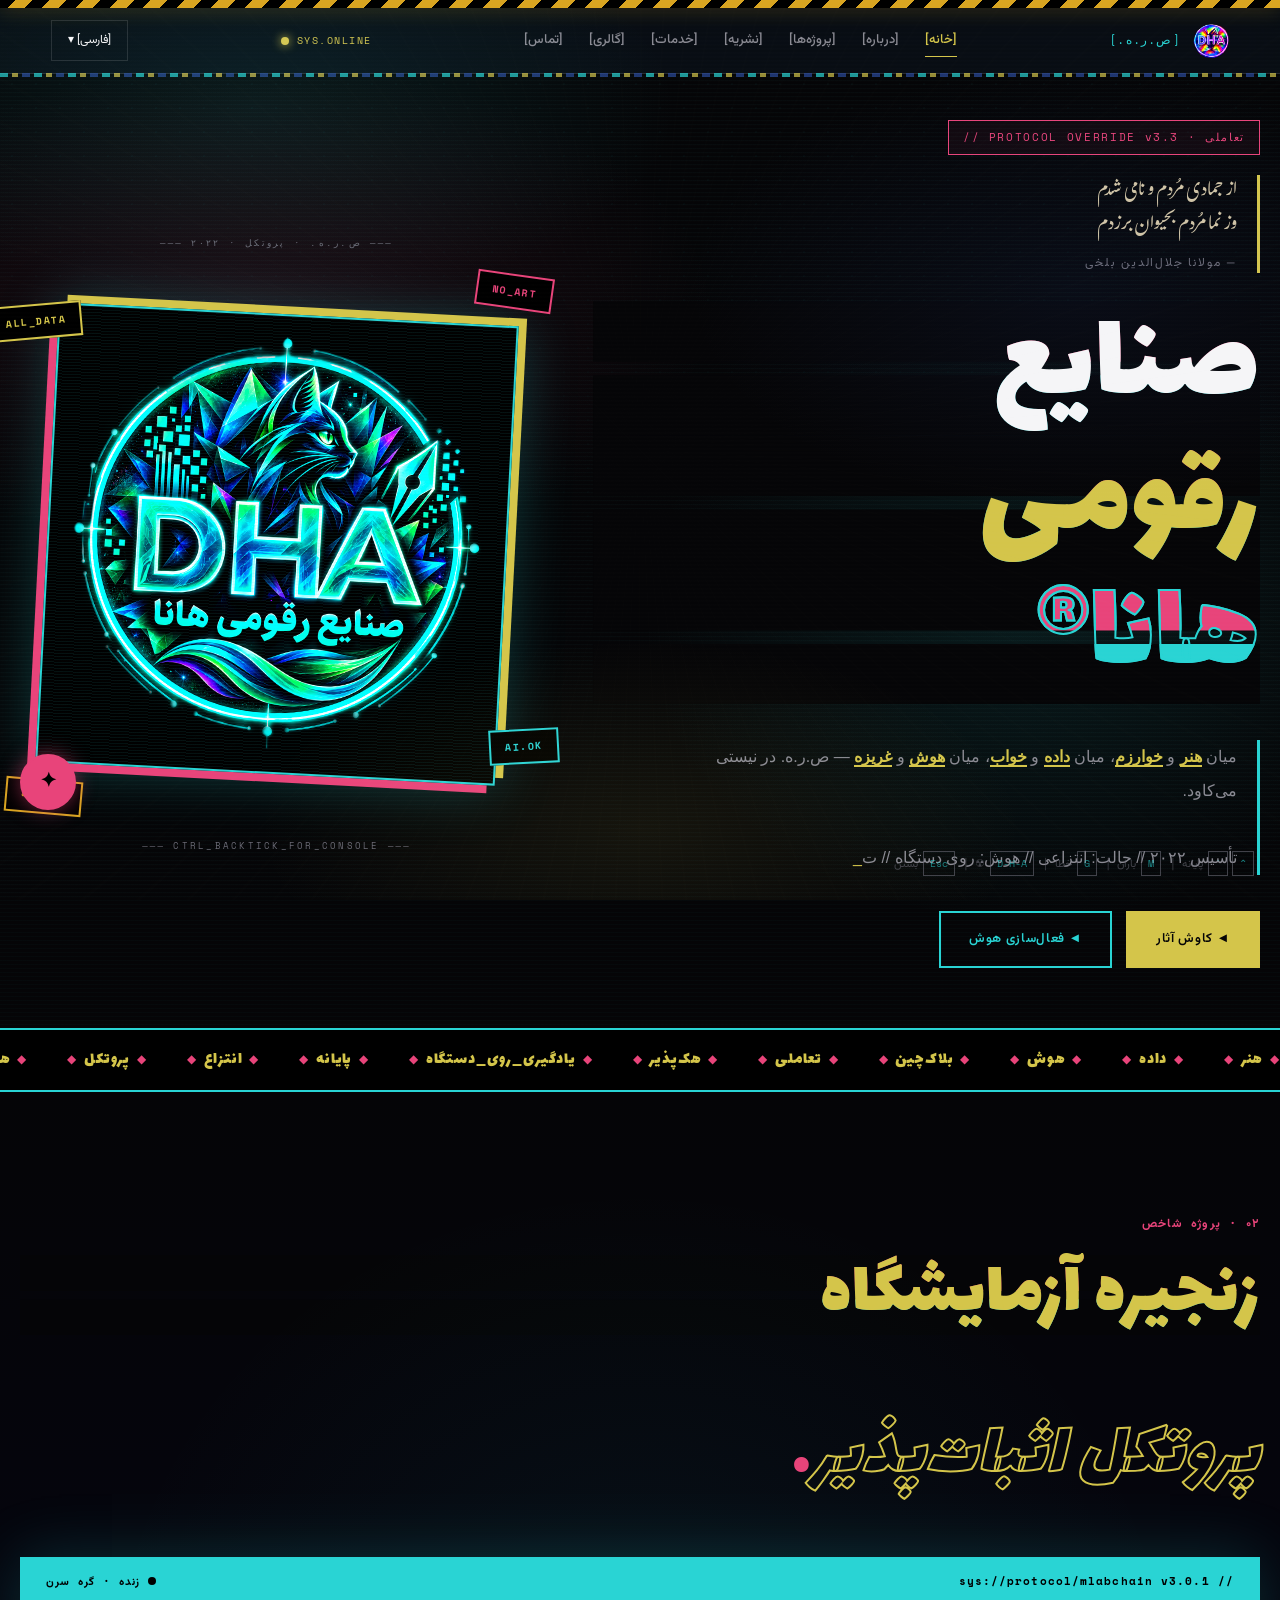
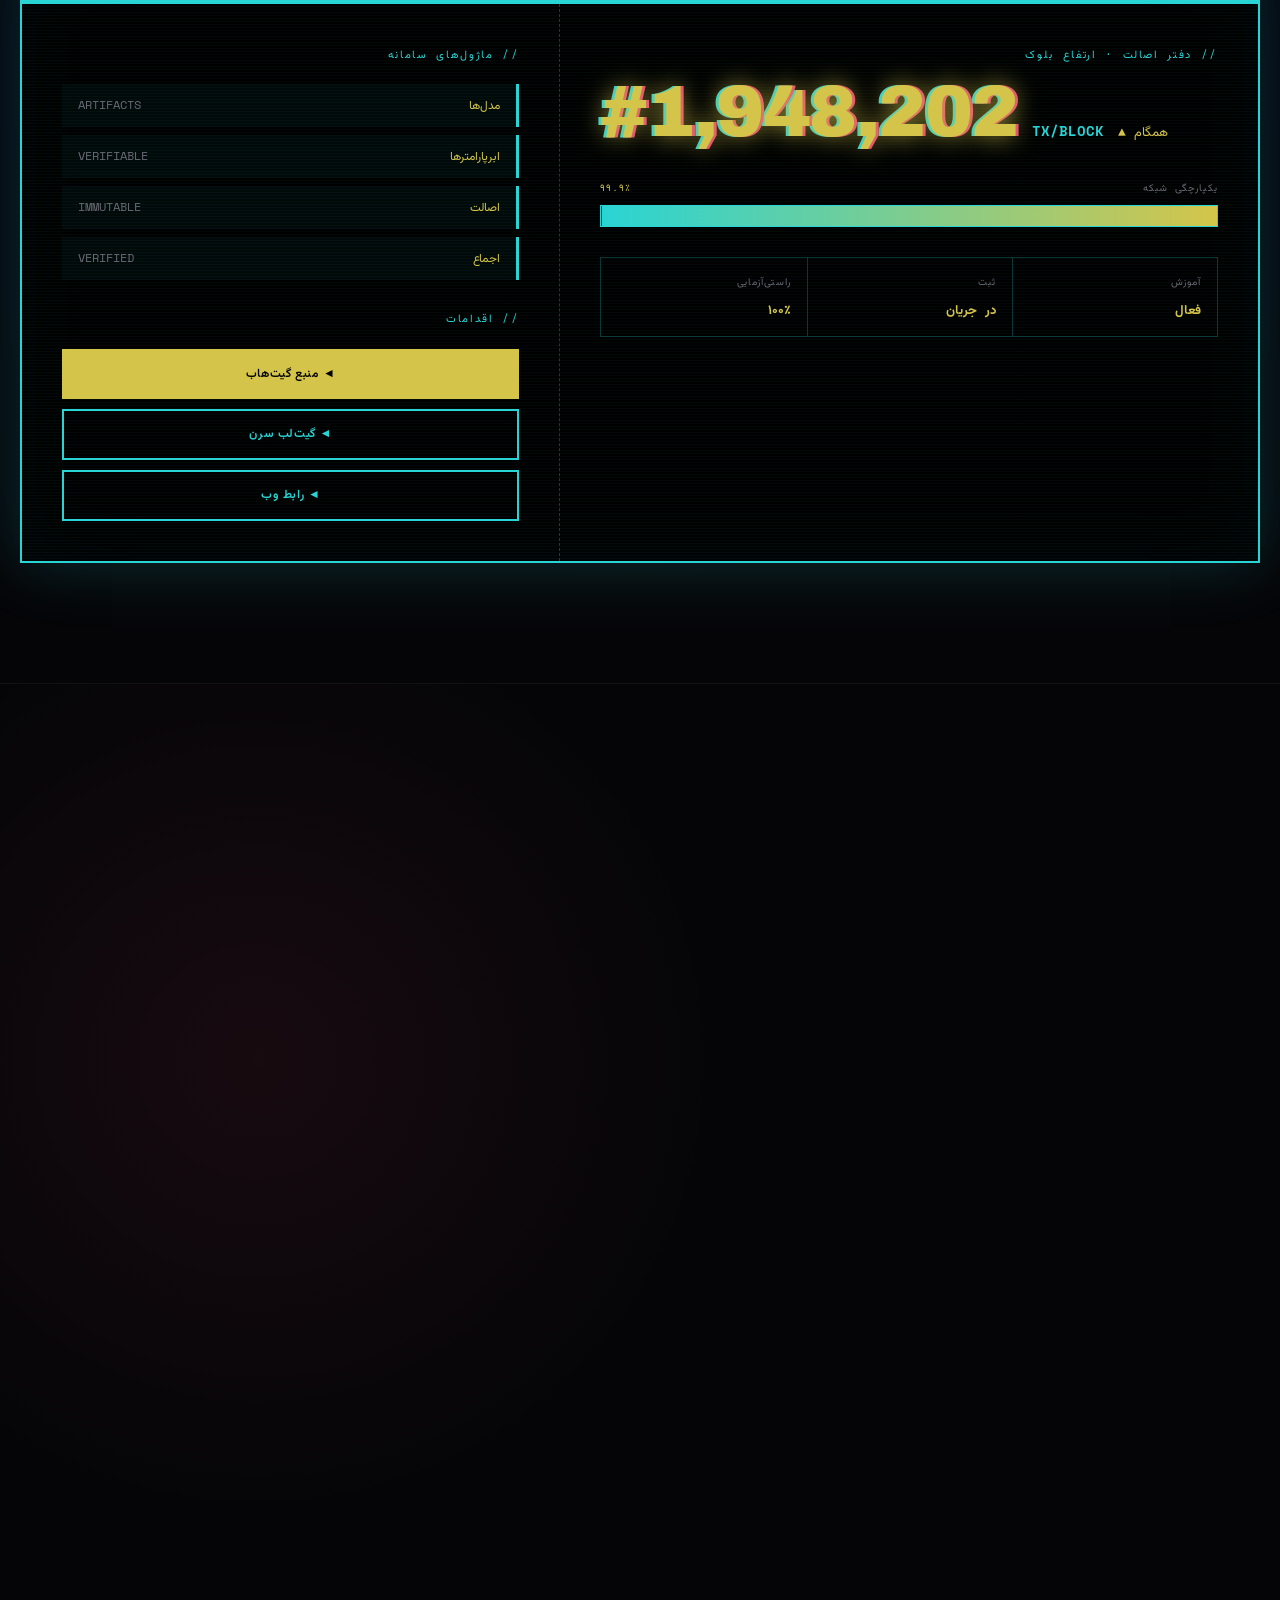
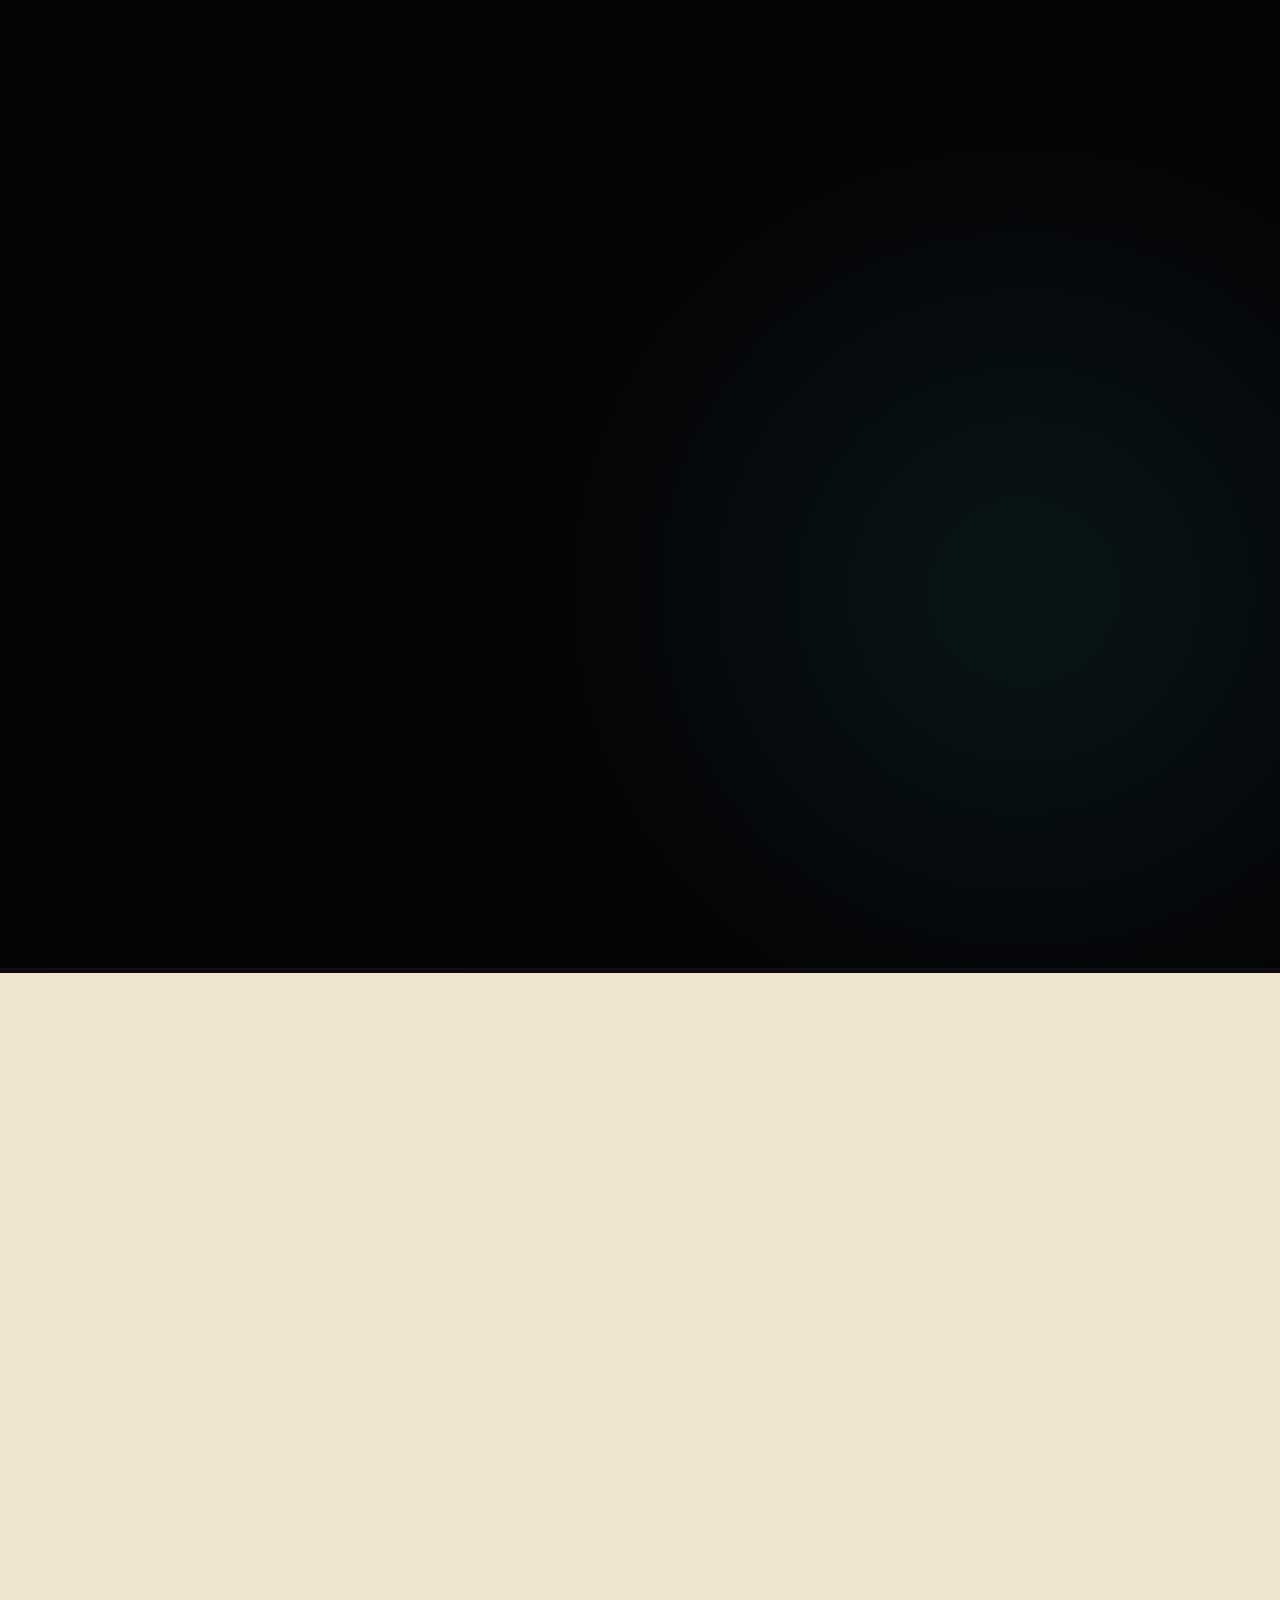
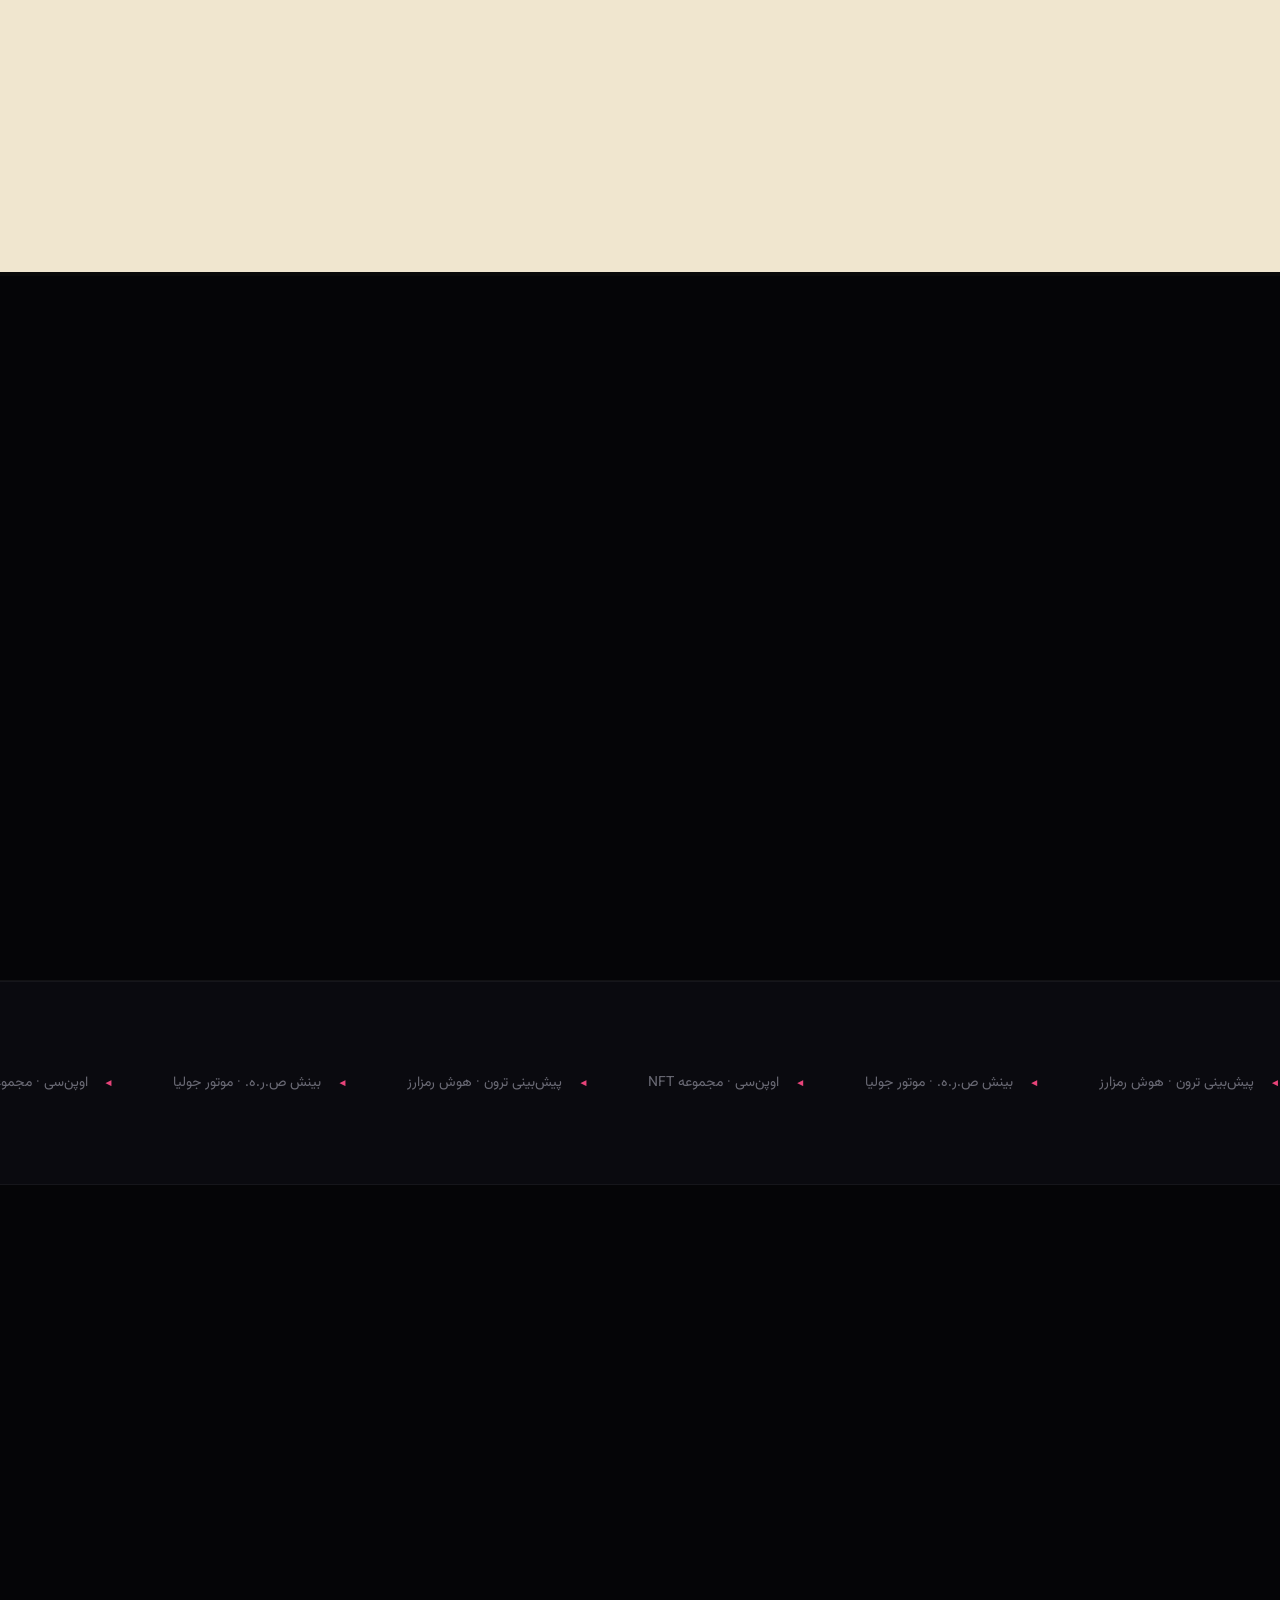
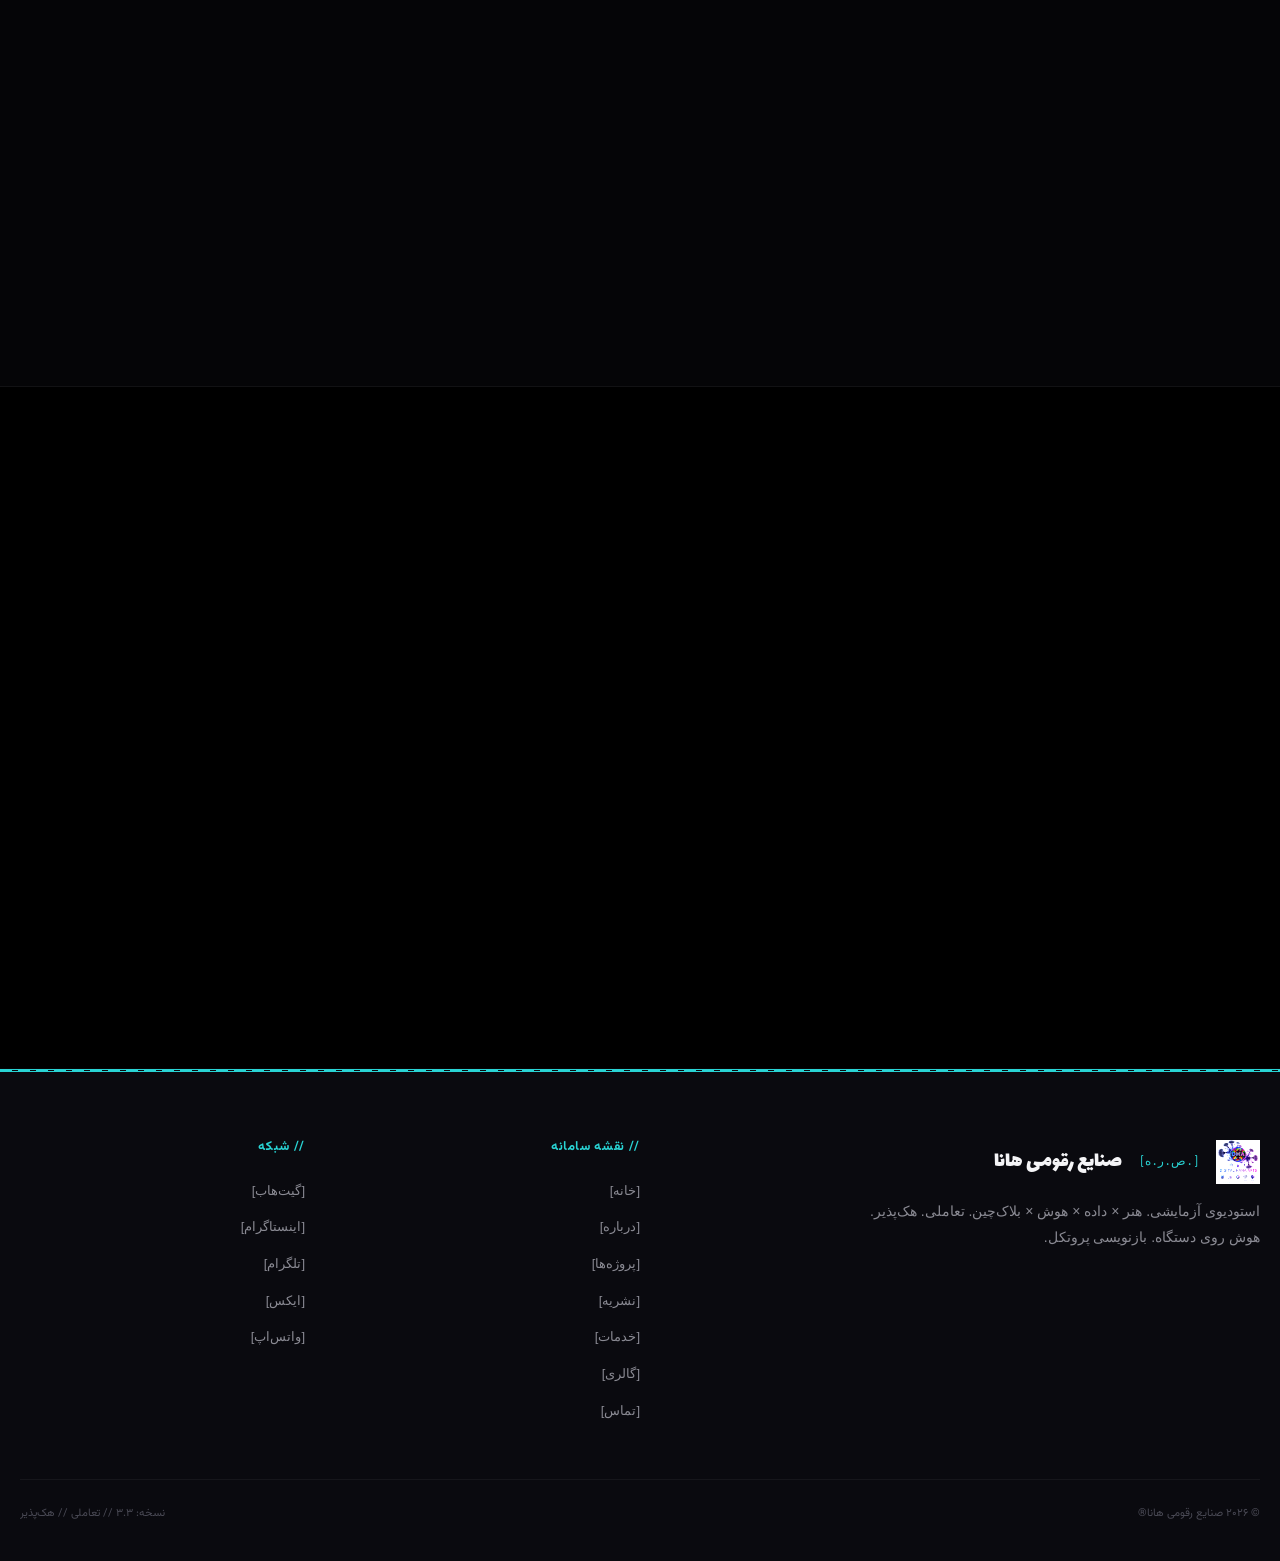
==== commit f9bfc9b0: "Add Portuguese language link to index.html" ====
--- a/index.html
+++ b/index.html
@@ -1145,6 +1145,8 @@
 					<a href="https://digitalhanaarts.github.io/dha-cn/" class="زبان-گزینه">[中文]</a>
 				
 					<a href="https://digitalhanaarts.github.io/dha-ru/" class="زبان-گزینه">[Русский]</a>
+
+					<a href="https://digitalhanaarts.github.io/dha-ru/" class="زبان-گزینه">[Português]</a>
 					
 					<a href="https://digitalhanaarts.github.io/dha/" class="زبان-گزینه">[English]</a>
 				
@@ -2213,4 +2215,4 @@
     })();
     </script>
 </body>
-</html>+</html>
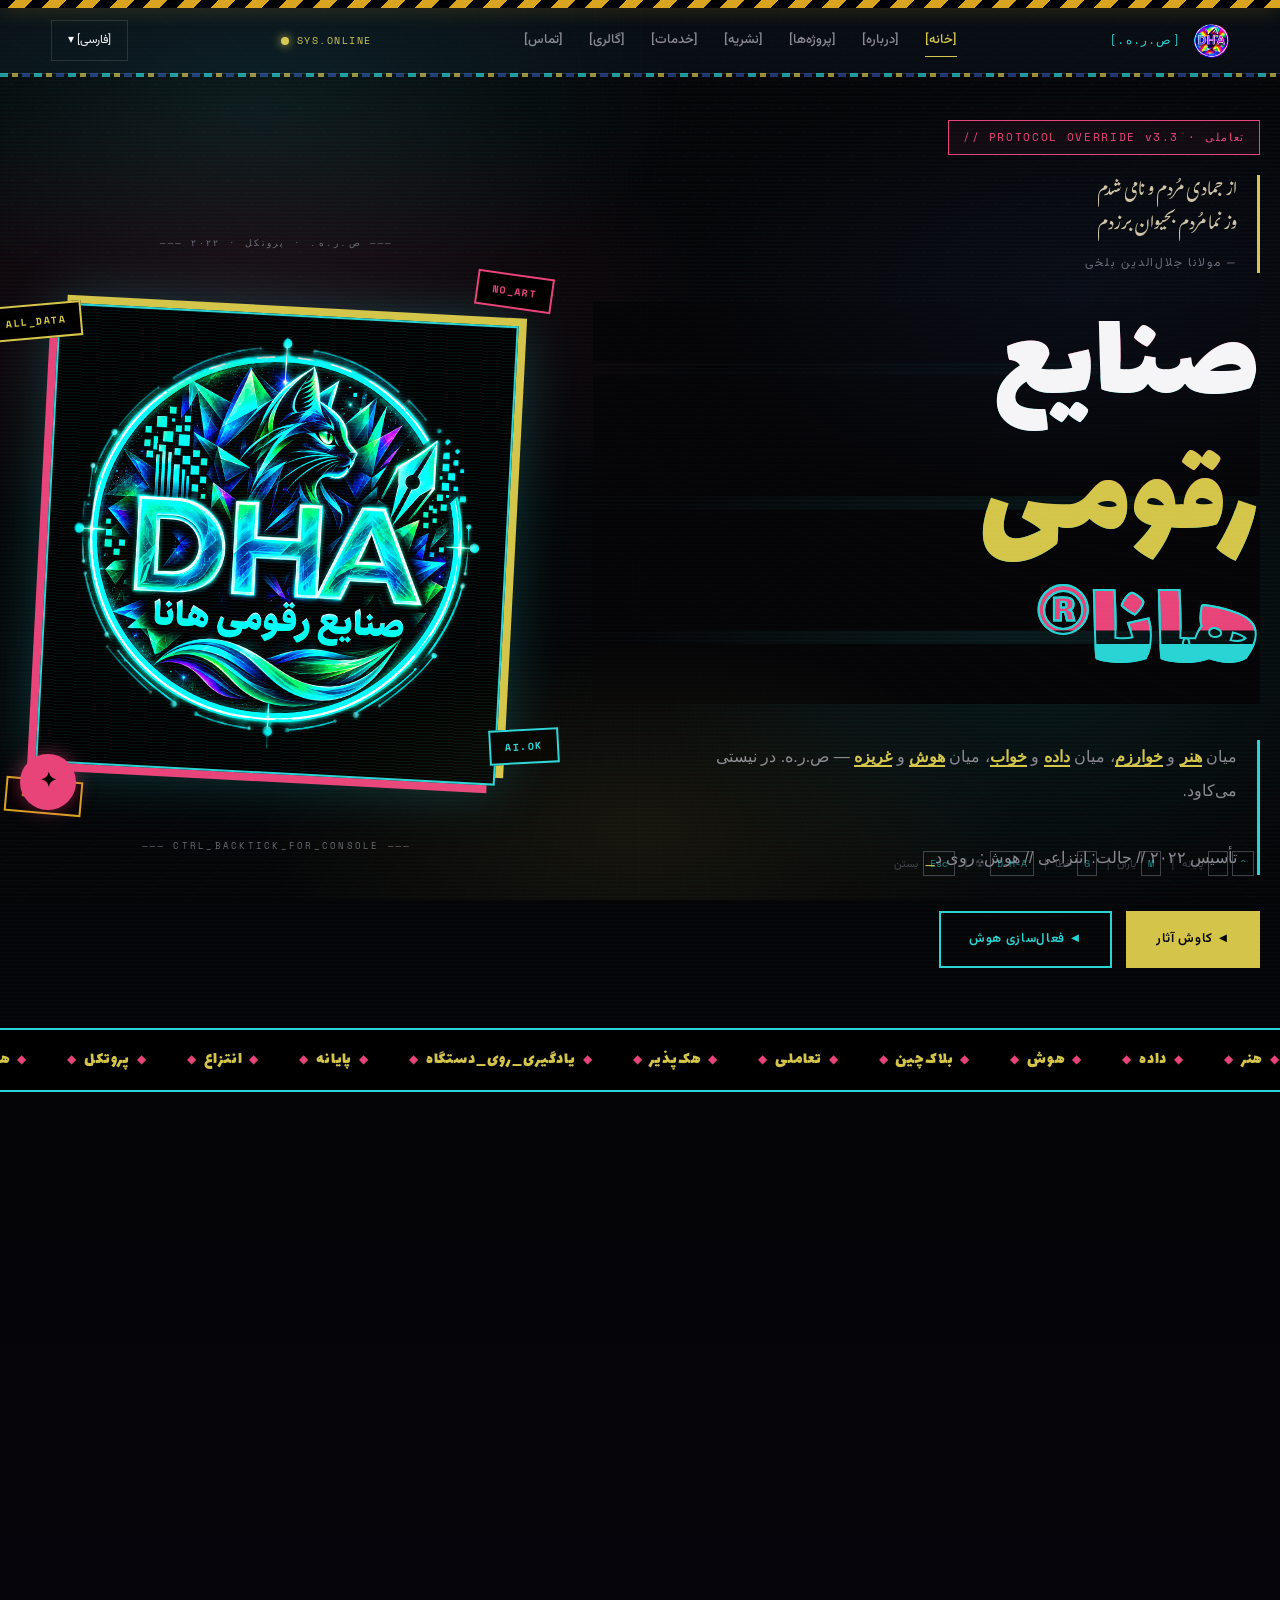
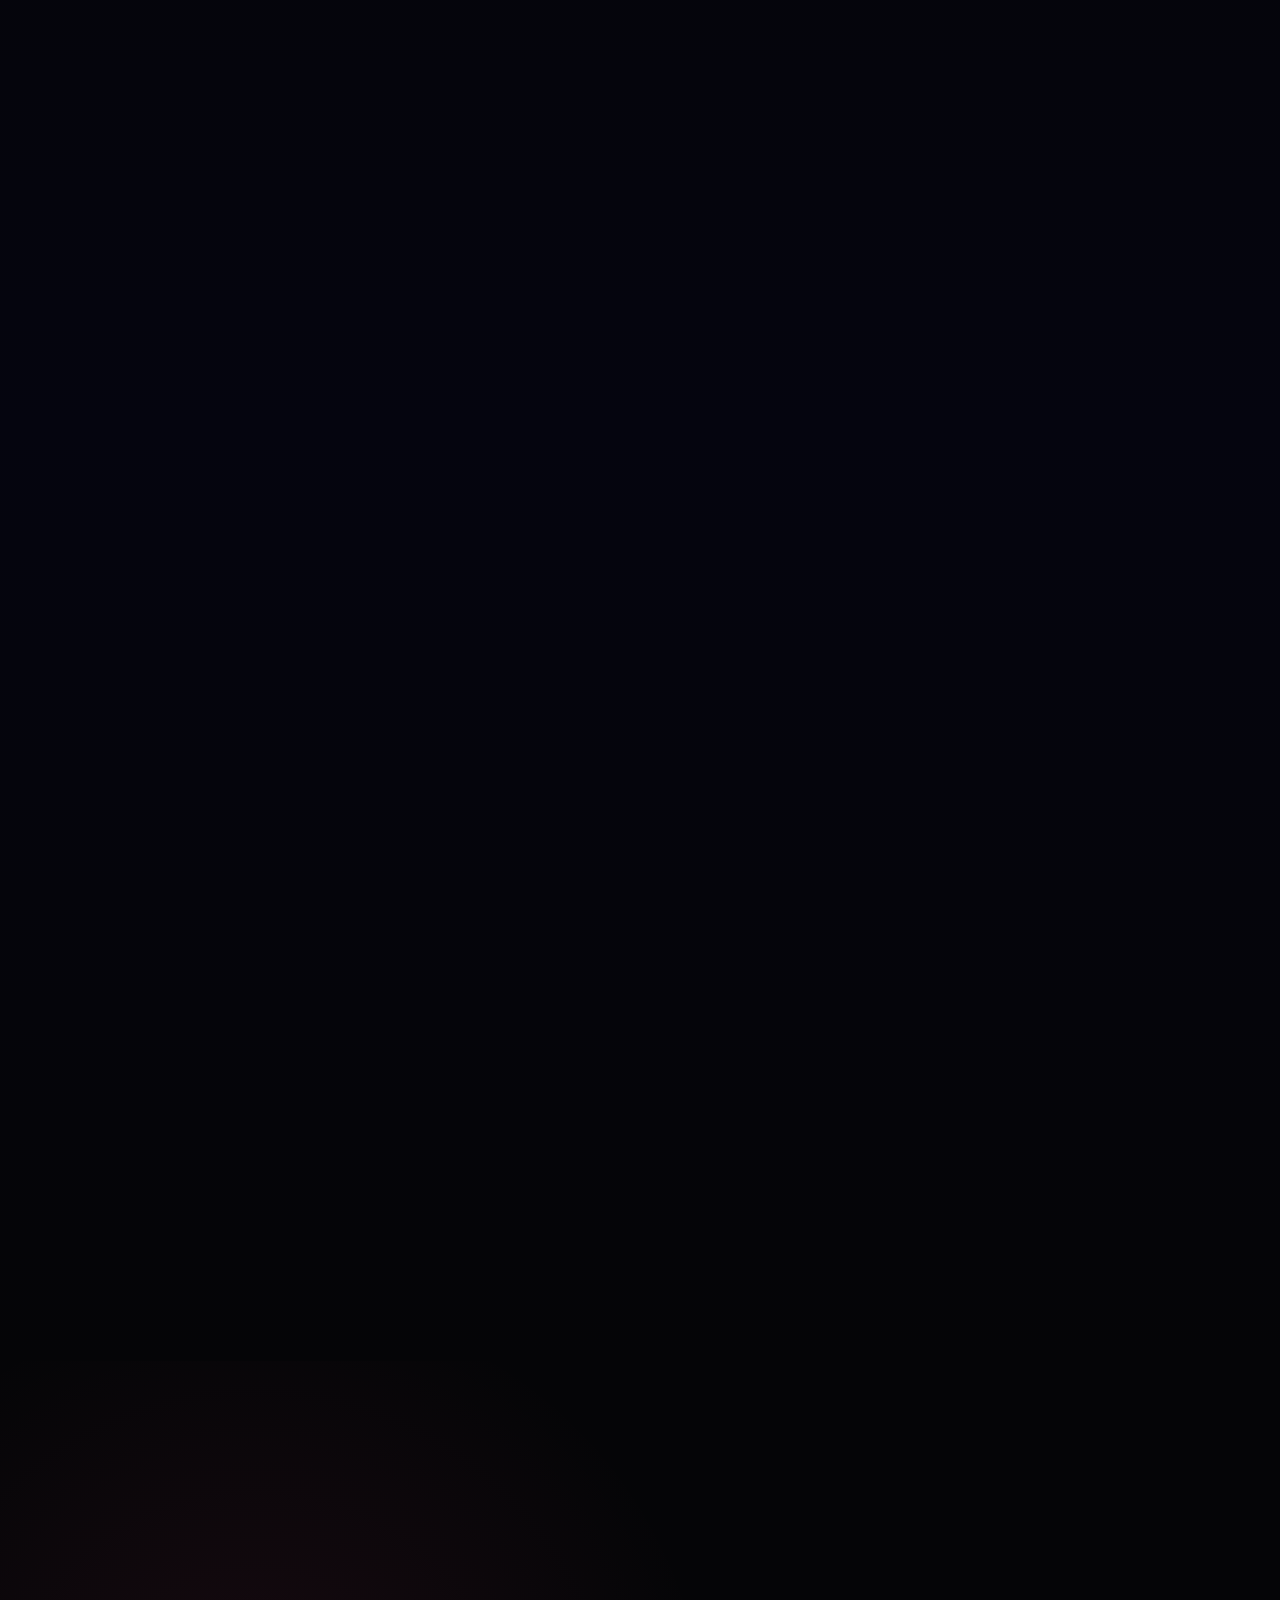
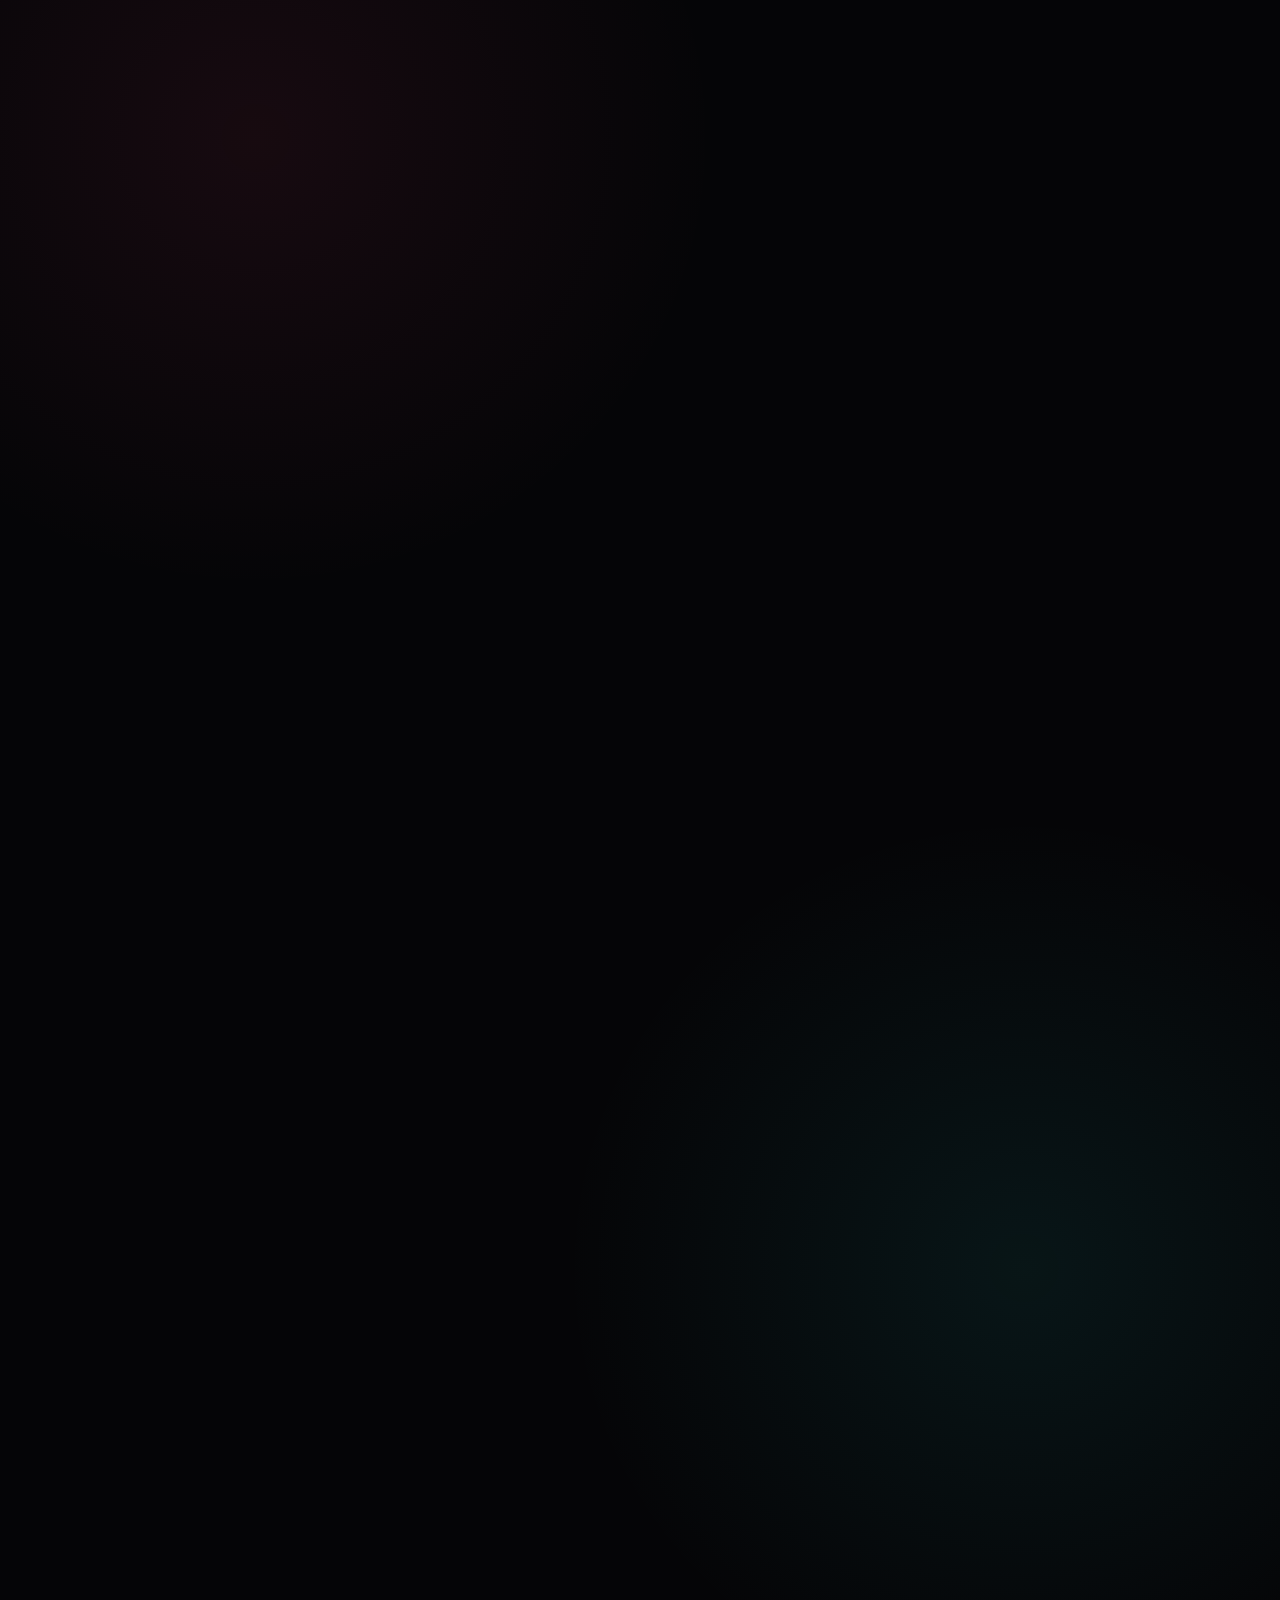
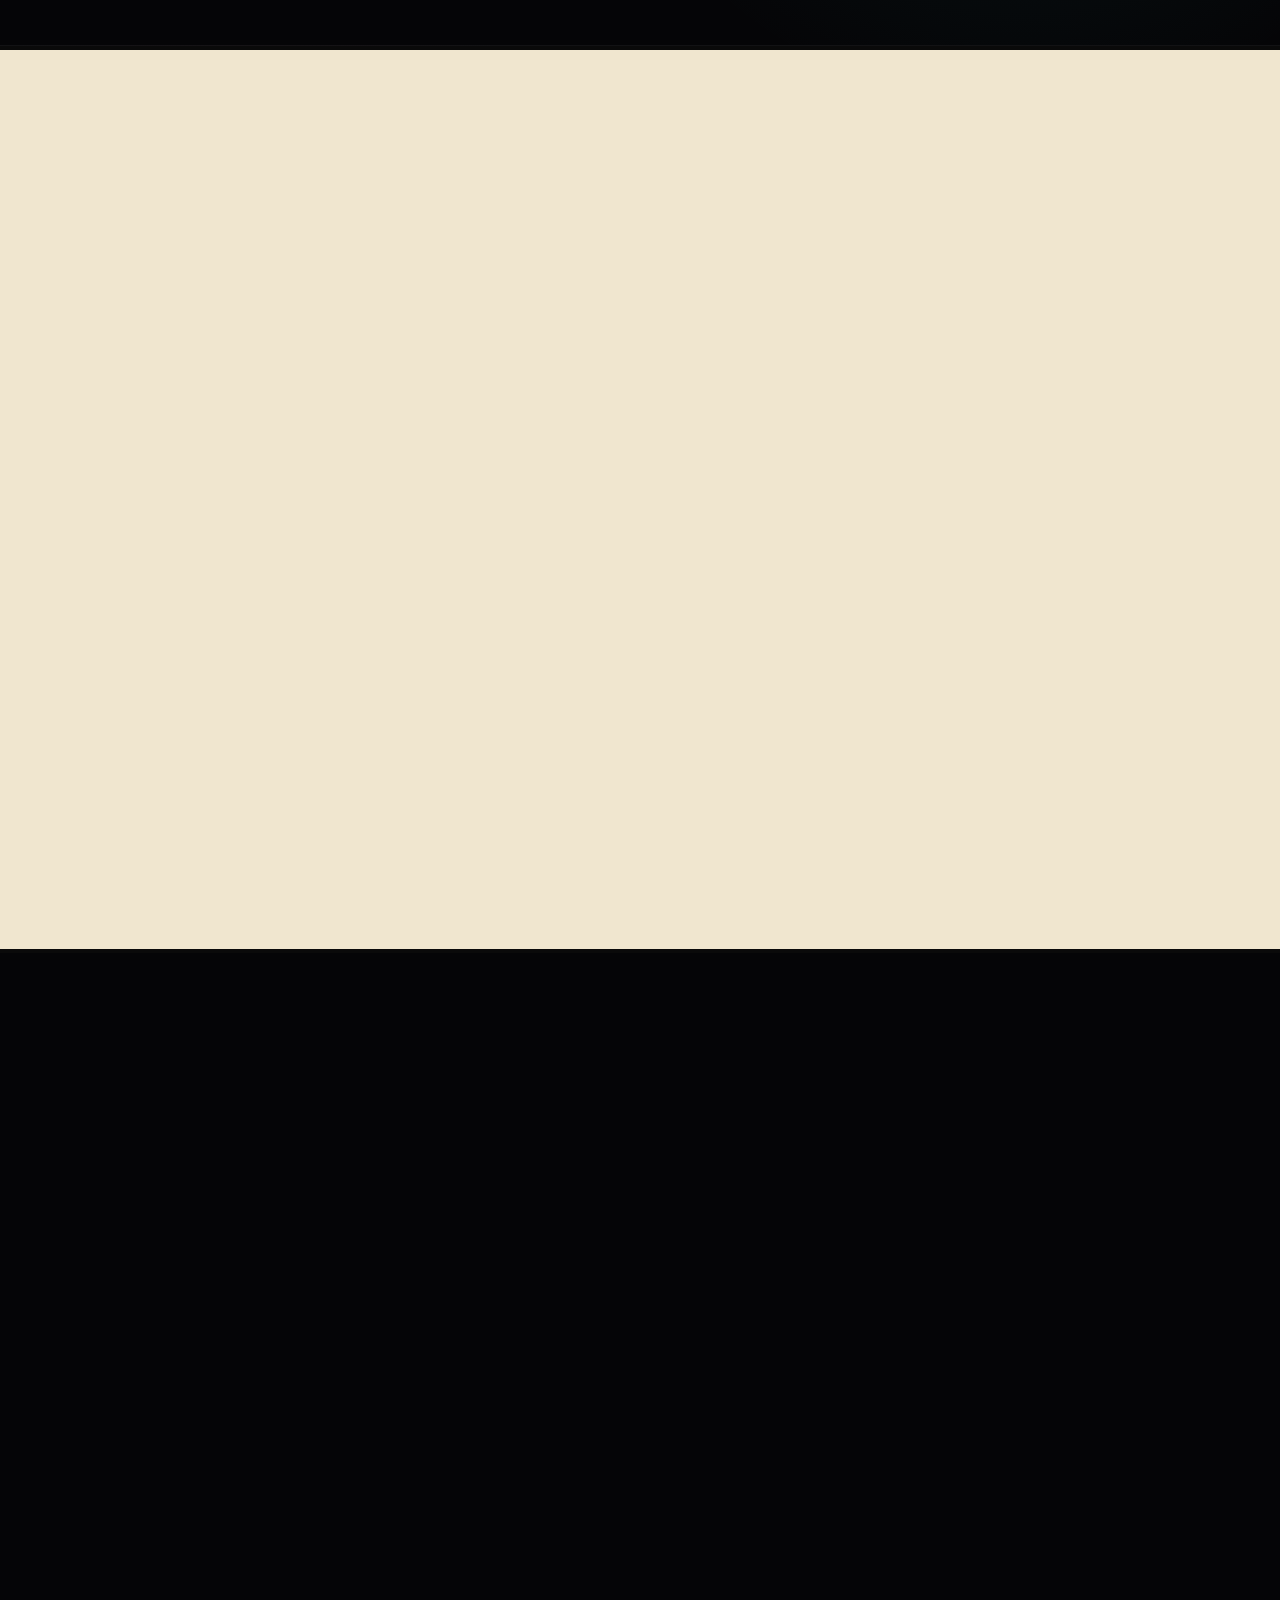
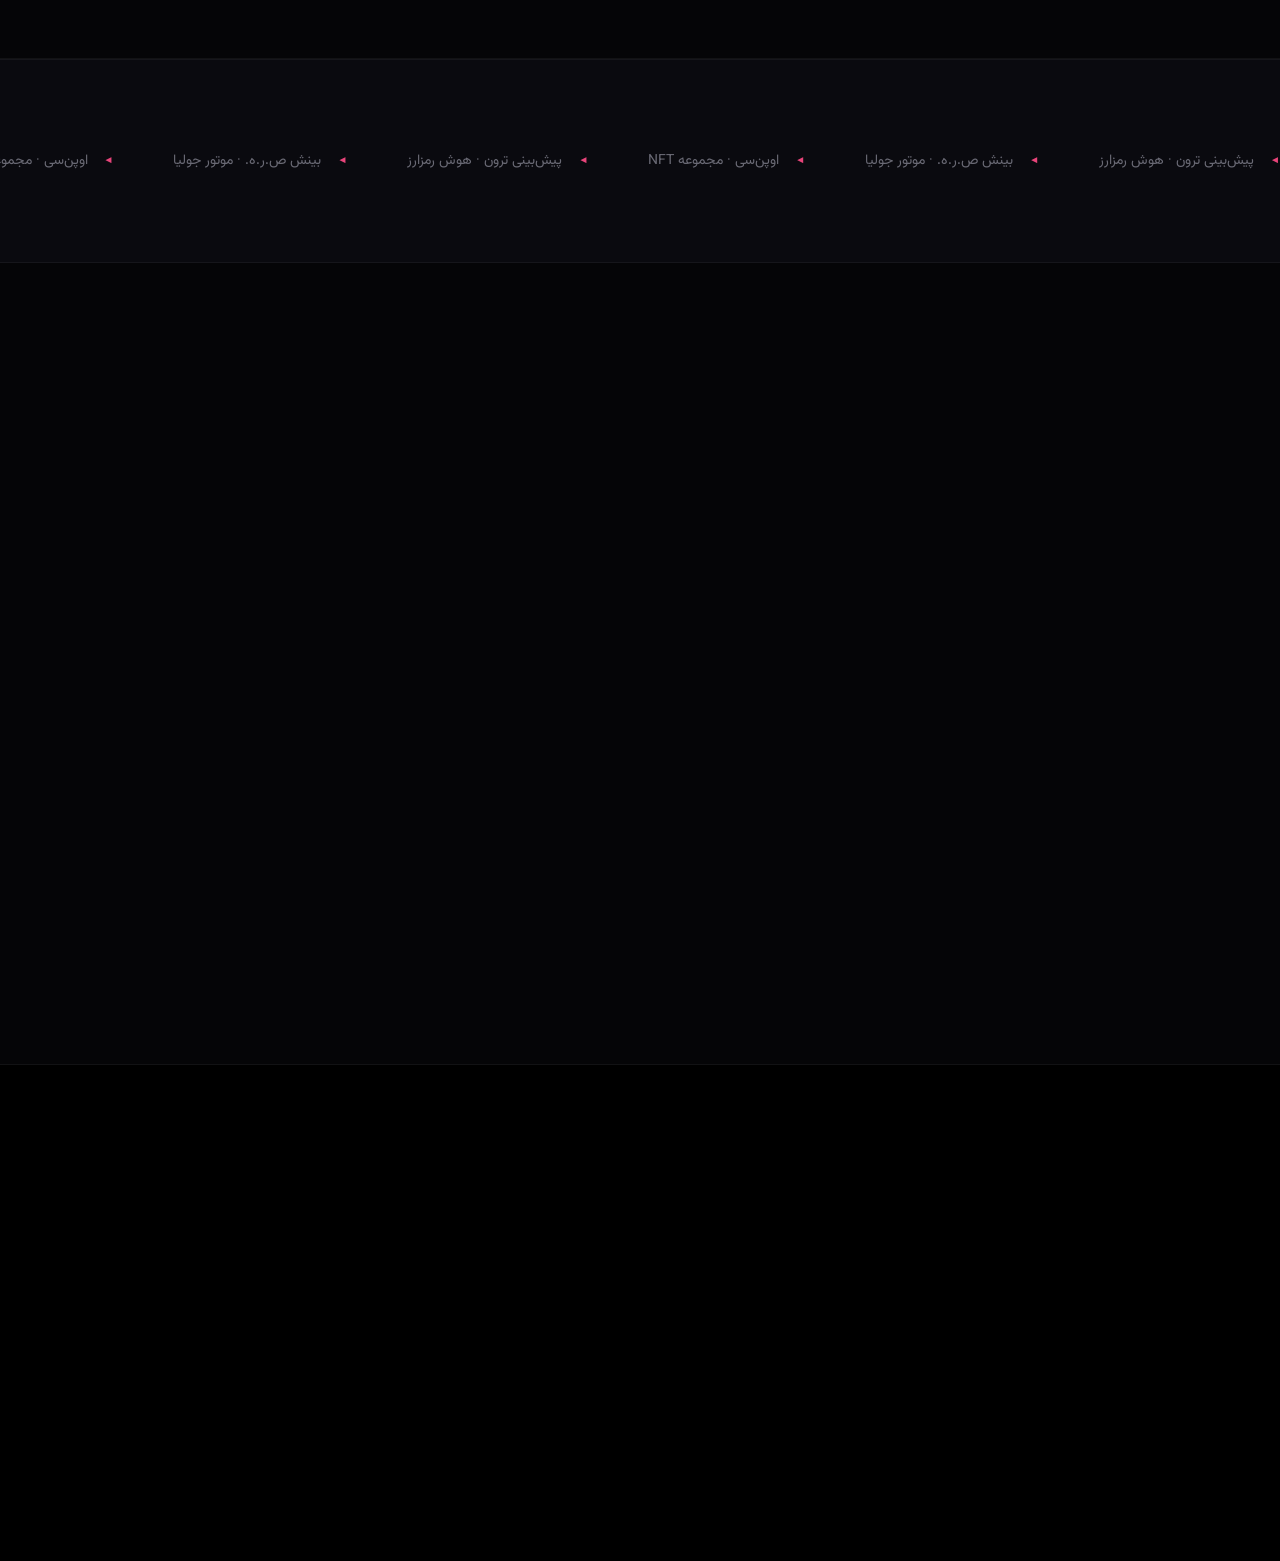
==== commit d37ff42c: "Update index.html" ====
--- a/index.html
+++ b/index.html
@@ -1146,7 +1146,7 @@
 				
 					<a href="https://digitalhanaarts.github.io/dha-ru/" class="زبان-گزینه">[Русский]</a>
 
-					<a href="https://digitalhanaarts.github.io/dha-ru/" class="زبان-گزینه">[Português]</a>
+					<a href="https://digitalhanaarts.github.io/dha-br/" class="زبان-گزینه">[Português]</a>
 					
 					<a href="https://digitalhanaarts.github.io/dha/" class="زبان-گزینه">[English]</a>
 				
